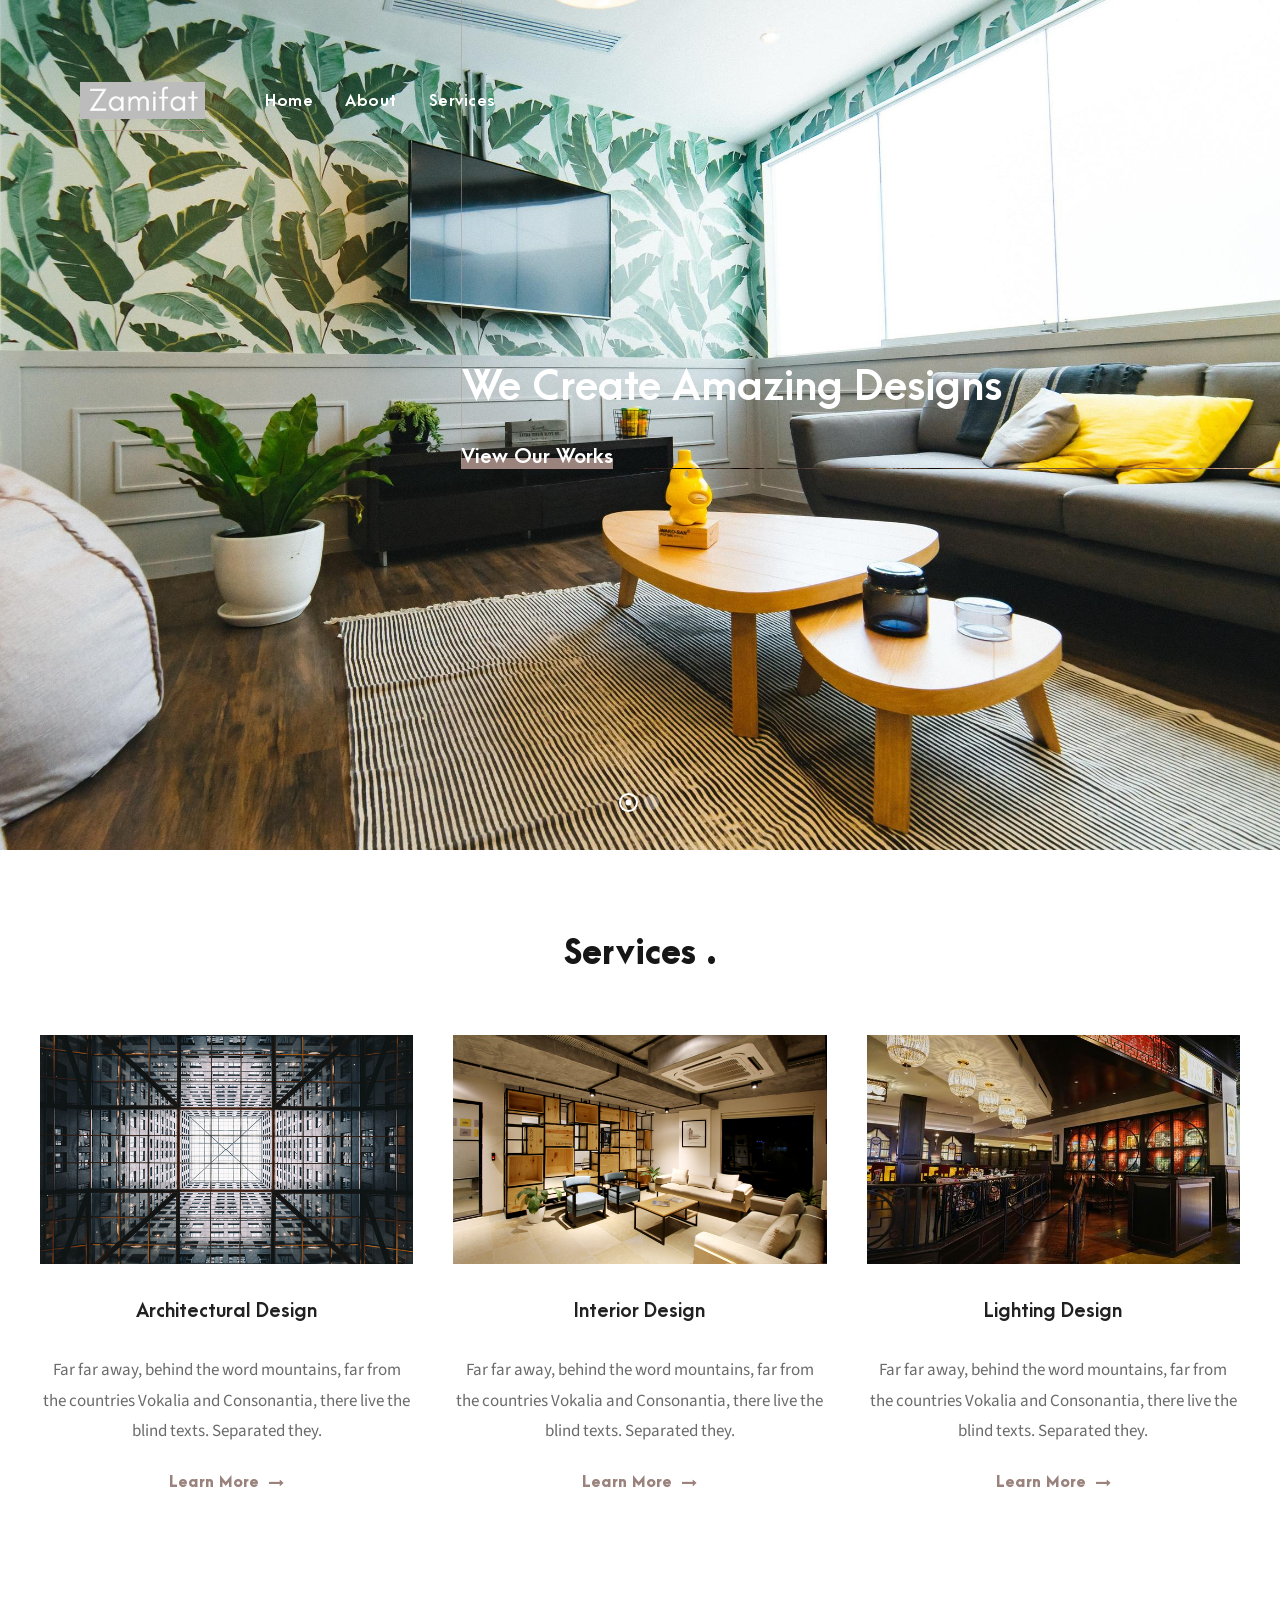
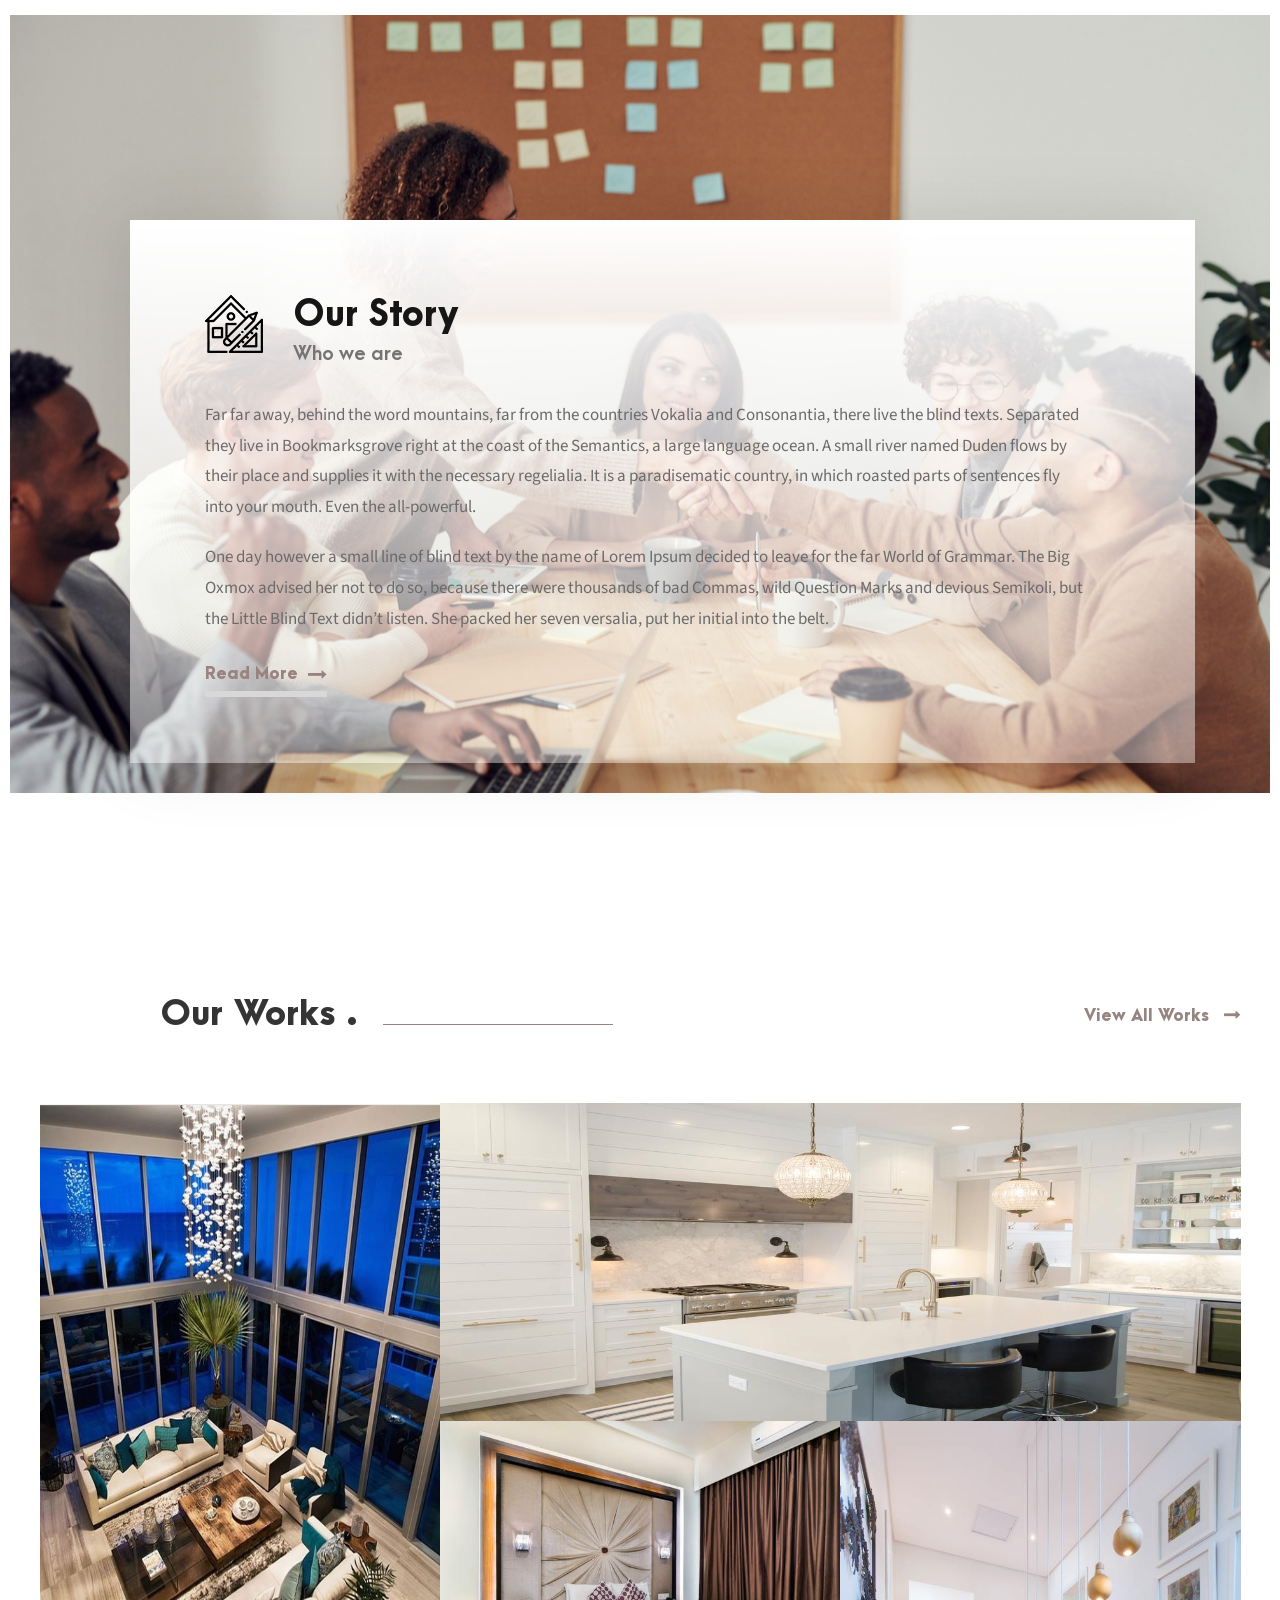
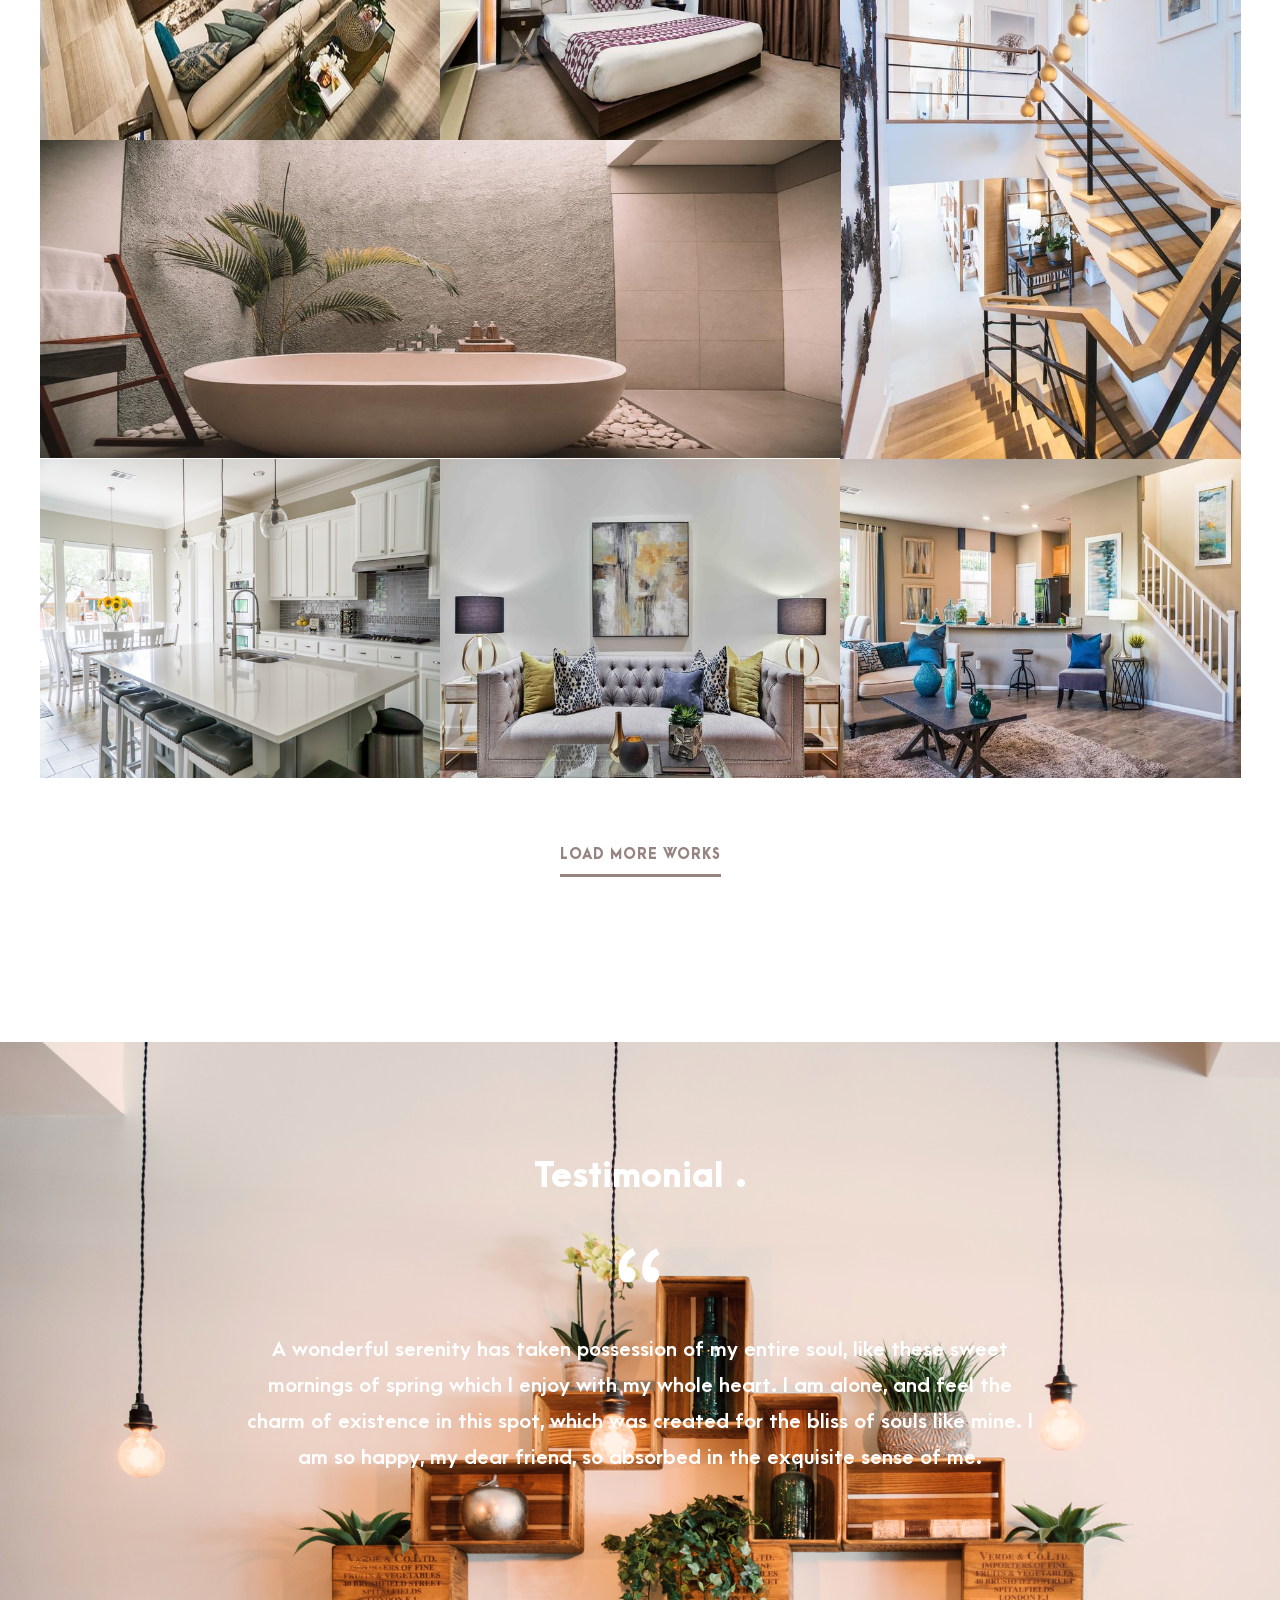
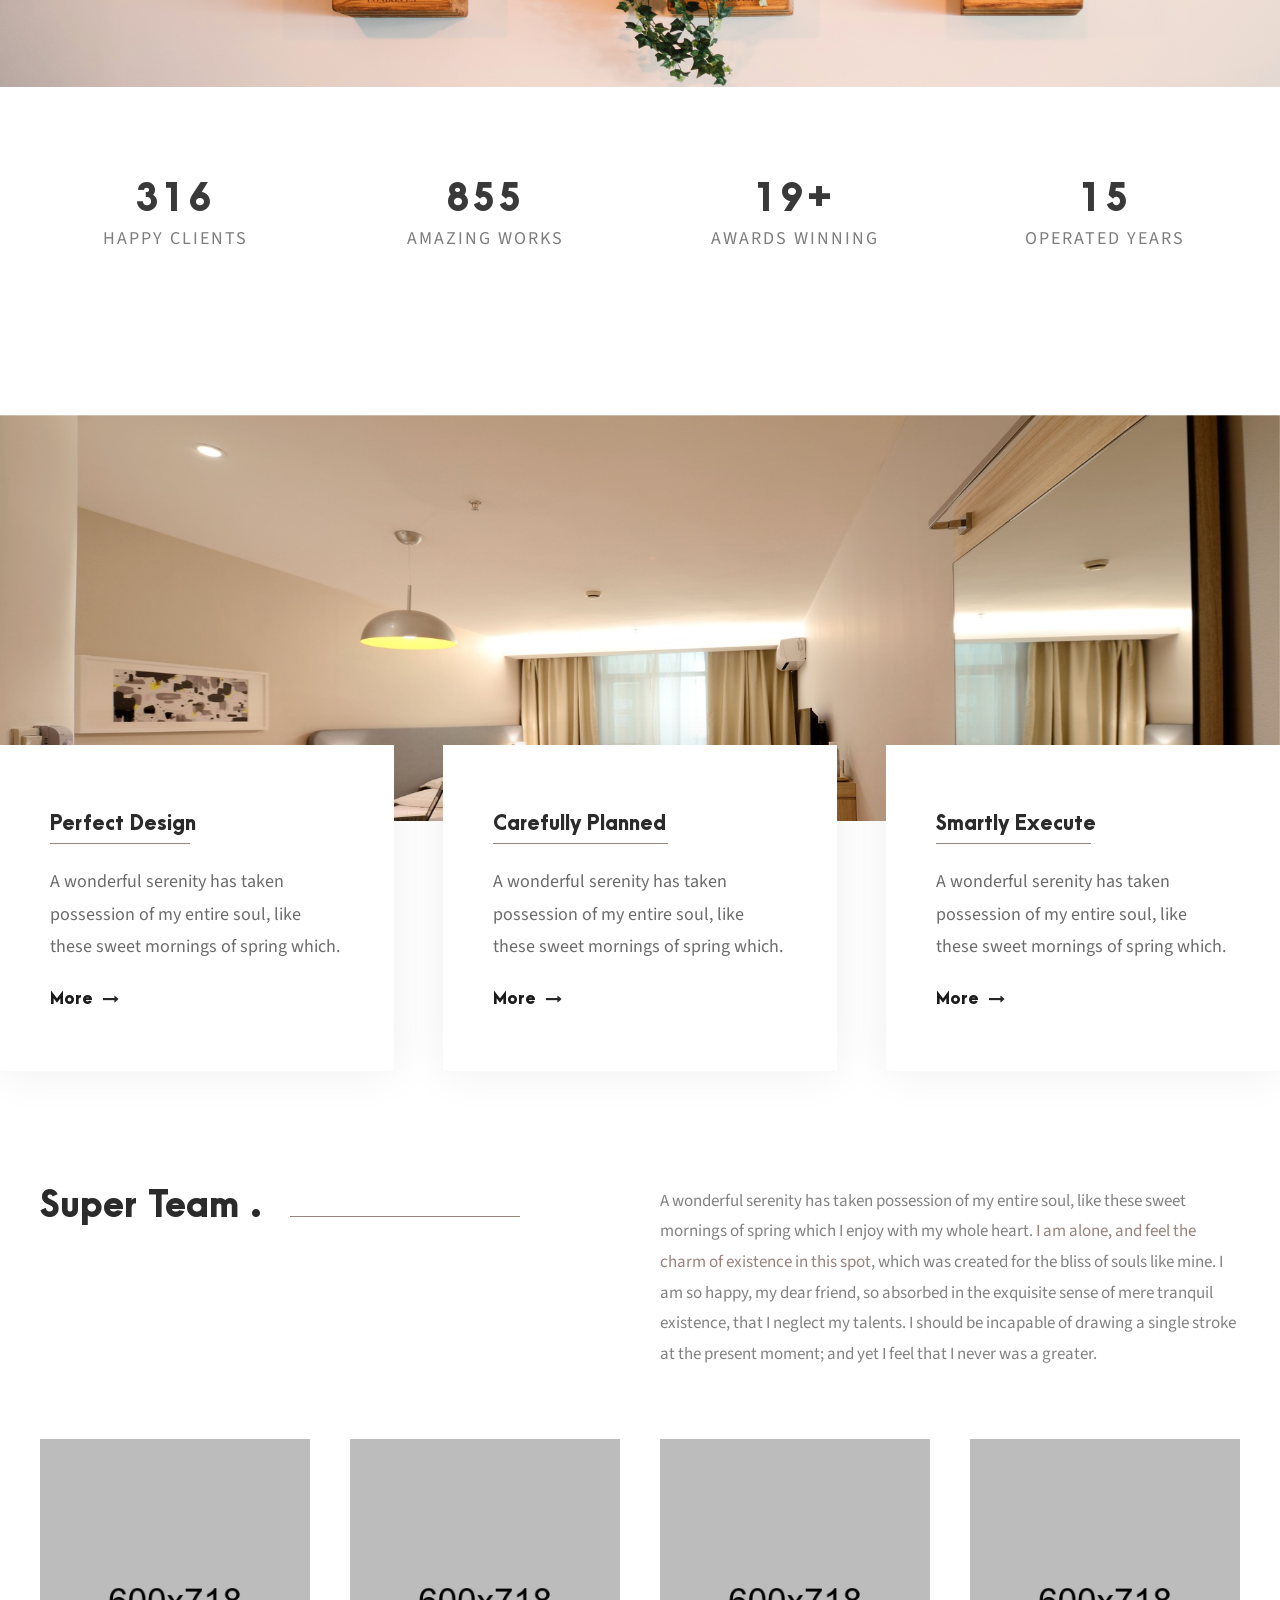
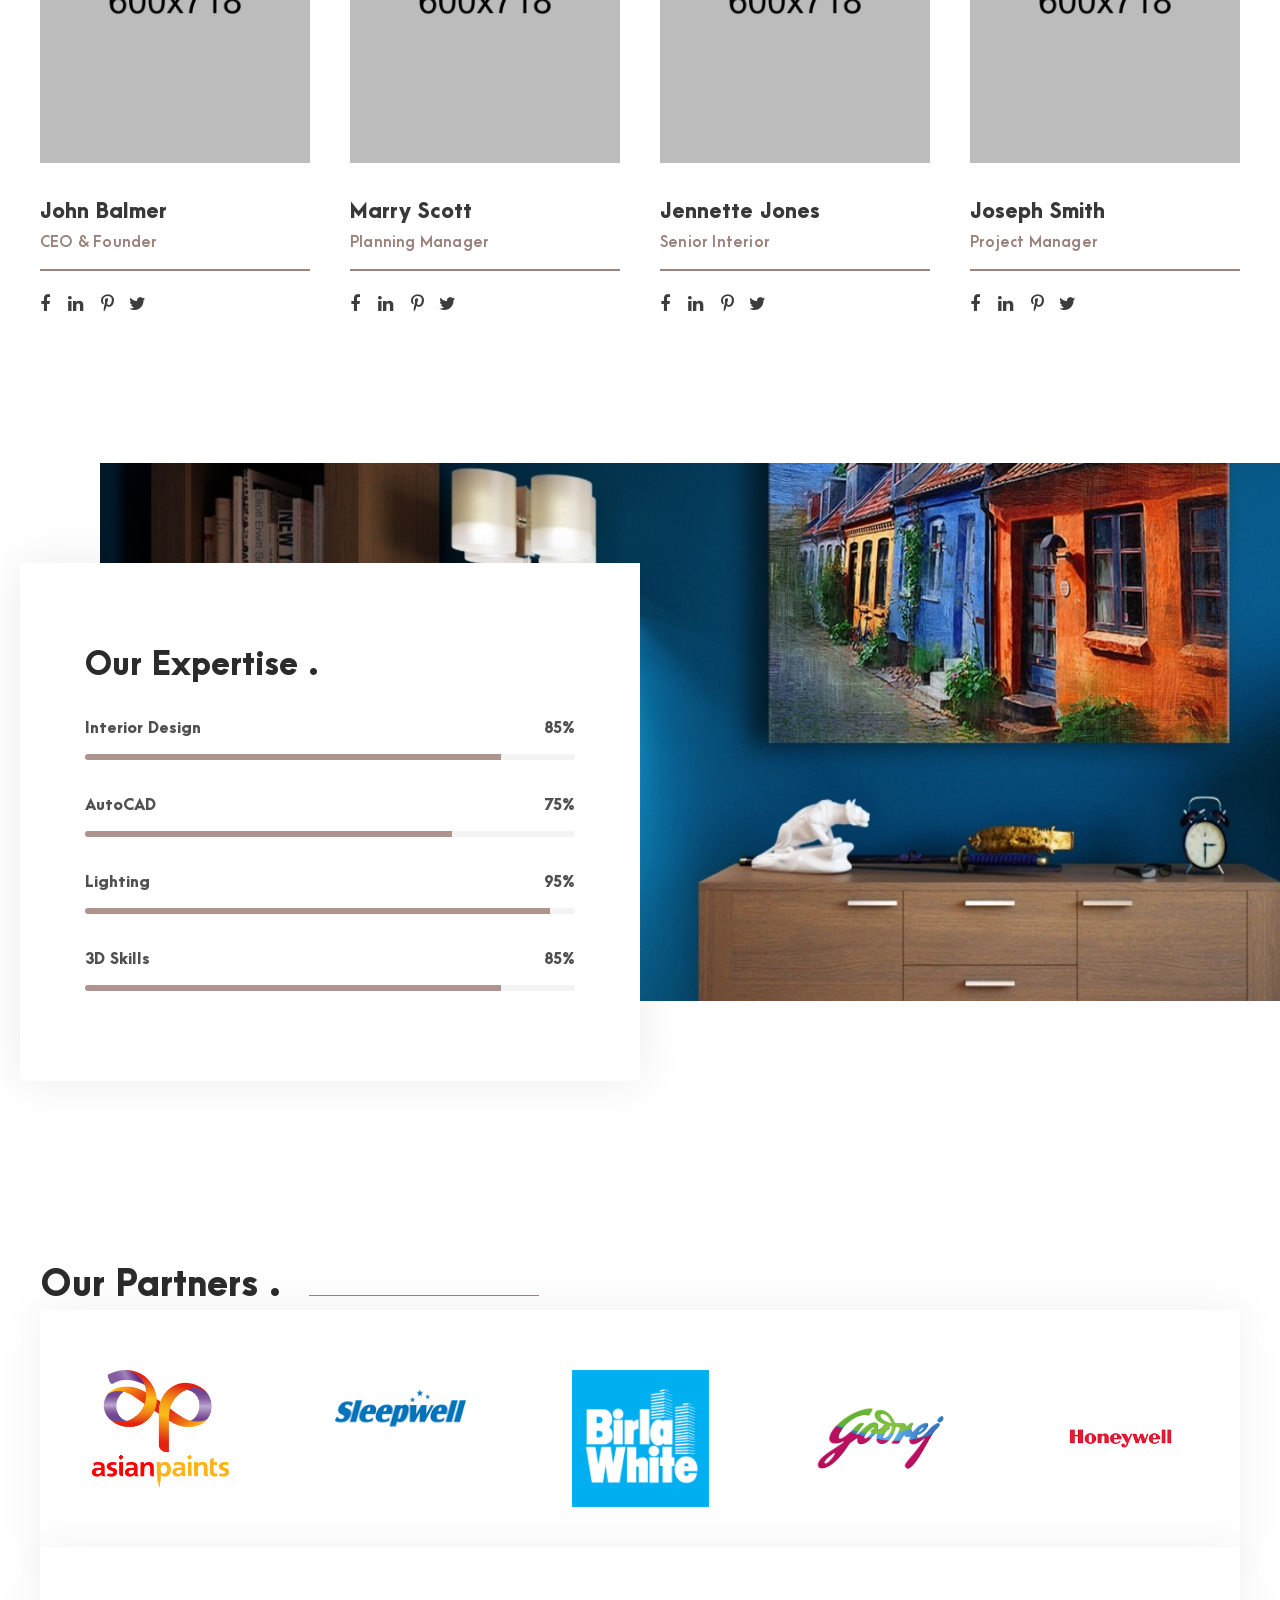
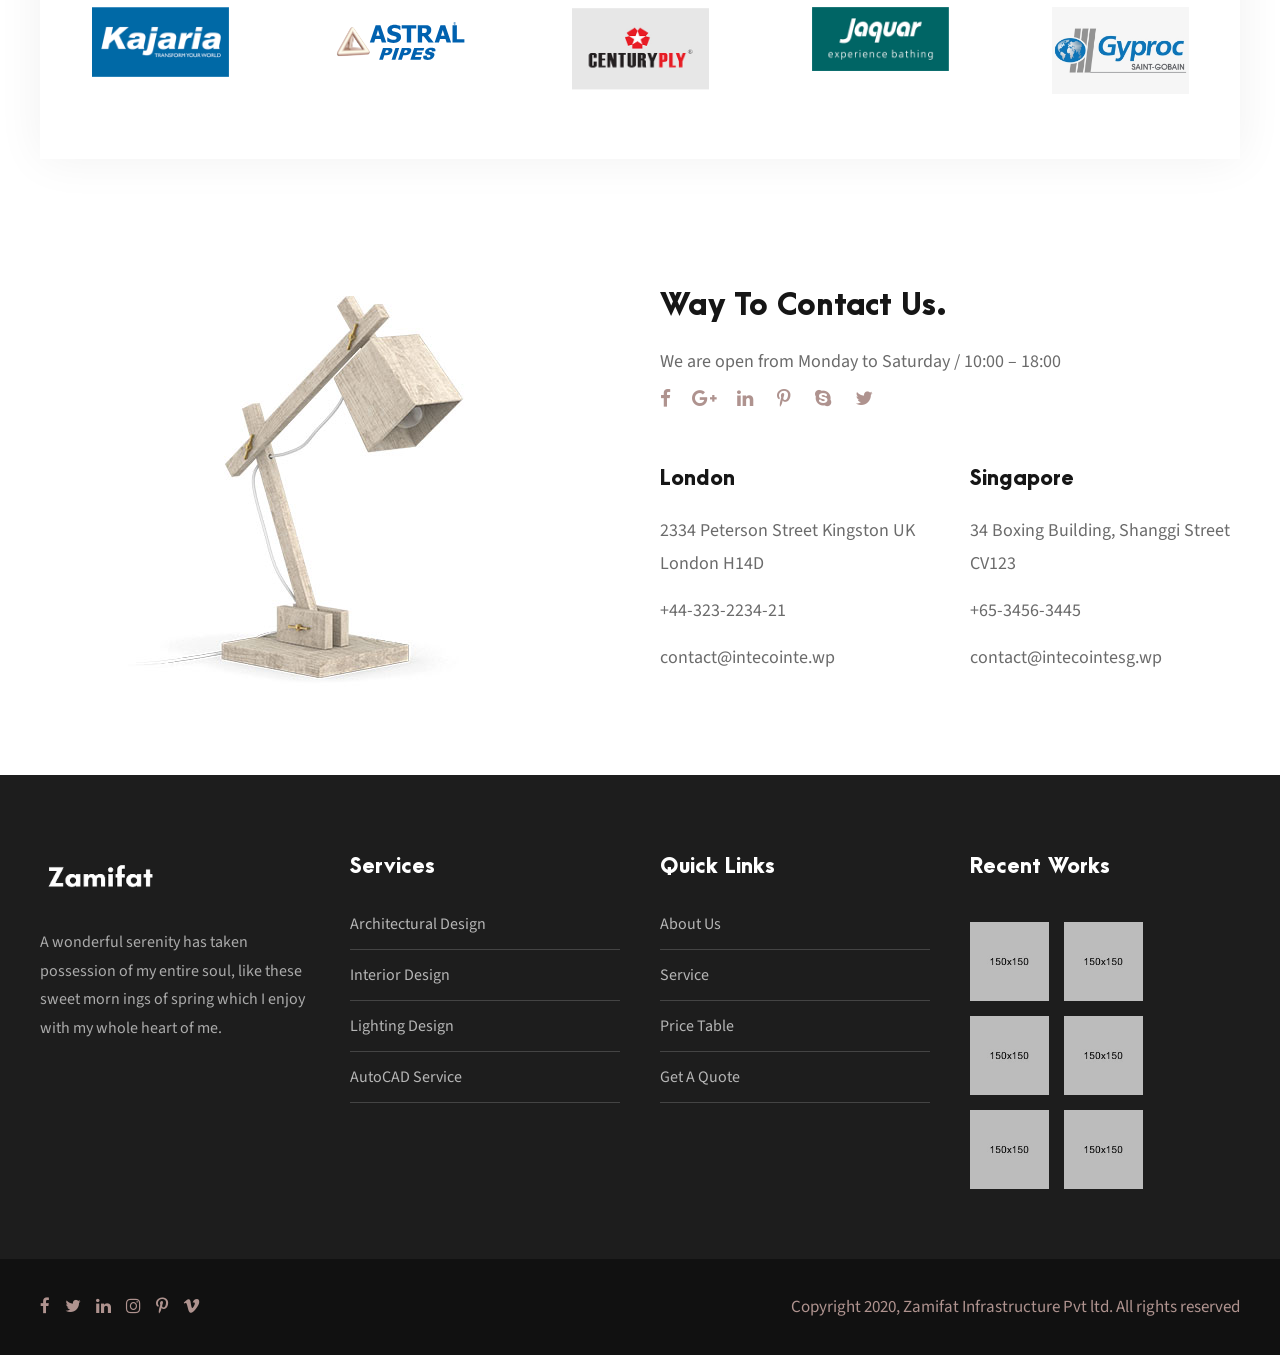
==== index.html @ 12a37fcc "initial commit" ====
<!DOCTYPE html>
<html lang="en-US" class="no-js">

<head>
    <meta charset="UTF-8">
    <meta name="viewport" content="width=device-width, initial-scale=1">

    <title>Zamifat tech Solutions</title>

    <link rel='stylesheet' href='css/block.min.css' type='text/css' media='all' />
    <link rel='stylesheet' href='plugins/goodlayers-core/plugins/combine/style.css' type='text/css' media='all' />
    <link rel='stylesheet' href='plugins/goodlayers-core/include/css/page-builder.css' type='text/css' media='all' />
    <link rel='stylesheet' href='plugins/revslider/public/assets/css/settings.css' type='text/css' media='all' />
    <link rel='stylesheet' href='css/style-core.css' type='text/css' media='all' />
    <link rel='stylesheet' href='css/inteco-style-custom.css' type='text/css' media='all' />



    <link rel='stylesheet' id='gdlr-core-google-font-css' href='https://fonts.googleapis.com/css?family=Source+Sans+Pro%3A200%2C200italic%2C300%2C300italic%2Cregular%2Citalic%2C600%2C600italic%2C700%2C700italic%2C900%2C900italic&amp;subset=cyrillic-ext%2Cvietnamese%2Clatin%2Ccyrillic%2Cgreek-ext%2Clatin-ext%2Cgreek&amp;ver=5.0.2'
        type='text/css' media='all' />


</head>

<body class="home page-template-default page page-id-2039 gdlr-core-body woocommerce-no-js inteco-body inteco-body-front inteco-full  inteco-with-sticky-navigation  inteco-blockquote-style-1 gdlr-core-link-to-lightbox" data-home-url="index.html">
    <div class="inteco-mobile-header-wrap">
        <div class="inteco-mobile-header inteco-header-background inteco-style-slide inteco-sticky-mobile-navigation " id="inteco-mobile-header">
            <div class="inteco-mobile-header-container inteco-container clearfix">
                <div class="inteco-logo  inteco-item-pdlr">
                    <div class="inteco-logo-inner">
                        <a class="" href="index.html"><img src="upload/zamifat-dark.png" alt="" width="200" height="39" title="logo" /></a>
                    </div>
                </div>
                <div class="inteco-mobile-menu-right">
                    <div class="inteco-main-menu-search" id="inteco-mobile-top-search"><i class="fa fa-search"></i>
                    </div>
                    <div class="inteco-top-search-wrap">
                        <div class="inteco-top-search-close"></div>

                        <div class="inteco-top-search-row">
                            <div class="inteco-top-search-cell">
                                <form role="search" method="get" class="search-form" action="#">
                                    <input type="text" class="search-field inteco-title-font" placeholder="Search..." value="" name="s">
                                    <div class="inteco-top-search-submit"><i class="fa fa-search"></i></div>
                                    <input type="submit" class="search-submit" value="Search">
                                    <div class="inteco-top-search-close"><i class="icon_close"></i></div>
                                </form>
                            </div>
                        </div>

                    </div>

                    <div class="inteco-overlay-menu inteco-mobile-menu" id="inteco-mobile-menu"><a class="inteco-overlay-menu-icon inteco-mobile-menu-button inteco-mobile-button-hamburger" href="#"><span></span></a>
                        <div class="inteco-overlay-menu-content inteco-navigation-font">
                            <div class="inteco-overlay-menu-close"></div>


                            <ul id="menu-main-navigation" class="menu">
                                <li class="menu-item menu-item-home current-menu-item menu-item-has-children"><a href="index.html">Home</a>

                                </li>
                                <li class="menu-item menu-item-has-children"><a href="about-us.html">About</a>

                                </li>
                                <li class="menu-item menu-item-has-children"><a href="service-interior.html">Services</a>
                                    <ul class="sub-menu">
                                        <li class="menu-item"><a href="service-architectural.html">Architectural
                                                Design</a></li>
                                        <li class="menu-item"><a href="service-interior.html">Interior
                                                Design</a></li>
                                        <li class="menu-item"><a href="service-lighting.html">Lighting
                                                Design</a></li>
                                    </ul>
                                </li>
                            </ul>


                        </div>
                    </div>
                </div>
            </div>
        </div>
    </div>
    <div class="inteco-body-outer-wrapper ">
        <div class="inteco-body-wrapper clearfix  inteco-with-transparent-header inteco-with-frame">
            <div class="inteco-header-background-transparent">
                <header class="inteco-header-wrap inteco-header-style-plain  inteco-style-float-left inteco-sticky-navigation inteco-style-slide" data-navigation-offset="75px">
                    <div class="inteco-header-background"></div>
                    <div class="inteco-header-container  inteco-header-full">

                        <div class="inteco-header-container-inner clearfix">
                            <div class="inteco-logo  inteco-item-pdlr">
                                <div class="inteco-logo-inner">
                                    <a class="" href="index.html"><img src="upload/zamifat-light.png" alt="" width="200" height="39" title="logo" /></a>
                                </div>
                                <div class="inteco-logo-bottom-divider" id="inteco-logo-bottom-divider"></div>
                            </div>
                            <div class="inteco-navigation inteco-item-pdlr clearfix ">
                                <div class="inteco-main-menu" id="inteco-main-menu">
                                    <ul id="menu-main-navigation-1" class="sf-menu">
                                        <li class="menu-item menu-item-home current-menu-item menu-item-has-children inteco-normal-menu">
                                            <a href="index.html" class="sf-with-ul-pre">Home</a>

                                        </li>
                                        <li class="menu-item menu-item-has-children inteco-normal-menu"><a href="about-us.html" class="sf-with-ul-pre">About</a>

                                        </li>
                                        <li class="menu-item menu-item-has-children inteco-normal-menu"><a href="service-interior.html" class="sf-with-ul-pre">Services</a>
                                            <ul class="sub-menu">
                                                <li class="menu-item" data-size="60"><a href="service-architectural.html">Architectural Design</a></li>
                                                <li class="menu-item" data-size="60"><a href="service-interior.html">Interior Design</a></li>
                                                <li class="menu-item" data-size="60"><a href="service-lighting.html">Lighting Design</a></li>
                                            </ul>
                                        </li>





                                    </ul>
                                </div>

                            </div>
                            <!-- inteco-navigation -->

                            <div class="inteco-header-right-social gdlr-core-item-pdlr">
                                <a href="#" target="_blank" class="inteco-top-bar-social-icon" title="facebook">
                                    <i class="fa fa-facebook"></i>
                                </a>
                                <a href="#" target="_blank" class="inteco-top-bar-social-icon" title="linkedin">
                                    <i class="fa fa-linkedin"></i>
                                </a>
                                <a href="#" target="_blank" class="inteco-top-bar-social-icon" title="pinterest">
                                    <i class="fa fa-pinterest-p"></i>
                                </a>
                                <a href="#" target="_blank" class="inteco-top-bar-social-icon" title="instagram">
                                    <i class="fa fa-instagram"></i>
                                </a>
                            </div>
                        </div>
                        <!-- inteco-header-inner -->
                    </div>
                    <!-- inteco-header-container -->
                </header>
                <!-- header -->
            </div>
            <div class="inteco-page-wrapper" id="inteco-page-wrapper">
                <div class="gdlr-core-page-builder-body">
                    <div class="gdlr-core-pbf-wrapper " style="padding: 0px 0px 0px 0px;">
                        <div class="gdlr-core-pbf-background-wrap" style="background-color: #262626 ;"></div>
                        <div class="gdlr-core-pbf-wrapper-content gdlr-core-js ">
                            <div class="gdlr-core-pbf-wrapper-container clearfix gdlr-core-pbf-wrapper-full-no-space">
                                <div class="gdlr-core-pbf-element">
                                    <div class="gdlr-core-revolution-slider-item gdlr-core-item-pdlr gdlr-core-item-pdb " style="padding-bottom: 0px ;">
                                        <div id="rev_slider_2_1_wrapper" class="rev_slider_wrapper fullwidthbanner-container" data-source="gallery" style="margin:0px auto;background:transparent;padding:0px;margin-top:0px;margin-bottom:0px;">
                                            <!-- START REVOLUTION SLIDER 5.4.8 auto mode -->
                                            <div id="rev_slider_2_1" class="rev_slider fullwidthabanner" style="display:none;" data-version="5.4.8">
                                                <ul>
                                                    <!-- SLIDE  -->
                                                    <li data-index="rs-2" data-transition="fade" data-slotamount="default" data-hideafterloop="0" data-hideslideonmobile="off" data-easein="default" data-easeout="default" data-masterspeed="300" data-thumb="upload/hp1-slider-1-100x50.jpg" data-rotate="0"
                                                        data-saveperformance="off" data-title="Slide" data-param1="" data-param2="" data-param3="" data-param4="" data-param5="" data-param6="" data-param7="" data-param8="" data-param9="" data-param10="" data-description="">
                                                        <!-- MAIN IMAGE -->
                                                        <img src="upload/1800x1200.jpg" alt="" title="hp1-slider-1" width="1800" height="1200" data-bgposition="center center" data-bgfit="cover" data-bgrepeat="no-repeat" class="rev-slidebg" data-no-retina>
                                                        <!-- LAYERS -->

                                                        <!-- LAYER NR. 1 -->
                                                        <div class="tp-caption   tp-resizeme" id="slide-2-layer-2" data-x="675" data-y="486" data-width="['none','none','none','none']" data-height="['none','none','none','none']" data-visibility="['on','on','off','off']" data-type="image" data-responsive_offset="on"
                                                            data-frames='[{"delay":360,"speed":300,"frame":"0","from":"x:right;","to":"o:1;","ease":"Power3.easeInOut"},{"delay":"wait","speed":300,"frame":"999","to":"opacity:0;","ease":"Power3.easeInOut"}]'
                                                            data-textAlign="['inherit','inherit','inherit','inherit']" data-paddingtop="[0,0,0,0]" data-paddingright="[0,0,0,0]" data-paddingbottom="[0,0,0,0]" data-paddingleft="[0,0,0,0]" style="z-index: 5;"><img src="upload/zamifat_1800x1200.jpg" alt="" data-ww="1166px" data-hh="1px" width="1166" height="1" data-no-retina> </div>

                                                        <!-- LAYER NR. 2 -->
                                                        <div class="tp-caption   tp-resizeme" id="slide-2-layer-3" data-x="484" data-y="center" data-voffset="-39" data-width="['auto']" data-height="['auto']" data-type="text" data-responsive_offset="on" data-frames='[{"delay":680,"speed":300,"frame":"0","from":"x:50px;opacity:0;","to":"o:1;","ease":"Power3.easeInOut"},{"delay":"wait","speed":300,"frame":"999","to":"opacity:0;","ease":"Power3.easeInOut"}]'
                                                            data-textAlign="['inherit','inherit','inherit','inherit']" data-paddingtop="[0,0,0,0]" data-paddingright="[0,0,0,0]" data-paddingbottom="[0,0,0,0]" data-paddingleft="[0,0,0,0]" style="z-index: 6; white-space: nowrap; font-size: 43px; line-height: 43px; font-weight: 400; color: #ffffff; letter-spacing: 0px;font-family:'arcamajora bold';">
                                                            We Create Amazing Designs </div>

                                                        <!-- LAYER NR. 3 -->
                                                        <div class="tp-caption tp-shape tp-shapewrapper  tp-resizeme" id="slide-2-layer-5" data-x="483" data-y="480" data-width="['159']" data-height="['12']" data-visibility="['on','on','off','off']" data-type="shape" data-responsive_offset="on" data-frames='[{"delay":930,"speed":300,"frame":"0","from":"opacity:0;","to":"o:1;","ease":"Power3.easeInOut"},{"delay":"wait","speed":300,"frame":"999","to":"opacity:0;","ease":"Power3.easeInOut"}]'
                                                            data-textAlign="['inherit','inherit','inherit','inherit']" data-paddingtop="[0,0,0,0]" data-paddingright="[0,0,0,0]" data-paddingbottom="[0,0,0,0]" data-paddingleft="[0,0,0,0]" style="z-index: 7;background-color:rgb(154,130,125);">
                                                        </div>

                                                        <!-- LAYER NR. 4 -->
                                                        <div class="tp-caption rev-btn  tp-resizeme" id="slide-2-layer-4" data-x="463" data-y="center" data-voffset="33" data-width="['auto']" data-height="['auto']" data-type="button" data-responsive_offset="on" data-frames='[{"delay":940,"speed":300,"frame":"0","from":"opacity:0;","to":"o:1;","ease":"Power3.easeInOut"},{"delay":"wait","speed":300,"frame":"999","to":"opacity:0;","ease":"Power3.easeInOut"},{"frame":"hover","speed":"0","ease":"Linear.easeNone","to":"o:1;rX:0;rY:0;rZ:0;z:0;","style":"c:rgb(198,159,159);bs:solid;bw:0 0 0 0;"}]'
                                                            data-textAlign="['inherit','inherit','inherit','inherit']" data-paddingtop="[7,7,7,7]" data-paddingright="[20,20,20,20]" data-paddingbottom="[7,7,7,7]" data-paddingleft="[20,20,20,20]" style="z-index: 8; white-space: nowrap; font-size: 21px; line-height: 12px; font-weight: 500; color: rgba(255,255,255,1); letter-spacing: 0px;font-family:'Arcamajora bold';border-color:rgba(0,0,0,1);outline:none;box-shadow:none;box-sizing:border-box;-moz-box-sizing:border-box;-webkit-box-sizing:border-box;cursor:pointer;">
                                                            View Our Works </div>

                                                        <!-- LAYER NR. 5 -->
                                                        <div class="tp-caption   tp-resizeme" id="slide-2-layer-9" data-x="483" data-y="-681" data-width="['none','none','none','none']" data-height="['none','none','none','none']" data-type="image" data-responsive_offset="on" data-frames='[{"delay":0,"speed":300,"frame":"0","from":"y:top;","to":"o:1;","ease":"Power3.easeInOut"},{"delay":"wait","speed":300,"frame":"999","to":"opacity:0;","ease":"Power3.easeInOut"}]'
                                                            data-textAlign="['inherit','inherit','inherit','inherit']" data-paddingtop="[0,0,0,0]" data-paddingright="[0,0,0,0]" data-paddingbottom="[0,0,0,0]" data-paddingleft="[0,0,0,0]" style="z-index: 9;"><img src="upload/hp1-slider-1-1-1.png" alt="" data-ww="1px" data-hh="1166px" width="1" height="1166" data-no-retina> </div>
                                                    </li>
                                                    <!-- SLIDE  -->
                                                    <li data-index="rs-3" data-transition="fade" data-slotamount="default" data-hideafterloop="0" data-hideslideonmobile="off" data-easein="default" data-easeout="default" data-masterspeed="300" data-thumb="upload/hp1-slider-2-100x50.jpg" data-rotate="0"
                                                        data-saveperformance="off" data-title="Slide" data-param1="" data-param2="" data-param3="" data-param4="" data-param5="" data-param6="" data-param7="" data-param8="" data-param9="" data-param10="" data-description="">
                                                        <!-- MAIN IMAGE -->
                                                        <img src="upload/1800x1200.jpg" alt="" title="hp1-slider-2" width="1800" height="1200" data-bgposition="center center" data-bgfit="cover" data-bgrepeat="no-repeat" class="rev-slidebg" data-no-retina>
                                                        <!-- LAYERS -->

                                                        <!-- LAYER NR. 6 -->
                                                        <div class="tp-caption   tp-resizeme" id="slide-3-layer-3" data-x="center" data-hoffset="" data-y="center" data-voffset="-19" data-width="['auto']" data-height="['auto']" data-type="text" data-responsive_offset="on" data-frames='[{"delay":680,"speed":300,"frame":"0","from":"x:50px;opacity:0;","to":"o:1;","ease":"Power3.easeInOut"},{"delay":"wait","speed":300,"frame":"999","to":"opacity:0;","ease":"Power3.easeInOut"}]'
                                                            data-textAlign="['inherit','inherit','inherit','inherit']" data-paddingtop="[0,0,0,0]" data-paddingright="[0,0,0,0]" data-paddingbottom="[0,0,0,0]" data-paddingleft="[0,0,0,0]" style="z-index: 5; white-space: nowrap; font-size: 43px; line-height: 43px; font-weight: 400; color: #ffffff; letter-spacing: 0px;font-family:'arcamajora bold';">
                                                            All Details Are Important </div>

                                                        <!-- LAYER NR. 7 -->
                                                        <div class="tp-caption tp-shape tp-shapewrapper  tp-resizeme" id="slide-3-layer-5" data-x="center" data-hoffset="" data-y="521" data-width="['159']" data-height="['6']" data-visibility="['on','on','off','off']" data-type="shape" data-responsive_offset="on"
                                                            data-frames='[{"delay":930,"speed":300,"frame":"0","from":"opacity:0;","to":"o:1;","ease":"Power3.easeInOut"},{"delay":"wait","speed":300,"frame":"999","to":"opacity:0;","ease":"Power3.easeInOut"}]'
                                                            data-textAlign="['inherit','inherit','inherit','inherit']" data-paddingtop="[0,0,0,0]" data-paddingright="[0,0,0,0]" data-paddingbottom="[0,0,0,0]" data-paddingleft="[0,0,0,0]" style="z-index: 6;background-color:rgb(255,255,255);">
                                                        </div>

                                                        <!-- LAYER NR. 8 -->
                                                        <div class="tp-caption rev-btn  tp-resizeme" id="slide-3-layer-4" data-x="center" data-hoffset="" data-y="center" data-voffset="53" data-width="['auto']" data-height="['auto']" data-type="button" data-responsive_offset="on" data-frames='[{"delay":940,"speed":300,"frame":"0","from":"opacity:0;","to":"o:1;","ease":"Power3.easeInOut"},{"delay":"wait","speed":300,"frame":"999","to":"opacity:0;","ease":"Power3.easeInOut"},{"frame":"hover","speed":"0","ease":"Linear.easeNone","to":"o:1;rX:0;rY:0;rZ:0;z:0;","style":"c:rgb(137,183,229);bs:solid;bw:0 0 0 0;"}]'
                                                            data-textAlign="['inherit','inherit','inherit','inherit']" data-paddingtop="[7,7,7,7]" data-paddingright="[20,20,20,20]" data-paddingbottom="[7,7,7,7]" data-paddingleft="[20,20,20,20]" style="z-index: 7; white-space: nowrap; font-size: 21px; line-height: 12px; font-weight: 500; color: rgba(255,255,255,1); letter-spacing: 0px;font-family:'Arcamajora bold';border-color:rgba(0,0,0,1);outline:none;box-shadow:none;box-sizing:border-box;-moz-box-sizing:border-box;-webkit-box-sizing:border-box;cursor:pointer;">
                                                            View Our Works </div>
                                                    </li>
                                                </ul>
                                                <div class="tp-bannertimer tp-bottom" style="visibility: hidden !important;"></div>
                                            </div>

                                        </div>
                                        <!-- END REVOLUTION SLIDER -->
                                    </div>
                                </div>
                            </div>
                        </div>
                    </div>
                    <div class="gdlr-core-pbf-wrapper " style="padding: 85px 0px 60px 0px;">
                        <div class="gdlr-core-pbf-background-wrap">
                            <div class="gdlr-core-pbf-background gdlr-core-parallax gdlr-core-js" style="background-image: url() ;background-repeat: no-repeat ;background-position: top center ;" data-parallax-speed="0.1"></div>
                        </div>
                        <div class="gdlr-core-pbf-wrapper-content gdlr-core-js " data-gdlr-animation="fadeInDown" data-gdlr-animation-duration="600ms" data-gdlr-animation-offset="0.8">
                            <div class="gdlr-core-pbf-wrapper-container clearfix gdlr-core-container">
                                <div class="gdlr-core-pbf-element">
                                    <div class="gdlr-core-title-item gdlr-core-item-pdb clearfix  gdlr-core-center-align gdlr-core-title-item-caption-top gdlr-core-item-pdlr" style="padding-bottom: 60px ;">
                                        <div class="gdlr-core-title-item-title-wrap ">
                                            <h3 class="gdlr-core-title-item-title gdlr-core-skin-title " style="font-size: 32px ;letter-spacing: 0px ;text-transform: none ;">
                                                Services .</h3>
                                        </div>
                                    </div>
                                </div>
                                <div class="gdlr-core-pbf-column gdlr-core-column-20 gdlr-core-column-first">
                                    <div class="gdlr-core-pbf-column-content-margin gdlr-core-js ">
                                        <div class="gdlr-core-pbf-column-content clearfix gdlr-core-js ">
                                            <div class="gdlr-core-pbf-element">
                                                <div class="gdlr-core-image-item gdlr-core-item-pdlr gdlr-core-item-pdb  gdlr-core-center-align">
                                                    <div class="gdlr-core-image-item-wrap gdlr-core-media-image  gdlr-core-image-item-style-rectangle" style="border-width: 0px;"><img src="upload/architectural_700x430.jpg" alt="" width="700" height="430" title="ruben-garcia-588365-unsplash" /></div>
                                                </div>
                                            </div>
                                            <div class="gdlr-core-pbf-element">
                                                <div class="gdlr-core-title-item gdlr-core-item-pdb clearfix  gdlr-core-center-align gdlr-core-title-item-caption-top gdlr-core-item-pdlr" style="padding-bottom: 17px ;" id="gdlr-core-title-item-1"><span class="gdlr-core-title-item-caption gdlr-core-info-font gdlr-core-skin-caption" style="font-size: 19px ;font-weight: 800 ;font-style: normal ;color: #212121 ;">Architectural
                                                        Design</span></div>
                                            </div>
                                            <div class="gdlr-core-pbf-element">
                                                <div class="gdlr-core-text-box-item gdlr-core-item-pdlr gdlr-core-item-pdb gdlr-core-center-align" style="padding-bottom: 0px ;">
                                                    <div class="gdlr-core-text-box-item-content" style="text-transform: none ;">
                                                        <p>Far far away, behind the word mountains, far from the countries Vokalia and Consonantia, there live the blind texts. Separated they.</p>
                                                    </div>
                                                </div>
                                            </div>
                                            <div class="gdlr-core-pbf-element">
                                                <div class="gdlr-core-button-item gdlr-core-item-pdlr gdlr-core-item-pdb gdlr-core-center-align">
                                                    <a class="gdlr-core-button  gdlr-core-button-transparent gdlr-core-button-no-border" href="#" style="font-size: 15px ;font-weight: 500 ;letter-spacing: 0px ;color: #9a827d ;padding: 0px 0px 8px 0px;text-transform: none ;border-radius: 0px;-moz-border-radius: 0px;-webkit-border-radius: 0px;"><span class="gdlr-core-content">Learn More</span><i class="gdlr-core-pos-right fa fa-long-arrow-right" style="color: #9a827d ;"></i></a>
                                                </div>
                                            </div>
                                        </div>
                                    </div>
                                </div>
                                <div class="gdlr-core-pbf-column gdlr-core-column-20">
                                    <div class="gdlr-core-pbf-column-content-margin gdlr-core-js ">
                                        <div class="gdlr-core-pbf-column-content clearfix gdlr-core-js ">
                                            <div class="gdlr-core-pbf-element">
                                                <div class="gdlr-core-image-item gdlr-core-item-pdlr gdlr-core-item-pdb  gdlr-core-center-align">
                                                    <div class="gdlr-core-image-item-wrap gdlr-core-media-image  gdlr-core-image-item-style-rectangle" style="border-width: 0px;"><img src="upload/interior_700x430.jpg" alt="" width="700" height="430" title="shutterstock_578977615" />
                                                    </div>
                                                </div>
                                            </div>
                                            <div class="gdlr-core-pbf-element">
                                                <div class="gdlr-core-title-item gdlr-core-item-pdb clearfix  gdlr-core-center-align gdlr-core-title-item-caption-top gdlr-core-item-pdlr" style="padding-bottom: 17px ;" id="gdlr-core-title-item-2"><span class="gdlr-core-title-item-caption gdlr-core-info-font gdlr-core-skin-caption" style="font-size: 19px ;font-weight: 800 ;font-style: normal ;color: #212121 ;">Interior
                                                        Design</span></div>
                                            </div>
                                            <div class="gdlr-core-pbf-element">
                                                <div class="gdlr-core-text-box-item gdlr-core-item-pdlr gdlr-core-item-pdb gdlr-core-center-align" style="padding-bottom: 0px ;">
                                                    <div class="gdlr-core-text-box-item-content" style="text-transform: none ;">
                                                        <p>Far far away, behind the word mountains, far from the countries Vokalia and Consonantia, there live the blind texts. Separated they.</p>
                                                    </div>
                                                </div>
                                            </div>
                                            <div class="gdlr-core-pbf-element">
                                                <div class="gdlr-core-button-item gdlr-core-item-pdlr gdlr-core-item-pdb gdlr-core-center-align">
                                                    <a class="gdlr-core-button  gdlr-core-button-transparent gdlr-core-button-no-border" href="#" style="font-size: 15px ;font-weight: 500 ;letter-spacing: 0px ;color: #9a827d ;padding: 0px 0px 8px 0px;text-transform: none ;border-radius: 0px;-moz-border-radius: 0px;-webkit-border-radius: 0px;"><span class="gdlr-core-content">Learn More</span><i class="gdlr-core-pos-right fa fa-long-arrow-right" style="color: #9a827d ;"></i></a>
                                                </div>
                                            </div>
                                        </div>
                                    </div>
                                </div>
                                <div class="gdlr-core-pbf-column gdlr-core-column-20">
                                    <div class="gdlr-core-pbf-column-content-margin gdlr-core-js ">
                                        <div class="gdlr-core-pbf-column-content clearfix gdlr-core-js ">
                                            <div class="gdlr-core-pbf-element">
                                                <div class="gdlr-core-image-item gdlr-core-item-pdlr gdlr-core-item-pdb  gdlr-core-center-align">
                                                    <div class="gdlr-core-image-item-wrap gdlr-core-media-image  gdlr-core-image-item-style-rectangle" style="border-width: 0px;"><img src="upload/lighting_700x430.jpg" alt="" width="700" height="430" title="daan-stevens-549933-unsplash" /></div>
                                                </div>
                                            </div>
                                            <div class="gdlr-core-pbf-element">
                                                <div class="gdlr-core-title-item gdlr-core-item-pdb clearfix  gdlr-core-center-align gdlr-core-title-item-caption-top gdlr-core-item-pdlr" style="padding-bottom: 17px ;" id="gdlr-core-title-item-3"><span class="gdlr-core-title-item-caption gdlr-core-info-font gdlr-core-skin-caption" style="font-size: 19px ;font-weight: 800 ;font-style: normal ;color: #212121 ;">Lighting
                                                        Design</span></div>
                                            </div>
                                            <div class="gdlr-core-pbf-element">
                                                <div class="gdlr-core-text-box-item gdlr-core-item-pdlr gdlr-core-item-pdb gdlr-core-center-align" style="padding-bottom: 0px ;">
                                                    <div class="gdlr-core-text-box-item-content" style="text-transform: none ;">
                                                        <p>Far far away, behind the word mountains, far from the countries Vokalia and Consonantia, there live the blind texts. Separated they.</p>
                                                    </div>
                                                </div>
                                            </div>
                                            <div class="gdlr-core-pbf-element">
                                                <div class="gdlr-core-button-item gdlr-core-item-pdlr gdlr-core-item-pdb gdlr-core-center-align">
                                                    <a class="gdlr-core-button  gdlr-core-button-transparent gdlr-core-button-no-border" href="#" style="font-size: 15px ;font-weight: 500 ;letter-spacing: 0px ;color: #9a827d ;padding: 0px 0px 8px 0px;text-transform: none ;border-radius: 0px;-moz-border-radius: 0px;-webkit-border-radius: 0px;"><span class="gdlr-core-content">Learn More</span><i class="gdlr-core-pos-right fa fa-long-arrow-right" style="color: #9a827d ;"></i></a>
                                                </div>
                                            </div>
                                        </div>
                                    </div>
                                </div>
                            </div>
                        </div>
                    </div>
                    <div class="gdlr-core-pbf-wrapper " style="margin-left: auto;margin-right: auto;padding: 226px 0px 30px 0px;max-width: 1260px ;" id="gdlr-core-wrapper-1">
                        <div class="gdlr-core-pbf-background-wrap">
                            <div class="gdlr-core-pbf-background gdlr-core-parallax gdlr-core-js" style="background-image: url(upload/our_story_1400x872.jpg) ;background-size: cover ;background-position: top center ;" data-parallax-speed="0.1"></div>
                        </div>
                        <div class="gdlr-core-pbf-wrapper-content gdlr-core-js " data-gdlr-animation="fadeInDown" data-gdlr-animation-duration="600ms" data-gdlr-animation-offset="0.8">
                            <div class="gdlr-core-pbf-wrapper-container clearfix gdlr-core-container">
                                <div class="gdlr-core-pbf-column gdlr-core-column-60 gdlr-core-column-first" id="gdlr-core-column-1">
                                    <div class="gdlr-core-pbf-column-content-margin gdlr-core-js " style="margin: 0px 55px 0px 100px;padding: 75px 85px 36px 55px;">
                                        <div class="gdlr-core-pbf-background-wrap" style="box-shadow: 0 0 68px rgba(17, 17, 17,0.11); -moz-box-shadow: 0 0 68px rgba(17, 17, 17,0.11); -webkit-box-shadow: 0 0 68px rgba(17, 17, 17,0.11); background-color: #ffffff ;background: linear-gradient(rgba(255, 255, 255, 1), rgba(255, 255, 255, 0.4));-moz-background: linear-gradient(rgba(255, 255, 255, 1), rgba(255, 255, 255, 0.4));-o-background: linear-gradient(rgba(255, 255, 255, 1), rgba(255, 255, 255, 0.4));-webkit-background: linear-gradient(rgba(255, 255, 255, 1), rgba(255, 255, 255, 0.4));">
                                        </div>
                                        <div class="gdlr-core-pbf-column-content clearfix gdlr-core-js ">
                                            <div class="gdlr-core-pbf-element">
                                                <div class="gdlr-core-title-item gdlr-core-item-pdb clearfix  gdlr-core-left-align gdlr-core-title-item-caption-bottom gdlr-core-item-pdlr" style="padding-bottom: 29px ;">
                                                    <div class="gdlr-core-title-item-left-image gdlr-core-media-image">
                                                        <img src="upload/hp-1home-icon.png" alt="" width="58" height="58" title="hp-1home-icon" /></div>
                                                    <div class="gdlr-core-title-item-left-image-wrap">
                                                        <div class="gdlr-core-title-item-title-wrap ">
                                                            <h3 class="gdlr-core-title-item-title gdlr-core-skin-title " style="font-size: 34px ;letter-spacing: 0px ;text-transform: none ;">
                                                                Our Story</h3>
                                                        </div><span class="gdlr-core-title-item-caption gdlr-core-info-font gdlr-core-skin-caption" style="font-size: 19px ;font-style: normal ;margin-top: 0px ;">Who
                                                            we are</span>
                                                    </div>
                                                </div>
                                            </div>
                                            <div class="gdlr-core-pbf-element">
                                                <div class="gdlr-core-text-box-item gdlr-core-item-pdlr gdlr-core-item-pdb gdlr-core-left-align" style="padding-bottom: 5px ;">
                                                    <div class="gdlr-core-text-box-item-content" style="text-transform: none ;">
                                                        <p>Far far away, behind the word mountains, far from the countries Vokalia and Consonantia, there live the blind texts. Separated they live in Bookmarksgrove right at the coast of the Semantics, a large
                                                            language ocean. A small river named Duden flows by their place and supplies it with the necessary regelialia. It is a paradisematic country, in which roasted parts of sentences fly into your
                                                            mouth. Even the all-powerful.</p>
                                                        <p>One day however a small line of blind text by the name of Lorem Ipsum decided to leave for the far World of Grammar. The Big Oxmox advised her not to do so, because there were thousands of bad Commas,
                                                            wild Question Marks and devious Semikoli, but the Little Blind Text didn’t listen. She packed her seven versalia, put her initial into the belt.</p>
                                                    </div>
                                                </div>
                                            </div>
                                            <div class="gdlr-core-pbf-element">
                                                <div class="gdlr-core-button-item gdlr-core-item-pdlr gdlr-core-item-pdb gdlr-core-left-align">
                                                    <a class="gdlr-core-button  gdlr-core-button-transparent gdlr-core-button-with-border" href="#" style="font-size: 16px ;font-weight: 600 ;letter-spacing: 0px ;color: #9a827d ;padding: 0px 0px 2px 0px;text-transform: none ;border-radius: 0px;-moz-border-radius: 0px;-webkit-border-radius: 0px;border-width: 0px 0px 6px 0px;border-color: #d8d8d8 ;"><span class="gdlr-core-content">Read More</span><i class="gdlr-core-pos-right fa fa-long-arrow-right" style="font-size: 19px ;color: #9a827d ;"></i></a>
                                                </div>
                                            </div>
                                        </div>
                                    </div>
                                </div>
                            </div>
                        </div>
                    </div>
                    <div class="gdlr-core-pbf-wrapper ">
                        <div class="gdlr-core-pbf-background-wrap">
                            <div class="gdlr-core-pbf-background gdlr-core-parallax gdlr-core-js" style="background-image: url() ;background-repeat: no-repeat ;background-position: center ;" data-parallax-speed="-0.2"></div>
                        </div>
                        <div class="gdlr-core-pbf-wrapper-content gdlr-core-js ">
                            <div class="gdlr-core-pbf-wrapper-container clearfix gdlr-core-container">
                                <div class="gdlr-core-pbf-column gdlr-core-column-30 gdlr-core-column-first" id="gdlr-core-column-2">

                                </div>
                                <div class="gdlr-core-pbf-column gdlr-core-column-30">
                                    <div class="gdlr-core-pbf-column-content-margin gdlr-core-js " style="margin: 0px 75px 0px 0px;padding: 20px 0px 0px 0px;">
                                        <div class="gdlr-core-pbf-column-content clearfix gdlr-core-js " data-gdlr-animation="fadeInRight" data-gdlr-animation-duration="600ms" data-gdlr-animation-offset="0.8">

                                        </div>
                                    </div>
                                </div>
                                <div class="gdlr-core-pbf-column gdlr-core-column-30 gdlr-core-column-first" id="gdlr-core-column-3">
                                    <div class="gdlr-core-pbf-column-content-margin gdlr-core-js " style="margin: 0px 60px 0px 0px;padding: 0px 0px 0px 0px;">
                                        <div class="gdlr-core-pbf-column-content clearfix gdlr-core-js " data-gdlr-animation="fadeInLeft" data-gdlr-animation-duration="600ms" data-gdlr-animation-offset="0.8">

                                        </div>
                                    </div>
                                </div>

                            </div>
                        </div>
                    </div>
                    <div class="gdlr-core-pbf-wrapper  gdlr-core-hide-in-mobile" style="padding: 90px 0px 30px 0px;" id="gdlr-core-wrapper-2">
                        <div class="gdlr-core-pbf-background-wrap"></div>
                        <div class="gdlr-core-pbf-wrapper-content gdlr-core-js ">
                            <div class="gdlr-core-pbf-wrapper-container clearfix gdlr-core-container">
                                <div class="gdlr-core-pbf-element">
                                    <div class="gdlr-core-portfolio-item gdlr-core-item-pdb clearfix  gdlr-core-portfolio-item-style-metro-no-space gdlr-core-item-pdlr">
                                        <div class="gdlr-core-block-item-title-wrap  gdlr-core-left-align" style="margin-left: 120px ;margin-bottom: 67px ;">
                                            <div class="gdlr-core-block-item-title-inner">
                                                <h3 class="gdlr-core-block-item-title" style="font-size: 33px ;text-transform: none ;letter-spacing: 0px ;">
                                                    Our Works .</h3><span class="gdlr-core-separator" style="border-color: #968481 ;"></span><a class="gdlr-core-block-item-read-more" href="#" target="_self" style="font-size: 16px ;color: #968481 ;">View All Works</a>
                                            </div>
                                        </div>


                                        <div class="gdlr-core-portfolio-item-holder gdlr-core-js-2 clearfix" data-layout="masonry">
                                            <div class="gdlr-core-item-list  gdlr-core-column-20 gdlr-core-column-first">
                                                <div class="gdlr-core-portfolio-metro-badge"></div>
                                                <div class="gdlr-core-portfolio-metro">
                                                    <div class="gdlr-core-portfolio-thumbnail gdlr-core-media-image  gdlr-core-style-title-icon">
                                                        <div class="gdlr-core-portfolio-thumbnail-image-wrap  gdlr-core-zoom-on-hover">
                                                            <img src="upload/work_one_630x1002.jpg" alt="" width="630" height="1002" title="port-1" />
                                                            <span class="gdlr-core-image-overlay  gdlr-core-portfolio-overlay gdlr-core-image-overlay-center-icon gdlr-core-js">
                                                                <span class="gdlr-core-image-overlay-content">
                                                                    <span
                                                                        class="gdlr-core-portfolio-title gdlr-core-title-font ">
                                                                        <a href="#">Interior
                                                                            Work AvroKo Project</a>
                                                                    </span>
                                                            <span class="gdlr-core-portfolio-icon-wrap">
                                                                        <a class="gdlr-core-lightgallery gdlr-core-js "
                                                                            href="upload/work_one_630x1002.jpg"
                                                                            data-lightbox-group="gdlr-core-img-group-1">
                                                                            <i
                                                                                class="gdlr-core-portfolio-icon arrow_expand"></i>
                                                                        </a>
                                                                    </span>
                                                            </span>
                                                            </span>
                                                        </div>
                                                    </div>
                                                </div>
                                            </div>
                                            <div class="gdlr-core-item-list  gdlr-core-column-40">
                                                <div class="gdlr-core-portfolio-metro-badge"></div>
                                                <div class="gdlr-core-portfolio-metro">
                                                    <div class="gdlr-core-portfolio-thumbnail gdlr-core-media-image  gdlr-core-style-title-icon">
                                                        <div class="gdlr-core-portfolio-thumbnail-image-wrap  gdlr-core-zoom-on-hover">
                                                            <img src="upload/work_two_1260x501.jpg" alt="" width="1260" height="501" title="gdtography-310706-unsplash" />
                                                            <span class="gdlr-core-image-overlay  gdlr-core-portfolio-overlay gdlr-core-image-overlay-center-icon gdlr-core-js">
                                                                <span class="gdlr-core-image-overlay-content">
                                                                    <span
                                                                        class="gdlr-core-portfolio-title gdlr-core-title-font ">
                                                                        <a href="#">The Ark Building Project</a>
                                                                    </span>
                                                            <span class="gdlr-core-portfolio-icon-wrap">
                                                                        <a class="gdlr-core-lightgallery gdlr-core-js "
                                                                            href="upload/work_two_1260x501.jpg"
                                                                            data-lightbox-group="gdlr-core-img-group-1">
                                                                            <i
                                                                                class="gdlr-core-portfolio-icon arrow_expand"></i>
                                                                        </a>
                                                                    </span>
                                                            </span>
                                                            </span>
                                                        </div>
                                                    </div>
                                                </div>
                                            </div>
                                            <div class="gdlr-core-item-list  gdlr-core-column-20">
                                                <div class="gdlr-core-portfolio-metro-badge"></div>
                                                <div class="gdlr-core-portfolio-metro">
                                                    <div class="gdlr-core-portfolio-thumbnail gdlr-core-media-image  gdlr-core-style-title-icon">
                                                        <div class="gdlr-core-portfolio-thumbnail-image-wrap  gdlr-core-zoom-on-hover">
                                                            <img src="upload/work_three_630x501.jpg" alt="" width="630" height="501" title="shutterstock_627788162" />
                                                            <span class="gdlr-core-image-overlay  gdlr-core-portfolio-overlay gdlr-core-image-overlay-center-icon gdlr-core-js">
                                                                <span class="gdlr-core-image-overlay-content">
                                                                    <span
                                                                        class="gdlr-core-portfolio-title gdlr-core-title-font ">
                                                                        <a href="#">Diamond Park Exterior Design</a>
                                                                    </span>
                                                            <span class="gdlr-core-portfolio-icon-wrap">
                                                                        <a class="gdlr-core-lightgallery gdlr-core-js "
                                                                            href="upload/work_three_630x501.jpg"
                                                                            data-lightbox-group="gdlr-core-img-group-1">
                                                                            <i
                                                                                class="gdlr-core-portfolio-icon arrow_expand"></i>
                                                                        </a>
                                                                    </span>
                                                            </span>
                                                            </span>
                                                        </div>
                                                    </div>
                                                </div>
                                            </div>
                                            <div class="gdlr-core-item-list  gdlr-core-column-20 gdlr-core-column-first">
                                                <div class="gdlr-core-portfolio-metro-badge"></div>
                                                <div class="gdlr-core-portfolio-metro">
                                                    <div class="gdlr-core-portfolio-thumbnail gdlr-core-media-image  gdlr-core-style-title-icon">
                                                        <div class="gdlr-core-portfolio-thumbnail-image-wrap  gdlr-core-zoom-on-hover">
                                                            <img src="upload/work_four_630x1002.jpg" alt="" width="630" height="1002" title="hutomo-abrianto-576207-unsplash" />
                                                            <span class="gdlr-core-image-overlay  gdlr-core-portfolio-overlay gdlr-core-image-overlay-center-icon gdlr-core-js">
                                                                <span class="gdlr-core-image-overlay-content">
                                                                    <span
                                                                        class="gdlr-core-portfolio-title gdlr-core-title-font ">
                                                                        <a href="#">Museum Of Glass Art in London</a>
                                                                    </span>
                                                            <span class="gdlr-core-portfolio-icon-wrap">
                                                                        <a class="gdlr-core-lightgallery gdlr-core-js "
                                                                            href="upload/work_four_630x1002.jpg"
                                                                            data-lightbox-group="gdlr-core-img-group-1">
                                                                            <i
                                                                                class="gdlr-core-portfolio-icon arrow_expand"></i>
                                                                        </a>
                                                                    </span>
                                                            </span>
                                                            </span>
                                                        </div>
                                                    </div>
                                                </div>
                                            </div>
                                            <div class="gdlr-core-item-list  gdlr-core-column-40">
                                                <div class="gdlr-core-portfolio-metro-badge"></div>
                                                <div class="gdlr-core-portfolio-metro">
                                                    <div class="gdlr-core-portfolio-thumbnail gdlr-core-media-image  gdlr-core-style-title-icon">
                                                        <div class="gdlr-core-portfolio-thumbnail-image-wrap  gdlr-core-zoom-on-hover">
                                                            <img src="upload/work-five_1260x501.jpg" alt="" width="1260" height="501" title="shutterstock_578977615" />
                                                            <span class="gdlr-core-image-overlay  gdlr-core-portfolio-overlay gdlr-core-image-overlay-center-icon gdlr-core-js">
                                                                <span class="gdlr-core-image-overlay-content">
                                                                    <span
                                                                        class="gdlr-core-portfolio-title gdlr-core-title-font ">
                                                                        <a href="#">Minimal &#038; Light Living Area</a>
                                                                    </span>
                                                            <span class="gdlr-core-portfolio-icon-wrap">
                                                                        <a class="gdlr-core-lightgallery gdlr-core-js "
                                                                            href="upload/work-five_1260x501.jpg"
                                                                            data-lightbox-group="gdlr-core-img-group-1">
                                                                            <i
                                                                                class="gdlr-core-portfolio-icon arrow_expand"></i>
                                                                        </a>
                                                                    </span>
                                                            </span>
                                                            </span>
                                                        </div>
                                                    </div>
                                                </div>
                                            </div>
                                            <div class="gdlr-core-item-list  gdlr-core-column-20">
                                                <div class="gdlr-core-portfolio-metro-badge"></div>
                                                <div class="gdlr-core-portfolio-metro">
                                                    <div class="gdlr-core-portfolio-thumbnail gdlr-core-media-image  gdlr-core-style-title-icon">
                                                        <div class="gdlr-core-portfolio-thumbnail-image-wrap  gdlr-core-zoom-on-hover">
                                                            <img src="upload/work_six_630x501.jpg" alt="" width="630" height="501" title="shutterstock_631879034" />
                                                            <span class="gdlr-core-image-overlay  gdlr-core-portfolio-overlay gdlr-core-image-overlay-center-icon gdlr-core-js">
                                                                <span class="gdlr-core-image-overlay-content">
                                                                    <span
                                                                        class="gdlr-core-portfolio-title gdlr-core-title-font ">
                                                                        <a href="#">Tokyo Soho Hotel</a>
                                                                    </span>
                                                            <span class="gdlr-core-portfolio-icon-wrap">
                                                                        <a class="gdlr-core-lightgallery gdlr-core-js "
                                                                            href="upload/work_six_630x501.jpg"
                                                                            data-lightbox-group="gdlr-core-img-group-1">
                                                                            <i
                                                                                class="gdlr-core-portfolio-icon arrow_expand"></i>
                                                                        </a>
                                                                    </span>
                                                            </span>
                                                            </span>
                                                        </div>
                                                    </div>
                                                </div>
                                            </div>
                                            <div class="gdlr-core-item-list  gdlr-core-column-20 gdlr-core-column-first">
                                                <div class="gdlr-core-portfolio-metro-badge"></div>
                                                <div class="gdlr-core-portfolio-metro">
                                                    <div class="gdlr-core-portfolio-thumbnail gdlr-core-media-image  gdlr-core-style-title-icon">
                                                        <div class="gdlr-core-portfolio-thumbnail-image-wrap  gdlr-core-zoom-on-hover">
                                                            <img src="upload/work_seven_630x501.jpg" alt="" width="630" height="501" title="tobias-van-schneider-230813-unsplash" />
                                                            <span class="gdlr-core-image-overlay  gdlr-core-portfolio-overlay gdlr-core-image-overlay-center-icon gdlr-core-js">
                                                                <span class="gdlr-core-image-overlay-content">
                                                                    <span
                                                                        class="gdlr-core-portfolio-title gdlr-core-title-font ">
                                                                        <a href="#">TomTom Housing Project</a>
                                                                    </span>
                                                            <span class="gdlr-core-portfolio-icon-wrap">
                                                                        <a class="gdlr-core-lightgallery gdlr-core-js "
                                                                            href="upload/work_seven_630x501.jpg"
                                                                            data-lightbox-group="gdlr-core-img-group-1">
                                                                            <i
                                                                                class="gdlr-core-portfolio-icon arrow_expand"></i>
                                                                        </a>
                                                                    </span>
                                                            </span>
                                                            </span>
                                                        </div>
                                                    </div>
                                                </div>
                                            </div>
                                            <div class="gdlr-core-item-list  gdlr-core-column-20">
                                                <div class="gdlr-core-portfolio-metro-badge"></div>
                                                <div class="gdlr-core-portfolio-metro">
                                                    <div class="gdlr-core-portfolio-thumbnail gdlr-core-media-image  gdlr-core-style-title-icon">
                                                        <div class="gdlr-core-portfolio-thumbnail-image-wrap  gdlr-core-zoom-on-hover">
                                                            <img src="upload/work_eight_630x501.jpg" alt="" width="630" height="501" title="Image Title" />
                                                            <span class="gdlr-core-image-overlay  gdlr-core-portfolio-overlay gdlr-core-image-overlay-center-icon gdlr-core-js">
                                                                <span class="gdlr-core-image-overlay-content">
                                                                    <span
                                                                        class="gdlr-core-portfolio-title gdlr-core-title-font ">
                                                                        <a href="#">Zangzak Residential Tower</a>
                                                                    </span>
                                                            <span class="gdlr-core-portfolio-icon-wrap">
                                                                        <a class="gdlr-core-lightgallery gdlr-core-js "
                                                                            href="upload/work_eight_630x501.jpg"
                                                                            data-sub-html="Minimal Interior Design"
                                                                            data-lightbox-group="gdlr-core-img-group-1">
                                                                            <i
                                                                                class="gdlr-core-portfolio-icon arrow_expand"></i>
                                                                        </a>
                                                                    </span>
                                                            </span>
                                                            </span>
                                                        </div>
                                                    </div>
                                                </div>
                                            </div>
                                        </div>

                                        <div class="gdlr-core-load-more-wrap gdlr-core-js gdlr-core-center-align " data-ajax="gdlr_core_portfolio_ajax" data-target="gdlr-core-portfolio-item-holder" data-target-action="append"><a href="#" class="gdlr-core-load-more gdlr-core-button-color" data-ajax-name="paged" data-ajax-value="2" style="margin-top: 65px ;">Load More Works</a></div>
                                    </div>
                                </div>
                            </div>
                        </div>
                    </div>
                    <div class="gdlr-core-pbf-wrapper  gdlr-core-hide-in-desktop-tablet" style="padding: 90px 0px 30px 0px;" id="gdlr-core-wrapper-3">
                        <div class="gdlr-core-pbf-background-wrap"></div>
                        <div class="gdlr-core-pbf-wrapper-content gdlr-core-js ">
                            <div class="gdlr-core-pbf-wrapper-container clearfix gdlr-core-container">
                                <div class="gdlr-core-pbf-element">
                                    <div class="gdlr-core-portfolio-item gdlr-core-item-pdb clearfix  gdlr-core-portfolio-item-style-modern-no-space gdlr-core-item-pdlr">
                                        <div class="gdlr-core-block-item-title-wrap  gdlr-core-left-align" style="margin-left: 120px ;margin-bottom: 67px ;">
                                            <div class="gdlr-core-block-item-title-inner">
                                                <h3 class="gdlr-core-block-item-title" style="font-size: 33px ;text-transform: none ;letter-spacing: 0px ;">
                                                    Our Works .</h3><span class="gdlr-core-separator" style="border-color: #968481 ;"></span><a class="gdlr-core-block-item-read-more" href="#" target="_self" style="font-size: 16px ;color: #968481 ;">View All Works</a>
                                            </div>
                                        </div>

                                        <div class="gdlr-core-portfolio-item-holder gdlr-core-js-2 clearfix" data-layout="fitrows">
                                            <div class="gdlr-core-item-list  gdlr-core-column-20 gdlr-core-column-first">
                                                <div class="gdlr-core-portfolio-modern">
                                                    <div class="gdlr-core-portfolio-thumbnail gdlr-core-media-image  gdlr-core-style-title-icon">
                                                        <div class="gdlr-core-portfolio-thumbnail-image-wrap  gdlr-core-zoom-on-hover">
                                                            <img src="upload/work_one_700x430.jpg" alt="" width="700" height="430" title="port-1" />
                                                            <span class="gdlr-core-image-overlay  gdlr-core-portfolio-overlay gdlr-core-image-overlay-center-icon gdlr-core-js">
                                                                <span class="gdlr-core-image-overlay-content">
                                                                    <span
                                                                        class="gdlr-core-portfolio-title gdlr-core-title-font ">
                                                                        <a href="#">Interior Work AvroKo Project</a>
                                                                    </span>
                                                            <span class="gdlr-core-portfolio-icon-wrap">
                                                                        <a class="gdlr-core-lightgallery gdlr-core-js "
                                                                            href="upload/work_one_700x430"
                                                                            data-lightbox-group="gdlr-core-img-group-2">
                                                                            <i
                                                                                class="gdlr-core-portfolio-icon arrow_expand"></i>
                                                                        </a>
                                                                    </span>
                                                            </span>
                                                            </span>
                                                        </div>
                                                    </div>
                                                </div>
                                            </div>
                                            <div class="gdlr-core-item-list  gdlr-core-column-20">
                                                <div class="gdlr-core-portfolio-modern">
                                                    <div class="gdlr-core-portfolio-thumbnail gdlr-core-media-image  gdlr-core-style-title-icon">
                                                        <div class="gdlr-core-portfolio-thumbnail-image-wrap  gdlr-core-zoom-on-hover">
                                                            <img src="upload/work_two_700x430.jpg" alt="" width="700" height="430" title="gdtography-310706-unsplash" />
                                                            <span class="gdlr-core-image-overlay  gdlr-core-portfolio-overlay gdlr-core-image-overlay-center-icon gdlr-core-js">
                                                                <span class="gdlr-core-image-overlay-content">
                                                                    <span
                                                                        class="gdlr-core-portfolio-title gdlr-core-title-font ">
                                                                        <a href="#">The Ark Building Project</a>
                                                                    </span>
                                                            <span class="gdlr-core-portfolio-icon-wrap">
                                                                        <a class="gdlr-core-lightgallery gdlr-core-js "
                                                                            href="upload/work_two_700x430.jpg"
                                                                            data-lightbox-group="gdlr-core-img-group-2">
                                                                            <i
                                                                                class="gdlr-core-portfolio-icon arrow_expand"></i>
                                                                        </a>
                                                                    </span>
                                                            </span>
                                                            </span>
                                                        </div>
                                                    </div>
                                                </div>
                                            </div>
                                            <div class="gdlr-core-item-list  gdlr-core-column-20">
                                                <div class="gdlr-core-portfolio-modern">
                                                    <div class="gdlr-core-portfolio-thumbnail gdlr-core-media-image  gdlr-core-style-title-icon">
                                                        <div class="gdlr-core-portfolio-thumbnail-image-wrap  gdlr-core-zoom-on-hover">
                                                            <img src="upload/work_three_700x430.jpg" alt="" width="700" height="430" title="shutterstock_627788162" />
                                                            <span class="gdlr-core-image-overlay  gdlr-core-portfolio-overlay gdlr-core-image-overlay-center-icon gdlr-core-js">
                                                                <span class="gdlr-core-image-overlay-content">
                                                                    <span
                                                                        class="gdlr-core-portfolio-title gdlr-core-title-font ">
                                                                        <a href="#">Diamond Park Exterior Design</a>
                                                                    </span>
                                                            <span class="gdlr-core-portfolio-icon-wrap">
                                                                        <a class="gdlr-core-lightgallery gdlr-core-js "
                                                                            href="upload/work_three_700x430.jpg"
                                                                            data-lightbox-group="gdlr-core-img-group-2">
                                                                            <i
                                                                                class="gdlr-core-portfolio-icon arrow_expand"></i>
                                                                        </a>
                                                                    </span>
                                                            </span>
                                                            </span>
                                                        </div>
                                                    </div>
                                                </div>
                                            </div>
                                            <div class="gdlr-core-item-list  gdlr-core-column-20 gdlr-core-column-first">
                                                <div class="gdlr-core-portfolio-modern">
                                                    <div class="gdlr-core-portfolio-thumbnail gdlr-core-media-image  gdlr-core-style-title-icon">
                                                        <div class="gdlr-core-portfolio-thumbnail-image-wrap  gdlr-core-zoom-on-hover">
                                                            <img src="upload/work_four_700x430.jpg" alt="" width="700" height="430" title="hutomo-abrianto-576207-unsplash" />
                                                            <span class="gdlr-core-image-overlay  gdlr-core-portfolio-overlay gdlr-core-image-overlay-center-icon gdlr-core-js">
                                                                <span class="gdlr-core-image-overlay-content">
                                                                    <span
                                                                        class="gdlr-core-portfolio-title gdlr-core-title-font ">
                                                                        <a href="#">Museum Of Glass Art in London</a>
                                                                    </span>
                                                            <span class="gdlr-core-portfolio-icon-wrap">
                                                                        <a class="gdlr-core-lightgallery gdlr-core-js "
                                                                            href="upload/work_four_700x430.jpg"
                                                                            data-lightbox-group="gdlr-core-img-group-2">
                                                                            <i
                                                                                class="gdlr-core-portfolio-icon arrow_expand"></i>
                                                                        </a>
                                                                    </span>
                                                            </span>
                                                            </span>
                                                        </div>
                                                    </div>
                                                </div>
                                            </div>
                                            <div class="gdlr-core-item-list  gdlr-core-column-20">
                                                <div class="gdlr-core-portfolio-modern">
                                                    <div class="gdlr-core-portfolio-thumbnail gdlr-core-media-image  gdlr-core-style-title-icon">
                                                        <div class="gdlr-core-portfolio-thumbnail-image-wrap  gdlr-core-zoom-on-hover">
                                                            <img src="upload/work-five_700x430.jpg" alt="" width="700" height="430" title="shutterstock_578977615" />
                                                            <span class="gdlr-core-image-overlay  gdlr-core-portfolio-overlay gdlr-core-image-overlay-center-icon gdlr-core-js">
                                                                <span class="gdlr-core-image-overlay-content">
                                                                    <span
                                                                        class="gdlr-core-portfolio-title gdlr-core-title-font ">
                                                                        <a href="#">Minimal &#038; Light Living Area</a>
                                                                    </span>
                                                            <span class="gdlr-core-portfolio-icon-wrap">
                                                                        <a class="gdlr-core-lightgallery gdlr-core-js "
                                                                            href="upload/work-five_700x430.jpg"
                                                                            data-lightbox-group="gdlr-core-img-group-2">
                                                                            <i
                                                                                class="gdlr-core-portfolio-icon arrow_expand"></i>
                                                                        </a>
                                                                    </span>
                                                            </span>
                                                            </span>
                                                        </div>
                                                    </div>
                                                </div>
                                            </div>
                                            <div class="gdlr-core-item-list  gdlr-core-column-20">
                                                <div class="gdlr-core-portfolio-modern">
                                                    <div class="gdlr-core-portfolio-thumbnail gdlr-core-media-image  gdlr-core-style-title-icon">
                                                        <div class="gdlr-core-portfolio-thumbnail-image-wrap  gdlr-core-zoom-on-hover">
                                                            <img src="upload/work_seven_700x430.jpg" alt="" width="700" height="430" title="shutterstock_631879034" />
                                                            <span class="gdlr-core-image-overlay  gdlr-core-portfolio-overlay gdlr-core-image-overlay-center-icon gdlr-core-js">
                                                                <span class="gdlr-core-image-overlay-content">
                                                                    <span
                                                                        class="gdlr-core-portfolio-title gdlr-core-title-font ">
                                                                        <a href="#">Tokyo Soho Hotel</a>
                                                                    </span>
                                                            <span class="gdlr-core-portfolio-icon-wrap">
                                                                        <a class="gdlr-core-lightgallery gdlr-core-js "
                                                                            href="upload/work_seven_700x430.jpg"
                                                                            data-lightbox-group="gdlr-core-img-group-2">
                                                                            <i
                                                                                class="gdlr-core-portfolio-icon arrow_expand"></i>
                                                                        </a>
                                                                    </span>
                                                            </span>
                                                            </span>
                                                        </div>
                                                    </div>
                                                </div>
                                            </div>
                                            <div class="gdlr-core-item-list  gdlr-core-column-20 gdlr-core-column-first">
                                                <div class="gdlr-core-portfolio-modern">
                                                    <div class="gdlr-core-portfolio-thumbnail gdlr-core-media-image  gdlr-core-style-title-icon">
                                                        <div class="gdlr-core-portfolio-thumbnail-image-wrap  gdlr-core-zoom-on-hover">
                                                            <img src="upload/work_six_700x430.jpg" alt="" width="700" height="430" title="tobias-van-schneider-230813-unsplash" />
                                                            <span class="gdlr-core-image-overlay  gdlr-core-portfolio-overlay gdlr-core-image-overlay-center-icon gdlr-core-js">
                                                                <span class="gdlr-core-image-overlay-content">
                                                                    <span
                                                                        class="gdlr-core-portfolio-title gdlr-core-title-font ">
                                                                        <a href="#">TomTom Housing Project</a>
                                                                    </span>
                                                            <span class="gdlr-core-portfolio-icon-wrap">
                                                                        <a class="gdlr-core-lightgallery gdlr-core-js "
                                                                            href="upload/work_six_700x430.jpg"
                                                                            data-lightbox-group="gdlr-core-img-group-2">
                                                                            <i
                                                                                class="gdlr-core-portfolio-icon arrow_expand"></i>
                                                                        </a>
                                                                    </span>
                                                            </span>
                                                            </span>
                                                        </div>
                                                    </div>
                                                </div>
                                            </div>
                                            <div class="gdlr-core-item-list  gdlr-core-column-20">
                                                <div class="gdlr-core-portfolio-modern">
                                                    <div class="gdlr-core-portfolio-thumbnail gdlr-core-media-image  gdlr-core-style-title-icon">
                                                        <div class="gdlr-core-portfolio-thumbnail-image-wrap  gdlr-core-zoom-on-hover">
                                                            <img src="upload/work_eight_700x430.jpg" alt="" width="700" height="430" title="Image Title" />
                                                            <span class="gdlr-core-image-overlay  gdlr-core-portfolio-overlay gdlr-core-image-overlay-center-icon gdlr-core-js">
                                                                <span class="gdlr-core-image-overlay-content">
                                                                    <span
                                                                        class="gdlr-core-portfolio-title gdlr-core-title-font ">
                                                                        <a href="#">Zangzak Residential Tower</a>
                                                                    </span>
                                                            <span class="gdlr-core-portfolio-icon-wrap">
                                                                        <a class="gdlr-core-lightgallery gdlr-core-js "
                                                                            href="upload/work_eight_700x430.jpg"
                                                                            data-sub-html="Minimal Interior Design"
                                                                            data-lightbox-group="gdlr-core-img-group-2">
                                                                            <i
                                                                                class="gdlr-core-portfolio-icon arrow_expand"></i>
                                                                        </a>
                                                                    </span>
                                                            </span>
                                                            </span>
                                                        </div>
                                                    </div>
                                                </div>
                                            </div>
                                        </div>


                                        <div class="gdlr-core-load-more-wrap gdlr-core-js gdlr-core-center-align " data-ajax="gdlr_core_portfolio_ajax" data-target="gdlr-core-portfolio-item-holder" data-target-action="append"><a href="#" class="gdlr-core-load-more gdlr-core-button-color" data-ajax-name="paged" data-ajax-value="2" style="margin-top: 65px ;">Load More Works</a></div>
                                    </div>
                                </div>
                            </div>
                        </div>
                    </div>
                    <div class="gdlr-core-pbf-wrapper " style="padding: 180px 0px 90px 0px;" id="gdlr-core-wrapper-4">
                        <div class="gdlr-core-pbf-background-wrap">
                            <div class="gdlr-core-pbf-background gdlr-core-parallax gdlr-core-js" style="background-image: url(upload/testimonials_1800x1100.jpg) ;background-size: cover ;background-position: center ;" data-parallax-speed="0.2"></div>
                        </div>
                        <div class="gdlr-core-pbf-wrapper-content gdlr-core-js ">
                            <div class="gdlr-core-pbf-wrapper-container clearfix gdlr-core-container-custom" style="max-width: 833px ;">
                                <div class="gdlr-core-pbf-element">
                                    <div class="gdlr-core-testimonial-item gdlr-core-item-pdb clearfix  gdlr-core-testimonial-style-center gdlr-core-item-pdlr">
                                        <div class="gdlr-core-flexslider flexslider gdlr-core-js-2 gdlr-core-nav-style-middle-large" data-type="carousel" data-column="1" data-move="1" data-nav="bullet" data-vcenter-nav="1" data-disable-autoslide="1">
                                            <div class="gdlr-core-block-item-title-wrap  gdlr-core-center-align gdlr-core-item-mglr" style="margin-bottom: 45px ;">
                                                <div class="gdlr-core-block-item-title-inner">
                                                    <h3 class="gdlr-core-block-item-title" style="font-size: 33px ;text-transform: none ;letter-spacing: 0px ;color: #ffffff ;">
                                                        Testimonial .</h3>
                                                </div>
                                                <div class="gdlr-core-flexslider-nav gdlr-core-round-style gdlr-core-absolute-center gdlr-core-right">
                                                </div>
                                            </div>
                                            <ul class="slides">
                                                <li class="gdlr-core-item-mglr">
                                                    <div class="gdlr-core-testimonial clearfix">
                                                        <div class="gdlr-core-testimonial-content-wrap">
                                                            <div class="gdlr-core-testimonial-quote gdlr-core-quote-font gdlr-core-skin-icon" style="color: #ffffff ;">&#8220;</div>
                                                            <div class="gdlr-core-testimonial-content gdlr-core-info-font gdlr-core-skin-content" style="font-size: 20px ;color: #ffffff ;">
                                                                <p>A wonderful serenity has taken possession of my entire soul, like these sweet mornings of spring which I enjoy with my whole heart. I am alone, and feel the charm of existence in this spot,
                                                                    which was created for the bliss of souls like mine. I am so happy, my dear friend, so absorbed in the exquisite sense of me.</p>
                                                            </div>
                                                            <div class="gdlr-core-testimonial-author-wrap clearfix">
                                                                <div class="gdlr-core-testimonial-author-image gdlr-core-media-image">


                                                                </div>

                                                            </div>
                                                        </div>
                                                    </div>
                                                </li>
                                            </ul>
                                        </div>
                                    </div>
                                </div>
                            </div>
                        </div>
                    </div>
                    <div class="gdlr-core-pbf-wrapper " style="padding: 95px 0px 50px 0px;">
                        <div class="gdlr-core-pbf-background-wrap"></div>
                        <div class="gdlr-core-pbf-wrapper-content gdlr-core-js " data-gdlr-animation="fadeInUp" data-gdlr-animation-duration="600ms" data-gdlr-animation-offset="0.8">
                            <div class="gdlr-core-pbf-wrapper-container clearfix gdlr-core-container">
                                <div class="gdlr-core-pbf-column gdlr-core-column-15 gdlr-core-column-first">
                                    <div class="gdlr-core-pbf-column-content-margin gdlr-core-js ">
                                        <div class="gdlr-core-pbf-column-content clearfix gdlr-core-js ">
                                            <div class="gdlr-core-pbf-element">
                                                <div class="gdlr-core-counter-item gdlr-core-item-pdlr gdlr-core-item-pdb ">
                                                    <div class="gdlr-core-counter-item-number gdlr-core-skin-title gdlr-core-title-font" style="font-size: 36px ;"><span class="gdlr-core-counter-item-count gdlr-core-js" data-duration="4000" data-counter-start="0" data-counter-end="345">0</span></div>
                                                    <div class="gdlr-core-counter-item-bottom-text gdlr-core-skin-content" style="font-size: 18px ;">Happy Clients</div>
                                                </div>
                                            </div>
                                        </div>
                                    </div>
                                </div>
                                <div class="gdlr-core-pbf-column gdlr-core-column-15">
                                    <div class="gdlr-core-pbf-column-content-margin gdlr-core-js ">
                                        <div class="gdlr-core-pbf-column-content clearfix gdlr-core-js ">
                                            <div class="gdlr-core-pbf-element">
                                                <div class="gdlr-core-counter-item gdlr-core-item-pdlr gdlr-core-item-pdb ">
                                                    <div class="gdlr-core-counter-item-number gdlr-core-skin-title gdlr-core-title-font" style="font-size: 36px ;"><span class="gdlr-core-counter-item-count gdlr-core-js" data-duration="4000" data-counter-start="0" data-counter-end="934">0</span></div>
                                                    <div class="gdlr-core-counter-item-bottom-text gdlr-core-skin-content" style="font-size: 18px ;">Amazing works</div>
                                                </div>
                                            </div>
                                        </div>
                                    </div>
                                </div>
                                <div class="gdlr-core-pbf-column gdlr-core-column-15">
                                    <div class="gdlr-core-pbf-column-content-margin gdlr-core-js ">
                                        <div class="gdlr-core-pbf-column-content clearfix gdlr-core-js ">
                                            <div class="gdlr-core-pbf-element">
                                                <div class="gdlr-core-counter-item gdlr-core-item-pdlr gdlr-core-item-pdb ">
                                                    <div class="gdlr-core-counter-item-number gdlr-core-skin-title gdlr-core-title-font" style="font-size: 36px ;"><span class="gdlr-core-counter-item-count gdlr-core-js" data-duration="4000" data-counter-start="0" data-counter-end="20">0</span><span class="gdlr-core-counter-item-suffix">+</span></div>
                                                    <div class="gdlr-core-counter-item-bottom-text gdlr-core-skin-content" style="font-size: 18px ;">Awards winning</div>
                                                </div>
                                            </div>
                                        </div>
                                    </div>
                                </div>
                                <div class="gdlr-core-pbf-column gdlr-core-column-15">
                                    <div class="gdlr-core-pbf-column-content-margin gdlr-core-js ">
                                        <div class="gdlr-core-pbf-column-content clearfix gdlr-core-js ">
                                            <div class="gdlr-core-pbf-element">
                                                <div class="gdlr-core-counter-item gdlr-core-item-pdlr gdlr-core-item-pdb ">
                                                    <div class="gdlr-core-counter-item-number gdlr-core-skin-title gdlr-core-title-font" style="font-size: 36px ;"><span class="gdlr-core-counter-item-count gdlr-core-js" data-duration="4000" data-counter-start="0" data-counter-end="16">0</span></div>
                                                    <div class="gdlr-core-counter-item-bottom-text gdlr-core-skin-content" style="font-size: 18px ;">operated Years</div>
                                                </div>
                                            </div>
                                        </div>
                                    </div>
                                </div>
                            </div>
                        </div>
                    </div>
                    <div class="gdlr-core-pbf-wrapper " style="padding: 455px 0px 30px 0px;" id="gdlr-core-wrapper-5">
                        <div class="gdlr-core-pbf-background-wrap">
                            <div class="gdlr-core-pbf-background gdlr-core-parallax gdlr-core-js" style="background-image: url(upload/below_testimonials_1800x900.jpg) ;background-size: cover ;background-position: center ;" data-parallax-speed="0.3"></div>
                        </div>
                        <div class="gdlr-core-pbf-wrapper-content gdlr-core-js ">
                            <div class="gdlr-core-pbf-wrapper-container clearfix gdlr-core-container"></div>
                        </div>
                    </div>
                    <div class="gdlr-core-pbf-wrapper " style="margin: -76px 0px 0px 0px;padding: 0px 0px 55px 0px;">
                        <div class="gdlr-core-pbf-background-wrap"></div>
                        <div class="gdlr-core-pbf-wrapper-content gdlr-core-js " data-gdlr-animation="fadeInUp" data-gdlr-animation-duration="600ms" data-gdlr-animation-offset="0.8">
                            <div class="gdlr-core-pbf-wrapper-container clearfix gdlr-core-container-custom" style="max-width: 1280px ;">
                                <div class="gdlr-core-pbf-column gdlr-core-column-20 gdlr-core-column-first" id="gdlr-core-column-5">
                                    <div class="gdlr-core-pbf-column-content-margin gdlr-core-js " style="margin: 0px 33px 0px 0px;padding: 65px 30px 27px 30px;" data-sync-height="service-3-height">
                                        <div class="gdlr-core-pbf-background-wrap" style="box-shadow: 0 0 45px rgba(10, 10, 10,0.07); -moz-box-shadow: 0 0 45px rgba(10, 10, 10,0.07); -webkit-box-shadow: 0 0 45px rgba(10, 10, 10,0.07); background-color: #ffffff ;">
                                        </div>
                                        <div class="gdlr-core-pbf-column-content clearfix gdlr-core-js  gdlr-core-sync-height-content">
                                            <div class="gdlr-core-pbf-element">
                                                <div class="gdlr-core-title-item gdlr-core-item-pdb clearfix  gdlr-core-left-align gdlr-core-title-item-caption-top gdlr-core-item-pdlr" style="padding-bottom: 3px ;">
                                                    <div class="gdlr-core-title-item-title-wrap ">
                                                        <h3 class="gdlr-core-title-item-title gdlr-core-skin-title " style="font-size: 19px ;letter-spacing: 0px ;text-transform: none ;color: #2b2b2b ;">
                                                            Perfect Design </h3>
                                                    </div>
                                                </div>
                                            </div>
                                            <div class="gdlr-core-pbf-element">
                                                <div class="gdlr-core-divider-item gdlr-core-divider-item-normal gdlr-core-item-pdlr gdlr-core-left-align" style="margin-bottom: 22px ;">
                                                    <div class="gdlr-core-divider-container" style="max-width: 140px ;">
                                                        <div class="gdlr-core-divider-line gdlr-core-skin-divider" style="border-color: #968481 ;"></div>
                                                    </div>
                                                </div>
                                            </div>
                                            <div class="gdlr-core-pbf-element">
                                                <div class="gdlr-core-text-box-item gdlr-core-item-pdlr gdlr-core-item-pdb gdlr-core-left-align" style="padding-bottom: 0px ;">
                                                    <div class="gdlr-core-text-box-item-content" style="font-size: 18px ;font-weight: 400 ;text-transform: none ;">
                                                        <p>A wonderful serenity has taken possession of my entire soul, like these sweet mornings of spring which.</p>
                                                    </div>
                                                </div>
                                            </div>
                                            <div class="gdlr-core-pbf-element">
                                                <div class="gdlr-core-button-item gdlr-core-item-pdlr gdlr-core-item-pdb gdlr-core-left-align">
                                                    <a class="gdlr-core-button  gdlr-core-button-transparent gdlr-core-button-no-border" href="#" style="font-size: 16px ;font-weight: 800 ;letter-spacing: 0px ;color: #1c1c1c ;padding: 0px 0px 0px 0px;text-transform: none ;border-radius: 0px;-moz-border-radius: 0px;-webkit-border-radius: 0px;"><span class="gdlr-core-content">More</span><i class="gdlr-core-pos-right fa fa-long-arrow-right" style="color: #262626 ;"></i></a>
                                                </div>
                                            </div>
                                        </div>
                                    </div>
                                </div>
                                <div class="gdlr-core-pbf-column gdlr-core-column-20" id="gdlr-core-column-6">
                                    <div class="gdlr-core-pbf-column-content-margin gdlr-core-js " style="margin: 0px 16px 0px 16px;padding: 65px 30px 20px 30px;" data-sync-height="service-3-height">
                                        <div class="gdlr-core-pbf-background-wrap" style="box-shadow: 0 0 45px rgba(0, 0, 0,0.07); -moz-box-shadow: 0 0 45px rgba(0, 0, 0,0.07); -webkit-box-shadow: 0 0 45px rgba(0, 0, 0,0.07); background-color: #ffffff ;">
                                        </div>
                                        <div class="gdlr-core-pbf-column-content clearfix gdlr-core-js  gdlr-core-sync-height-content">
                                            <div class="gdlr-core-pbf-element">
                                                <div class="gdlr-core-title-item gdlr-core-item-pdb clearfix  gdlr-core-left-align gdlr-core-title-item-caption-top gdlr-core-item-pdlr" style="padding-bottom: 3px ;">
                                                    <div class="gdlr-core-title-item-title-wrap ">
                                                        <h3 class="gdlr-core-title-item-title gdlr-core-skin-title " style="font-size: 19px ;letter-spacing: 0px ;text-transform: none ;color: #2b2b2b ;">
                                                            Carefully Planned</h3>
                                                    </div>
                                                </div>
                                            </div>
                                            <div class="gdlr-core-pbf-element">
                                                <div class="gdlr-core-divider-item gdlr-core-divider-item-normal gdlr-core-item-pdlr gdlr-core-left-align" style="margin-bottom: 22px ;">
                                                    <div class="gdlr-core-divider-container" style="max-width: 175px ;">
                                                        <div class="gdlr-core-divider-line gdlr-core-skin-divider" style="border-color: #968481 ;"></div>
                                                    </div>
                                                </div>
                                            </div>
                                            <div class="gdlr-core-pbf-element">
                                                <div class="gdlr-core-text-box-item gdlr-core-item-pdlr gdlr-core-item-pdb gdlr-core-left-align" style="padding-bottom: 0px ;">
                                                    <div class="gdlr-core-text-box-item-content" style="font-size: 18px ;font-weight: 400 ;text-transform: none ;">
                                                        <p>A wonderful serenity has taken possession of my entire soul, like these sweet mornings of spring which.</p>
                                                    </div>
                                                </div>
                                            </div>
                                            <div class="gdlr-core-pbf-element">
                                                <div class="gdlr-core-button-item gdlr-core-item-pdlr gdlr-core-item-pdb gdlr-core-left-align">
                                                    <a class="gdlr-core-button  gdlr-core-button-transparent gdlr-core-button-no-border" href="#" style="font-size: 16px ;font-weight: 800 ;letter-spacing: 0px ;color: #1c1c1c ;padding: 0px 0px 0px 0px;text-transform: none ;border-radius: 0px;-moz-border-radius: 0px;-webkit-border-radius: 0px;"><span class="gdlr-core-content">More</span><i class="gdlr-core-pos-right fa fa-long-arrow-right" style="color: #262626 ;"></i></a>
                                                </div>
                                            </div>
                                        </div>
                                    </div>
                                </div>
                                <div class="gdlr-core-pbf-column gdlr-core-column-20" id="gdlr-core-column-7">
                                    <div class="gdlr-core-pbf-column-content-margin gdlr-core-js " style="margin: 0px 0px 0px 33px;padding: 65px 30px 20px 30px;" data-sync-height="service-3-height">
                                        <div class="gdlr-core-pbf-background-wrap" style="box-shadow: 0 0 45px rgba(0, 0, 0,0.07); -moz-box-shadow: 0 0 45px rgba(0, 0, 0,0.07); -webkit-box-shadow: 0 0 45px rgba(0, 0, 0,0.07); background-color: #ffffff ;">
                                        </div>
                                        <div class="gdlr-core-pbf-column-content clearfix gdlr-core-js  gdlr-core-sync-height-content">
                                            <div class="gdlr-core-pbf-element">
                                                <div class="gdlr-core-title-item gdlr-core-item-pdb clearfix  gdlr-core-left-align gdlr-core-title-item-caption-top gdlr-core-item-pdlr" style="padding-bottom: 3px ;">
                                                    <div class="gdlr-core-title-item-title-wrap ">
                                                        <h3 class="gdlr-core-title-item-title gdlr-core-skin-title " style="font-size: 19px ;letter-spacing: 0px ;text-transform: none ;color: #2b2b2b ;">
                                                            Smartly Execute</h3>
                                                    </div>
                                                </div>
                                            </div>
                                            <div class="gdlr-core-pbf-element">
                                                <div class="gdlr-core-divider-item gdlr-core-divider-item-normal gdlr-core-item-pdlr gdlr-core-left-align" style="margin-bottom: 22px ;">
                                                    <div class="gdlr-core-divider-container" style="max-width: 155px ;">
                                                        <div class="gdlr-core-divider-line gdlr-core-skin-divider" style="border-color: #968481 ;"></div>
                                                    </div>
                                                </div>
                                            </div>
                                            <div class="gdlr-core-pbf-element">
                                                <div class="gdlr-core-text-box-item gdlr-core-item-pdlr gdlr-core-item-pdb gdlr-core-left-align" style="padding-bottom: 0px ;">
                                                    <div class="gdlr-core-text-box-item-content" style="font-size: 18px ;font-weight: 400 ;text-transform: none ;">
                                                        <p>A wonderful serenity has taken possession of my entire soul, like these sweet mornings of spring which.</p>
                                                    </div>
                                                </div>
                                            </div>
                                            <div class="gdlr-core-pbf-element">
                                                <div class="gdlr-core-button-item gdlr-core-item-pdlr gdlr-core-item-pdb gdlr-core-left-align">
                                                    <a class="gdlr-core-button  gdlr-core-button-transparent gdlr-core-button-no-border" href="#" style="font-size: 16px ;font-weight: 800 ;letter-spacing: 0px ;color: #1c1c1c ;padding: 0px 0px 0px 0px;text-transform: none ;border-radius: 0px;-moz-border-radius: 0px;-webkit-border-radius: 0px;"><span class="gdlr-core-content">More</span><i class="gdlr-core-pos-right fa fa-long-arrow-right" style="color: #262626 ;"></i></a>
                                                </div>
                                            </div>
                                        </div>
                                    </div>
                                </div>
                            </div>
                        </div>
                    </div>
                    <div class="gdlr-core-pbf-wrapper " style="padding: 60px 0px 0px 0px;">
                        <div class="gdlr-core-pbf-background-wrap"></div>
                        <div class="gdlr-core-pbf-wrapper-content gdlr-core-js ">
                            <div class="gdlr-core-pbf-wrapper-container clearfix gdlr-core-container">
                                <div class="gdlr-core-pbf-column gdlr-core-column-30 gdlr-core-column-first">
                                    <div class="gdlr-core-pbf-column-content-margin gdlr-core-js ">
                                        <div class="gdlr-core-pbf-column-content clearfix gdlr-core-js ">
                                            <div class="gdlr-core-pbf-element">
                                                <div class="gdlr-core-title-item gdlr-core-item-pdb clearfix  gdlr-core-left-align gdlr-core-title-item-caption-top gdlr-core-item-pdlr" style="padding-bottom: 3px ;">
                                                    <div class="gdlr-core-title-item-title-wrap  gdlr-core-with-divider">
                                                        <h3 class="gdlr-core-title-item-title gdlr-core-skin-title " style="font-size: 34px ;letter-spacing: 0px ;text-transform: none ;color: #2b2b2b ;">
                                                            Super Team .</h3>
                                                        <div class="gdlr-core-title-item-divider gdlr-core-right gdlr-core-skin-divider" style="border-color: #9a827d ;"></div>
                                                    </div>
                                                </div>
                                            </div>
                                        </div>
                                    </div>
                                </div>
                                <div class="gdlr-core-pbf-column gdlr-core-column-30">
                                    <div class="gdlr-core-pbf-column-content-margin gdlr-core-js ">
                                        <div class="gdlr-core-pbf-column-content clearfix gdlr-core-js ">
                                            <div class="gdlr-core-pbf-element">
                                                <div class="gdlr-core-text-box-item gdlr-core-item-pdlr gdlr-core-item-pdb gdlr-core-left-align">
                                                    <div class="gdlr-core-text-box-item-content" style="text-transform: none ;color: #828282 ;">
                                                        <p>A wonderful serenity has taken possession of my entire soul, like these sweet mornings of spring which I enjoy with my whole heart. <span style="color: #9a827d;">I am alone, and
                                                                feel the charm of existence in this spot</span>, which was created for the bliss of souls like mine. I am so happy, my dear friend, so absorbed in the exquisite sense of mere tranquil existence,
                                                            that I neglect my talents. I should be incapable of drawing a single stroke at the present moment; and yet I feel that I never was a greater.</p>
                                                    </div>
                                                </div>
                                            </div>
                                        </div>
                                    </div>
                                </div>
                            </div>
                        </div>
                    </div>
                    <div class="gdlr-core-pbf-wrapper " style="padding: 20px 0px 0px 0px;">
                        <div class="gdlr-core-pbf-background-wrap"></div>
                        <div class="gdlr-core-pbf-wrapper-content gdlr-core-js ">
                            <div class="gdlr-core-pbf-wrapper-container clearfix gdlr-core-container">
                                <div class="gdlr-core-pbf-element">
                                    <div class="gdlr-core-personnel-item gdlr-core-item-pdb clearfix  gdlr-core-left-align gdlr-core-personnel-item-style-grid gdlr-core-personnel-style-grid gdlr-core-with-divider ">
                                        <div class="gdlr-core-personnel-list-column  gdlr-core-column-15 gdlr-core-column-first gdlr-core-item-pdlr">
                                            <div class="gdlr-core-personnel-list clearfix">
                                                <div class="gdlr-core-personnel-list-image gdlr-core-media-image  gdlr-core-opacity-on-hover gdlr-core-zoom-on-hover">
                                                    <a href="#"><img src="upload/personnel-1-1.jpg" alt="" width="600" height="718" title="personnel-1-1" /></a>
                                                </div>
                                                <div class="gdlr-core-personnel-list-content-wrap">
                                                    <h3 class="gdlr-core-personnel-list-title" style="font-size: 20px ;letter-spacing: 0px ;text-transform: none ;">
                                                        <a href="#">John Balmer</a></h3>
                                                    <div class="gdlr-core-personnel-list-position gdlr-core-info-font gdlr-core-skin-caption" style="font-size: 15px ;font-style: normal ;">CEO & Founder
                                                    </div>
                                                    <div class="gdlr-core-personnel-list-divider gdlr-core-skin-divider">
                                                    </div>
                                                    <div class="gdlr-core-personnel-list-social">
                                                        <div class="gdlr-core-social-network-item gdlr-core-item-pdb  gdlr-core-none-align" style="padding-bottom: 0px ;"><a href="#" target="_blank" class="gdlr-core-social-network-icon" title="facebook"><i class="fa fa-facebook"></i></a>
                                                            <a href="#" target="_blank" class="gdlr-core-social-network-icon" title="linkedin"><i class="fa fa-linkedin"></i></a>
                                                            <a href="#" target="_blank" class="gdlr-core-social-network-icon" title="pinterest"><i
                                                                    class="fa fa-pinterest-p"></i></a><a href="http://twitter.com/goodlayers" target="_blank" class="gdlr-core-social-network-icon"
                                                                title="twitter"><i
                                                                    class="fa fa-twitter"></i></a></div>
                                                    </div>
                                                </div>
                                            </div>
                                        </div>
                                        <div class="gdlr-core-personnel-list-column  gdlr-core-column-15 gdlr-core-item-pdlr">
                                            <div class="gdlr-core-personnel-list clearfix">
                                                <div class="gdlr-core-personnel-list-image gdlr-core-media-image  gdlr-core-opacity-on-hover gdlr-core-zoom-on-hover">
                                                    <a href="#"><img src="upload/personnel-2-1.jpg" alt="" width="600" height="718" title="personnel-2-1" /></a>
                                                </div>
                                                <div class="gdlr-core-personnel-list-content-wrap">
                                                    <h3 class="gdlr-core-personnel-list-title" style="font-size: 20px ;letter-spacing: 0px ;text-transform: none ;">
                                                        <a href="#">Marry Scott</a></h3>
                                                    <div class="gdlr-core-personnel-list-position gdlr-core-info-font gdlr-core-skin-caption" style="font-size: 15px ;font-style: normal ;">Planning Manager
                                                    </div>
                                                    <div class="gdlr-core-personnel-list-divider gdlr-core-skin-divider">
                                                    </div>
                                                    <div class="gdlr-core-personnel-list-social">
                                                        <div class="gdlr-core-social-network-item gdlr-core-item-pdb  gdlr-core-none-align" style="padding-bottom: 0px ;"><a href="#" target="_blank" class="gdlr-core-social-network-icon" title="facebook"><i class="fa fa-facebook"></i></a>
                                                            <a href="#" target="_blank" class="gdlr-core-social-network-icon" title="linkedin"><i class="fa fa-linkedin"></i></a>
                                                            <a href="#" target="_blank" class="gdlr-core-social-network-icon" title="pinterest"><i
                                                                    class="fa fa-pinterest-p"></i></a><a href="http://twitter.com/goodlayers" target="_blank" class="gdlr-core-social-network-icon"
                                                                title="twitter"><i
                                                                    class="fa fa-twitter"></i></a></div>
                                                    </div>
                                                </div>
                                            </div>
                                        </div>
                                        <div class="gdlr-core-personnel-list-column  gdlr-core-column-15 gdlr-core-item-pdlr">
                                            <div class="gdlr-core-personnel-list clearfix">
                                                <div class="gdlr-core-personnel-list-image gdlr-core-media-image  gdlr-core-opacity-on-hover gdlr-core-zoom-on-hover">
                                                    <a href="#"><img src="upload/personnel-3-1.jpg" alt="" width="600" height="718" title="personnel-3-1" /></a>
                                                </div>
                                                <div class="gdlr-core-personnel-list-content-wrap">
                                                    <h3 class="gdlr-core-personnel-list-title" style="font-size: 20px ;letter-spacing: 0px ;text-transform: none ;">
                                                        <a href="#">Jennette Jones</a></h3>
                                                    <div class="gdlr-core-personnel-list-position gdlr-core-info-font gdlr-core-skin-caption" style="font-size: 15px ;font-style: normal ;">Senior Interior
                                                    </div>
                                                    <div class="gdlr-core-personnel-list-divider gdlr-core-skin-divider">
                                                    </div>
                                                    <div class="gdlr-core-personnel-list-social">
                                                        <div class="gdlr-core-social-network-item gdlr-core-item-pdb  gdlr-core-none-align" style="padding-bottom: 0px ;"><a href="#" target="_blank" class="gdlr-core-social-network-icon" title="facebook"><i class="fa fa-facebook"></i></a>
                                                            <a href="#" target="_blank" class="gdlr-core-social-network-icon" title="linkedin"><i class="fa fa-linkedin"></i></a>
                                                            <a href="#" target="_blank" class="gdlr-core-social-network-icon" title="pinterest"><i
                                                                    class="fa fa-pinterest-p"></i></a><a href="http://twitter.com/goodlayers" target="_blank" class="gdlr-core-social-network-icon"
                                                                title="twitter"><i
                                                                    class="fa fa-twitter"></i></a></div>
                                                    </div>
                                                </div>
                                            </div>
                                        </div>
                                        <div class="gdlr-core-personnel-list-column  gdlr-core-column-15 gdlr-core-item-pdlr">
                                            <div class="gdlr-core-personnel-list clearfix">
                                                <div class="gdlr-core-personnel-list-image gdlr-core-media-image  gdlr-core-opacity-on-hover gdlr-core-zoom-on-hover">
                                                    <a href="#"><img src="upload/personnel-4-1.jpg" alt="" width="600" height="718" title="personnel-4-1" /></a>
                                                </div>
                                                <div class="gdlr-core-personnel-list-content-wrap">
                                                    <h3 class="gdlr-core-personnel-list-title" style="font-size: 20px ;letter-spacing: 0px ;text-transform: none ;">
                                                        <a href="#">Joseph Smith</a></h3>
                                                    <div class="gdlr-core-personnel-list-position gdlr-core-info-font gdlr-core-skin-caption" style="font-size: 15px ;font-style: normal ;">Project Manager
                                                    </div>
                                                    <div class="gdlr-core-personnel-list-divider gdlr-core-skin-divider">
                                                    </div>
                                                    <div class="gdlr-core-personnel-list-social">
                                                        <div class="gdlr-core-social-network-item gdlr-core-item-pdb  gdlr-core-none-align" style="padding-bottom: 0px ;"><a href="#" target="_blank" class="gdlr-core-social-network-icon" title="facebook"><i class="fa fa-facebook"></i></a>
                                                            <a href="#" target="_blank" class="gdlr-core-social-network-icon" title="linkedin"><i class="fa fa-linkedin"></i></a>
                                                            <a href="#" target="_blank" class="gdlr-core-social-network-icon" title="pinterest"><i
                                                                    class="fa fa-pinterest-p"></i></a><a href="http://twitter.com/goodlayers" target="_blank" class="gdlr-core-social-network-icon"
                                                                title="twitter"><i
                                                                    class="fa fa-twitter"></i></a></div>
                                                    </div>
                                                </div>
                                            </div>
                                        </div>
                                    </div>
                                </div>
                            </div>
                        </div>
                    </div>
                    <div class="gdlr-core-pbf-wrapper " style="margin: 50px auto 0px auto;padding: 100px 0px 30px 0px;max-width: 1320px ;">
                        <div class="gdlr-core-pbf-background-wrap">
                            <div class="gdlr-core-pbf-background gdlr-core-parallax gdlr-core-js" style="background-size: cover ;background-position: center ;" data-parallax-speed="0.2">
                            </div>
                        </div>
                        <div class="gdlr-core-wrapper-bg-overlay gdlr-core-pos-right " style="background-image: url(upload/expertise_section.jpg) ;margin-right: -600px;margin-bottom: 110px;margin-left: -540px;">
                        </div>
                        <div class="gdlr-core-pbf-wrapper-content gdlr-core-js ">
                            <div class="gdlr-core-pbf-wrapper-container clearfix gdlr-core-container">
                                <div class="gdlr-core-pbf-column gdlr-core-column-30 gdlr-core-column-first">
                                    <div class="gdlr-core-pbf-column-content-margin gdlr-core-js " style="padding: 85px 45px 60px 45px;">
                                        <div class="gdlr-core-pbf-background-wrap" style="box-shadow: 0 0 45px rgba(10, 10, 10,0.08); -moz-box-shadow: 0 0 45px rgba(10, 10, 10,0.08); -webkit-box-shadow: 0 0 45px rgba(10, 10, 10,0.08); background-color: #ffffff ;">
                                        </div>
                                        <div class="gdlr-core-pbf-column-content clearfix gdlr-core-js " data-gdlr-animation="fadeInLeft" data-gdlr-animation-duration="600ms" data-gdlr-animation-offset="0.8">
                                            <div class="gdlr-core-pbf-element">
                                                <div class="gdlr-core-title-item gdlr-core-item-pdb clearfix  gdlr-core-left-align gdlr-core-title-item-caption-top gdlr-core-item-pdlr">
                                                    <div class="gdlr-core-title-item-title-wrap ">
                                                        <h3 class="gdlr-core-title-item-title gdlr-core-skin-title " style="font-size: 30px ;letter-spacing: 0px ;text-transform: none ;color: #2b2b2b ;">
                                                            Our Expertise .</h3>
                                                    </div>
                                                </div>
                                            </div>
                                            <div class="gdlr-core-pbf-element">
                                                <div class="gdlr-core-skill-bar-item gdlr-core-item-pdlr gdlr-core-item-pdb  gdlr-core-size-small gdlr-core-type-round">
                                                    <div class="gdlr-core-skill-bar">
                                                        <div class="gdlr-core-skill-bar-head gdlr-core-title-font"><span class="gdlr-core-skill-bar-title">Interior
                                                                Design</span><span class="gdlr-core-skill-bar-right">85%</span></div>
                                                        <div class="gdlr-core-skill-bar-progress">
                                                            <div class="gdlr-core-skill-bar-filled gdlr-core-js" data-width="85"></div>
                                                        </div>
                                                    </div>
                                                    <div class="gdlr-core-skill-bar">
                                                        <div class="gdlr-core-skill-bar-head gdlr-core-title-font"><span class="gdlr-core-skill-bar-title">AutoCAD</span><span class="gdlr-core-skill-bar-right">75%</span></div>
                                                        <div class="gdlr-core-skill-bar-progress">
                                                            <div class="gdlr-core-skill-bar-filled gdlr-core-js" data-width="75"></div>
                                                        </div>
                                                    </div>
                                                    <div class="gdlr-core-skill-bar">
                                                        <div class="gdlr-core-skill-bar-head gdlr-core-title-font"><span class="gdlr-core-skill-bar-title">Lighting</span><span class="gdlr-core-skill-bar-right">95%</span></div>
                                                        <div class="gdlr-core-skill-bar-progress">
                                                            <div class="gdlr-core-skill-bar-filled gdlr-core-js" data-width="95"></div>
                                                        </div>
                                                    </div>
                                                    <div class="gdlr-core-skill-bar">
                                                        <div class="gdlr-core-skill-bar-head gdlr-core-title-font"><span class="gdlr-core-skill-bar-title">3D Skills</span><span class="gdlr-core-skill-bar-right">85%</span></div>
                                                        <div class="gdlr-core-skill-bar-progress">
                                                            <div class="gdlr-core-skill-bar-filled gdlr-core-js" data-width="85"></div>
                                                        </div>
                                                    </div>
                                                </div>
                                            </div>
                                        </div>
                                    </div>
                                </div>
                            </div>
                        </div>
                    </div>




                    <div class="gdlr-core-pbf-wrapper " style="padding: 60px 0px 0px 0px;">
                        <div class="gdlr-core-pbf-background-wrap"></div>
                        <div class="gdlr-core-pbf-wrapper-content gdlr-core-js ">
                            <div class="gdlr-core-pbf-wrapper-container clearfix gdlr-core-container">
                                <div class="gdlr-core-pbf-column gdlr-core-column-30 gdlr-core-column-first">
                                    <div class="gdlr-core-pbf-column-content-margin gdlr-core-js ">
                                        <div class="gdlr-core-pbf-column-content clearfix gdlr-core-js ">
                                            <div class="gdlr-core-pbf-element">
                                                <div class="gdlr-core-title-item gdlr-core-item-pdb clearfix  gdlr-core-left-align gdlr-core-title-item-caption-top gdlr-core-item-pdlr" style="padding-bottom: 3px ;">
                                                    <div class="gdlr-core-title-item-title-wrap  gdlr-core-with-divider">
                                                        <h3 class="gdlr-core-title-item-title gdlr-core-skin-title " style="font-size: 34px ;letter-spacing: 0px ;text-transform: none ;color: #2b2b2b ;">
                                                        </h3>

                                                    </div>
                                                </div>
                                            </div>
                                        </div>
                                    </div>
                                </div>

                            </div>
                        </div>
                    </div>




                    <div class="gdlr-core-pbf-wrapper " style="padding: 60px 0px 0px 0px;">
                        <div class="gdlr-core-pbf-background-wrap"></div>
                        <div class="gdlr-core-pbf-wrapper-content gdlr-core-js ">
                            <div class="gdlr-core-pbf-wrapper-container clearfix gdlr-core-container">
                                <div class="gdlr-core-pbf-column gdlr-core-column-30 gdlr-core-column-first">
                                    <div class="gdlr-core-pbf-column-content-margin gdlr-core-js ">
                                        <div class="gdlr-core-pbf-column-content clearfix gdlr-core-js ">
                                            <div class="gdlr-core-pbf-element">
                                                <div class="gdlr-core-title-item gdlr-core-item-pdb clearfix  gdlr-core-left-align gdlr-core-title-item-caption-top gdlr-core-item-pdlr" style="padding-bottom: 3px ;">
                                                    <div class="gdlr-core-title-item-title-wrap  gdlr-core-with-divider">
                                                        <h3 class="gdlr-core-title-item-title gdlr-core-skin-title " style="font-size: 34px ;letter-spacing: 0px ;text-transform: none ;color: #2b2b2b ;">
                                                            Our Partners .</h3>
                                                        <div class="gdlr-core-title-item-divider gdlr-core-right gdlr-core-skin-divider" style="border-color: #9a827d ;"></div>
                                                    </div>
                                                </div>
                                            </div>
                                        </div>
                                    </div>
                                </div>

                            </div>
                        </div>
                    </div>







                    <div class="gdlr-core-pbf-wrapper " style="margin: -110px 0px 0px 0px;padding: 0px 0px 30px 0px;">

                        <div class="gdlr-core-pbf-background-wrap"></div>
                        <div class="gdlr-core-pbf-wrapper-content gdlr-core-js ">
                            <div class="gdlr-core-pbf-wrapper-container clearfix gdlr-core-container">
                                <div class="gdlr-core-pbf-column gdlr-core-column-60 gdlr-core-column-first">
                                    <div class="gdlr-core-pbf-column-content-margin gdlr-core-js " style="margin: 0px 20px 0px 20px;padding: 60px 0px 0px 0px;">
                                        <div class="gdlr-core-pbf-background-wrap" style="box-shadow: 0 0 45px rgba(10, 10, 10,0.06); -moz-box-shadow: 0 0 45px rgba(10, 10, 10,0.06); -webkit-box-shadow: 0 0 45px rgba(10, 10, 10,0.06); background-color: #ffffff ;">
                                        </div>
                                        <div class="gdlr-core-pbf-column-content clearfix gdlr-core-js ">
                                            <div class="gdlr-core-pbf-element">
                                                <div class="gdlr-core-gallery-item gdlr-core-item-pdb clearfix  gdlr-core-gallery-item-style-grid" style="padding-bottom: 25px ;">
                                                    <div class="gdlr-core-gallery-item-holder gdlr-core-js-2 clearfix" data-layout="fitrows">
                                                        <div class="gdlr-core-item-list gdlr-core-gallery-column  gdlr-core-column-12 gdlr-core-column-first gdlr-core-item-pdlr gdlr-core-item-mgb">
                                                            <div class="gdlr-core-gallery-list gdlr-core-media-image">
                                                                <a class="gdlr-core-lightgallery gdlr-core-js " href="upload/asianpaints.png" data-lightbox-group="gdlr-core-img-group-3"><img src="upload/asianpaints.png" alt="" width="137" height="103" title="banner-1" /></a>
                                                            </div>
                                                        </div>
                                                        <div class="gdlr-core-item-list gdlr-core-gallery-column  gdlr-core-column-12 gdlr-core-item-pdlr gdlr-core-item-mgb">
                                                            <div class="gdlr-core-gallery-list gdlr-core-media-image">
                                                                <a class="gdlr-core-lightgallery gdlr-core-js " href="upload/sleepwell.png" data-lightbox-group="gdlr-core-img-group-3"><img src="upload/sleepwell.png" alt="" width="137" height="103" title="banner-2" /></a>
                                                            </div>
                                                        </div>
                                                        <div class="gdlr-core-item-list gdlr-core-gallery-column  gdlr-core-column-12 gdlr-core-item-pdlr gdlr-core-item-mgb">
                                                            <div class="gdlr-core-gallery-list gdlr-core-media-image">
                                                                <a class="gdlr-core-lightgallery gdlr-core-js " href="upload/birlawhite.png" data-lightbox-group="gdlr-core-img-group-3"><img src="upload/birlawhite.png" alt="" width="137" height="103" title="banner-3" /></a>
                                                            </div>
                                                        </div>
                                                        <div class="gdlr-core-item-list gdlr-core-gallery-column  gdlr-core-column-12 gdlr-core-item-pdlr gdlr-core-item-mgb">
                                                            <div class="gdlr-core-gallery-list gdlr-core-media-image">
                                                                <a class="gdlr-core-lightgallery gdlr-core-js " href="upload/godrej.png" data-lightbox-group="gdlr-core-img-group-3"><img src="upload/godrej.png" alt="" width="137" height="103" title="banner-4" /></a>
                                                            </div>
                                                        </div>
                                                        <div class="gdlr-core-item-list gdlr-core-gallery-column  gdlr-core-column-12 gdlr-core-item-pdlr gdlr-core-item-mgb">
                                                            <div class="gdlr-core-gallery-list gdlr-core-media-image">
                                                                <a class="gdlr-core-lightgallery gdlr-core-js " href="upload/honeywell.png" data-lightbox-group="gdlr-core-img-group-3"><img src="upload/honeywell.png" alt="" width="137" height="103" title="banner-5" /></a>
                                                            </div>
                                                        </div>
                                                    </div>
                                                </div>
                                            </div>
                                        </div>
                                    </div>
                                </div>
                            </div>
                        </div>
                    </div>





                    <div class="gdlr-core-pbf-wrapper " style="margin: -110px 0px 0px 0px;padding: 0px 0px 30px 0px;">
                        <div class="gdlr-core-pbf-background-wrap"></div>
                        <div class="gdlr-core-pbf-wrapper-content gdlr-core-js ">
                            <div class="gdlr-core-pbf-wrapper-container clearfix gdlr-core-container">
                                <div class="gdlr-core-pbf-column gdlr-core-column-60 gdlr-core-column-first">
                                    <div class="gdlr-core-pbf-column-content-margin gdlr-core-js " style="margin: 0px 20px 0px 20px;padding: 60px 0px 0px 0px;">
                                        <div class="gdlr-core-pbf-background-wrap" style="box-shadow: 0 0 45px rgba(10, 10, 10,0.06); -moz-box-shadow: 0 0 45px rgba(10, 10, 10,0.06); -webkit-box-shadow: 0 0 45px rgba(10, 10, 10,0.06); background-color: #ffffff ;">
                                        </div>
                                        <div class="gdlr-core-pbf-column-content clearfix gdlr-core-js ">
                                            <div class="gdlr-core-pbf-element">
                                                <div class="gdlr-core-gallery-item gdlr-core-item-pdb clearfix  gdlr-core-gallery-item-style-grid" style="padding-bottom: 25px ;">
                                                    <div class="gdlr-core-gallery-item-holder gdlr-core-js-2 clearfix" data-layout="fitrows">
                                                        <div class="gdlr-core-item-list gdlr-core-gallery-column  gdlr-core-column-12 gdlr-core-column-first gdlr-core-item-pdlr gdlr-core-item-mgb">
                                                            <div class="gdlr-core-gallery-list gdlr-core-media-image">
                                                                <a class="gdlr-core-lightgallery gdlr-core-js " href="upload/kajaria.png" data-lightbox-group="gdlr-core-img-group-3"><img src="upload/kajaria.png" alt="" width="137" height="103" title="banner-1" /></a>
                                                            </div>
                                                        </div>
                                                        <div class="gdlr-core-item-list gdlr-core-gallery-column  gdlr-core-column-12 gdlr-core-item-pdlr gdlr-core-item-mgb">
                                                            <div class="gdlr-core-gallery-list gdlr-core-media-image">
                                                                <a class="gdlr-core-lightgallery gdlr-core-js " href="upload/astralpipes.svg" data-lightbox-group="gdlr-core-img-group-3"><img src="upload/astralpipes.svg" alt="" width="137" height="103" title="banner-2" /></a>
                                                            </div>
                                                        </div>
                                                        <div class="gdlr-core-item-list gdlr-core-gallery-column  gdlr-core-column-12 gdlr-core-item-pdlr gdlr-core-item-mgb">
                                                            <div class="gdlr-core-gallery-list gdlr-core-media-image">
                                                                <a class="gdlr-core-lightgallery gdlr-core-js " href="upload/centuryply.png" data-lightbox-group="gdlr-core-img-group-3"><img src="upload/centuryply.png" alt="" width="137" height="103" title="banner-3" /></a>
                                                            </div>
                                                        </div>
                                                        <div class="gdlr-core-item-list gdlr-core-gallery-column  gdlr-core-column-12 gdlr-core-item-pdlr gdlr-core-item-mgb">
                                                            <div class="gdlr-core-gallery-list gdlr-core-media-image">
                                                                <a class="gdlr-core-lightgallery gdlr-core-js " href="upload/jaguar.png" data-lightbox-group="gdlr-core-img-group-3"><img src="upload/jaguar.png" alt="" width="137" height="103" title="banner-4" /></a>
                                                            </div>
                                                        </div>
                                                        <div class="gdlr-core-item-list gdlr-core-gallery-column  gdlr-core-column-12 gdlr-core-item-pdlr gdlr-core-item-mgb">
                                                            <div class="gdlr-core-gallery-list gdlr-core-media-image">
                                                                <a class="gdlr-core-lightgallery gdlr-core-js " href="upload/gyproc.jpg" data-lightbox-group="gdlr-core-img-group-3"><img src="upload/gyproc.jpg" alt="" width="137" height="103" title="banner-5" /></a>
                                                            </div>
                                                        </div>
                                                    </div>
                                                </div>
                                            </div>
                                        </div>
                                    </div>
                                </div>
                            </div>
                        </div>
                    </div>





                    <div class="gdlr-core-pbf-wrapper " style="padding: 100px 0px 80px 0px;">
                        <div class="gdlr-core-pbf-background-wrap">
                            <div class="gdlr-core-pbf-background gdlr-core-parallax gdlr-core-js" style="background-image: url(upload/contact-lamp.jpg) ;background-repeat: no-repeat ;background-position: center ;" data-parallax-speed="0"></div>
                        </div>
                        <div class="gdlr-core-pbf-wrapper-content gdlr-core-js ">
                            <div class="gdlr-core-pbf-wrapper-container clearfix gdlr-core-container">
                                <div class="gdlr-core-pbf-column gdlr-core-column-30 gdlr-core-column-first">
                                    <div class="gdlr-core-pbf-column-content-margin gdlr-core-js ">
                                        <div class="gdlr-core-pbf-column-content clearfix gdlr-core-js "></div>
                                    </div>
                                </div>
                                <div class="gdlr-core-pbf-column gdlr-core-column-30">
                                    <div class="gdlr-core-pbf-column-content-margin gdlr-core-js ">
                                        <div class="gdlr-core-pbf-column-content clearfix gdlr-core-js ">
                                            <div class="gdlr-core-pbf-element">
                                                <div class="gdlr-core-title-item gdlr-core-item-pdb clearfix  gdlr-core-left-align gdlr-core-title-item-caption-top gdlr-core-item-pdlr" style="padding-bottom: 20px ;">
                                                    <div class="gdlr-core-title-item-title-wrap ">
                                                        <h3 class="gdlr-core-title-item-title gdlr-core-skin-title " style="font-size: 29px ;letter-spacing: 0px ;text-transform: none ;">
                                                            Way To Contact Us.</h3>
                                                    </div>
                                                </div>
                                            </div>
                                            <div class="gdlr-core-pbf-element">
                                                <div class="gdlr-core-text-box-item gdlr-core-item-pdlr gdlr-core-item-pdb gdlr-core-left-align gdlr-core-no-p-space" style="padding-bottom: 5px ;">
                                                    <div class="gdlr-core-text-box-item-content" style="font-size: 18px ;text-transform: none ;">
                                                        <p>We are open from Monday to Saturday / 10:00 &#8211; 18:00</p>
                                                    </div>
                                                </div>
                                            </div>
                                            <div class="gdlr-core-pbf-element">
                                                <div class="gdlr-core-social-network-item gdlr-core-item-pdb  gdlr-core-left-align gdlr-core-item-pdlr" style="padding-bottom: 47px ;"><a href="#" target="_blank" class="gdlr-core-social-network-icon" title="facebook" style="font-size: 19px ;color: #af938f ;"><i
                                                            class="fa fa-facebook"></i></a><a href="#" target="_blank" class="gdlr-core-social-network-icon" title="google-plus" style="font-size: 19px ;color: #af938f ;margin-left: 21px ;"><i
                                                            class="fa fa-google-plus"></i></a><a href="#" target="_blank" class="gdlr-core-social-network-icon" title="linkedin" style="font-size: 19px ;color: #af938f ;margin-left: 21px ;"><i
                                                            class="fa fa-linkedin"></i></a>
                                                    <a href="#" target="_blank" class="gdlr-core-social-network-icon" title="pinterest" style="font-size: 19px ;color: #af938f ;margin-left: 21px ;"><i
                                                            class="fa fa-pinterest-p"></i></a>
                                                    <a href="#" target="_blank" class="gdlr-core-social-network-icon" title="skype" style="font-size: 19px ;color: #af938f ;margin-left: 21px ;"><i
                                                            class="fa fa-skype"></i></a>
                                                    <a href="#" target="_blank" class="gdlr-core-social-network-icon" title="twitter" style="font-size: 19px ;color: #af938f ;margin-left: 21px ;"><i
                                                            class="fa fa-twitter"></i></a>
                                                </div>
                                            </div>
                                        </div>
                                    </div>
                                </div>
                                <div class="gdlr-core-pbf-column gdlr-core-column-30 gdlr-core-column-first">
                                    <div class="gdlr-core-pbf-column-content-margin gdlr-core-js ">
                                        <div class="gdlr-core-pbf-column-content clearfix gdlr-core-js "></div>
                                    </div>
                                </div>
                                <div class="gdlr-core-pbf-column gdlr-core-column-15">
                                    <div class="gdlr-core-pbf-column-content-margin gdlr-core-js ">
                                        <div class="gdlr-core-pbf-column-content clearfix gdlr-core-js ">
                                            <div class="gdlr-core-pbf-element">
                                                <div class="gdlr-core-title-item gdlr-core-item-pdb clearfix  gdlr-core-left-align gdlr-core-title-item-caption-top gdlr-core-item-pdlr" style="padding-bottom: 20px ;">
                                                    <div class="gdlr-core-title-item-title-wrap ">
                                                        <h3 class="gdlr-core-title-item-title gdlr-core-skin-title " style="font-size: 20px ;letter-spacing: 0px ;text-transform: none ;">
                                                            London</h3>
                                                    </div>
                                                </div>
                                            </div>
                                            <div class="gdlr-core-pbf-element">
                                                <div class="gdlr-core-text-box-item gdlr-core-item-pdlr gdlr-core-item-pdb gdlr-core-left-align gdlr-core-no-p-space" style="padding-bottom: 15px ;">
                                                    <div class="gdlr-core-text-box-item-content" style="font-size: 18px ;text-transform: none ;">
                                                        <p>2334 Peterson Street Kingston UK London H14D</p>
                                                    </div>
                                                </div>
                                            </div>
                                            <div class="gdlr-core-pbf-element">
                                                <div class="gdlr-core-text-box-item gdlr-core-item-pdlr gdlr-core-item-pdb gdlr-core-left-align gdlr-core-no-p-space" style="padding-bottom: 15px ;">
                                                    <div class="gdlr-core-text-box-item-content" style="font-size: 18px ;text-transform: none ;">
                                                        <p>+44-323-2234-21</p>
                                                    </div>
                                                </div>
                                            </div>
                                            <div class="gdlr-core-pbf-element">
                                                <div class="gdlr-core-text-box-item gdlr-core-item-pdlr gdlr-core-item-pdb gdlr-core-left-align" style="padding-bottom: 0px ;">
                                                    <div class="gdlr-core-text-box-item-content" style="font-size: 18px ;text-transform: none ;">
                                                        <p>contact@intecointe.wp</p>
                                                    </div>
                                                </div>
                                            </div>
                                        </div>
                                    </div>
                                </div>
                                <div class="gdlr-core-pbf-column gdlr-core-column-15">
                                    <div class="gdlr-core-pbf-column-content-margin gdlr-core-js ">
                                        <div class="gdlr-core-pbf-column-content clearfix gdlr-core-js ">
                                            <div class="gdlr-core-pbf-element">
                                                <div class="gdlr-core-title-item gdlr-core-item-pdb clearfix  gdlr-core-left-align gdlr-core-title-item-caption-top gdlr-core-item-pdlr" style="padding-bottom: 20px ;">
                                                    <div class="gdlr-core-title-item-title-wrap ">
                                                        <h3 class="gdlr-core-title-item-title gdlr-core-skin-title " style="font-size: 20px ;letter-spacing: 0px ;text-transform: none ;">
                                                            Singapore</h3>
                                                    </div>
                                                </div>
                                            </div>
                                            <div class="gdlr-core-pbf-element">
                                                <div class="gdlr-core-text-box-item gdlr-core-item-pdlr gdlr-core-item-pdb gdlr-core-left-align gdlr-core-no-p-space" style="padding-bottom: 15px ;">
                                                    <div class="gdlr-core-text-box-item-content" style="font-size: 18px ;text-transform: none ;">
                                                        <p>34 Boxing Building, Shanggi Street CV123</p>
                                                    </div>
                                                </div>
                                            </div>
                                            <div class="gdlr-core-pbf-element">
                                                <div class="gdlr-core-text-box-item gdlr-core-item-pdlr gdlr-core-item-pdb gdlr-core-left-align gdlr-core-no-p-space" style="padding-bottom: 15px ;">
                                                    <div class="gdlr-core-text-box-item-content" style="font-size: 18px ;text-transform: none ;">
                                                        <p>+65-3456-3445</p>
                                                    </div>
                                                </div>
                                            </div>
                                            <div class="gdlr-core-pbf-element">
                                                <div class="gdlr-core-text-box-item gdlr-core-item-pdlr gdlr-core-item-pdb gdlr-core-left-align" style="padding-bottom: 0px ;">
                                                    <div class="gdlr-core-text-box-item-content" style="font-size: 18px ;text-transform: none ;">
                                                        <p>contact@intecointesg.wp</p>
                                                    </div>
                                                </div>
                                            </div>
                                        </div>
                                    </div>
                                </div>
                            </div>
                        </div>
                    </div>
                </div>
            </div>
            <footer>
                <div class="inteco-footer-wrapper ">
                    <div class="inteco-footer-container inteco-container clearfix">
                        <div class="inteco-footer-column inteco-item-pdlr inteco-column-15">
                            <div id="text-1" class="widget widget_text inteco-widget">
                                <div class="textwidget">
                                    <p><img class="alignnone size-full wp-image-5803" src="upload/footer-zamifat.png" alt="" width="120" height="24" />
                                        <br />
                                        <span class="gdlr-core-space-shortcode" style="margin-top: -27px ;"></span>
                                        <br /> A wonderful serenity has taken possession of my entire soul, like these sweet morn ings of spring which I enjoy with my whole heart of me.</p>
                                </div>
                            </div>
                        </div>
                        <div class="inteco-footer-column inteco-item-pdlr inteco-column-15">
                            <div id="nav_menu-2" class="widget widget_nav_menu inteco-widget">
                                <h3 class="inteco-widget-title">Services</h3><span class="clear"></span>
                                <div class="menu-services-container">
                                    <ul id="menu-services" class="menu">
                                        <li class="menu-item"><a href="service-architectural.html">Architectural
                                                Design</a></li>
                                        <li class="menu-item"><a href="service-interior.html">Interior Design</a></li>
                                        <li class="menu-item"><a href="service-lighting.html">Lighting Design</a></li>
                                        <li class="menu-item"><a href="#">AutoCAD Service</a></li>
                                    </ul>
                                </div>
                            </div>
                        </div>
                        <div class="inteco-footer-column inteco-item-pdlr inteco-column-15">
                            <div id="nav_menu-1" class="widget widget_nav_menu inteco-widget">
                                <h3 class="inteco-widget-title">Quick Links</h3><span class="clear"></span>
                                <div class="menu-quick-links-container">
                                    <ul id="menu-quick-links" class="menu">
                                        <li class="menu-item"><a href="about-us.html">About Us</a></li>
                                        <li class="menu-item"><a href="#">Service</a></li>
                                        <li class="menu-item"><a href="price-table.html">Price Table</a></li>
                                        <li class="menu-item"><a href="#">Get A Quote</a></li>
                                    </ul>
                                </div>
                            </div>
                        </div>
                        <div class="inteco-footer-column inteco-item-pdlr inteco-column-15">
                            <div id="gdlr-core-recent-portfolio-widget-2" class="widget widget_gdlr-core-recent-portfolio-widget inteco-widget">
                                <h3 class="inteco-widget-title">Recent Works</h3><span class="clear"></span>
                                <div class="gdlr-core-recent-portfolio-widget-wrap clearfix">
                                    <div class="gdlr-core-recent-portfolio-widget gdlr-core-media-image">
                                        <a href="#"><img src="upload/port-1-150x150.jpg" alt="" width="150" height="150" title="port-1" /><span class="gdlr-core-image-overlay "><i
                                                    class="gdlr-core-image-overlay-icon gdlr-core-size-15 icon_link_alt"></i></span></a>
                                    </div>
                                    <div class="gdlr-core-recent-portfolio-widget gdlr-core-media-image">
                                        <a href="#"><img src="upload/gdtography-310706-unsplash-150x150.jpg" alt="" width="150" height="150" title="gdtography-310706-unsplash" /><span class="gdlr-core-image-overlay "><i
                                                    class="gdlr-core-image-overlay-icon gdlr-core-size-15 icon_link_alt"></i></span></a>
                                    </div>
                                    <div class="gdlr-core-recent-portfolio-widget gdlr-core-media-image">
                                        <a href="#"><img src="upload/shutterstock_627788162-150x150.jpg" alt="" width="150" height="150" title="shutterstock_627788162" /><span class="gdlr-core-image-overlay "><i
                                                    class="gdlr-core-image-overlay-icon gdlr-core-size-15 icon_link_alt"></i></span></a>
                                    </div>
                                    <div class="gdlr-core-recent-portfolio-widget gdlr-core-media-image">
                                        <a href="#"><img src="upload/hutomo-abrianto-576207-unsplash-150x150.jpg" alt="" width="150" height="150" title="hutomo-abrianto-576207-unsplash" /><span class="gdlr-core-image-overlay "><i
                                                    class="gdlr-core-image-overlay-icon gdlr-core-size-15 icon_link_alt"></i></span></a>
                                    </div>
                                    <div class="gdlr-core-recent-portfolio-widget gdlr-core-media-image">
                                        <a href="#"><img src="upload/shutterstock_578977615-150x150.jpg" alt="" width="150" height="150" title="shutterstock_578977615" /><span class="gdlr-core-image-overlay "><i
                                                    class="gdlr-core-image-overlay-icon gdlr-core-size-15 icon_link_alt"></i></span></a>
                                    </div>
                                    <div class="gdlr-core-recent-portfolio-widget gdlr-core-media-image">
                                        <a href="#"><img src="upload/shutterstock_631879034-150x150.jpg" alt="" width="150" height="150" title="shutterstock_631879034" /><span class="gdlr-core-image-overlay "><i
                                                    class="gdlr-core-image-overlay-icon gdlr-core-size-15 icon_link_alt"></i></span></a>
                                    </div>
                                </div>
                            </div>
                        </div>
                    </div>
                </div>
                <div class="inteco-copyright-wrapper">
                    <div class="inteco-copyright-container inteco-container clearfix">

                        <div class="inteco-copyright-left inteco-item-pdlr">
                            <a href="#" target="_blank">
                                <i class="fa fa-facebook" style="font-size: 17px ;color: #af938f ;margin-right: 12px ;"></i>
                            </a>
                            <a href="#" target="_blank">
                                <i class="fa fa-twitter" style="font-size: 17px ;color: #af938f ;margin-right: 12px ;"></i>
                            </a>
                            <a href="#" target="_blank">
                                <i class="fa fa-linkedin" style="font-size: 17px ;color: #af938f ;margin-right: 12px ;"></i>
                            </a>
                            <a href="#" target="_blank">
                                <i class="fa fa-instagram" style="font-size: 17px ;color: #af938f ;margin-right: 12px ;"></i>
                            </a>
                            <a href="#" target="_blank">
                                <i class="fa fa-pinterest-p" style="font-size: 17px ;color: #af938f ;margin-right: 12px ;"></i>
                            </a>
                            <a href="#" target="_blank">
                                <i class="fa fa-vimeo" style="font-size: 17px ;color: #af938f ;margin-right: 12px ;"></i>
                            </a>
                        </div>
                        <div class="inteco-copyright-right inteco-item-pdlr">Copyright 2020, Zamifat Infrastructure Pvt ltd. All rights reserved
                        </div>
                    </div>
                </div>
            </footer>
        </div>
    </div>

    <script type='text/javascript' src='js/jquery/jquery.js'></script>
    <script type='text/javascript' src='js/jquery/jquery-migrate.min.js'></script>
    <script type='text/javascript' src='plugins/revslider/public/assets/js/jquery.themepunch.tools.min.js'></script>
    <script type='text/javascript' src='plugins/revslider/public/assets/js/jquery.themepunch.revolution.min.js'>
    </script>
    <script type="text/javascript" src="plugins/revslider/public/assets/js/extensions/revolution.extension.slideanims.min.js"></script>
    <script type="text/javascript" src="plugins/revslider/public/assets/js/extensions/revolution.extension.layeranimation.min.js"></script>
    <script type="text/javascript" src="plugins/revslider/public/assets/js/extensions/revolution.extension.kenburn.min.js"></script>
    <script type="text/javascript" src="plugins/revslider/public/assets/js/extensions/revolution.extension.navigation.min.js"></script>
    <script type="text/javascript" src="plugins/revslider/public/assets/js/extensions/revolution.extension.parallax.min.js"></script>
    <script type="text/javascript" src="plugins/revslider/public/assets/js/extensions/revolution.extension.actions.min.js"></script>
    <script type="text/javascript" src="plugins/revslider/public/assets/js/extensions/revolution.extension.video.min.js"></script>

    <script type="text/javascript">
        function setREVStartSize(e) {
            try {
                e.c = jQuery(e.c);
                var i = jQuery(window).width(),
                    t = 9999,
                    r = 0,
                    n = 0,
                    l = 0,
                    f = 0,
                    s = 0,
                    h = 0;
                if (e.responsiveLevels && (jQuery.each(e.responsiveLevels, function(e, f) {
                        f > i && (t = r = f, l = e), i > f && f > r && (r = f, n = e)
                    }), t > r && (l = n)), f = e.gridheight[l] || e.gridheight[0] || e.gridheight, s = e.gridwidth[l] ||
                    e.gridwidth[0] || e.gridwidth, h = i / s, h = h > 1 ? 1 : h, f = Math.round(h * f), "fullscreen" ==
                    e.sliderLayout) {
                    var u = (e.c.width(), jQuery(window).height());
                    if (void 0 != e.fullScreenOffsetContainer) {
                        var c = e.fullScreenOffsetContainer.split(",");
                        if (c) jQuery.each(c, function(e, i) {
                                u = jQuery(i).length > 0 ? u - jQuery(i).outerHeight(!0) : u
                            }), e.fullScreenOffset.split("%").length > 1 && void 0 != e.fullScreenOffset && e
                            .fullScreenOffset.length > 0 ? u -= jQuery(window).height() * parseInt(e.fullScreenOffset,
                                0) / 100 : void 0 != e.fullScreenOffset && e.fullScreenOffset.length > 0 && (u -=
                                parseInt(e.fullScreenOffset, 0))
                    }
                    f = u
                } else void 0 != e.minHeight && f < e.minHeight && (f = e.minHeight);
                e.c.closest(".rev_slider_wrapper").css({
                    height: f
                })
            } catch (d) {
                console.log("Failure at Presize of Slider:" + d)
            }
        };
    </script>
    <script type="text/javascript">
        function revslider_showDoubleJqueryError(sliderID) {
            var errorMessage =
                "Revolution Slider Error: You have some jquery.js library include that comes after the revolution files js include.";
            errorMessage += "<br> This includes make eliminates the revolution slider libraries, and make it not work.";
            errorMessage +=
                "<br><br> To fix it you can:<br>&nbsp;&nbsp;&nbsp; 1. In the Slider Settings -> Troubleshooting set option:  <strong><b>Put JS Includes To Body</b></strong> option to true.";
            errorMessage += "<br>&nbsp;&nbsp;&nbsp; 2. Find the double jquery.js include and remove it.";
            errorMessage = "<span style='font-size:16px;color:#BC0C06;'>" + errorMessage + "</span>";
            jQuery(sliderID).show().html(errorMessage);
        }
    </script>
    <script type='text/javascript' src='plugins/goodlayers-core/plugins/combine/script.js'></script>
    <script type='text/javascript'>
        /* <![CDATA[ */
        var gdlr_core_pbf = {
            "admin": "",
            "video": {
                "width": "640",
                "height": "360"
            },
            "ajax_url": "#"
        };
        /* ]]> */
    </script>
    <script type='text/javascript' src='plugins/goodlayers-core/include/js/page-builder.js'></script>
    <script type='text/javascript' src='js/jquery/ui/effect.min.js'></script>
    <script type='text/javascript' src='js/plugins.js'></script>
    <script>
        var htmlDiv = document.getElementById("rs-plugin-settings-inline-css");
        var htmlDivCss = "";
        if (htmlDiv) {
            htmlDiv.innerHTML = htmlDiv.innerHTML + htmlDivCss;
        } else {
            var htmlDiv = document.createElement("div");
            htmlDiv.innerHTML = "<style>" + htmlDivCss + "</style>";
            document.getElementsByTagName("head")[0].appendChild(htmlDiv.childNodes[0]);
        }
    </script>
    <script type="text/javascript">
        if (setREVStartSize !== undefined) setREVStartSize({
            c: '#rev_slider_2_1',
            gridwidth: [1340],
            gridheight: [890],
            sliderLayout: 'auto'
        });

        var revapi2,
            tpj;
        (function() {
            if (!/loaded|interactive|complete/.test(document.readyState)) document.addEventListener(
                "DOMContentLoaded", onLoad);
            else onLoad();

            function onLoad() {
                if (tpj === undefined) {
                    tpj = jQuery;
                    if ("off" == "on") tpj.noConflict();
                }
                if (tpj("#rev_slider_2_1").revolution == undefined) {
                    revslider_showDoubleJqueryError("#rev_slider_2_1");
                } else {
                    revapi2 = tpj("#rev_slider_2_1").show().revolution({
                        sliderType: "standard",
                        jsFileLocation: "plugins/revslider/public/assets/js/",
                        sliderLayout: "auto",
                        dottedOverlay: "none",
                        delay: 9000,
                        navigation: {
                            keyboardNavigation: "off",
                            keyboard_direction: "horizontal",
                            mouseScrollNavigation: "off",
                            mouseScrollReverse: "default",
                            onHoverStop: "off",
                            bullets: {
                                enable: true,
                                hide_onmobile: false,
                                style: "uranus",
                                hide_onleave: false,
                                direction: "horizontal",
                                h_align: "center",
                                v_align: "bottom",
                                h_offset: 0,
                                v_offset: 40,
                                space: 8,
                                tmp: '<span class="tp-bullet-inner"></span>'
                            }
                        },
                        visibilityLevels: [1240, 1024, 778, 480],
                        gridwidth: 1340,
                        gridheight: 890,
                        lazyType: "none",
                        shadow: 0,
                        spinner: "off",
                        stopLoop: "off",
                        stopAfterLoops: -1,
                        stopAtSlide: -1,
                        shuffle: "off",
                        autoHeight: "off",
                        disableProgressBar: "on",
                        hideThumbsOnMobile: "off",
                        hideSliderAtLimit: 0,
                        hideCaptionAtLimit: 0,
                        hideAllCaptionAtLilmit: 0,
                        debugMode: false,
                        fallbacks: {
                            simplifyAll: "off",
                            nextSlideOnWindowFocus: "off",
                            disableFocusListener: false,
                        }
                    });
                }; /* END OF revapi call */

            }; /* END OF ON LOAD FUNCTION */
        }()); /* END OF WRAPPING FUNCTION */
    </script>
    <script>
        var htmlDivCss = unescape(
            "%23rev_slider_2_1%20.uranus%20.tp-bullet%7B%0A%20%20border-radius%3A%2050%25%3B%0A%20%20box-shadow%3A%200%200%200%202px%20rgba%28255%2C%20255%2C%20255%2C%200%29%3B%0A%20%20-webkit-transition%3A%20box-shadow%200.3s%20ease%3B%0A%20%20transition%3A%20box-shadow%200.3s%20ease%3B%0A%20%20background%3Atransparent%3B%0A%20%20width%3A15px%3B%0A%20%20height%3A15px%3B%0A%7D%0A%23rev_slider_2_1%20.uranus%20.tp-bullet.selected%2C%0A%23rev_slider_2_1%20.uranus%20.tp-bullet%3Ahover%20%7B%0A%20%20box-shadow%3A%200%200%200%202px%20rgba%28255%2C%20255%2C%20255%2C1%29%3B%0A%20%20border%3Anone%3B%0A%20%20border-radius%3A%2050%25%3B%0A%20%20background%3Atransparent%3B%0A%7D%0A%0A%23rev_slider_2_1%20.uranus%20.tp-bullet-inner%20%7B%0A%20%20-webkit-transition%3A%20background-color%200.3s%20ease%2C%20-webkit-transform%200.3s%20ease%3B%0A%20%20transition%3A%20background-color%200.3s%20ease%2C%20transform%200.3s%20ease%3B%0A%20%20top%3A%200%3B%0A%20%20left%3A%200%3B%0A%20%20width%3A%20100%25%3B%0A%20%20height%3A%20100%25%3B%0A%20%20outline%3A%20none%3B%0A%20%20border-radius%3A%2050%25%3B%0A%20%20background-color%3A%20rgb%28255%2C%20255%2C%20255%29%3B%0A%20%20background-color%3A%20rgba%28255%2C%20255%2C%20255%2C%200.3%29%3B%0A%20%20text-indent%3A%20-999em%3B%0A%20%20cursor%3A%20pointer%3B%0A%20%20position%3A%20absolute%3B%0A%7D%0A%0A%23rev_slider_2_1%20.uranus%20.tp-bullet.selected%20.tp-bullet-inner%2C%0A%23rev_slider_2_1%20.uranus%20.tp-bullet%3Ahover%20.tp-bullet-inner%7B%0A%20transform%3A%20scale%280.4%29%3B%0A%20-webkit-transform%3A%20scale%280.4%29%3B%0A%20background-color%3Argb%28255%2C%20255%2C%20255%29%3B%0A%7D%0A"
        );
        var htmlDiv = document.getElementById('rs-plugin-settings-inline-css');
        if (htmlDiv) {
            htmlDiv.innerHTML = htmlDiv.innerHTML + htmlDivCss;
        } else {
            var htmlDiv = document.createElement('div');
            htmlDiv.innerHTML = '<style>' + htmlDivCss + '</style>';
            document.getElementsByTagName('head')[0].appendChild(htmlDiv.childNodes[0]);
        }
    </script>
</body>

</html>
---- css/block.min.css ----
.wp-block-audio figcaption{margin-top:.5em;margin-bottom:1em;color:#555d66;text-align:center;font-size:13px}.wp-block-audio audio{width:100%;min-width:300px}.editor-block-list__layout .reusable-block-edit-panel{align-items:center;background:#f8f9f9;color:#555d66;display:flex;flex-wrap:wrap;font-family:-apple-system,BlinkMacSystemFont,"Segoe UI",Roboto,Oxygen-Sans,Ubuntu,Cantarell,"Helvetica Neue",sans-serif;font-size:13px;position:relative;top:-14px;margin:0 -14px;padding:8px 14px;position:relative;z-index:7}.editor-block-list__layout .editor-block-list__layout .reusable-block-edit-panel{margin:0 -14px;padding:8px 14px}.editor-block-list__layout .reusable-block-edit-panel .reusable-block-edit-panel__spinner{margin:0 5px}.editor-block-list__layout .reusable-block-edit-panel .reusable-block-edit-panel__info{margin-right:auto}.editor-block-list__layout .reusable-block-edit-panel .reusable-block-edit-panel__label{margin-right:8px;white-space:nowrap;font-weight:600}.editor-block-list__layout .reusable-block-edit-panel .reusable-block-edit-panel__title{flex:1 1 100%;font-size:14px;height:30px;margin:4px 0 8px}.editor-block-list__layout .reusable-block-edit-panel .components-button.reusable-block-edit-panel__button{flex-shrink:0}@media (min-width:960px){.editor-block-list__layout .reusable-block-edit-panel{flex-wrap:nowrap}.editor-block-list__layout .reusable-block-edit-panel .reusable-block-edit-panel__title{margin:0}.editor-block-list__layout .reusable-block-edit-panel .components-button.reusable-block-edit-panel__button{margin:0 0 0 5px}}.editor-block-list__layout .reusable-block-indicator{background:#fff;border-left:1px dashed #e2e4e7;color:#555d66;border-bottom:1px dashed #e2e4e7;top:-14px;height:30px;padding:4px;position:absolute;z-index:1;width:30px;right:-14px}.wp-block-button{color:#fff;margin-bottom:1.5em}.wp-block-button.aligncenter{text-align:center}.wp-block-button.alignright{text-align:right}.wp-block-button__link{background-color:#32373c;border:none;border-radius:28px;box-shadow:none;color:inherit;cursor:pointer;display:inline-block;font-size:18px;margin:0;padding:12px 24px;text-align:center;text-decoration:none;white-space:normal;overflow-wrap:break-word}.wp-block-button__link:active,.wp-block-button__link:focus,.wp-block-button__link:hover{color:inherit}.is-style-squared .wp-block-button__link{border-radius:0}.is-style-outline{color:#32373c}.is-style-outline .wp-block-button__link{background:0 0;border:2px solid currentcolor}.wp-block-categories.alignleft{margin-right:2em}.wp-block-categories.alignright{margin-left:2em}.wp-block-columns{display:flex;flex-wrap:wrap}@media (min-width:782px){.wp-block-columns{flex-wrap:nowrap}}.wp-block-column{flex:1;margin-bottom:1em;flex-basis:100%;min-width:0;word-break:break-word;overflow-wrap:break-word}@media (min-width:600px){.wp-block-column{flex-basis:50%;flex-grow:0}}@media (min-width:600px){.wp-block-column:nth-child(odd){margin-right:32px}.wp-block-column:nth-child(even){margin-left:32px}.wp-block-column:not(:first-child){margin-left:32px}.wp-block-column:not(:last-child){margin-right:32px}}.wp-block-cover,.wp-block-cover-image{position:relative;background-color:#000;background-size:cover;background-position:center center;min-height:430px;width:100%;margin:0 0 1.5em 0;display:flex;justify-content:center;align-items:center;overflow:hidden}.wp-block-cover-image.has-left-content,.wp-block-cover.has-left-content{justify-content:flex-start}.wp-block-cover-image.has-left-content .wp-block-cover-image-text,.wp-block-cover-image.has-left-content .wp-block-cover-text,.wp-block-cover-image.has-left-content h2,.wp-block-cover.has-left-content .wp-block-cover-image-text,.wp-block-cover.has-left-content .wp-block-cover-text,.wp-block-cover.has-left-content h2{margin-left:0;text-align:left}.wp-block-cover-image.has-right-content,.wp-block-cover.has-right-content{justify-content:flex-end}.wp-block-cover-image.has-right-content .wp-block-cover-image-text,.wp-block-cover-image.has-right-content .wp-block-cover-text,.wp-block-cover-image.has-right-content h2,.wp-block-cover.has-right-content .wp-block-cover-image-text,.wp-block-cover.has-right-content .wp-block-cover-text,.wp-block-cover.has-right-content h2{margin-right:0;text-align:right}.wp-block-cover .wp-block-cover-image-text,.wp-block-cover .wp-block-cover-text,.wp-block-cover h2,.wp-block-cover-image .wp-block-cover-image-text,.wp-block-cover-image .wp-block-cover-text,.wp-block-cover-image h2{color:#fff;font-size:2em;line-height:1.25;z-index:1;margin-bottom:0;max-width:610px;padding:14px;text-align:center}.wp-block-cover .wp-block-cover-image-text a,.wp-block-cover .wp-block-cover-image-text a:active,.wp-block-cover .wp-block-cover-image-text a:focus,.wp-block-cover .wp-block-cover-image-text a:hover,.wp-block-cover .wp-block-cover-text a,.wp-block-cover .wp-block-cover-text a:active,.wp-block-cover .wp-block-cover-text a:focus,.wp-block-cover .wp-block-cover-text a:hover,.wp-block-cover h2 a,.wp-block-cover h2 a:active,.wp-block-cover h2 a:focus,.wp-block-cover h2 a:hover,.wp-block-cover-image .wp-block-cover-image-text a,.wp-block-cover-image .wp-block-cover-image-text a:active,.wp-block-cover-image .wp-block-cover-image-text a:focus,.wp-block-cover-image .wp-block-cover-image-text a:hover,.wp-block-cover-image .wp-block-cover-text a,.wp-block-cover-image .wp-block-cover-text a:active,.wp-block-cover-image .wp-block-cover-text a:focus,.wp-block-cover-image .wp-block-cover-text a:hover,.wp-block-cover-image h2 a,.wp-block-cover-image h2 a:active,.wp-block-cover-image h2 a:focus,.wp-block-cover-image h2 a:hover{color:#fff}.wp-block-cover-image.has-parallax,.wp-block-cover.has-parallax{background-attachment:fixed}@supports (-webkit-overflow-scrolling:touch){.wp-block-cover-image.has-parallax,.wp-block-cover.has-parallax{background-attachment:scroll}}.wp-block-cover-image.has-background-dim::before,.wp-block-cover.has-background-dim::before{content:"";position:absolute;top:0;left:0;bottom:0;right:0;background-color:inherit;opacity:.5;z-index:1}.wp-block-cover-image.has-background-dim.has-background-dim-10::before,.wp-block-cover.has-background-dim.has-background-dim-10::before{opacity:.1}.wp-block-cover-image.has-background-dim.has-background-dim-20::before,.wp-block-cover.has-background-dim.has-background-dim-20::before{opacity:.2}.wp-block-cover-image.has-background-dim.has-background-dim-30::before,.wp-block-cover.has-background-dim.has-background-dim-30::before{opacity:.3}.wp-block-cover-image.has-background-dim.has-background-dim-40::before,.wp-block-cover.has-background-dim.has-background-dim-40::before{opacity:.4}.wp-block-cover-image.has-background-dim.has-background-dim-50::before,.wp-block-cover.has-background-dim.has-background-dim-50::before{opacity:.5}.wp-block-cover-image.has-background-dim.has-background-dim-60::before,.wp-block-cover.has-background-dim.has-background-dim-60::before{opacity:.6}.wp-block-cover-image.has-background-dim.has-background-dim-70::before,.wp-block-cover.has-background-dim.has-background-dim-70::before{opacity:.7}.wp-block-cover-image.has-background-dim.has-background-dim-80::before,.wp-block-cover.has-background-dim.has-background-dim-80::before{opacity:.8}.wp-block-cover-image.has-background-dim.has-background-dim-90::before,.wp-block-cover.has-background-dim.has-background-dim-90::before{opacity:.9}.wp-block-cover-image.has-background-dim.has-background-dim-100::before,.wp-block-cover.has-background-dim.has-background-dim-100::before{opacity:1}.wp-block-cover-image.alignleft,.wp-block-cover-image.alignright,.wp-block-cover.alignleft,.wp-block-cover.alignright{max-width:305px;width:100%}.wp-block-cover-image::after,.wp-block-cover::after{display:block;content:"";font-size:0;min-height:inherit}@supports ((position:-webkit-sticky) or (position:sticky)){.wp-block-cover-image::after,.wp-block-cover::after{content:none}}.wp-block-cover-image.aligncenter,.wp-block-cover-image.alignleft,.wp-block-cover-image.alignright,.wp-block-cover.aligncenter,.wp-block-cover.alignleft,.wp-block-cover.alignright{display:flex}.wp-block-cover__video-background{position:absolute;top:50%;left:50%;transform:translateX(-50%) translateY(-50%);width:100%;height:100%;z-index:0;-o-object-fit:cover;object-fit:cover}.editor-block-list__block[data-type="core/embed"][data-align=left] .editor-block-list__block-edit,.editor-block-list__block[data-type="core/embed"][data-align=right] .editor-block-list__block-edit,.wp-block-embed.alignleft,.wp-block-embed.alignright{max-width:360px;width:100%}.wp-block-embed{margin-bottom:1em}.wp-block-embed figcaption{margin-top:.5em;margin-bottom:1em;color:#555d66;text-align:center;font-size:13px}.wp-embed-responsive .wp-block-embed.wp-embed-aspect-1-1 .wp-block-embed__wrapper,.wp-embed-responsive .wp-block-embed.wp-embed-aspect-1-2 .wp-block-embed__wrapper,.wp-embed-responsive .wp-block-embed.wp-embed-aspect-16-9 .wp-block-embed__wrapper,.wp-embed-responsive .wp-block-embed.wp-embed-aspect-18-9 .wp-block-embed__wrapper,.wp-embed-responsive .wp-block-embed.wp-embed-aspect-21-9 .wp-block-embed__wrapper,.wp-embed-responsive .wp-block-embed.wp-embed-aspect-4-3 .wp-block-embed__wrapper,.wp-embed-responsive .wp-block-embed.wp-embed-aspect-9-16 .wp-block-embed__wrapper{position:relative}.wp-embed-responsive .wp-block-embed.wp-embed-aspect-1-1 .wp-block-embed__wrapper::before,.wp-embed-responsive .wp-block-embed.wp-embed-aspect-1-2 .wp-block-embed__wrapper::before,.wp-embed-responsive .wp-block-embed.wp-embed-aspect-16-9 .wp-block-embed__wrapper::before,.wp-embed-responsive .wp-block-embed.wp-embed-aspect-18-9 .wp-block-embed__wrapper::before,.wp-embed-responsive .wp-block-embed.wp-embed-aspect-21-9 .wp-block-embed__wrapper::before,.wp-embed-responsive .wp-block-embed.wp-embed-aspect-4-3 .wp-block-embed__wrapper::before,.wp-embed-responsive .wp-block-embed.wp-embed-aspect-9-16 .wp-block-embed__wrapper::before{content:"";display:block;padding-top:50%}.wp-embed-responsive .wp-block-embed.wp-embed-aspect-1-1 .wp-block-embed__wrapper iframe,.wp-embed-responsive .wp-block-embed.wp-embed-aspect-1-2 .wp-block-embed__wrapper iframe,.wp-embed-responsive .wp-block-embed.wp-embed-aspect-16-9 .wp-block-embed__wrapper iframe,.wp-embed-responsive .wp-block-embed.wp-embed-aspect-18-9 .wp-block-embed__wrapper iframe,.wp-embed-responsive .wp-block-embed.wp-embed-aspect-21-9 .wp-block-embed__wrapper iframe,.wp-embed-responsive .wp-block-embed.wp-embed-aspect-4-3 .wp-block-embed__wrapper iframe,.wp-embed-responsive .wp-block-embed.wp-embed-aspect-9-16 .wp-block-embed__wrapper iframe{position:absolute;top:0;right:0;bottom:0;left:0;width:100%;height:100%}.wp-embed-responsive .wp-block-embed.wp-embed-aspect-21-9 .wp-block-embed__wrapper::before{padding-top:42.85%}.wp-embed-responsive .wp-block-embed.wp-embed-aspect-18-9 .wp-block-embed__wrapper::before{padding-top:50%}.wp-embed-responsive .wp-block-embed.wp-embed-aspect-16-9 .wp-block-embed__wrapper::before{padding-top:56.25%}.wp-embed-responsive .wp-block-embed.wp-embed-aspect-4-3 .wp-block-embed__wrapper::before{padding-top:75%}.wp-embed-responsive .wp-block-embed.wp-embed-aspect-1-1 .wp-block-embed__wrapper::before{padding-top:100%}.wp-embed-responsive .wp-block-embed.wp-embed-aspect-9-6 .wp-block-embed__wrapper::before{padding-top:66.66%}.wp-embed-responsive .wp-block-embed.wp-embed-aspect-1-2 .wp-block-embed__wrapper::before{padding-top:200%}.wp-block-file{margin-bottom:1.5em}.wp-block-file.aligncenter{text-align:center}.wp-block-file.alignright{text-align:right}.wp-block-file .wp-block-file__button{background:#32373c;border-radius:2em;color:#fff;font-size:13px;padding:.5em 1em}.wp-block-file a.wp-block-file__button{text-decoration:none}.wp-block-file a.wp-block-file__button:active,.wp-block-file a.wp-block-file__button:focus,.wp-block-file a.wp-block-file__button:hover,.wp-block-file a.wp-block-file__button:visited{box-shadow:none;color:#fff;opacity:.85;text-decoration:none}.wp-block-file *+.wp-block-file__button{margin-left:.75em}.wp-block-gallery{display:flex;flex-wrap:wrap;list-style-type:none;padding:0}.wp-block-gallery .blocks-gallery-image,.wp-block-gallery .blocks-gallery-item{margin:0 16px 16px 0;display:flex;flex-grow:1;flex-direction:column;justify-content:center;position:relative}.wp-block-gallery .blocks-gallery-image figure,.wp-block-gallery .blocks-gallery-item figure{margin:0;height:100%}@supports ((position:-webkit-sticky) or (position:sticky)){.wp-block-gallery .blocks-gallery-image figure,.wp-block-gallery .blocks-gallery-item figure{display:flex;align-items:flex-end;justify-content:flex-start}}.wp-block-gallery .blocks-gallery-image img,.wp-block-gallery .blocks-gallery-item img{display:block;max-width:100%;height:auto}.wp-block-gallery .blocks-gallery-image img,.wp-block-gallery .blocks-gallery-item img{width:100%}@supports ((position:-webkit-sticky) or (position:sticky)){.wp-block-gallery .blocks-gallery-image img,.wp-block-gallery .blocks-gallery-item img{width:auto}}.wp-block-gallery .blocks-gallery-image figcaption,.wp-block-gallery .blocks-gallery-item figcaption{position:absolute;bottom:0;width:100%;max-height:100%;overflow:auto;padding:40px 10px 5px;color:#fff;text-align:center;font-size:13px;background:linear-gradient(0deg,rgba(0,0,0,.7) 0,rgba(0,0,0,.3) 60%,transparent)}.wp-block-gallery .blocks-gallery-image figcaption img,.wp-block-gallery .blocks-gallery-item figcaption img{display:inline}.wp-block-gallery.is-cropped .blocks-gallery-image a,.wp-block-gallery.is-cropped .blocks-gallery-image img,.wp-block-gallery.is-cropped .blocks-gallery-item a,.wp-block-gallery.is-cropped .blocks-gallery-item img{width:100%}@supports ((position:-webkit-sticky) or (position:sticky)){.wp-block-gallery.is-cropped .blocks-gallery-image a,.wp-block-gallery.is-cropped .blocks-gallery-image img,.wp-block-gallery.is-cropped .blocks-gallery-item a,.wp-block-gallery.is-cropped .blocks-gallery-item img{height:100%;flex:1;-o-object-fit:cover;object-fit:cover}}.wp-block-gallery .blocks-gallery-image,.wp-block-gallery .blocks-gallery-item{width:calc((100% - 16px)/ 2)}.wp-block-gallery .blocks-gallery-image:nth-of-type(even),.wp-block-gallery .blocks-gallery-item:nth-of-type(even){margin-right:0}.wp-block-gallery.columns-1 .blocks-gallery-image,.wp-block-gallery.columns-1 .blocks-gallery-item{width:100%;margin-right:0}@media (min-width:600px){.wp-block-gallery.columns-3 .blocks-gallery-image,.wp-block-gallery.columns-3 .blocks-gallery-item{width:calc((100% - 16px * 2)/ 3);margin-right:16px}.wp-block-gallery.columns-4 .blocks-gallery-image,.wp-block-gallery.columns-4 .blocks-gallery-item{width:calc((100% - 16px * 3)/ 4);margin-right:16px}.wp-block-gallery.columns-5 .blocks-gallery-image,.wp-block-gallery.columns-5 .blocks-gallery-item{width:calc((100% - 16px * 4)/ 5);margin-right:16px}.wp-block-gallery.columns-6 .blocks-gallery-image,.wp-block-gallery.columns-6 .blocks-gallery-item{width:calc((100% - 16px * 5)/ 6);margin-right:16px}.wp-block-gallery.columns-7 .blocks-gallery-image,.wp-block-gallery.columns-7 .blocks-gallery-item{width:calc((100% - 16px * 6)/ 7);margin-right:16px}.wp-block-gallery.columns-8 .blocks-gallery-image,.wp-block-gallery.columns-8 .blocks-gallery-item{width:calc((100% - 16px * 7)/ 8);margin-right:16px}.wp-block-gallery.columns-1 .blocks-gallery-image:nth-of-type(1n),.wp-block-gallery.columns-1 .blocks-gallery-item:nth-of-type(1n){margin-right:0}.wp-block-gallery.columns-2 .blocks-gallery-image:nth-of-type(2n),.wp-block-gallery.columns-2 .blocks-gallery-item:nth-of-type(2n){margin-right:0}.wp-block-gallery.columns-3 .blocks-gallery-image:nth-of-type(3n),.wp-block-gallery.columns-3 .blocks-gallery-item:nth-of-type(3n){margin-right:0}.wp-block-gallery.columns-4 .blocks-gallery-image:nth-of-type(4n),.wp-block-gallery.columns-4 .blocks-gallery-item:nth-of-type(4n){margin-right:0}.wp-block-gallery.columns-5 .blocks-gallery-image:nth-of-type(5n),.wp-block-gallery.columns-5 .blocks-gallery-item:nth-of-type(5n){margin-right:0}.wp-block-gallery.columns-6 .blocks-gallery-image:nth-of-type(6n),.wp-block-gallery.columns-6 .blocks-gallery-item:nth-of-type(6n){margin-right:0}.wp-block-gallery.columns-7 .blocks-gallery-image:nth-of-type(7n),.wp-block-gallery.columns-7 .blocks-gallery-item:nth-of-type(7n){margin-right:0}.wp-block-gallery.columns-8 .blocks-gallery-image:nth-of-type(8n),.wp-block-gallery.columns-8 .blocks-gallery-item:nth-of-type(8n){margin-right:0}}.wp-block-gallery .blocks-gallery-image:last-child,.wp-block-gallery .blocks-gallery-item:last-child{margin-right:0}.wp-block-gallery .blocks-gallery-item.has-add-item-button{width:100%}.wp-block-gallery.alignleft,.wp-block-gallery.alignright{max-width:305px;width:100%}.wp-block-gallery.aligncenter,.wp-block-gallery.alignleft,.wp-block-gallery.alignright{display:flex}.wp-block-gallery.aligncenter .blocks-gallery-item figure{justify-content:center}.wp-block-image{max-width:100%;margin-bottom:1em;margin-left:0;margin-right:0}.wp-block-image img{max-width:100%}.wp-block-image.aligncenter{text-align:center}.wp-block-image.alignfull img,.wp-block-image.alignwide img{width:100%}.wp-block-image .aligncenter,.wp-block-image .alignleft,.wp-block-image .alignright,.wp-block-image.is-resized{display:table;margin-left:0;margin-right:0}.wp-block-image .aligncenter>figcaption,.wp-block-image .alignleft>figcaption,.wp-block-image .alignright>figcaption,.wp-block-image.is-resized>figcaption{display:table-caption;caption-side:bottom}.wp-block-image .alignleft{float:left;margin-right:1em}.wp-block-image .alignright{float:right;margin-left:1em}.wp-block-image .aligncenter{margin-left:auto;margin-right:auto}.wp-block-image figcaption{margin-top:.5em;margin-bottom:1em;color:#555d66;text-align:center;font-size:13px}.wp-block-latest-comments__comment{font-size:15px;line-height:1.1;list-style:none;margin-bottom:1em}.has-avatars .wp-block-latest-comments__comment{min-height:36px;list-style:none}.has-avatars .wp-block-latest-comments__comment .wp-block-latest-comments__comment-excerpt,.has-avatars .wp-block-latest-comments__comment .wp-block-latest-comments__comment-meta{margin-left:52px}.has-dates .wp-block-latest-comments__comment,.has-excerpts .wp-block-latest-comments__comment{line-height:1.5}.wp-block-latest-comments__comment-excerpt p{font-size:14px;line-height:1.8;margin:5px 0 20px}.wp-block-latest-comments__comment-date{color:#8f98a1;display:block;font-size:12px}.wp-block-latest-comments .avatar,.wp-block-latest-comments__comment-avatar{border-radius:24px;display:block;float:left;height:40px;margin-right:12px;width:40px}.wp-block-latest-posts.alignleft{margin-right:2em}.wp-block-latest-posts.alignright{margin-left:2em}.wp-block-latest-posts.is-grid{display:flex;flex-wrap:wrap;padding:0;list-style:none}.wp-block-latest-posts.is-grid li{margin:0 16px 16px 0;width:100%}@media (min-width:600px){.wp-block-latest-posts.columns-2 li{width:calc((100% / 2) - 16px)}.wp-block-latest-posts.columns-3 li{width:calc((100% / 3) - 16px)}.wp-block-latest-posts.columns-4 li{width:calc((100% / 4) - 16px)}.wp-block-latest-posts.columns-5 li{width:calc((100% / 5) - 16px)}.wp-block-latest-posts.columns-6 li{width:calc((100% / 6) - 16px)}}.wp-block-latest-posts__post-date{display:block;color:#6c7781;font-size:13px}.wp-block-media-text{display:grid}.wp-block-media-text{grid-template-rows:auto;align-items:center;grid-template-areas:"media-text-media media-text-content";grid-template-columns:50% auto}.wp-block-media-text.has-media-on-the-right{grid-template-areas:"media-text-content media-text-media";grid-template-columns:auto 50%}.wp-block-media-text .wp-block-media-text__media{grid-area:media-text-media;margin:0}.wp-block-media-text .wp-block-media-text__content{word-break:break-word;grid-area:media-text-content;padding:0 8% 0 8%}.wp-block-media-text>figure>img,.wp-block-media-text>figure>video{max-width:unset;width:100%;vertical-align:middle}@media (max-width:600px){.wp-block-media-text.is-stacked-on-mobile{grid-template-columns:100%!important;grid-template-areas:"media-text-media" "media-text-content"}.wp-block-media-text.is-stacked-on-mobile.has-media-on-the-right{grid-template-areas:"media-text-content" "media-text-media"}}p.is-small-text{font-size:14px}p.is-regular-text{font-size:16px}p.is-large-text{font-size:36px}p.is-larger-text{font-size:48px}p.has-drop-cap:not(:focus)::first-letter{float:left;font-size:8.4em;line-height:.68;font-weight:100;margin:.05em .1em 0 0;text-transform:uppercase;font-style:normal}p.has-background{padding:20px 30px}p.has-text-color a{color:inherit}.wp-block-pullquote{padding:3em 0;margin-left:0;margin-right:0;text-align:center}.wp-block-pullquote.alignleft,.wp-block-pullquote.alignright{max-width:305px}.wp-block-pullquote.alignleft p,.wp-block-pullquote.alignright p{font-size:20px}.wp-block-pullquote p{font-size:28px;line-height:1.6}.wp-block-pullquote cite,.wp-block-pullquote footer{position:relative}.wp-block-pullquote .has-text-color a{color:inherit}.wp-block-pullquote:not(.is-style-solid-color){background:0 0}.wp-block-pullquote.is-style-solid-color{border:none}.wp-block-pullquote.is-style-solid-color blockquote{margin-left:auto;margin-right:auto;text-align:left;max-width:60%}.wp-block-pullquote.is-style-solid-color blockquote p{margin-top:0;margin-bottom:0;font-size:32px}.wp-block-pullquote.is-style-solid-color blockquote cite{text-transform:none;font-style:normal}.wp-block-pullquote cite{color:inherit}.wp-block-quote.is-large,.wp-block-quote.is-style-large{margin:0 0 16px;padding:0 1em}.wp-block-quote.is-large p,.wp-block-quote.is-style-large p{font-size:24px;font-style:italic;line-height:1.6}.wp-block-quote.is-large cite,.wp-block-quote.is-large footer,.wp-block-quote.is-style-large cite,.wp-block-quote.is-style-large footer{font-size:18px;text-align:right}.wp-block-separator.is-style-wide{border-bottom-width:1px}.wp-block-separator.is-style-dots{background:0 0;border:none;text-align:center;max-width:none;line-height:1;height:auto}.wp-block-separator.is-style-dots::before{content:"\00b7 \00b7 \00b7";color:#191e23;font-size:20px;letter-spacing:2em;padding-left:2em;font-family:serif}p.wp-block-subhead{font-size:1.1em;font-style:italic;opacity:.75}.wp-block-table.has-fixed-layout{table-layout:fixed;width:100%}.wp-block-table.aligncenter,.wp-block-table.alignleft,.wp-block-table.alignright{display:table;width:auto}.wp-block-table.is-style-stripes{border-spacing:0;border-collapse:inherit;border-bottom:1px solid #f3f4f5}.wp-block-table.is-style-stripes tr:nth-child(odd){background-color:#f3f4f5}.wp-block-table.is-style-stripes td{border-color:transparent}.wp-block-text-columns{display:flex}.wp-block-text-columns.aligncenter{display:flex}.wp-block-text-columns .wp-block-column{margin:0 16px;padding:0}.wp-block-text-columns .wp-block-column:first-child{margin-left:0}.wp-block-text-columns .wp-block-column:last-child{margin-right:0}.wp-block-text-columns.columns-2 .wp-block-column{width:calc(100% / 2)}.wp-block-text-columns.columns-3 .wp-block-column{width:calc(100% / 3)}.wp-block-text-columns.columns-4 .wp-block-column{width:calc(100% / 4)}pre.wp-block-verse{white-space:nowrap;overflow:auto}.wp-block-video{margin-left:0;margin-right:0}.wp-block-video video{max-width:100%}@supports ((position:-webkit-sticky) or (position:sticky)){.wp-block-video [poster]{-o-object-fit:cover;object-fit:cover}}.wp-block-video.aligncenter{text-align:center}.wp-block-video figcaption{margin-top:.5em;margin-bottom:1em;color:#555d66;text-align:center;font-size:13px}.has-pale-pink-background-color.has-pale-pink-background-color{background-color:#f78da7}.has-vivid-red-background-color.has-vivid-red-background-color{background-color:#cf2e2e}.has-luminous-vivid-orange-background-color.has-luminous-vivid-orange-background-color{background-color:#ff6900}.has-luminous-vivid-amber-background-color.has-luminous-vivid-amber-background-color{background-color:#fcb900}.has-light-green-cyan-background-color.has-light-green-cyan-background-color{background-color:#7bdcb5}.has-vivid-green-cyan-background-color.has-vivid-green-cyan-background-color{background-color:#00d084}.has-pale-cyan-blue-background-color.has-pale-cyan-blue-background-color{background-color:#8ed1fc}.has-vivid-cyan-blue-background-color.has-vivid-cyan-blue-background-color{background-color:#0693e3}.has-very-light-gray-background-color.has-very-light-gray-background-color{background-color:#eee}.has-cyan-bluish-gray-background-color.has-cyan-bluish-gray-background-color{background-color:#abb8c3}.has-very-dark-gray-background-color.has-very-dark-gray-background-color{background-color:#313131}.has-pale-pink-color.has-pale-pink-color{color:#f78da7}.has-vivid-red-color.has-vivid-red-color{color:#cf2e2e}.has-luminous-vivid-orange-color.has-luminous-vivid-orange-color{color:#ff6900}.has-luminous-vivid-amber-color.has-luminous-vivid-amber-color{color:#fcb900}.has-light-green-cyan-color.has-light-green-cyan-color{color:#7bdcb5}.has-vivid-green-cyan-color.has-vivid-green-cyan-color{color:#00d084}.has-pale-cyan-blue-color.has-pale-cyan-blue-color{color:#8ed1fc}.has-vivid-cyan-blue-color.has-vivid-cyan-blue-color{color:#0693e3}.has-very-light-gray-color.has-very-light-gray-color{color:#eee}.has-cyan-bluish-gray-color.has-cyan-bluish-gray-color{color:#abb8c3}.has-very-dark-gray-color.has-very-dark-gray-color{color:#313131}.has-small-font-size{font-size:13px}.has-normal-font-size,.has-regular-font-size{font-size:16px}.has-medium-font-size{font-size:20px}.has-large-font-size{font-size:36px}.has-huge-font-size,.has-larger-font-size{font-size:42px}
---- plugins/goodlayers-core/plugins/combine/style.css ----
@font-face{font-family:'FontAwesome';src:url('fontawesome/fontawesome-webfont3e6e.eot?v=4.7.0');src:url('fontawesome/fontawesome-webfontd41d.eot?#iefix&v=4.7.0') format('embedded-opentype'),url('fontawesome/fontawesome-webfont3e6e.woff2?v=4.7.0') format('woff2'),url('fontawesome/fontawesome-webfont3e6e.woff?v=4.7.0') format('woff'),url('fontawesome/fontawesome-webfont3e6e.ttf?v=4.7.0') format('truetype'),url('fontawesome/fontawesome-webfont3e6e.svg?v=4.7.0#fontawesomeregular') format('svg');font-weight:normal;font-style:normal}.fa{display:inline-block;font:normal normal normal 14px/1 FontAwesome;font-size:inherit;text-rendering:auto;-webkit-font-smoothing:antialiased;-moz-osx-font-smoothing:grayscale}.fa-lg{font-size:1.33333333em;line-height:.75em;vertical-align:-15%}.fa-2x{font-size:2em}.fa-3x{font-size:3em}.fa-4x{font-size:4em}.fa-5x{font-size:5em}.fa-fw{width:1.28571429em;text-align:center}.fa-ul{padding-left:0;margin-left:2.14285714em;list-style-type:none}.fa-ul>li{position:relative}.fa-li{position:absolute;left:-2.14285714em;width:2.14285714em;top:.14285714em;text-align:center}.fa-li.fa-lg{left:-1.85714286em}.fa-border{padding:.2em .25em .15em;border:solid .08em #eee;border-radius:.1em}.fa-pull-left{float:left}.fa-pull-right{float:right}.fa.fa-pull-left{margin-right:.3em}.fa.fa-pull-right{margin-left:.3em}.pull-right{float:right}.pull-left{float:left}.fa.pull-left{margin-right:.3em}.fa.pull-right{margin-left:.3em}.fa-spin{-webkit-animation:fa-spin 2s infinite linear;animation:fa-spin 2s infinite linear}.fa-pulse{-webkit-animation:fa-spin 1s infinite steps(8);animation:fa-spin 1s infinite steps(8)}@-webkit-keyframes fa-spin{0%{-webkit-transform:rotate(0deg);transform:rotate(0deg)}100%{-webkit-transform:rotate(359deg);transform:rotate(359deg)}}@keyframes fa-spin{0%{-webkit-transform:rotate(0deg);transform:rotate(0deg)}100%{-webkit-transform:rotate(359deg);transform:rotate(359deg)}}.fa-rotate-90{-ms-filter:"progid:DXImageTransform.Microsoft.BasicImage(rotation=1)";-webkit-transform:rotate(90deg);-ms-transform:rotate(90deg);transform:rotate(90deg)}.fa-rotate-180{-ms-filter:"progid:DXImageTransform.Microsoft.BasicImage(rotation=2)";-webkit-transform:rotate(180deg);-ms-transform:rotate(180deg);transform:rotate(180deg)}.fa-rotate-270{-ms-filter:"progid:DXImageTransform.Microsoft.BasicImage(rotation=3)";-webkit-transform:rotate(270deg);-ms-transform:rotate(270deg);transform:rotate(270deg)}.fa-flip-horizontal{-ms-filter:"progid:DXImageTransform.Microsoft.BasicImage(rotation=0, mirror=1)";-webkit-transform:scale(-1, 1);-ms-transform:scale(-1, 1);transform:scale(-1, 1)}.fa-flip-vertical{-ms-filter:"progid:DXImageTransform.Microsoft.BasicImage(rotation=2, mirror=1)";-webkit-transform:scale(1, -1);-ms-transform:scale(1, -1);transform:scale(1, -1)}:root .fa-rotate-90,:root .fa-rotate-180,:root .fa-rotate-270,:root .fa-flip-horizontal,:root .fa-flip-vertical{filter:none}.fa-stack{position:relative;display:inline-block;width:2em;height:2em;line-height:2em;vertical-align:middle}.fa-stack-1x,.fa-stack-2x{position:absolute;left:0;width:100%;text-align:center}.fa-stack-1x{line-height:inherit}.fa-stack-2x{font-size:2em}.fa-inverse{color:#fff}.fa-glass:before{content:"\f000"}.fa-music:before{content:"\f001"}.fa-search:before{content:"\f002"}.fa-envelope-o:before{content:"\f003"}.fa-heart:before{content:"\f004"}.fa-star:before{content:"\f005"}.fa-star-o:before{content:"\f006"}.fa-user:before{content:"\f007"}.fa-film:before{content:"\f008"}.fa-th-large:before{content:"\f009"}.fa-th:before{content:"\f00a"}.fa-th-list:before{content:"\f00b"}.fa-check:before{content:"\f00c"}.fa-remove:before,.fa-close:before,.fa-times:before{content:"\f00d"}.fa-search-plus:before{content:"\f00e"}.fa-search-minus:before{content:"\f010"}.fa-power-off:before{content:"\f011"}.fa-signal:before{content:"\f012"}.fa-gear:before,.fa-cog:before{content:"\f013"}.fa-trash-o:before{content:"\f014"}.fa-home:before{content:"\f015"}.fa-file-o:before{content:"\f016"}.fa-clock-o:before{content:"\f017"}.fa-road:before{content:"\f018"}.fa-download:before{content:"\f019"}.fa-arrow-circle-o-down:before{content:"\f01a"}.fa-arrow-circle-o-up:before{content:"\f01b"}.fa-inbox:before{content:"\f01c"}.fa-play-circle-o:before{content:"\f01d"}.fa-rotate-right:before,.fa-repeat:before{content:"\f01e"}.fa-refresh:before{content:"\f021"}.fa-list-alt:before{content:"\f022"}.fa-lock:before{content:"\f023"}.fa-flag:before{content:"\f024"}.fa-headphones:before{content:"\f025"}.fa-volume-off:before{content:"\f026"}.fa-volume-down:before{content:"\f027"}.fa-volume-up:before{content:"\f028"}.fa-qrcode:before{content:"\f029"}.fa-barcode:before{content:"\f02a"}.fa-tag:before{content:"\f02b"}.fa-tags:before{content:"\f02c"}.fa-book:before{content:"\f02d"}.fa-bookmark:before{content:"\f02e"}.fa-print:before{content:"\f02f"}.fa-camera:before{content:"\f030"}.fa-font:before{content:"\f031"}.fa-bold:before{content:"\f032"}.fa-italic:before{content:"\f033"}.fa-text-height:before{content:"\f034"}.fa-text-width:before{content:"\f035"}.fa-align-left:before{content:"\f036"}.fa-align-center:before{content:"\f037"}.fa-align-right:before{content:"\f038"}.fa-align-justify:before{content:"\f039"}.fa-list:before{content:"\f03a"}.fa-dedent:before,.fa-outdent:before{content:"\f03b"}.fa-indent:before{content:"\f03c"}.fa-video-camera:before{content:"\f03d"}.fa-photo:before,.fa-image:before,.fa-picture-o:before{content:"\f03e"}.fa-pencil:before{content:"\f040"}.fa-map-marker:before{content:"\f041"}.fa-adjust:before{content:"\f042"}.fa-tint:before{content:"\f043"}.fa-edit:before,.fa-pencil-square-o:before{content:"\f044"}.fa-share-square-o:before{content:"\f045"}.fa-check-square-o:before{content:"\f046"}.fa-arrows:before{content:"\f047"}.fa-step-backward:before{content:"\f048"}.fa-fast-backward:before{content:"\f049"}.fa-backward:before{content:"\f04a"}.fa-play:before{content:"\f04b"}.fa-pause:before{content:"\f04c"}.fa-stop:before{content:"\f04d"}.fa-forward:before{content:"\f04e"}.fa-fast-forward:before{content:"\f050"}.fa-step-forward:before{content:"\f051"}.fa-eject:before{content:"\f052"}.fa-chevron-left:before{content:"\f053"}.fa-chevron-right:before{content:"\f054"}.fa-plus-circle:before{content:"\f055"}.fa-minus-circle:before{content:"\f056"}.fa-times-circle:before{content:"\f057"}.fa-check-circle:before{content:"\f058"}.fa-question-circle:before{content:"\f059"}.fa-info-circle:before{content:"\f05a"}.fa-crosshairs:before{content:"\f05b"}.fa-times-circle-o:before{content:"\f05c"}.fa-check-circle-o:before{content:"\f05d"}.fa-ban:before{content:"\f05e"}.fa-arrow-left:before{content:"\f060"}.fa-arrow-right:before{content:"\f061"}.fa-arrow-up:before{content:"\f062"}.fa-arrow-down:before{content:"\f063"}.fa-mail-forward:before,.fa-share:before{content:"\f064"}.fa-expand:before{content:"\f065"}.fa-compress:before{content:"\f066"}.fa-plus:before{content:"\f067"}.fa-minus:before{content:"\f068"}.fa-asterisk:before{content:"\f069"}.fa-exclamation-circle:before{content:"\f06a"}.fa-gift:before{content:"\f06b"}.fa-leaf:before{content:"\f06c"}.fa-fire:before{content:"\f06d"}.fa-eye:before{content:"\f06e"}.fa-eye-slash:before{content:"\f070"}.fa-warning:before,.fa-exclamation-triangle:before{content:"\f071"}.fa-plane:before{content:"\f072"}.fa-calendar:before{content:"\f073"}.fa-random:before{content:"\f074"}.fa-comment:before{content:"\f075"}.fa-magnet:before{content:"\f076"}.fa-chevron-up:before{content:"\f077"}.fa-chevron-down:before{content:"\f078"}.fa-retweet:before{content:"\f079"}.fa-shopping-cart:before{content:"\f07a"}.fa-folder:before{content:"\f07b"}.fa-folder-open:before{content:"\f07c"}.fa-arrows-v:before{content:"\f07d"}.fa-arrows-h:before{content:"\f07e"}.fa-bar-chart-o:before,.fa-bar-chart:before{content:"\f080"}.fa-twitter-square:before{content:"\f081"}.fa-facebook-square:before{content:"\f082"}.fa-camera-retro:before{content:"\f083"}.fa-key:before{content:"\f084"}.fa-gears:before,.fa-cogs:before{content:"\f085"}.fa-comments:before{content:"\f086"}.fa-thumbs-o-up:before{content:"\f087"}.fa-thumbs-o-down:before{content:"\f088"}.fa-star-half:before{content:"\f089"}.fa-heart-o:before{content:"\f08a"}.fa-sign-out:before{content:"\f08b"}.fa-linkedin-square:before{content:"\f08c"}.fa-thumb-tack:before{content:"\f08d"}.fa-external-link:before{content:"\f08e"}.fa-sign-in:before{content:"\f090"}.fa-trophy:before{content:"\f091"}.fa-github-square:before{content:"\f092"}.fa-upload:before{content:"\f093"}.fa-lemon-o:before{content:"\f094"}.fa-phone:before{content:"\f095"}.fa-square-o:before{content:"\f096"}.fa-bookmark-o:before{content:"\f097"}.fa-phone-square:before{content:"\f098"}.fa-twitter:before{content:"\f099"}.fa-facebook-f:before,.fa-facebook:before{content:"\f09a"}.fa-github:before{content:"\f09b"}.fa-unlock:before{content:"\f09c"}.fa-credit-card:before{content:"\f09d"}.fa-feed:before,.fa-rss:before{content:"\f09e"}.fa-hdd-o:before{content:"\f0a0"}.fa-bullhorn:before{content:"\f0a1"}.fa-bell:before{content:"\f0f3"}.fa-certificate:before{content:"\f0a3"}.fa-hand-o-right:before{content:"\f0a4"}.fa-hand-o-left:before{content:"\f0a5"}.fa-hand-o-up:before{content:"\f0a6"}.fa-hand-o-down:before{content:"\f0a7"}.fa-arrow-circle-left:before{content:"\f0a8"}.fa-arrow-circle-right:before{content:"\f0a9"}.fa-arrow-circle-up:before{content:"\f0aa"}.fa-arrow-circle-down:before{content:"\f0ab"}.fa-globe:before{content:"\f0ac"}.fa-wrench:before{content:"\f0ad"}.fa-tasks:before{content:"\f0ae"}.fa-filter:before{content:"\f0b0"}.fa-briefcase:before{content:"\f0b1"}.fa-arrows-alt:before{content:"\f0b2"}.fa-group:before,.fa-users:before{content:"\f0c0"}.fa-chain:before,.fa-link:before{content:"\f0c1"}.fa-cloud:before{content:"\f0c2"}.fa-flask:before{content:"\f0c3"}.fa-cut:before,.fa-scissors:before{content:"\f0c4"}.fa-copy:before,.fa-files-o:before{content:"\f0c5"}.fa-paperclip:before{content:"\f0c6"}.fa-save:before,.fa-floppy-o:before{content:"\f0c7"}.fa-square:before{content:"\f0c8"}.fa-navicon:before,.fa-reorder:before,.fa-bars:before{content:"\f0c9"}.fa-list-ul:before{content:"\f0ca"}.fa-list-ol:before{content:"\f0cb"}.fa-strikethrough:before{content:"\f0cc"}.fa-underline:before{content:"\f0cd"}.fa-table:before{content:"\f0ce"}.fa-magic:before{content:"\f0d0"}.fa-truck:before{content:"\f0d1"}.fa-pinterest:before{content:"\f0d2"}.fa-pinterest-square:before{content:"\f0d3"}.fa-google-plus-square:before{content:"\f0d4"}.fa-google-plus:before{content:"\f0d5"}.fa-money:before{content:"\f0d6"}.fa-caret-down:before{content:"\f0d7"}.fa-caret-up:before{content:"\f0d8"}.fa-caret-left:before{content:"\f0d9"}.fa-caret-right:before{content:"\f0da"}.fa-columns:before{content:"\f0db"}.fa-unsorted:before,.fa-sort:before{content:"\f0dc"}.fa-sort-down:before,.fa-sort-desc:before{content:"\f0dd"}.fa-sort-up:before,.fa-sort-asc:before{content:"\f0de"}.fa-envelope:before{content:"\f0e0"}.fa-linkedin:before{content:"\f0e1"}.fa-rotate-left:before,.fa-undo:before{content:"\f0e2"}.fa-legal:before,.fa-gavel:before{content:"\f0e3"}.fa-dashboard:before,.fa-tachometer:before{content:"\f0e4"}.fa-comment-o:before{content:"\f0e5"}.fa-comments-o:before{content:"\f0e6"}.fa-flash:before,.fa-bolt:before{content:"\f0e7"}.fa-sitemap:before{content:"\f0e8"}.fa-umbrella:before{content:"\f0e9"}.fa-paste:before,.fa-clipboard:before{content:"\f0ea"}.fa-lightbulb-o:before{content:"\f0eb"}.fa-exchange:before{content:"\f0ec"}.fa-cloud-download:before{content:"\f0ed"}.fa-cloud-upload:before{content:"\f0ee"}.fa-user-md:before{content:"\f0f0"}.fa-stethoscope:before{content:"\f0f1"}.fa-suitcase:before{content:"\f0f2"}.fa-bell-o:before{content:"\f0a2"}.fa-coffee:before{content:"\f0f4"}.fa-cutlery:before{content:"\f0f5"}.fa-file-text-o:before{content:"\f0f6"}.fa-building-o:before{content:"\f0f7"}.fa-hospital-o:before{content:"\f0f8"}.fa-ambulance:before{content:"\f0f9"}.fa-medkit:before{content:"\f0fa"}.fa-fighter-jet:before{content:"\f0fb"}.fa-beer:before{content:"\f0fc"}.fa-h-square:before{content:"\f0fd"}.fa-plus-square:before{content:"\f0fe"}.fa-angle-double-left:before{content:"\f100"}.fa-angle-double-right:before{content:"\f101"}.fa-angle-double-up:before{content:"\f102"}.fa-angle-double-down:before{content:"\f103"}.fa-angle-left:before{content:"\f104"}.fa-angle-right:before{content:"\f105"}.fa-angle-up:before{content:"\f106"}.fa-angle-down:before{content:"\f107"}.fa-desktop:before{content:"\f108"}.fa-laptop:before{content:"\f109"}.fa-tablet:before{content:"\f10a"}.fa-mobile-phone:before,.fa-mobile:before{content:"\f10b"}.fa-circle-o:before{content:"\f10c"}.fa-quote-left:before{content:"\f10d"}.fa-quote-right:before{content:"\f10e"}.fa-spinner:before{content:"\f110"}.fa-circle:before{content:"\f111"}.fa-mail-reply:before,.fa-reply:before{content:"\f112"}.fa-github-alt:before{content:"\f113"}.fa-folder-o:before{content:"\f114"}.fa-folder-open-o:before{content:"\f115"}.fa-smile-o:before{content:"\f118"}.fa-frown-o:before{content:"\f119"}.fa-meh-o:before{content:"\f11a"}.fa-gamepad:before{content:"\f11b"}.fa-keyboard-o:before{content:"\f11c"}.fa-flag-o:before{content:"\f11d"}.fa-flag-checkered:before{content:"\f11e"}.fa-terminal:before{content:"\f120"}.fa-code:before{content:"\f121"}.fa-mail-reply-all:before,.fa-reply-all:before{content:"\f122"}.fa-star-half-empty:before,.fa-star-half-full:before,.fa-star-half-o:before{content:"\f123"}.fa-location-arrow:before{content:"\f124"}.fa-crop:before{content:"\f125"}.fa-code-fork:before{content:"\f126"}.fa-unlink:before,.fa-chain-broken:before{content:"\f127"}.fa-question:before{content:"\f128"}.fa-info:before{content:"\f129"}.fa-exclamation:before{content:"\f12a"}.fa-superscript:before{content:"\f12b"}.fa-subscript:before{content:"\f12c"}.fa-eraser:before{content:"\f12d"}.fa-puzzle-piece:before{content:"\f12e"}.fa-microphone:before{content:"\f130"}.fa-microphone-slash:before{content:"\f131"}.fa-shield:before{content:"\f132"}.fa-calendar-o:before{content:"\f133"}.fa-fire-extinguisher:before{content:"\f134"}.fa-rocket:before{content:"\f135"}.fa-maxcdn:before{content:"\f136"}.fa-chevron-circle-left:before{content:"\f137"}.fa-chevron-circle-right:before{content:"\f138"}.fa-chevron-circle-up:before{content:"\f139"}.fa-chevron-circle-down:before{content:"\f13a"}.fa-html5:before{content:"\f13b"}.fa-css3:before{content:"\f13c"}.fa-anchor:before{content:"\f13d"}.fa-unlock-alt:before{content:"\f13e"}.fa-bullseye:before{content:"\f140"}.fa-ellipsis-h:before{content:"\f141"}.fa-ellipsis-v:before{content:"\f142"}.fa-rss-square:before{content:"\f143"}.fa-play-circle:before{content:"\f144"}.fa-ticket:before{content:"\f145"}.fa-minus-square:before{content:"\f146"}.fa-minus-square-o:before{content:"\f147"}.fa-level-up:before{content:"\f148"}.fa-level-down:before{content:"\f149"}.fa-check-square:before{content:"\f14a"}.fa-pencil-square:before{content:"\f14b"}.fa-external-link-square:before{content:"\f14c"}.fa-share-square:before{content:"\f14d"}.fa-compass:before{content:"\f14e"}.fa-toggle-down:before,.fa-caret-square-o-down:before{content:"\f150"}.fa-toggle-up:before,.fa-caret-square-o-up:before{content:"\f151"}.fa-toggle-right:before,.fa-caret-square-o-right:before{content:"\f152"}.fa-euro:before,.fa-eur:before{content:"\f153"}.fa-gbp:before{content:"\f154"}.fa-dollar:before,.fa-usd:before{content:"\f155"}.fa-rupee:before,.fa-inr:before{content:"\f156"}.fa-cny:before,.fa-rmb:before,.fa-yen:before,.fa-jpy:before{content:"\f157"}.fa-ruble:before,.fa-rouble:before,.fa-rub:before{content:"\f158"}.fa-won:before,.fa-krw:before{content:"\f159"}.fa-bitcoin:before,.fa-btc:before{content:"\f15a"}.fa-file:before{content:"\f15b"}.fa-file-text:before{content:"\f15c"}.fa-sort-alpha-asc:before{content:"\f15d"}.fa-sort-alpha-desc:before{content:"\f15e"}.fa-sort-amount-asc:before{content:"\f160"}.fa-sort-amount-desc:before{content:"\f161"}.fa-sort-numeric-asc:before{content:"\f162"}.fa-sort-numeric-desc:before{content:"\f163"}.fa-thumbs-up:before{content:"\f164"}.fa-thumbs-down:before{content:"\f165"}.fa-youtube-square:before{content:"\f166"}.fa-youtube:before{content:"\f167"}.fa-xing:before{content:"\f168"}.fa-xing-square:before{content:"\f169"}.fa-youtube-play:before{content:"\f16a"}.fa-dropbox:before{content:"\f16b"}.fa-stack-overflow:before{content:"\f16c"}.fa-instagram:before{content:"\f16d"}.fa-flickr:before{content:"\f16e"}.fa-adn:before{content:"\f170"}.fa-bitbucket:before{content:"\f171"}.fa-bitbucket-square:before{content:"\f172"}.fa-tumblr:before{content:"\f173"}.fa-tumblr-square:before{content:"\f174"}.fa-long-arrow-down:before{content:"\f175"}.fa-long-arrow-up:before{content:"\f176"}.fa-long-arrow-left:before{content:"\f177"}.fa-long-arrow-right:before{content:"\f178"}.fa-apple:before{content:"\f179"}.fa-windows:before{content:"\f17a"}.fa-android:before{content:"\f17b"}.fa-linux:before{content:"\f17c"}.fa-dribbble:before{content:"\f17d"}.fa-skype:before{content:"\f17e"}.fa-foursquare:before{content:"\f180"}.fa-trello:before{content:"\f181"}.fa-female:before{content:"\f182"}.fa-male:before{content:"\f183"}.fa-gittip:before,.fa-gratipay:before{content:"\f184"}.fa-sun-o:before{content:"\f185"}.fa-moon-o:before{content:"\f186"}.fa-archive:before{content:"\f187"}.fa-bug:before{content:"\f188"}.fa-vk:before{content:"\f189"}.fa-weibo:before{content:"\f18a"}.fa-renren:before{content:"\f18b"}.fa-pagelines:before{content:"\f18c"}.fa-stack-exchange:before{content:"\f18d"}.fa-arrow-circle-o-right:before{content:"\f18e"}.fa-arrow-circle-o-left:before{content:"\f190"}.fa-toggle-left:before,.fa-caret-square-o-left:before{content:"\f191"}.fa-dot-circle-o:before{content:"\f192"}.fa-wheelchair:before{content:"\f193"}.fa-vimeo-square:before{content:"\f194"}.fa-turkish-lira:before,.fa-try:before{content:"\f195"}.fa-plus-square-o:before{content:"\f196"}.fa-space-shuttle:before{content:"\f197"}.fa-slack:before{content:"\f198"}.fa-envelope-square:before{content:"\f199"}.fa-wordpress:before{content:"\f19a"}.fa-openid:before{content:"\f19b"}.fa-institution:before,.fa-bank:before,.fa-university:before{content:"\f19c"}.fa-mortar-board:before,.fa-graduation-cap:before{content:"\f19d"}.fa-yahoo:before{content:"\f19e"}.fa-google:before{content:"\f1a0"}.fa-reddit:before{content:"\f1a1"}.fa-reddit-square:before{content:"\f1a2"}.fa-stumbleupon-circle:before{content:"\f1a3"}.fa-stumbleupon:before{content:"\f1a4"}.fa-delicious:before{content:"\f1a5"}.fa-digg:before{content:"\f1a6"}.fa-pied-piper-pp:before{content:"\f1a7"}.fa-pied-piper-alt:before{content:"\f1a8"}.fa-drupal:before{content:"\f1a9"}.fa-joomla:before{content:"\f1aa"}.fa-language:before{content:"\f1ab"}.fa-fax:before{content:"\f1ac"}.fa-building:before{content:"\f1ad"}.fa-child:before{content:"\f1ae"}.fa-paw:before{content:"\f1b0"}.fa-spoon:before{content:"\f1b1"}.fa-cube:before{content:"\f1b2"}.fa-cubes:before{content:"\f1b3"}.fa-behance:before{content:"\f1b4"}.fa-behance-square:before{content:"\f1b5"}.fa-steam:before{content:"\f1b6"}.fa-steam-square:before{content:"\f1b7"}.fa-recycle:before{content:"\f1b8"}.fa-automobile:before,.fa-car:before{content:"\f1b9"}.fa-cab:before,.fa-taxi:before{content:"\f1ba"}.fa-tree:before{content:"\f1bb"}.fa-spotify:before{content:"\f1bc"}.fa-deviantart:before{content:"\f1bd"}.fa-soundcloud:before{content:"\f1be"}.fa-database:before{content:"\f1c0"}.fa-file-pdf-o:before{content:"\f1c1"}.fa-file-word-o:before{content:"\f1c2"}.fa-file-excel-o:before{content:"\f1c3"}.fa-file-powerpoint-o:before{content:"\f1c4"}.fa-file-photo-o:before,.fa-file-picture-o:before,.fa-file-image-o:before{content:"\f1c5"}.fa-file-zip-o:before,.fa-file-archive-o:before{content:"\f1c6"}.fa-file-sound-o:before,.fa-file-audio-o:before{content:"\f1c7"}.fa-file-movie-o:before,.fa-file-video-o:before{content:"\f1c8"}.fa-file-code-o:before{content:"\f1c9"}.fa-vine:before{content:"\f1ca"}.fa-codepen:before{content:"\f1cb"}.fa-jsfiddle:before{content:"\f1cc"}.fa-life-bouy:before,.fa-life-buoy:before,.fa-life-saver:before,.fa-support:before,.fa-life-ring:before{content:"\f1cd"}.fa-circle-o-notch:before{content:"\f1ce"}.fa-ra:before,.fa-resistance:before,.fa-rebel:before{content:"\f1d0"}.fa-ge:before,.fa-empire:before{content:"\f1d1"}.fa-git-square:before{content:"\f1d2"}.fa-git:before{content:"\f1d3"}.fa-y-combinator-square:before,.fa-yc-square:before,.fa-hacker-news:before{content:"\f1d4"}.fa-tencent-weibo:before{content:"\f1d5"}.fa-qq:before{content:"\f1d6"}.fa-wechat:before,.fa-weixin:before{content:"\f1d7"}.fa-send:before,.fa-paper-plane:before{content:"\f1d8"}.fa-send-o:before,.fa-paper-plane-o:before{content:"\f1d9"}.fa-history:before{content:"\f1da"}.fa-circle-thin:before{content:"\f1db"}.fa-header:before{content:"\f1dc"}.fa-paragraph:before{content:"\f1dd"}.fa-sliders:before{content:"\f1de"}.fa-share-alt:before{content:"\f1e0"}.fa-share-alt-square:before{content:"\f1e1"}.fa-bomb:before{content:"\f1e2"}.fa-soccer-ball-o:before,.fa-futbol-o:before{content:"\f1e3"}.fa-tty:before{content:"\f1e4"}.fa-binoculars:before{content:"\f1e5"}.fa-plug:before{content:"\f1e6"}.fa-slideshare:before{content:"\f1e7"}.fa-twitch:before{content:"\f1e8"}.fa-yelp:before{content:"\f1e9"}.fa-newspaper-o:before{content:"\f1ea"}.fa-wifi:before{content:"\f1eb"}.fa-calculator:before{content:"\f1ec"}.fa-paypal:before{content:"\f1ed"}.fa-google-wallet:before{content:"\f1ee"}.fa-cc-visa:before{content:"\f1f0"}.fa-cc-mastercard:before{content:"\f1f1"}.fa-cc-discover:before{content:"\f1f2"}.fa-cc-amex:before{content:"\f1f3"}.fa-cc-paypal:before{content:"\f1f4"}.fa-cc-stripe:before{content:"\f1f5"}.fa-bell-slash:before{content:"\f1f6"}.fa-bell-slash-o:before{content:"\f1f7"}.fa-trash:before{content:"\f1f8"}.fa-copyright:before{content:"\f1f9"}.fa-at:before{content:"\f1fa"}.fa-eyedropper:before{content:"\f1fb"}.fa-paint-brush:before{content:"\f1fc"}.fa-birthday-cake:before{content:"\f1fd"}.fa-area-chart:before{content:"\f1fe"}.fa-pie-chart:before{content:"\f200"}.fa-line-chart:before{content:"\f201"}.fa-lastfm:before{content:"\f202"}.fa-lastfm-square:before{content:"\f203"}.fa-toggle-off:before{content:"\f204"}.fa-toggle-on:before{content:"\f205"}.fa-bicycle:before{content:"\f206"}.fa-bus:before{content:"\f207"}.fa-ioxhost:before{content:"\f208"}.fa-angellist:before{content:"\f209"}.fa-cc:before{content:"\f20a"}.fa-shekel:before,.fa-sheqel:before,.fa-ils:before{content:"\f20b"}.fa-meanpath:before{content:"\f20c"}.fa-buysellads:before{content:"\f20d"}.fa-connectdevelop:before{content:"\f20e"}.fa-dashcube:before{content:"\f210"}.fa-forumbee:before{content:"\f211"}.fa-leanpub:before{content:"\f212"}.fa-sellsy:before{content:"\f213"}.fa-shirtsinbulk:before{content:"\f214"}.fa-simplybuilt:before{content:"\f215"}.fa-skyatlas:before{content:"\f216"}.fa-cart-plus:before{content:"\f217"}.fa-cart-arrow-down:before{content:"\f218"}.fa-diamond:before{content:"\f219"}.fa-ship:before{content:"\f21a"}.fa-user-secret:before{content:"\f21b"}.fa-motorcycle:before{content:"\f21c"}.fa-street-view:before{content:"\f21d"}.fa-heartbeat:before{content:"\f21e"}.fa-venus:before{content:"\f221"}.fa-mars:before{content:"\f222"}.fa-mercury:before{content:"\f223"}.fa-intersex:before,.fa-transgender:before{content:"\f224"}.fa-transgender-alt:before{content:"\f225"}.fa-venus-double:before{content:"\f226"}.fa-mars-double:before{content:"\f227"}.fa-venus-mars:before{content:"\f228"}.fa-mars-stroke:before{content:"\f229"}.fa-mars-stroke-v:before{content:"\f22a"}.fa-mars-stroke-h:before{content:"\f22b"}.fa-neuter:before{content:"\f22c"}.fa-genderless:before{content:"\f22d"}.fa-facebook-official:before{content:"\f230"}.fa-pinterest-p:before{content:"\f231"}.fa-whatsapp:before{content:"\f232"}.fa-server:before{content:"\f233"}.fa-user-plus:before{content:"\f234"}.fa-user-times:before{content:"\f235"}.fa-hotel:before,.fa-bed:before{content:"\f236"}.fa-viacoin:before{content:"\f237"}.fa-train:before{content:"\f238"}.fa-subway:before{content:"\f239"}.fa-medium:before{content:"\f23a"}.fa-yc:before,.fa-y-combinator:before{content:"\f23b"}.fa-optin-monster:before{content:"\f23c"}.fa-opencart:before{content:"\f23d"}.fa-expeditedssl:before{content:"\f23e"}.fa-battery-4:before,.fa-battery:before,.fa-battery-full:before{content:"\f240"}.fa-battery-3:before,.fa-battery-three-quarters:before{content:"\f241"}.fa-battery-2:before,.fa-battery-half:before{content:"\f242"}.fa-battery-1:before,.fa-battery-quarter:before{content:"\f243"}.fa-battery-0:before,.fa-battery-empty:before{content:"\f244"}.fa-mouse-pointer:before{content:"\f245"}.fa-i-cursor:before{content:"\f246"}.fa-object-group:before{content:"\f247"}.fa-object-ungroup:before{content:"\f248"}.fa-sticky-note:before{content:"\f249"}.fa-sticky-note-o:before{content:"\f24a"}.fa-cc-jcb:before{content:"\f24b"}.fa-cc-diners-club:before{content:"\f24c"}.fa-clone:before{content:"\f24d"}.fa-balance-scale:before{content:"\f24e"}.fa-hourglass-o:before{content:"\f250"}.fa-hourglass-1:before,.fa-hourglass-start:before{content:"\f251"}.fa-hourglass-2:before,.fa-hourglass-half:before{content:"\f252"}.fa-hourglass-3:before,.fa-hourglass-end:before{content:"\f253"}.fa-hourglass:before{content:"\f254"}.fa-hand-grab-o:before,.fa-hand-rock-o:before{content:"\f255"}.fa-hand-stop-o:before,.fa-hand-paper-o:before{content:"\f256"}.fa-hand-scissors-o:before{content:"\f257"}.fa-hand-lizard-o:before{content:"\f258"}.fa-hand-spock-o:before{content:"\f259"}.fa-hand-pointer-o:before{content:"\f25a"}.fa-hand-peace-o:before{content:"\f25b"}.fa-trademark:before{content:"\f25c"}.fa-registered:before{content:"\f25d"}.fa-creative-commons:before{content:"\f25e"}.fa-gg:before{content:"\f260"}.fa-gg-circle:before{content:"\f261"}.fa-tripadvisor:before{content:"\f262"}.fa-odnoklassniki:before{content:"\f263"}.fa-odnoklassniki-square:before{content:"\f264"}.fa-get-pocket:before{content:"\f265"}.fa-wikipedia-w:before{content:"\f266"}.fa-safari:before{content:"\f267"}.fa-chrome:before{content:"\f268"}.fa-firefox:before{content:"\f269"}.fa-opera:before{content:"\f26a"}.fa-internet-explorer:before{content:"\f26b"}.fa-tv:before,.fa-television:before{content:"\f26c"}.fa-contao:before{content:"\f26d"}.fa-500px:before{content:"\f26e"}.fa-amazon:before{content:"\f270"}.fa-calendar-plus-o:before{content:"\f271"}.fa-calendar-minus-o:before{content:"\f272"}.fa-calendar-times-o:before{content:"\f273"}.fa-calendar-check-o:before{content:"\f274"}.fa-industry:before{content:"\f275"}.fa-map-pin:before{content:"\f276"}.fa-map-signs:before{content:"\f277"}.fa-map-o:before{content:"\f278"}.fa-map:before{content:"\f279"}.fa-commenting:before{content:"\f27a"}.fa-commenting-o:before{content:"\f27b"}.fa-houzz:before{content:"\f27c"}.fa-vimeo:before{content:"\f27d"}.fa-black-tie:before{content:"\f27e"}.fa-fonticons:before{content:"\f280"}.fa-reddit-alien:before{content:"\f281"}.fa-edge:before{content:"\f282"}.fa-credit-card-alt:before{content:"\f283"}.fa-codiepie:before{content:"\f284"}.fa-modx:before{content:"\f285"}.fa-fort-awesome:before{content:"\f286"}.fa-usb:before{content:"\f287"}.fa-product-hunt:before{content:"\f288"}.fa-mixcloud:before{content:"\f289"}.fa-scribd:before{content:"\f28a"}.fa-pause-circle:before{content:"\f28b"}.fa-pause-circle-o:before{content:"\f28c"}.fa-stop-circle:before{content:"\f28d"}.fa-stop-circle-o:before{content:"\f28e"}.fa-shopping-bag:before{content:"\f290"}.fa-shopping-basket:before{content:"\f291"}.fa-hashtag:before{content:"\f292"}.fa-bluetooth:before{content:"\f293"}.fa-bluetooth-b:before{content:"\f294"}.fa-percent:before{content:"\f295"}.fa-gitlab:before{content:"\f296"}.fa-wpbeginner:before{content:"\f297"}.fa-wpforms:before{content:"\f298"}.fa-envira:before{content:"\f299"}.fa-universal-access:before{content:"\f29a"}.fa-wheelchair-alt:before{content:"\f29b"}.fa-question-circle-o:before{content:"\f29c"}.fa-blind:before{content:"\f29d"}.fa-audio-description:before{content:"\f29e"}.fa-volume-control-phone:before{content:"\f2a0"}.fa-braille:before{content:"\f2a1"}.fa-assistive-listening-systems:before{content:"\f2a2"}.fa-asl-interpreting:before,.fa-american-sign-language-interpreting:before{content:"\f2a3"}.fa-deafness:before,.fa-hard-of-hearing:before,.fa-deaf:before{content:"\f2a4"}.fa-glide:before{content:"\f2a5"}.fa-glide-g:before{content:"\f2a6"}.fa-signing:before,.fa-sign-language:before{content:"\f2a7"}.fa-low-vision:before{content:"\f2a8"}.fa-viadeo:before{content:"\f2a9"}.fa-viadeo-square:before{content:"\f2aa"}.fa-snapchat:before{content:"\f2ab"}.fa-snapchat-ghost:before{content:"\f2ac"}.fa-snapchat-square:before{content:"\f2ad"}.fa-pied-piper:before{content:"\f2ae"}.fa-first-order:before{content:"\f2b0"}.fa-yoast:before{content:"\f2b1"}.fa-themeisle:before{content:"\f2b2"}.fa-google-plus-circle:before,.fa-google-plus-official:before{content:"\f2b3"}.fa-fa:before,.fa-font-awesome:before{content:"\f2b4"}.fa-handshake-o:before{content:"\f2b5"}.fa-envelope-open:before{content:"\f2b6"}.fa-envelope-open-o:before{content:"\f2b7"}.fa-linode:before{content:"\f2b8"}.fa-address-book:before{content:"\f2b9"}.fa-address-book-o:before{content:"\f2ba"}.fa-vcard:before,.fa-address-card:before{content:"\f2bb"}.fa-vcard-o:before,.fa-address-card-o:before{content:"\f2bc"}.fa-user-circle:before{content:"\f2bd"}.fa-user-circle-o:before{content:"\f2be"}.fa-user-o:before{content:"\f2c0"}.fa-id-badge:before{content:"\f2c1"}.fa-drivers-license:before,.fa-id-card:before{content:"\f2c2"}.fa-drivers-license-o:before,.fa-id-card-o:before{content:"\f2c3"}.fa-quora:before{content:"\f2c4"}.fa-free-code-camp:before{content:"\f2c5"}.fa-telegram:before{content:"\f2c6"}.fa-thermometer-4:before,.fa-thermometer:before,.fa-thermometer-full:before{content:"\f2c7"}.fa-thermometer-3:before,.fa-thermometer-three-quarters:before{content:"\f2c8"}.fa-thermometer-2:before,.fa-thermometer-half:before{content:"\f2c9"}.fa-thermometer-1:before,.fa-thermometer-quarter:before{content:"\f2ca"}.fa-thermometer-0:before,.fa-thermometer-empty:before{content:"\f2cb"}.fa-shower:before{content:"\f2cc"}.fa-bathtub:before,.fa-s15:before,.fa-bath:before{content:"\f2cd"}.fa-podcast:before{content:"\f2ce"}.fa-window-maximize:before{content:"\f2d0"}.fa-window-minimize:before{content:"\f2d1"}.fa-window-restore:before{content:"\f2d2"}.fa-times-rectangle:before,.fa-window-close:before{content:"\f2d3"}.fa-times-rectangle-o:before,.fa-window-close-o:before{content:"\f2d4"}.fa-bandcamp:before{content:"\f2d5"}.fa-grav:before{content:"\f2d6"}.fa-etsy:before{content:"\f2d7"}.fa-imdb:before{content:"\f2d8"}.fa-ravelry:before{content:"\f2d9"}.fa-eercast:before{content:"\f2da"}.fa-microchip:before{content:"\f2db"}.fa-snowflake-o:before{content:"\f2dc"}.fa-superpowers:before{content:"\f2dd"}.fa-wpexplorer:before{content:"\f2de"}.fa-meetup:before{content:"\f2e0"}.sr-only{position:absolute;width:1px;height:1px;padding:0;margin:-1px;overflow:hidden;clip:rect(0, 0, 0, 0);border:0}.sr-only-focusable:active,.sr-only-focusable:focus{position:static;width:auto;height:auto;margin:0;overflow:visible;clip:auto}
@font-face{font-family:ElegantIcons;src:url(elegant/ElegantIcons.eot);src:url(elegant/ElegantIconsd41d.eot?#iefix) format('embedded-opentype'),url(elegant/ElegantIcons.woff) format('woff'),url(elegant/ElegantIcons.ttf) format('truetype'),url(elegant/ElegantIcons.svg#ElegantIcons) format('svg');font-weight:400;font-style:normal}[data-icon]:before{font-family:ElegantIcons;content:attr(data-icon);speak:none;font-weight:400;font-variant:normal;text-transform:none;line-height:1;-webkit-font-smoothing:antialiased;-moz-osx-font-smoothing:grayscale}.arrow-up-down,.arrow_back,.arrow_carrot-2down,.arrow_carrot-2down_alt2,.arrow_carrot-2dwnn_alt,.arrow_carrot-2left,.arrow_carrot-2left_alt,.arrow_carrot-2left_alt2,.arrow_carrot-2right,.arrow_carrot-2right_alt,.arrow_carrot-2right_alt2,.arrow_carrot-2up,.arrow_carrot-2up_alt,.arrow_carrot-2up_alt2,.arrow_carrot-down,.arrow_carrot-down_alt,.arrow_carrot-down_alt2,.arrow_carrot-left,.arrow_carrot-left_alt,.arrow_carrot-left_alt2,.arrow_carrot-right,.arrow_carrot-right_alt,.arrow_carrot-right_alt2,.arrow_carrot-up,.arrow_carrot-up_alt2,.arrow_carrot_up_alt,.arrow_condense,.arrow_condense_alt,.arrow_down,.arrow_down_alt,.arrow_expand,.arrow_expand_alt,.arrow_expand_alt2,.arrow_expand_alt3,.arrow_left,.arrow_left-down,.arrow_left-down_alt,.arrow_left-right,.arrow_left-right_alt,.arrow_left-up,.arrow_left-up_alt,.arrow_left_alt,.arrow_move,.arrow_right,.arrow_right-down,.arrow_right-down_alt,.arrow_right-up,.arrow_right-up_alt,.arrow_right_alt,.arrow_triangle-down,.arrow_triangle-down_alt,.arrow_triangle-down_alt2,.arrow_triangle-left,.arrow_triangle-left_alt,.arrow_triangle-left_alt2,.arrow_triangle-right,.arrow_triangle-right_alt,.arrow_triangle-right_alt2,.arrow_triangle-up,.arrow_triangle-up_alt,.arrow_triangle-up_alt2,.arrow_up,.arrow_up-down_alt,.arrow_up_alt,.icon_adjust-horiz,.icon_adjust-vert,.icon_archive,.icon_archive_alt,.icon_bag,.icon_bag_alt,.icon_balance,.icon_blocked,.icon_book,.icon_book_alt,.icon_box-checked,.icon_box-empty,.icon_box-selected,.icon_briefcase,.icon_briefcase_alt,.icon_building,.icon_building_alt,.icon_calculator_alt,.icon_calendar,.icon_calulator,.icon_camera,.icon_camera_alt,.icon_cart,.icon_cart_alt,.icon_chat,.icon_chat_alt,.icon_check,.icon_check_alt,.icon_check_alt2,.icon_circle-empty,.icon_circle-slelected,.icon_clipboard,.icon_clock,.icon_clock_alt,.icon_close,.icon_close_alt,.icon_close_alt2,.icon_cloud,.icon_cloud-download,.icon_cloud-download_alt,.icon_cloud-upload,.icon_cloud-upload_alt,.icon_cloud_alt,.icon_cog,.icon_cogs,.icon_comment,.icon_comment_alt,.icon_compass,.icon_compass_alt,.icon_cone,.icon_cone_alt,.icon_contacts,.icon_contacts_alt,.icon_creditcard,.icon_currency,.icon_currency_alt,.icon_cursor,.icon_cursor_alt,.icon_datareport,.icon_datareport_alt,.icon_desktop,.icon_dislike,.icon_dislike_alt,.icon_document,.icon_document_alt,.icon_documents,.icon_documents_alt,.icon_download,.icon_drawer,.icon_drawer_alt,.icon_drive,.icon_drive_alt,.icon_easel,.icon_easel_alt,.icon_error-circle,.icon_error-circle_alt,.icon_error-oct,.icon_error-oct_alt,.icon_error-triangle,.icon_error-triangle_alt,.icon_film,.icon_floppy,.icon_floppy_alt,.icon_flowchart,.icon_flowchart_alt,.icon_folder,.icon_folder-add,.icon_folder-add_alt,.icon_folder-alt,.icon_folder-open,.icon_folder-open_alt,.icon_folder_download,.icon_folder_upload,.icon_genius,.icon_gift,.icon_gift_alt,.icon_globe,.icon_globe-2,.icon_globe_alt,.icon_grid-2x2,.icon_grid-3x3,.icon_group,.icon_headphones,.icon_heart,.icon_heart_alt,.icon_hourglass,.icon_house,.icon_house_alt,.icon_id,.icon_id-2,.icon_id-2_alt,.icon_id_alt,.icon_image,.icon_images,.icon_info,.icon_info_alt,.icon_key,.icon_key_alt,.icon_laptop,.icon_lifesaver,.icon_lightbulb,.icon_lightbulb_alt,.icon_like,.icon_like_alt,.icon_link,.icon_link_alt,.icon_loading,.icon_lock,.icon_lock-open,.icon_lock-open_alt,.icon_lock_alt,.icon_mail,.icon_mail_alt,.icon_map,.icon_map_alt,.icon_menu,.icon_menu-circle_alt,.icon_menu-circle_alt2,.icon_menu-square_alt,.icon_menu-square_alt2,.icon_mic,.icon_mic_alt,.icon_minus-06,.icon_minus-box,.icon_minus_alt,.icon_minus_alt2,.icon_mobile,.icon_mug,.icon_mug_alt,.icon_music,.icon_ol,.icon_paperclip,.icon_pause,.icon_pause_alt,.icon_pause_alt2,.icon_pencil,.icon_pencil-edit,.icon_pencil-edit_alt,.icon_pencil_alt,.icon_pens,.icon_pens_alt,.icon_percent,.icon_percent_alt,.icon_phone,.icon_piechart,.icon_pin,.icon_pin_alt,.icon_plus,.icon_plus-box,.icon_plus_alt,.icon_plus_alt2,.icon_printer,.icon_printer-alt,.icon_profile,.icon_pushpin,.icon_pushpin_alt,.icon_puzzle,.icon_puzzle_alt,.icon_question,.icon_question_alt,.icon_question_alt2,.icon_quotations,.icon_quotations_alt,.icon_quotations_alt2,.icon_refresh,.icon_ribbon,.icon_ribbon_alt,.icon_rook,.icon_search,.icon_search-2,.icon_search_alt,.icon_shield,.icon_shield_alt,.icon_star,.icon_star-half,.icon_star-half_alt,.icon_star_alt,.icon_stop,.icon_stop_alt,.icon_stop_alt2,.icon_table,.icon_tablet,.icon_tag,.icon_tag_alt,.icon_tags,.icon_tags_alt,.icon_target,.icon_tool,.icon_toolbox,.icon_toolbox_alt,.icon_tools,.icon_trash,.icon_trash_alt,.icon_ul,.icon_upload,.icon_vol-mute,.icon_vol-mute_alt,.icon_volume-high,.icon_volume-high_alt,.icon_volume-low,.icon_volume-low_alt,.icon_wallet,.icon_wallet_alt,.icon_zoom-in,.icon_zoom-in_alt,.icon_zoom-out,.icon_zoom-out_alt,.social_blogger,.social_blogger_circle,.social_blogger_square,.social_delicious,.social_delicious_circle,.social_delicious_square,.social_deviantart,.social_deviantart_circle,.social_deviantart_square,.social_dribbble,.social_dribbble_circle,.social_dribbble_square,.social_facebook,.social_facebook_circle,.social_facebook_square,.social_flickr,.social_flickr_circle,.social_flickr_square,.social_googledrive,.social_googledrive_alt2,.social_googledrive_square,.social_googleplus,.social_googleplus_circle,.social_googleplus_square,.social_instagram,.social_instagram_circle,.social_instagram_square,.social_linkedin,.social_linkedin_circle,.social_linkedin_square,.social_myspace,.social_myspace_circle,.social_myspace_square,.social_picassa,.social_picassa_circle,.social_picassa_square,.social_pinterest,.social_pinterest_circle,.social_pinterest_square,.social_rss,.social_rss_circle,.social_rss_square,.social_share,.social_share_circle,.social_share_square,.social_skype,.social_skype_circle,.social_skype_square,.social_spotify,.social_spotify_circle,.social_spotify_square,.social_stumbleupon_circle,.social_stumbleupon_square,.social_tumbleupon,.social_tumblr,.social_tumblr_circle,.social_tumblr_square,.social_twitter,.social_twitter_circle,.social_twitter_square,.social_vimeo,.social_vimeo_circle,.social_vimeo_square,.social_wordpress,.social_wordpress_circle,.social_wordpress_square,.social_youtube,.social_youtube_circle,.social_youtube_square{font-family:ElegantIcons;speak:none;font-style:normal;font-weight:400;font-variant:normal;text-transform:none;line-height:1;-webkit-font-smoothing:antialiased}.arrow_up:before{content:"\21"}.arrow_down:before{content:"\22"}.arrow_left:before{content:"\23"}.arrow_right:before{content:"\24"}.arrow_left-up:before{content:"\25"}.arrow_right-up:before{content:"\26"}.arrow_right-down:before{content:"\27"}.arrow_left-down:before{content:"\28"}.arrow-up-down:before{content:"\29"}.arrow_up-down_alt:before{content:"\2a"}.arrow_left-right_alt:before{content:"\2b"}.arrow_left-right:before{content:"\2c"}.arrow_expand_alt2:before{content:"\2d"}.arrow_expand_alt:before{content:"\2e"}.arrow_condense:before{content:"\2f"}.arrow_expand:before{content:"\30"}.arrow_move:before{content:"\31"}.arrow_carrot-up:before{content:"\32"}.arrow_carrot-down:before{content:"\33"}.arrow_carrot-left:before{content:"\34"}.arrow_carrot-right:before{content:"\35"}.arrow_carrot-2up:before{content:"\36"}.arrow_carrot-2down:before{content:"\37"}.arrow_carrot-2left:before{content:"\38"}.arrow_carrot-2right:before{content:"\39"}.arrow_carrot-up_alt2:before{content:"\3a"}.arrow_carrot-down_alt2:before{content:"\3b"}.arrow_carrot-left_alt2:before{content:"\3c"}.arrow_carrot-right_alt2:before{content:"\3d"}.arrow_carrot-2up_alt2:before{content:"\3e"}.arrow_carrot-2down_alt2:before{content:"\3f"}.arrow_carrot-2left_alt2:before{content:"\40"}.arrow_carrot-2right_alt2:before{content:"\41"}.arrow_triangle-up:before{content:"\42"}.arrow_triangle-down:before{content:"\43"}.arrow_triangle-left:before{content:"\44"}.arrow_triangle-right:before{content:"\45"}.arrow_triangle-up_alt2:before{content:"\46"}.arrow_triangle-down_alt2:before{content:"\47"}.arrow_triangle-left_alt2:before{content:"\48"}.arrow_triangle-right_alt2:before{content:"\49"}.arrow_back:before{content:"\4a"}.icon_minus-06:before{content:"\4b"}.icon_plus:before{content:"\4c"}.icon_close:before{content:"\4d"}.icon_check:before{content:"\4e"}.icon_minus_alt2:before{content:"\4f"}.icon_plus_alt2:before{content:"\50"}.icon_close_alt2:before{content:"\51"}.icon_check_alt2:before{content:"\52"}.icon_zoom-out_alt:before{content:"\53"}.icon_zoom-in_alt:before{content:"\54"}.icon_search:before{content:"\55"}.icon_box-empty:before{content:"\56"}.icon_box-selected:before{content:"\57"}.icon_minus-box:before{content:"\58"}.icon_plus-box:before{content:"\59"}.icon_box-checked:before{content:"\5a"}.icon_circle-empty:before{content:"\5b"}.icon_circle-slelected:before{content:"\5c"}.icon_stop_alt2:before{content:"\5d"}.icon_stop:before{content:"\5e"}.icon_pause_alt2:before{content:"\5f"}.icon_pause:before{content:"\60"}.icon_menu:before{content:"\61"}.icon_menu-square_alt2:before{content:"\62"}.icon_menu-circle_alt2:before{content:"\63"}.icon_ul:before{content:"\64"}.icon_ol:before{content:"\65"}.icon_adjust-horiz:before{content:"\66"}.icon_adjust-vert:before{content:"\67"}.icon_document_alt:before{content:"\68"}.icon_documents_alt:before{content:"\69"}.icon_pencil:before{content:"\6a"}.icon_pencil-edit_alt:before{content:"\6b"}.icon_pencil-edit:before{content:"\6c"}.icon_folder-alt:before{content:"\6d"}.icon_folder-open_alt:before{content:"\6e"}.icon_folder-add_alt:before{content:"\6f"}.icon_info_alt:before{content:"\70"}.icon_error-oct_alt:before{content:"\71"}.icon_error-circle_alt:before{content:"\72"}.icon_error-triangle_alt:before{content:"\73"}.icon_question_alt2:before{content:"\74"}.icon_question:before{content:"\75"}.icon_comment_alt:before{content:"\76"}.icon_chat_alt:before{content:"\77"}.icon_vol-mute_alt:before{content:"\78"}.icon_volume-low_alt:before{content:"\79"}.icon_volume-high_alt:before{content:"\7a"}.icon_quotations:before{content:"\7b"}.icon_quotations_alt2:before{content:"\7c"}.icon_clock_alt:before{content:"\7d"}.icon_lock_alt:before{content:"\7e"}.icon_lock-open_alt:before{content:"\e000"}.icon_key_alt:before{content:"\e001"}.icon_cloud_alt:before{content:"\e002"}.icon_cloud-upload_alt:before{content:"\e003"}.icon_cloud-download_alt:before{content:"\e004"}.icon_image:before{content:"\e005"}.icon_images:before{content:"\e006"}.icon_lightbulb_alt:before{content:"\e007"}.icon_gift_alt:before{content:"\e008"}.icon_house_alt:before{content:"\e009"}.icon_genius:before{content:"\e00a"}.icon_mobile:before{content:"\e00b"}.icon_tablet:before{content:"\e00c"}.icon_laptop:before{content:"\e00d"}.icon_desktop:before{content:"\e00e"}.icon_camera_alt:before{content:"\e00f"}.icon_mail_alt:before{content:"\e010"}.icon_cone_alt:before{content:"\e011"}.icon_ribbon_alt:before{content:"\e012"}.icon_bag_alt:before{content:"\e013"}.icon_creditcard:before{content:"\e014"}.icon_cart_alt:before{content:"\e015"}.icon_paperclip:before{content:"\e016"}.icon_tag_alt:before{content:"\e017"}.icon_tags_alt:before{content:"\e018"}.icon_trash_alt:before{content:"\e019"}.icon_cursor_alt:before{content:"\e01a"}.icon_mic_alt:before{content:"\e01b"}.icon_compass_alt:before{content:"\e01c"}.icon_pin_alt:before{content:"\e01d"}.icon_pushpin_alt:before{content:"\e01e"}.icon_map_alt:before{content:"\e01f"}.icon_drawer_alt:before{content:"\e020"}.icon_toolbox_alt:before{content:"\e021"}.icon_book_alt:before{content:"\e022"}.icon_calendar:before{content:"\e023"}.icon_film:before{content:"\e024"}.icon_table:before{content:"\e025"}.icon_contacts_alt:before{content:"\e026"}.icon_headphones:before{content:"\e027"}.icon_lifesaver:before{content:"\e028"}.icon_piechart:before{content:"\e029"}.icon_refresh:before{content:"\e02a"}.icon_link_alt:before{content:"\e02b"}.icon_link:before{content:"\e02c"}.icon_loading:before{content:"\e02d"}.icon_blocked:before{content:"\e02e"}.icon_archive_alt:before{content:"\e02f"}.icon_heart_alt:before{content:"\e030"}.icon_star_alt:before{content:"\e031"}.icon_star-half_alt:before{content:"\e032"}.icon_star:before{content:"\e033"}.icon_star-half:before{content:"\e034"}.icon_tools:before{content:"\e035"}.icon_tool:before{content:"\e036"}.icon_cog:before{content:"\e037"}.icon_cogs:before{content:"\e038"}.arrow_up_alt:before{content:"\e039"}.arrow_down_alt:before{content:"\e03a"}.arrow_left_alt:before{content:"\e03b"}.arrow_right_alt:before{content:"\e03c"}.arrow_left-up_alt:before{content:"\e03d"}.arrow_right-up_alt:before{content:"\e03e"}.arrow_right-down_alt:before{content:"\e03f"}.arrow_left-down_alt:before{content:"\e040"}.arrow_condense_alt:before{content:"\e041"}.arrow_expand_alt3:before{content:"\e042"}.arrow_carrot_up_alt:before{content:"\e043"}.arrow_carrot-down_alt:before{content:"\e044"}.arrow_carrot-left_alt:before{content:"\e045"}.arrow_carrot-right_alt:before{content:"\e046"}.arrow_carrot-2up_alt:before{content:"\e047"}.arrow_carrot-2dwnn_alt:before{content:"\e048"}.arrow_carrot-2left_alt:before{content:"\e049"}.arrow_carrot-2right_alt:before{content:"\e04a"}.arrow_triangle-up_alt:before{content:"\e04b"}.arrow_triangle-down_alt:before{content:"\e04c"}.arrow_triangle-left_alt:before{content:"\e04d"}.arrow_triangle-right_alt:before{content:"\e04e"}.icon_minus_alt:before{content:"\e04f"}.icon_plus_alt:before{content:"\e050"}.icon_close_alt:before{content:"\e051"}.icon_check_alt:before{content:"\e052"}.icon_zoom-out:before{content:"\e053"}.icon_zoom-in:before{content:"\e054"}.icon_stop_alt:before{content:"\e055"}.icon_menu-square_alt:before{content:"\e056"}.icon_menu-circle_alt:before{content:"\e057"}.icon_document:before{content:"\e058"}.icon_documents:before{content:"\e059"}.icon_pencil_alt:before{content:"\e05a"}.icon_folder:before{content:"\e05b"}.icon_folder-open:before{content:"\e05c"}.icon_folder-add:before{content:"\e05d"}.icon_folder_upload:before{content:"\e05e"}.icon_folder_download:before{content:"\e05f"}.icon_info:before{content:"\e060"}.icon_error-circle:before{content:"\e061"}.icon_error-oct:before{content:"\e062"}.icon_error-triangle:before{content:"\e063"}.icon_question_alt:before{content:"\e064"}.icon_comment:before{content:"\e065"}.icon_chat:before{content:"\e066"}.icon_vol-mute:before{content:"\e067"}.icon_volume-low:before{content:"\e068"}.icon_volume-high:before{content:"\e069"}.icon_quotations_alt:before{content:"\e06a"}.icon_clock:before{content:"\e06b"}.icon_lock:before{content:"\e06c"}.icon_lock-open:before{content:"\e06d"}.icon_key:before{content:"\e06e"}.icon_cloud:before{content:"\e06f"}.icon_cloud-upload:before{content:"\e070"}.icon_cloud-download:before{content:"\e071"}.icon_lightbulb:before{content:"\e072"}.icon_gift:before{content:"\e073"}.icon_house:before{content:"\e074"}.icon_camera:before{content:"\e075"}.icon_mail:before{content:"\e076"}.icon_cone:before{content:"\e077"}.icon_ribbon:before{content:"\e078"}.icon_bag:before{content:"\e079"}.icon_cart:before{content:"\e07a"}.icon_tag:before{content:"\e07b"}.icon_tags:before{content:"\e07c"}.icon_trash:before{content:"\e07d"}.icon_cursor:before{content:"\e07e"}.icon_mic:before{content:"\e07f"}.icon_compass:before{content:"\e080"}.icon_pin:before{content:"\e081"}.icon_pushpin:before{content:"\e082"}.icon_map:before{content:"\e083"}.icon_drawer:before{content:"\e084"}.icon_toolbox:before{content:"\e085"}.icon_book:before{content:"\e086"}.icon_contacts:before{content:"\e087"}.icon_archive:before{content:"\e088"}.icon_heart:before{content:"\e089"}.icon_profile:before{content:"\e08a"}.icon_group:before{content:"\e08b"}.icon_grid-2x2:before{content:"\e08c"}.icon_grid-3x3:before{content:"\e08d"}.icon_music:before{content:"\e08e"}.icon_pause_alt:before{content:"\e08f"}.icon_phone:before{content:"\e090"}.icon_upload:before{content:"\e091"}.icon_download:before{content:"\e092"}.social_facebook:before{content:"\e093"}.social_twitter:before{content:"\e094"}.social_pinterest:before{content:"\e095"}.social_googleplus:before{content:"\e096"}.social_tumblr:before{content:"\e097"}.social_tumbleupon:before{content:"\e098"}.social_wordpress:before{content:"\e099"}.social_instagram:before{content:"\e09a"}.social_dribbble:before{content:"\e09b"}.social_vimeo:before{content:"\e09c"}.social_linkedin:before{content:"\e09d"}.social_rss:before{content:"\e09e"}.social_deviantart:before{content:"\e09f"}.social_share:before{content:"\e0a0"}.social_myspace:before{content:"\e0a1"}.social_skype:before{content:"\e0a2"}.social_youtube:before{content:"\e0a3"}.social_picassa:before{content:"\e0a4"}.social_googledrive:before{content:"\e0a5"}.social_flickr:before{content:"\e0a6"}.social_blogger:before{content:"\e0a7"}.social_spotify:before{content:"\e0a8"}.social_delicious:before{content:"\e0a9"}.social_facebook_circle:before{content:"\e0aa"}.social_twitter_circle:before{content:"\e0ab"}.social_pinterest_circle:before{content:"\e0ac"}.social_googleplus_circle:before{content:"\e0ad"}.social_tumblr_circle:before{content:"\e0ae"}.social_stumbleupon_circle:before{content:"\e0af"}.social_wordpress_circle:before{content:"\e0b0"}.social_instagram_circle:before{content:"\e0b1"}.social_dribbble_circle:before{content:"\e0b2"}.social_vimeo_circle:before{content:"\e0b3"}.social_linkedin_circle:before{content:"\e0b4"}.social_rss_circle:before{content:"\e0b5"}.social_deviantart_circle:before{content:"\e0b6"}.social_share_circle:before{content:"\e0b7"}.social_myspace_circle:before{content:"\e0b8"}.social_skype_circle:before{content:"\e0b9"}.social_youtube_circle:before{content:"\e0ba"}.social_picassa_circle:before{content:"\e0bb"}.social_googledrive_alt2:before{content:"\e0bc"}.social_flickr_circle:before{content:"\e0bd"}.social_blogger_circle:before{content:"\e0be"}.social_spotify_circle:before{content:"\e0bf"}.social_delicious_circle:before{content:"\e0c0"}.social_facebook_square:before{content:"\e0c1"}.social_twitter_square:before{content:"\e0c2"}.social_pinterest_square:before{content:"\e0c3"}.social_googleplus_square:before{content:"\e0c4"}.social_tumblr_square:before{content:"\e0c5"}.social_stumbleupon_square:before{content:"\e0c6"}.social_wordpress_square:before{content:"\e0c7"}.social_instagram_square:before{content:"\e0c8"}.social_dribbble_square:before{content:"\e0c9"}.social_vimeo_square:before{content:"\e0ca"}.social_linkedin_square:before{content:"\e0cb"}.social_rss_square:before{content:"\e0cc"}.social_deviantart_square:before{content:"\e0cd"}.social_share_square:before{content:"\e0ce"}.social_myspace_square:before{content:"\e0cf"}.social_skype_square:before{content:"\e0d0"}.social_youtube_square:before{content:"\e0d1"}.social_picassa_square:before{content:"\e0d2"}.social_googledrive_square:before{content:"\e0d3"}.social_flickr_square:before{content:"\e0d4"}.social_blogger_square:before{content:"\e0d5"}.social_spotify_square:before{content:"\e0d6"}.social_delicious_square:before{content:"\e0d7"}.icon_printer:before{content:"\e103"}.icon_calulator:before{content:"\e0ee"}.icon_building:before{content:"\e0ef"}.icon_floppy:before{content:"\e0e8"}.icon_drive:before{content:"\e0ea"}.icon_search-2:before{content:"\e101"}.icon_id:before{content:"\e107"}.icon_id-2:before{content:"\e108"}.icon_puzzle:before{content:"\e102"}.icon_like:before{content:"\e106"}.icon_dislike:before{content:"\e0eb"}.icon_mug:before{content:"\e105"}.icon_currency:before{content:"\e0ed"}.icon_wallet:before{content:"\e100"}.icon_pens:before{content:"\e104"}.icon_easel:before{content:"\e0e9"}.icon_flowchart:before{content:"\e109"}.icon_datareport:before{content:"\e0ec"}.icon_briefcase:before{content:"\e0fe"}.icon_shield:before{content:"\e0f6"}.icon_percent:before{content:"\e0fb"}.icon_globe:before{content:"\e0e2"}.icon_globe-2:before{content:"\e0e3"}.icon_target:before{content:"\e0f5"}.icon_hourglass:before{content:"\e0e1"}.icon_balance:before{content:"\e0ff"}.icon_rook:before{content:"\e0f8"}.icon_printer-alt:before{content:"\e0fa"}.icon_calculator_alt:before{content:"\e0e7"}.icon_building_alt:before{content:"\e0fd"}.icon_floppy_alt:before{content:"\e0e4"}.icon_drive_alt:before{content:"\e0e5"}.icon_search_alt:before{content:"\e0f7"}.icon_id_alt:before{content:"\e0e0"}.icon_id-2_alt:before{content:"\e0fc"}.icon_puzzle_alt:before{content:"\e0f9"}.icon_like_alt:before{content:"\e0dd"}.icon_dislike_alt:before{content:"\e0f1"}.icon_mug_alt:before{content:"\e0dc"}.icon_currency_alt:before{content:"\e0f3"}.icon_wallet_alt:before{content:"\e0d8"}.icon_pens_alt:before{content:"\e0db"}.icon_easel_alt:before{content:"\e0f0"}.icon_flowchart_alt:before{content:"\e0df"}.icon_datareport_alt:before{content:"\e0f2"}.icon_briefcase_alt:before{content:"\e0f4"}.icon_shield_alt:before{content:"\e0d9"}.icon_percent_alt:before{content:"\e0da"}.icon_globe_alt:before{content:"\e0de"}.icon_clipboard:before{content:"\e0e6"}.glyph{float:left;text-align:center;padding:.75em;margin:.4em 1.5em .75em 0;width:6em;text-shadow:none}.glyph_big{font-size:128px;color:#59c5dc;float:left;margin-right:20px}.glyph div{padding-bottom:10px}.glyph input{font-family:consolas,monospace;font-size:12px;width:100%;text-align:center;border:0;box-shadow:0 0 0 1px #ccc;padding:.2em;-moz-border-radius:5px;-webkit-border-radius:5px}.centered{margin-left:auto;margin-right:auto}.glyph .fs1{font-size:2em}
.gdlr-core-body button.lg-icon{ font-family: lg; }
.lg-sub-html,.lg-toolbar{background-color:rgba(0,0,0,.45)}@font-face{font-family:lg;src:url(skin-lightgallery/lgd641.eot?n1z373);src:url(skin-lightgallery/lgd41d.eot?#iefixn1z373) format("embedded-opentype"),url(skin-lightgallery/lgd641.woff?n1z373) format("woff"),url(skin-lightgallery/lgd641.ttf?n1z373) format("truetype"),url(skin-lightgallery/lgd641.svg?n1z373#lg) format("svg");font-weight:400;font-style:normal}.lg-icon{font-family:lg;speak:none;font-style:normal;font-weight:400;font-variant:normal;text-transform:none;line-height:1;-webkit-font-smoothing:antialiased;-moz-osx-font-smoothing:grayscale}.lg-actions .lg-next,.lg-actions .lg-prev{background-color:rgba(0,0,0,.45);border-radius:2px;color:#999;cursor:pointer;display:block;font-size:22px;margin-top:-10px;padding:8px 10px 9px;position:absolute;top:50%;z-index:1080;border:none;outline:0}.lg-actions .lg-next.disabled,.lg-actions .lg-prev.disabled{pointer-events:none;opacity:.5}.lg-actions .lg-next:hover,.lg-actions .lg-prev:hover{color:#FFF}.lg-actions .lg-next{right:20px}.lg-actions .lg-next:before{content:"\e095"}.lg-actions .lg-prev{left:20px}.lg-actions .lg-prev:after{content:"\e094"}@-webkit-keyframes lg-right-end{0%,100%{left:0}50%{left:-30px}}@-moz-keyframes lg-right-end{0%,100%{left:0}50%{left:-30px}}@-ms-keyframes lg-right-end{0%,100%{left:0}50%{left:-30px}}@keyframes lg-right-end{0%,100%{left:0}50%{left:-30px}}@-webkit-keyframes lg-left-end{0%,100%{left:0}50%{left:30px}}@-moz-keyframes lg-left-end{0%,100%{left:0}50%{left:30px}}@-ms-keyframes lg-left-end{0%,100%{left:0}50%{left:30px}}@keyframes lg-left-end{0%,100%{left:0}50%{left:30px}}.lg-outer.lg-right-end .lg-object{-webkit-animation:lg-right-end .3s;-o-animation:lg-right-end .3s;animation:lg-right-end .3s;position:relative}.lg-outer.lg-left-end .lg-object{-webkit-animation:lg-left-end .3s;-o-animation:lg-left-end .3s;animation:lg-left-end .3s;position:relative}.lg-toolbar{z-index:1082;left:0;position:absolute;top:0;width:100%}.lg-toolbar .lg-icon{color:#999;cursor:pointer;float:right;font-size:24px;height:47px;line-height:27px;padding:10px 0;text-align:center;width:50px;text-decoration:none!important;outline:0;-webkit-transition:color .2s linear;-o-transition:color .2s linear;transition:color .2s linear}.lg-toolbar .lg-icon:hover{color:#FFF}.lg-toolbar .lg-close:after{content:"\e070"}.lg-toolbar .lg-download:after{content:"\e0f2"}.lg-sub-html{bottom:0;color:#EEE;font-size:16px;left:0;padding:10px 40px;position:fixed;right:0;text-align:center;z-index:1080}.lg-sub-html h4{margin:0;font-size:13px;font-weight:700}.lg-sub-html p{font-size:12px;margin:5px 0 0}#lg-counter{color:#999;display:inline-block;font-size:16px;padding-left:20px;padding-top:12px;vertical-align:middle}.lg-next,.lg-prev,.lg-toolbar{opacity:1;-webkit-transition:-webkit-transform .35s cubic-bezier(0,0,.25,1) 0s,opacity .35s cubic-bezier(0,0,.25,1) 0s,color .2s linear;-moz-transition:-moz-transform .35s cubic-bezier(0,0,.25,1) 0s,opacity .35s cubic-bezier(0,0,.25,1) 0s,color .2s linear;-o-transition:-o-transform .35s cubic-bezier(0,0,.25,1) 0s,opacity .35s cubic-bezier(0,0,.25,1) 0s,color .2s linear;transition:transform .35s cubic-bezier(0,0,.25,1) 0s,opacity .35s cubic-bezier(0,0,.25,1) 0s,color .2s linear}.lg-hide-items .lg-prev{opacity:0;-webkit-transform:translate3d(-10px,0,0);transform:translate3d(-10px,0,0)}.lg-hide-items .lg-next{opacity:0;-webkit-transform:translate3d(10px,0,0);transform:translate3d(10px,0,0)}.lg-hide-items .lg-toolbar{opacity:0;-webkit-transform:translate3d(0,-10px,0);transform:translate3d(0,-10px,0)}body:not(.lg-from-hash) .lg-outer.lg-start-zoom .lg-object{-webkit-transform:scale3d(.5,.5,.5);transform:scale3d(.5,.5,.5);opacity:0;-webkit-transition:-webkit-transform 250ms cubic-bezier(0,0,.25,1) 0s,opacity 250ms cubic-bezier(0,0,.25,1)!important;-moz-transition:-moz-transform 250ms cubic-bezier(0,0,.25,1) 0s,opacity 250ms cubic-bezier(0,0,.25,1)!important;-o-transition:-o-transform 250ms cubic-bezier(0,0,.25,1) 0s,opacity 250ms cubic-bezier(0,0,.25,1)!important;transition:transform 250ms cubic-bezier(0,0,.25,1) 0s,opacity 250ms cubic-bezier(0,0,.25,1)!important;-webkit-transform-origin:50% 50%;-moz-transform-origin:50% 50%;-ms-transform-origin:50% 50%;transform-origin:50% 50%}body:not(.lg-from-hash) .lg-outer.lg-start-zoom .lg-item.lg-complete .lg-object{-webkit-transform:scale3d(1,1,1);transform:scale3d(1,1,1);opacity:1}.lg-outer .lg-thumb-outer{background-color:#0D0A0A;bottom:0;position:absolute;width:100%;z-index:1080;max-height:350px;-webkit-transform:translate3d(0,100%,0);transform:translate3d(0,100%,0);-webkit-transition:-webkit-transform .25s cubic-bezier(0,0,.25,1) 0s;-moz-transition:-moz-transform .25s cubic-bezier(0,0,.25,1) 0s;-o-transition:-o-transform .25s cubic-bezier(0,0,.25,1) 0s;transition:transform .25s cubic-bezier(0,0,.25,1) 0s}.lg-outer .lg-thumb-outer.lg-grab .lg-thumb-item{cursor:-webkit-grab;cursor:-moz-grab;cursor:-o-grab;cursor:-ms-grab;cursor:grab}.lg-outer .lg-thumb-outer.lg-grabbing .lg-thumb-item{cursor:move;cursor:-webkit-grabbing;cursor:-moz-grabbing;cursor:-o-grabbing;cursor:-ms-grabbing;cursor:grabbing}.lg-outer .lg-thumb-outer.lg-dragging .lg-thumb{-webkit-transition-duration:0s!important;transition-duration:0s!important}.lg-outer.lg-thumb-open .lg-thumb-outer{-webkit-transform:translate3d(0,0,0);transform:translate3d(0,0,0)}.lg-outer .lg-thumb{padding:10px 0;height:100%;margin-bottom:-5px}.lg-outer .lg-thumb-item{cursor:pointer;float:left;overflow:hidden;height:100%;border:2px solid #FFF;border-radius:4px;margin-bottom:5px}@media (min-width:1025px){.lg-outer .lg-thumb-item{-webkit-transition:border-color .25s ease;-o-transition:border-color .25s ease;transition:border-color .25s ease}}.lg-outer .lg-thumb-item.active,.lg-outer .lg-thumb-item:hover{border-color:#a90707}.lg-outer .lg-thumb-item img{width:100%;height:100%;object-fit:cover}.lg-outer.lg-has-thumb .lg-item{padding-bottom:120px}.lg-outer.lg-can-toggle .lg-item{padding-bottom:0}.lg-outer.lg-pull-caption-up .lg-sub-html{-webkit-transition:bottom .25s ease;-o-transition:bottom .25s ease;transition:bottom .25s ease}.lg-outer.lg-pull-caption-up.lg-thumb-open .lg-sub-html{bottom:100px}.lg-outer .lg-toogle-thumb{background-color:#0D0A0A;border-radius:2px 2px 0 0;color:#999;cursor:pointer;font-size:24px;height:39px;line-height:27px;padding:5px 0;position:absolute;right:20px;text-align:center;top:-39px;width:50px}.lg-outer .lg-toogle-thumb:hover,.lg-outer.lg-dropdown-active #lg-share{color:#FFF}.lg-outer .lg-toogle-thumb:after{content:"\e1ff"}.lg-outer .lg-video-cont{display:inline-block;vertical-align:middle;max-width:1140px;max-height:100%;width:100%;padding:0 5px}.lg-outer .lg-video{width:100%;height:0;padding-bottom:56.25%;overflow:hidden;position:relative}.lg-outer .lg-video .lg-object{display:inline-block;position:absolute;top:0;left:0;width:100%!important;height:100%!important}.lg-outer .lg-video .lg-video-play{width:84px;height:59px;position:absolute;left:50%;top:50%;margin-left:-42px;margin-top:-30px;z-index:1080;cursor:pointer}.lg-outer .lg-has-vimeo .lg-video-play{background:url(skin-lightgallery/vimeo-play.png) no-repeat}.lg-outer .lg-has-vimeo:hover .lg-video-play{background:url(skin-lightgallery/vimeo-play.png) 0 -58px no-repeat}.lg-outer .lg-has-html5 .lg-video-play{background:url(skin-lightgallery/video-play.png) no-repeat;height:64px;margin-left:-32px;margin-top:-32px;width:64px;opacity:.8}.lg-outer .lg-has-html5:hover .lg-video-play{opacity:1}.lg-outer .lg-has-youtube .lg-video-play{background:url(skin-lightgallery/youtube-play.png) no-repeat}.lg-outer .lg-has-youtube:hover .lg-video-play{background:url(skin-lightgallery/youtube-play.png) 0 -60px no-repeat}.lg-outer .lg-video-object{width:100%!important;height:100%!important;position:absolute;top:0;left:0}.lg-outer .lg-has-video .lg-video-object{visibility:hidden}.lg-outer .lg-has-video.lg-video-playing .lg-object,.lg-outer .lg-has-video.lg-video-playing .lg-video-play{display:none}.lg-outer .lg-has-video.lg-video-playing .lg-video-object{visibility:visible}.lg-progress-bar{background-color:#333;height:5px;left:0;position:absolute;top:0;width:100%;z-index:1083;opacity:0;-webkit-transition:opacity 80ms ease 0s;-moz-transition:opacity 80ms ease 0s;-o-transition:opacity 80ms ease 0s;transition:opacity 80ms ease 0s}.lg-progress-bar .lg-progress{background-color:#a90707;height:5px;width:0}.lg-progress-bar.lg-start .lg-progress{width:100%}.lg-show-autoplay .lg-progress-bar{opacity:1}.lg-autoplay-button:after{content:"\e01d"}.lg-show-autoplay .lg-autoplay-button:after{content:"\e01a"}.lg-outer.lg-css3.lg-zoom-dragging .lg-item.lg-complete.lg-zoomable .lg-image,.lg-outer.lg-css3.lg-zoom-dragging .lg-item.lg-complete.lg-zoomable .lg-img-wrap{-webkit-transition-duration:0s;transition-duration:0s}.lg-outer.lg-use-transition-for-zoom .lg-item.lg-complete.lg-zoomable .lg-img-wrap{-webkit-transition:-webkit-transform .3s cubic-bezier(0,0,.25,1) 0s;-moz-transition:-moz-transform .3s cubic-bezier(0,0,.25,1) 0s;-o-transition:-o-transform .3s cubic-bezier(0,0,.25,1) 0s;transition:transform .3s cubic-bezier(0,0,.25,1) 0s}.lg-outer.lg-use-left-for-zoom .lg-item.lg-complete.lg-zoomable .lg-img-wrap{-webkit-transition:left .3s cubic-bezier(0,0,.25,1) 0s,top .3s cubic-bezier(0,0,.25,1) 0s;-moz-transition:left .3s cubic-bezier(0,0,.25,1) 0s,top .3s cubic-bezier(0,0,.25,1) 0s;-o-transition:left .3s cubic-bezier(0,0,.25,1) 0s,top .3s cubic-bezier(0,0,.25,1) 0s;transition:left .3s cubic-bezier(0,0,.25,1) 0s,top .3s cubic-bezier(0,0,.25,1) 0s}.lg-outer .lg-item.lg-complete.lg-zoomable .lg-img-wrap{-webkit-transform:translate3d(0,0,0);transform:translate3d(0,0,0);-webkit-backface-visibility:hidden;-moz-backface-visibility:hidden;backface-visibility:hidden}.lg-outer .lg-item.lg-complete.lg-zoomable .lg-image{-webkit-transform:scale3d(1,1,1);transform:scale3d(1,1,1);-webkit-transition:-webkit-transform .3s cubic-bezier(0,0,.25,1) 0s,opacity .15s!important;-moz-transition:-moz-transform .3s cubic-bezier(0,0,.25,1) 0s,opacity .15s!important;-o-transition:-o-transform .3s cubic-bezier(0,0,.25,1) 0s,opacity .15s!important;transition:transform .3s cubic-bezier(0,0,.25,1) 0s,opacity .15s!important;-webkit-transform-origin:0 0;-moz-transform-origin:0 0;-ms-transform-origin:0 0;transform-origin:0 0;-webkit-backface-visibility:hidden;-moz-backface-visibility:hidden;backface-visibility:hidden}#lg-zoom-in:after{content:"\e311"}#lg-actual-size{font-size:20px}#lg-actual-size:after{content:"\e033"}#lg-zoom-out{opacity:.5;pointer-events:none}#lg-zoom-out:after{content:"\e312"}.lg-zoomed #lg-zoom-out{opacity:1;pointer-events:auto}.lg-outer .lg-pager-outer{bottom:60px;left:0;position:absolute;right:0;text-align:center;z-index:1080;height:10px}.lg-outer .lg-pager-outer.lg-pager-hover .lg-pager-cont{overflow:visible}.lg-outer .lg-pager-cont{cursor:pointer;display:inline-block;overflow:hidden;position:relative;vertical-align:top;margin:0 5px}.lg-outer .lg-pager-cont:hover .lg-pager-thumb-cont{opacity:1;-webkit-transform:translate3d(0,0,0);transform:translate3d(0,0,0)}.lg-outer .lg-pager-cont.lg-pager-active .lg-pager{box-shadow:0 0 0 2px #fff inset}.lg-outer .lg-pager-thumb-cont{background-color:#fff;color:#FFF;bottom:100%;height:83px;left:0;margin-bottom:20px;margin-left:-60px;opacity:0;padding:5px;position:absolute;width:120px;border-radius:3px;-webkit-transition:opacity .15s ease 0s,-webkit-transform .15s ease 0s;-moz-transition:opacity .15s ease 0s,-moz-transform .15s ease 0s;-o-transition:opacity .15s ease 0s,-o-transform .15s ease 0s;transition:opacity .15s ease 0s,transform .15s ease 0s;-webkit-transform:translate3d(0,5px,0);transform:translate3d(0,5px,0)}.lg-outer .lg-pager-thumb-cont img{width:100%;height:100%}.lg-outer .lg-pager{background-color:rgba(255,255,255,.5);border-radius:50%;box-shadow:0 0 0 8px rgba(255,255,255,.7) inset;display:block;height:12px;-webkit-transition:box-shadow .3s ease 0s;-o-transition:box-shadow .3s ease 0s;transition:box-shadow .3s ease 0s;width:12px}.lg-outer .lg-pager:focus,.lg-outer .lg-pager:hover{box-shadow:0 0 0 8px #fff inset}.lg-outer .lg-caret{border-left:10px solid transparent;border-right:10px solid transparent;border-top:10px dashed;bottom:-10px;display:inline-block;height:0;left:50%;margin-left:-5px;position:absolute;vertical-align:middle;width:0}.lg-fullscreen:after{content:"\e20c"}.lg-fullscreen-on .lg-fullscreen:after{content:"\e20d"}.lg-outer #lg-dropdown-overlay{background-color:rgba(0,0,0,.25);bottom:0;cursor:default;left:0;position:fixed;right:0;top:0;z-index:1081;opacity:0;visibility:hidden;-webkit-transition:visibility 0s linear .18s,opacity .18s linear 0s;-o-transition:visibility 0s linear .18s,opacity .18s linear 0s;transition:visibility 0s linear .18s,opacity .18s linear 0s}.lg-outer.lg-dropdown-active #lg-dropdown-overlay,.lg-outer.lg-dropdown-active .lg-dropdown{-webkit-transition-delay:0s;transition-delay:0s;-moz-transform:translate3d(0,0,0);-o-transform:translate3d(0,0,0);-ms-transform:translate3d(0,0,0);-webkit-transform:translate3d(0,0,0);transform:translate3d(0,0,0);opacity:1;visibility:visible}.lg-outer .lg-dropdown{background-color:#fff;border-radius:2px;font-size:14px;list-style-type:none;margin:0;padding:10px 0;position:absolute;right:0;text-align:left;top:50px;opacity:0;visibility:hidden;-moz-transform:translate3d(0,5px,0);-o-transform:translate3d(0,5px,0);-ms-transform:translate3d(0,5px,0);-webkit-transform:translate3d(0,5px,0);transform:translate3d(0,5px,0);-webkit-transition:-webkit-transform .18s linear 0s,visibility 0s linear .5s,opacity .18s linear 0s;-moz-transition:-moz-transform .18s linear 0s,visibility 0s linear .5s,opacity .18s linear 0s;-o-transition:-o-transform .18s linear 0s,visibility 0s linear .5s,opacity .18s linear 0s;transition:transform .18s linear 0s,visibility 0s linear .5s,opacity .18s linear 0s}.lg-outer .lg-dropdown:after{content:"";display:block;height:0;width:0;position:absolute;border:8px solid transparent;border-bottom-color:#FFF;right:16px;top:-16px}.lg-outer .lg-dropdown>li:last-child{margin-bottom:0}.lg-outer .lg-dropdown>li:hover .lg-icon,.lg-outer .lg-dropdown>li:hover a{color:#333}.lg-outer .lg-dropdown a{color:#333;display:block;white-space:pre;padding:4px 12px;font-family:"Open Sans","Helvetica Neue",Helvetica,Arial,sans-serif;font-size:12px}.lg-outer .lg-dropdown a:hover{background-color:rgba(0,0,0,.07)}.lg-outer .lg-dropdown .lg-dropdown-text{display:inline-block;line-height:1;margin-top:-3px;vertical-align:middle}.lg-outer .lg-dropdown .lg-icon{color:#333;display:inline-block;float:none;font-size:20px;height:auto;line-height:1;margin-right:8px;padding:0;vertical-align:middle;width:auto}.lg-outer,.lg-outer .lg,.lg-outer .lg-inner{width:100%;height:100%}.lg-outer #lg-share{position:relative}.lg-outer #lg-share:after{content:"\e80d"}.lg-outer #lg-share-facebook .lg-icon{color:#3b5998}.lg-outer #lg-share-facebook .lg-icon:after{content:"\e901"}.lg-outer #lg-share-twitter .lg-icon{color:#00aced}.lg-outer #lg-share-twitter .lg-icon:after{content:"\e904"}.lg-outer #lg-share-googleplus .lg-icon{color:#dd4b39}.lg-outer #lg-share-googleplus .lg-icon:after{content:"\e902"}.lg-outer #lg-share-pinterest .lg-icon{color:#cb2027}.lg-outer #lg-share-pinterest .lg-icon:after{content:"\e903"}.lg-group:after{content:"";display:table;clear:both}.lg-outer{position:fixed;top:0;left:0;z-index:1050;text-align:left;opacity:0;-webkit-transition:opacity .15s ease 0s;-o-transition:opacity .15s ease 0s;transition:opacity .15s ease 0s}.lg-outer *{-webkit-box-sizing:border-box;-moz-box-sizing:border-box;box-sizing:border-box}.lg-outer.lg-visible{opacity:1}.lg-outer.lg-css3 .lg-item.lg-current,.lg-outer.lg-css3 .lg-item.lg-next-slide,.lg-outer.lg-css3 .lg-item.lg-prev-slide{-webkit-transition-duration:inherit!important;transition-duration:inherit!important;-webkit-transition-timing-function:inherit!important;transition-timing-function:inherit!important}.lg-outer.lg-css3.lg-dragging .lg-item.lg-current,.lg-outer.lg-css3.lg-dragging .lg-item.lg-next-slide,.lg-outer.lg-css3.lg-dragging .lg-item.lg-prev-slide{-webkit-transition-duration:0s!important;transition-duration:0s!important;opacity:1}.lg-outer.lg-grab img.lg-object{cursor:-webkit-grab;cursor:-moz-grab;cursor:-o-grab;cursor:-ms-grab;cursor:grab}.lg-outer.lg-grabbing img.lg-object{cursor:move;cursor:-webkit-grabbing;cursor:-moz-grabbing;cursor:-o-grabbing;cursor:-ms-grabbing;cursor:grabbing}.lg-outer .lg{position:relative;overflow:hidden;margin-left:auto;margin-right:auto;max-width:100%;max-height:100%}.lg-outer .lg-inner{position:absolute;left:0;top:0;white-space:nowrap}.lg-outer .lg-item{background:url(skin-lightgallery/loading.gif) center center no-repeat;display:none!important}.lg-outer.lg-css .lg-current,.lg-outer.lg-css3 .lg-current,.lg-outer.lg-css3 .lg-next-slide,.lg-outer.lg-css3 .lg-prev-slide{display:inline-block!important}.lg-outer .lg-img-wrap,.lg-outer .lg-item{display:inline-block;text-align:center;position:absolute;width:100%;height:100%}.lg-outer .lg-img-wrap:before,.lg-outer .lg-item:before{content:"";display:inline-block;height:50%;width:1px;margin-right:-1px}.lg-outer .lg-img-wrap{position:absolute;padding:0 5px;left:0;right:0;top:0;bottom:0}.lg-outer .lg-item.lg-complete{background-image:none}.lg-outer .lg-item.lg-current{z-index:1060}.lg-outer .lg-image{display:inline-block;vertical-align:middle;max-width:100%;max-height:100%;width:auto!important;height:auto!important}.lg-outer.lg-show-after-load .lg-item .lg-object,.lg-outer.lg-show-after-load .lg-item .lg-video-play{opacity:0;-webkit-transition:opacity .15s ease 0s;-o-transition:opacity .15s ease 0s;transition:opacity .15s ease 0s}.lg-outer.lg-show-after-load .lg-item.lg-complete .lg-object,.lg-outer.lg-show-after-load .lg-item.lg-complete .lg-video-play{opacity:1}.lg-outer .lg-empty-html,.lg-outer.lg-hide-download #lg-download{display:none}.lg-backdrop{position:fixed;top:0;left:0;right:0;bottom:0;z-index:1040;background-color:#000;opacity:0;-webkit-transition:opacity .15s ease 0s;-o-transition:opacity .15s ease 0s;transition:opacity .15s ease 0s}.lg-backdrop.in{opacity:1}.lg-css3.lg-no-trans .lg-current,.lg-css3.lg-no-trans .lg-next-slide,.lg-css3.lg-no-trans .lg-prev-slide{-webkit-transition:none 0s ease 0s!important;-moz-transition:none 0s ease 0s!important;-o-transition:none 0s ease 0s!important;transition:none 0s ease 0s!important}.lg-css3.lg-use-css3 .lg-item,.lg-css3.lg-use-left .lg-item{-webkit-backface-visibility:hidden;-moz-backface-visibility:hidden;backface-visibility:hidden}.lg-css3.lg-fade .lg-item{opacity:0}.lg-css3.lg-fade .lg-item.lg-current{opacity:1}.lg-css3.lg-fade .lg-item.lg-current,.lg-css3.lg-fade .lg-item.lg-next-slide,.lg-css3.lg-fade .lg-item.lg-prev-slide{-webkit-transition:opacity .1s ease 0s;-moz-transition:opacity .1s ease 0s;-o-transition:opacity .1s ease 0s;transition:opacity .1s ease 0s}.lg-css3.lg-slide.lg-use-css3 .lg-item{opacity:0}.lg-css3.lg-slide.lg-use-css3 .lg-item.lg-prev-slide{-webkit-transform:translate3d(-100%,0,0);transform:translate3d(-100%,0,0)}.lg-css3.lg-slide.lg-use-css3 .lg-item.lg-next-slide{-webkit-transform:translate3d(100%,0,0);transform:translate3d(100%,0,0)}.lg-css3.lg-slide.lg-use-css3 .lg-item.lg-current{-webkit-transform:translate3d(0,0,0);transform:translate3d(0,0,0);opacity:1}.lg-css3.lg-slide.lg-use-css3 .lg-item.lg-current,.lg-css3.lg-slide.lg-use-css3 .lg-item.lg-next-slide,.lg-css3.lg-slide.lg-use-css3 .lg-item.lg-prev-slide{-webkit-transition:-webkit-transform 1s cubic-bezier(0,0,.25,1) 0s,opacity .1s ease 0s;-moz-transition:-moz-transform 1s cubic-bezier(0,0,.25,1) 0s,opacity .1s ease 0s;-o-transition:-o-transform 1s cubic-bezier(0,0,.25,1) 0s,opacity .1s ease 0s;transition:transform 1s cubic-bezier(0,0,.25,1) 0s,opacity .1s ease 0s}.lg-css3.lg-slide.lg-use-left .lg-item{opacity:0;position:absolute;left:0}.lg-css3.lg-slide.lg-use-left .lg-item.lg-prev-slide{left:-100%}.lg-css3.lg-slide.lg-use-left .lg-item.lg-next-slide{left:100%}.lg-css3.lg-slide.lg-use-left .lg-item.lg-current{left:0;opacity:1}.lg-css3.lg-slide.lg-use-left .lg-item.lg-current,.lg-css3.lg-slide.lg-use-left .lg-item.lg-next-slide,.lg-css3.lg-slide.lg-use-left .lg-item.lg-prev-slide{-webkit-transition:left 1s cubic-bezier(0,0,.25,1) 0s,opacity .1s ease 0s;-moz-transition:left 1s cubic-bezier(0,0,.25,1) 0s,opacity .1s ease 0s;-o-transition:left 1s cubic-bezier(0,0,.25,1) 0s,opacity .1s ease 0s;transition:left 1s cubic-bezier(0,0,.25,1) 0s,opacity .1s ease 0s}
.lg-css3.lg-zoom-in .lg-item{opacity:0}.lg-css3.lg-zoom-in .lg-item.lg-next-slide,.lg-css3.lg-zoom-in .lg-item.lg-prev-slide{-webkit-transform:scale3d(1.3,1.3,1.3);transform:scale3d(1.3,1.3,1.3)}.lg-css3.lg-zoom-in .lg-item.lg-current{-webkit-transform:scale3d(1,1,1);transform:scale3d(1,1,1);opacity:1}.lg-css3.lg-zoom-in .lg-item.lg-current,.lg-css3.lg-zoom-in .lg-item.lg-next-slide,.lg-css3.lg-zoom-in .lg-item.lg-prev-slide{-webkit-transition:-webkit-transform 1s cubic-bezier(0,0,.25,1) 0s,opacity 1s ease 0s;-moz-transition:-moz-transform 1s cubic-bezier(0,0,.25,1) 0s,opacity 1s ease 0s;-o-transition:-o-transform 1s cubic-bezier(0,0,.25,1) 0s,opacity 1s ease 0s;transition:transform 1s cubic-bezier(0,0,.25,1) 0s,opacity 1s ease 0s}.lg-css3.lg-zoom-in-big .lg-item{opacity:0}.lg-css3.lg-zoom-in-big .lg-item.lg-next-slide,.lg-css3.lg-zoom-in-big .lg-item.lg-prev-slide{-webkit-transform:scale3d(2,2,2);transform:scale3d(2,2,2)}.lg-css3.lg-zoom-in-big .lg-item.lg-current{-webkit-transform:scale3d(1,1,1);transform:scale3d(1,1,1);opacity:1}.lg-css3.lg-zoom-in-big .lg-item.lg-current,.lg-css3.lg-zoom-in-big .lg-item.lg-next-slide,.lg-css3.lg-zoom-in-big .lg-item.lg-prev-slide{-webkit-transition:-webkit-transform 1s cubic-bezier(0,0,.25,1) 0s,opacity 1s ease 0s;-moz-transition:-moz-transform 1s cubic-bezier(0,0,.25,1) 0s,opacity 1s ease 0s;-o-transition:-o-transform 1s cubic-bezier(0,0,.25,1) 0s,opacity 1s ease 0s;transition:transform 1s cubic-bezier(0,0,.25,1) 0s,opacity 1s ease 0s}.lg-css3.lg-zoom-out .lg-item{opacity:0}.lg-css3.lg-zoom-out .lg-item.lg-next-slide,.lg-css3.lg-zoom-out .lg-item.lg-prev-slide{-webkit-transform:scale3d(.7,.7,.7);transform:scale3d(.7,.7,.7)}.lg-css3.lg-zoom-out .lg-item.lg-current{-webkit-transform:scale3d(1,1,1);transform:scale3d(1,1,1);opacity:1}.lg-css3.lg-zoom-out .lg-item.lg-current,.lg-css3.lg-zoom-out .lg-item.lg-next-slide,.lg-css3.lg-zoom-out .lg-item.lg-prev-slide{-webkit-transition:-webkit-transform 1s cubic-bezier(0,0,.25,1) 0s,opacity 1s ease 0s;-moz-transition:-moz-transform 1s cubic-bezier(0,0,.25,1) 0s,opacity 1s ease 0s;-o-transition:-o-transform 1s cubic-bezier(0,0,.25,1) 0s,opacity 1s ease 0s;transition:transform 1s cubic-bezier(0,0,.25,1) 0s,opacity 1s ease 0s}.lg-css3.lg-zoom-out-big .lg-item{opacity:0}.lg-css3.lg-zoom-out-big .lg-item.lg-next-slide,.lg-css3.lg-zoom-out-big .lg-item.lg-prev-slide{-webkit-transform:scale3d(0,0,0);transform:scale3d(0,0,0)}.lg-css3.lg-zoom-out-big .lg-item.lg-current{-webkit-transform:scale3d(1,1,1);transform:scale3d(1,1,1);opacity:1}.lg-css3.lg-zoom-out-big .lg-item.lg-current,.lg-css3.lg-zoom-out-big .lg-item.lg-next-slide,.lg-css3.lg-zoom-out-big .lg-item.lg-prev-slide{-webkit-transition:-webkit-transform 1s cubic-bezier(0,0,.25,1) 0s,opacity 1s ease 0s;-moz-transition:-moz-transform 1s cubic-bezier(0,0,.25,1) 0s,opacity 1s ease 0s;-o-transition:-o-transform 1s cubic-bezier(0,0,.25,1) 0s,opacity 1s ease 0s;transition:transform 1s cubic-bezier(0,0,.25,1) 0s,opacity 1s ease 0s}.lg-css3.lg-zoom-out-in .lg-item{opacity:0}.lg-css3.lg-zoom-out-in .lg-item.lg-prev-slide{-webkit-transform:scale3d(0,0,0);transform:scale3d(0,0,0)}.lg-css3.lg-zoom-out-in .lg-item.lg-next-slide{-webkit-transform:scale3d(2,2,2);transform:scale3d(2,2,2)}.lg-css3.lg-zoom-out-in .lg-item.lg-current{-webkit-transform:scale3d(1,1,1);transform:scale3d(1,1,1);opacity:1}.lg-css3.lg-zoom-out-in .lg-item.lg-current,.lg-css3.lg-zoom-out-in .lg-item.lg-next-slide,.lg-css3.lg-zoom-out-in .lg-item.lg-prev-slide{-webkit-transition:-webkit-transform 1s cubic-bezier(0,0,.25,1) 0s,opacity 1s ease 0s;-moz-transition:-moz-transform 1s cubic-bezier(0,0,.25,1) 0s,opacity 1s ease 0s;-o-transition:-o-transform 1s cubic-bezier(0,0,.25,1) 0s,opacity 1s ease 0s;transition:transform 1s cubic-bezier(0,0,.25,1) 0s,opacity 1s ease 0s}.lg-css3.lg-zoom-in-out .lg-item{opacity:0}.lg-css3.lg-zoom-in-out .lg-item.lg-prev-slide{-webkit-transform:scale3d(2,2,2);transform:scale3d(2,2,2)}.lg-css3.lg-zoom-in-out .lg-item.lg-next-slide{-webkit-transform:scale3d(0,0,0);transform:scale3d(0,0,0)}.lg-css3.lg-zoom-in-out .lg-item.lg-current{-webkit-transform:scale3d(1,1,1);transform:scale3d(1,1,1);opacity:1}.lg-css3.lg-zoom-in-out .lg-item.lg-current,.lg-css3.lg-zoom-in-out .lg-item.lg-next-slide,.lg-css3.lg-zoom-in-out .lg-item.lg-prev-slide{-webkit-transition:-webkit-transform 1s cubic-bezier(0,0,.25,1) 0s,opacity 1s ease 0s;-moz-transition:-moz-transform 1s cubic-bezier(0,0,.25,1) 0s,opacity 1s ease 0s;-o-transition:-o-transform 1s cubic-bezier(0,0,.25,1) 0s,opacity 1s ease 0s;transition:transform 1s cubic-bezier(0,0,.25,1) 0s,opacity 1s ease 0s}.lg-css3.lg-soft-zoom .lg-item{opacity:0}.lg-css3.lg-soft-zoom .lg-item.lg-prev-slide{-webkit-transform:scale3d(1.1,1.1,1.1);transform:scale3d(1.1,1.1,1.1)}.lg-css3.lg-soft-zoom .lg-item.lg-next-slide{-webkit-transform:scale3d(.9,.9,.9);transform:scale3d(.9,.9,.9)}.lg-css3.lg-soft-zoom .lg-item.lg-current{-webkit-transform:scale3d(1,1,1);transform:scale3d(1,1,1);opacity:1}.lg-css3.lg-soft-zoom .lg-item.lg-current,.lg-css3.lg-soft-zoom .lg-item.lg-next-slide,.lg-css3.lg-soft-zoom .lg-item.lg-prev-slide{-webkit-transition:-webkit-transform 1s cubic-bezier(0,0,.25,1) 0s,opacity 1s ease 0s;-moz-transition:-moz-transform 1s cubic-bezier(0,0,.25,1) 0s,opacity 1s ease 0s;-o-transition:-o-transform 1s cubic-bezier(0,0,.25,1) 0s,opacity 1s ease 0s;transition:transform 1s cubic-bezier(0,0,.25,1) 0s,opacity 1s ease 0s}.lg-css3.lg-scale-up .lg-item{opacity:0}.lg-css3.lg-scale-up .lg-item.lg-next-slide,.lg-css3.lg-scale-up .lg-item.lg-prev-slide{-moz-transform:scale3d(.8,.8,.8) translate3d(0,10%,0);-o-transform:scale3d(.8,.8,.8) translate3d(0,10%,0);-ms-transform:scale3d(.8,.8,.8) translate3d(0,10%,0);-webkit-transform:scale3d(.8,.8,.8) translate3d(0,10%,0);transform:scale3d(.8,.8,.8) translate3d(0,10%,0)}.lg-css3.lg-scale-up .lg-item.lg-current{-moz-transform:scale3d(1,1,1) translate3d(0,0,0);-o-transform:scale3d(1,1,1) translate3d(0,0,0);-ms-transform:scale3d(1,1,1) translate3d(0,0,0);-webkit-transform:scale3d(1,1,1) translate3d(0,0,0);transform:scale3d(1,1,1) translate3d(0,0,0);opacity:1}.lg-css3.lg-scale-up .lg-item.lg-current,.lg-css3.lg-scale-up .lg-item.lg-next-slide,.lg-css3.lg-scale-up .lg-item.lg-prev-slide{-webkit-transition:-webkit-transform 1s cubic-bezier(0,0,.25,1) 0s,opacity 1s ease 0s;-moz-transition:-moz-transform 1s cubic-bezier(0,0,.25,1) 0s,opacity 1s ease 0s;-o-transition:-o-transform 1s cubic-bezier(0,0,.25,1) 0s,opacity 1s ease 0s;transition:transform 1s cubic-bezier(0,0,.25,1) 0s,opacity 1s ease 0s}.lg-css3.lg-slide-circular .lg-item{opacity:0}.lg-css3.lg-slide-circular .lg-item.lg-prev-slide{-moz-transform:scale3d(0,0,0) translate3d(-100%,0,0);-o-transform:scale3d(0,0,0) translate3d(-100%,0,0);-ms-transform:scale3d(0,0,0) translate3d(-100%,0,0);-webkit-transform:scale3d(0,0,0) translate3d(-100%,0,0);transform:scale3d(0,0,0) translate3d(-100%,0,0)}.lg-css3.lg-slide-circular .lg-item.lg-next-slide{-moz-transform:scale3d(0,0,0) translate3d(100%,0,0);-o-transform:scale3d(0,0,0) translate3d(100%,0,0);-ms-transform:scale3d(0,0,0) translate3d(100%,0,0);-webkit-transform:scale3d(0,0,0) translate3d(100%,0,0);transform:scale3d(0,0,0) translate3d(100%,0,0)}.lg-css3.lg-slide-circular .lg-item.lg-current{-moz-transform:scale3d(1,1,1) translate3d(0,0,0);-o-transform:scale3d(1,1,1) translate3d(0,0,0);-ms-transform:scale3d(1,1,1) translate3d(0,0,0);-webkit-transform:scale3d(1,1,1) translate3d(0,0,0);transform:scale3d(1,1,1) translate3d(0,0,0);opacity:1}.lg-css3.lg-slide-circular .lg-item.lg-current,.lg-css3.lg-slide-circular .lg-item.lg-next-slide,.lg-css3.lg-slide-circular .lg-item.lg-prev-slide{-webkit-transition:-webkit-transform 1s cubic-bezier(0,0,.25,1) 0s,opacity 1s ease 0s;-moz-transition:-moz-transform 1s cubic-bezier(0,0,.25,1) 0s,opacity 1s ease 0s;-o-transition:-o-transform 1s cubic-bezier(0,0,.25,1) 0s,opacity 1s ease 0s;transition:transform 1s cubic-bezier(0,0,.25,1) 0s,opacity 1s ease 0s}.lg-css3.lg-slide-circular-up .lg-item{opacity:0}.lg-css3.lg-slide-circular-up .lg-item.lg-prev-slide{-moz-transform:scale3d(0,0,0) translate3d(-100%,-100%,0);-o-transform:scale3d(0,0,0) translate3d(-100%,-100%,0);-ms-transform:scale3d(0,0,0) translate3d(-100%,-100%,0);-webkit-transform:scale3d(0,0,0) translate3d(-100%,-100%,0);transform:scale3d(0,0,0) translate3d(-100%,-100%,0)}.lg-css3.lg-slide-circular-up .lg-item.lg-next-slide{-moz-transform:scale3d(0,0,0) translate3d(100%,-100%,0);-o-transform:scale3d(0,0,0) translate3d(100%,-100%,0);-ms-transform:scale3d(0,0,0) translate3d(100%,-100%,0);-webkit-transform:scale3d(0,0,0) translate3d(100%,-100%,0);transform:scale3d(0,0,0) translate3d(100%,-100%,0)}.lg-css3.lg-slide-circular-up .lg-item.lg-current{-moz-transform:scale3d(1,1,1) translate3d(0,0,0);-o-transform:scale3d(1,1,1) translate3d(0,0,0);-ms-transform:scale3d(1,1,1) translate3d(0,0,0);-webkit-transform:scale3d(1,1,1) translate3d(0,0,0);transform:scale3d(1,1,1) translate3d(0,0,0);opacity:1}.lg-css3.lg-slide-circular-up .lg-item.lg-current,.lg-css3.lg-slide-circular-up .lg-item.lg-next-slide,.lg-css3.lg-slide-circular-up .lg-item.lg-prev-slide{-webkit-transition:-webkit-transform 1s cubic-bezier(0,0,.25,1) 0s,opacity 1s ease 0s;-moz-transition:-moz-transform 1s cubic-bezier(0,0,.25,1) 0s,opacity 1s ease 0s;-o-transition:-o-transform 1s cubic-bezier(0,0,.25,1) 0s,opacity 1s ease 0s;transition:transform 1s cubic-bezier(0,0,.25,1) 0s,opacity 1s ease 0s}.lg-css3.lg-slide-circular-down .lg-item{opacity:0}.lg-css3.lg-slide-circular-down .lg-item.lg-prev-slide{-moz-transform:scale3d(0,0,0) translate3d(-100%,100%,0);-o-transform:scale3d(0,0,0) translate3d(-100%,100%,0);-ms-transform:scale3d(0,0,0) translate3d(-100%,100%,0);-webkit-transform:scale3d(0,0,0) translate3d(-100%,100%,0);transform:scale3d(0,0,0) translate3d(-100%,100%,0)}.lg-css3.lg-slide-circular-down .lg-item.lg-next-slide{-moz-transform:scale3d(0,0,0) translate3d(100%,100%,0);-o-transform:scale3d(0,0,0) translate3d(100%,100%,0);-ms-transform:scale3d(0,0,0) translate3d(100%,100%,0);-webkit-transform:scale3d(0,0,0) translate3d(100%,100%,0);transform:scale3d(0,0,0) translate3d(100%,100%,0)}.lg-css3.lg-slide-circular-down .lg-item.lg-current{-moz-transform:scale3d(1,1,1) translate3d(0,0,0);-o-transform:scale3d(1,1,1) translate3d(0,0,0);-ms-transform:scale3d(1,1,1) translate3d(0,0,0);-webkit-transform:scale3d(1,1,1) translate3d(0,0,0);transform:scale3d(1,1,1) translate3d(0,0,0);opacity:1}.lg-css3.lg-slide-circular-down .lg-item.lg-current,.lg-css3.lg-slide-circular-down .lg-item.lg-next-slide,.lg-css3.lg-slide-circular-down .lg-item.lg-prev-slide{-webkit-transition:-webkit-transform 1s cubic-bezier(0,0,.25,1) 0s,opacity 1s ease 0s;-moz-transition:-moz-transform 1s cubic-bezier(0,0,.25,1) 0s,opacity 1s ease 0s;-o-transition:-o-transform 1s cubic-bezier(0,0,.25,1) 0s,opacity 1s ease 0s;transition:transform 1s cubic-bezier(0,0,.25,1) 0s,opacity 1s ease 0s}.lg-css3.lg-slide-circular-vertical .lg-item{opacity:0}.lg-css3.lg-slide-circular-vertical .lg-item.lg-prev-slide{-moz-transform:scale3d(0,0,0) translate3d(0,-100%,0);-o-transform:scale3d(0,0,0) translate3d(0,-100%,0);-ms-transform:scale3d(0,0,0) translate3d(0,-100%,0);-webkit-transform:scale3d(0,0,0) translate3d(0,-100%,0);transform:scale3d(0,0,0) translate3d(0,-100%,0)}.lg-css3.lg-slide-circular-vertical .lg-item.lg-next-slide{-moz-transform:scale3d(0,0,0) translate3d(0,100%,0);-o-transform:scale3d(0,0,0) translate3d(0,100%,0);-ms-transform:scale3d(0,0,0) translate3d(0,100%,0);-webkit-transform:scale3d(0,0,0) translate3d(0,100%,0);transform:scale3d(0,0,0) translate3d(0,100%,0)}.lg-css3.lg-slide-circular-vertical .lg-item.lg-current{-moz-transform:scale3d(1,1,1) translate3d(0,0,0);-o-transform:scale3d(1,1,1) translate3d(0,0,0);-ms-transform:scale3d(1,1,1) translate3d(0,0,0);-webkit-transform:scale3d(1,1,1) translate3d(0,0,0);transform:scale3d(1,1,1) translate3d(0,0,0);opacity:1}.lg-css3.lg-slide-circular-vertical .lg-item.lg-current,.lg-css3.lg-slide-circular-vertical .lg-item.lg-next-slide,.lg-css3.lg-slide-circular-vertical .lg-item.lg-prev-slide{-webkit-transition:-webkit-transform 1s cubic-bezier(0,0,.25,1) 0s,opacity 1s ease 0s;-moz-transition:-moz-transform 1s cubic-bezier(0,0,.25,1) 0s,opacity 1s ease 0s;-o-transition:-o-transform 1s cubic-bezier(0,0,.25,1) 0s,opacity 1s ease 0s;transition:transform 1s cubic-bezier(0,0,.25,1) 0s,opacity 1s ease 0s}.lg-css3.lg-slide-circular-vertical-left .lg-item{opacity:0}.lg-css3.lg-slide-circular-vertical-left .lg-item.lg-prev-slide{-moz-transform:scale3d(0,0,0) translate3d(-100%,-100%,0);-o-transform:scale3d(0,0,0) translate3d(-100%,-100%,0);-ms-transform:scale3d(0,0,0) translate3d(-100%,-100%,0);-webkit-transform:scale3d(0,0,0) translate3d(-100%,-100%,0);transform:scale3d(0,0,0) translate3d(-100%,-100%,0)}.lg-css3.lg-slide-circular-vertical-left .lg-item.lg-next-slide{-moz-transform:scale3d(0,0,0) translate3d(-100%,100%,0);-o-transform:scale3d(0,0,0) translate3d(-100%,100%,0);-ms-transform:scale3d(0,0,0) translate3d(-100%,100%,0);-webkit-transform:scale3d(0,0,0) translate3d(-100%,100%,0);transform:scale3d(0,0,0) translate3d(-100%,100%,0)}.lg-css3.lg-slide-circular-vertical-left .lg-item.lg-current{-moz-transform:scale3d(1,1,1) translate3d(0,0,0);-o-transform:scale3d(1,1,1) translate3d(0,0,0);-ms-transform:scale3d(1,1,1) translate3d(0,0,0);-webkit-transform:scale3d(1,1,1) translate3d(0,0,0);transform:scale3d(1,1,1) translate3d(0,0,0);opacity:1}.lg-css3.lg-slide-circular-vertical-left .lg-item.lg-current,.lg-css3.lg-slide-circular-vertical-left .lg-item.lg-next-slide,.lg-css3.lg-slide-circular-vertical-left .lg-item.lg-prev-slide{-webkit-transition:-webkit-transform 1s cubic-bezier(0,0,.25,1) 0s,opacity 1s ease 0s;-moz-transition:-moz-transform 1s cubic-bezier(0,0,.25,1) 0s,opacity 1s ease 0s;-o-transition:-o-transform 1s cubic-bezier(0,0,.25,1) 0s,opacity 1s ease 0s;transition:transform 1s cubic-bezier(0,0,.25,1) 0s,opacity 1s ease 0s}.lg-css3.lg-slide-circular-vertical-down .lg-item{opacity:0}.lg-css3.lg-slide-circular-vertical-down .lg-item.lg-prev-slide{-moz-transform:scale3d(0,0,0) translate3d(100%,-100%,0);-o-transform:scale3d(0,0,0) translate3d(100%,-100%,0);-ms-transform:scale3d(0,0,0) translate3d(100%,-100%,0);-webkit-transform:scale3d(0,0,0) translate3d(100%,-100%,0);transform:scale3d(0,0,0) translate3d(100%,-100%,0)}.lg-css3.lg-slide-circular-vertical-down .lg-item.lg-next-slide{-moz-transform:scale3d(0,0,0) translate3d(100%,100%,0);-o-transform:scale3d(0,0,0) translate3d(100%,100%,0);-ms-transform:scale3d(0,0,0) translate3d(100%,100%,0);-webkit-transform:scale3d(0,0,0) translate3d(100%,100%,0);transform:scale3d(0,0,0) translate3d(100%,100%,0)}.lg-css3.lg-slide-circular-vertical-down .lg-item.lg-current{-moz-transform:scale3d(1,1,1) translate3d(0,0,0);-o-transform:scale3d(1,1,1) translate3d(0,0,0);-ms-transform:scale3d(1,1,1) translate3d(0,0,0);-webkit-transform:scale3d(1,1,1) translate3d(0,0,0);transform:scale3d(1,1,1) translate3d(0,0,0);opacity:1}.lg-css3.lg-slide-circular-vertical-down .lg-item.lg-current,.lg-css3.lg-slide-circular-vertical-down .lg-item.lg-next-slide,.lg-css3.lg-slide-circular-vertical-down .lg-item.lg-prev-slide{-webkit-transition:-webkit-transform 1s cubic-bezier(0,0,.25,1) 0s,opacity 1s ease 0s;-moz-transition:-moz-transform 1s cubic-bezier(0,0,.25,1) 0s,opacity 1s ease 0s;-o-transition:-o-transform 1s cubic-bezier(0,0,.25,1) 0s,opacity 1s ease 0s;transition:transform 1s cubic-bezier(0,0,.25,1) 0s,opacity 1s ease 0s}.lg-css3.lg-slide-vertical .lg-item{opacity:0}.lg-css3.lg-slide-vertical .lg-item.lg-prev-slide{-webkit-transform:translate3d(0,-100%,0);transform:translate3d(0,-100%,0)}.lg-css3.lg-slide-vertical .lg-item.lg-next-slide{-webkit-transform:translate3d(0,100%,0);transform:translate3d(0,100%,0)}.lg-css3.lg-slide-vertical .lg-item.lg-current{-webkit-transform:translate3d(0,0,0);transform:translate3d(0,0,0);opacity:1}.lg-css3.lg-slide-vertical .lg-item.lg-current,.lg-css3.lg-slide-vertical .lg-item.lg-next-slide,.lg-css3.lg-slide-vertical .lg-item.lg-prev-slide{-webkit-transition:-webkit-transform 1s cubic-bezier(0,0,.25,1) 0s,opacity .1s ease 0s;-moz-transition:-moz-transform 1s cubic-bezier(0,0,.25,1) 0s,opacity .1s ease 0s;-o-transition:-o-transform 1s cubic-bezier(0,0,.25,1) 0s,opacity .1s ease 0s;transition:transform 1s cubic-bezier(0,0,.25,1) 0s,opacity .1s ease 0s}.lg-css3.lg-slide-vertical-growth .lg-item{opacity:0}.lg-css3.lg-slide-vertical-growth .lg-item.lg-prev-slide{-moz-transform:scale3d(.5,.5,.5) translate3d(0,-150%,0);-o-transform:scale3d(.5,.5,.5) translate3d(0,-150%,0);-ms-transform:scale3d(.5,.5,.5) translate3d(0,-150%,0);-webkit-transform:scale3d(.5,.5,.5) translate3d(0,-150%,0);transform:scale3d(.5,.5,.5) translate3d(0,-150%,0)}.lg-css3.lg-slide-vertical-growth .lg-item.lg-next-slide{-moz-transform:scale3d(.5,.5,.5) translate3d(0,150%,0);-o-transform:scale3d(.5,.5,.5) translate3d(0,150%,0);-ms-transform:scale3d(.5,.5,.5) translate3d(0,150%,0);-webkit-transform:scale3d(.5,.5,.5) translate3d(0,150%,0);transform:scale3d(.5,.5,.5) translate3d(0,150%,0)}.lg-css3.lg-slide-vertical-growth .lg-item.lg-current{-moz-transform:scale3d(1,1,1) translate3d(0,0,0);-o-transform:scale3d(1,1,1) translate3d(0,0,0);-ms-transform:scale3d(1,1,1) translate3d(0,0,0);-webkit-transform:scale3d(1,1,1) translate3d(0,0,0);transform:scale3d(1,1,1) translate3d(0,0,0);opacity:1}.lg-css3.lg-slide-vertical-growth .lg-item.lg-current,.lg-css3.lg-slide-vertical-growth .lg-item.lg-next-slide,.lg-css3.lg-slide-vertical-growth .lg-item.lg-prev-slide{-webkit-transition:-webkit-transform 1s cubic-bezier(0,0,.25,1) 0s,opacity .1s ease 0s;-moz-transition:-moz-transform 1s cubic-bezier(0,0,.25,1) 0s,opacity .1s ease 0s;-o-transition:-o-transform 1s cubic-bezier(0,0,.25,1) 0s,opacity .1s ease 0s;transition:transform 1s cubic-bezier(0,0,.25,1) 0s,opacity .1s ease 0s}.lg-css3.lg-slide-skew-only .lg-item{opacity:0}.lg-css3.lg-slide-skew-only .lg-item.lg-next-slide,.lg-css3.lg-slide-skew-only .lg-item.lg-prev-slide{-moz-transform:skew(10deg,0deg);-o-transform:skew(10deg,0deg);-ms-transform:skew(10deg,0deg);-webkit-transform:skew(10deg,0deg);transform:skew(10deg,0deg)}.lg-css3.lg-slide-skew-only .lg-item.lg-current{-moz-transform:skew(0deg,0deg);-o-transform:skew(0deg,0deg);-ms-transform:skew(0deg,0deg);-webkit-transform:skew(0deg,0deg);transform:skew(0deg,0deg);opacity:1}.lg-css3.lg-slide-skew-only .lg-item.lg-current,.lg-css3.lg-slide-skew-only .lg-item.lg-next-slide,.lg-css3.lg-slide-skew-only .lg-item.lg-prev-slide{-webkit-transition:-webkit-transform 1s cubic-bezier(0,0,.25,1) 0s,opacity .1s ease 0s;-moz-transition:-moz-transform 1s cubic-bezier(0,0,.25,1) 0s,opacity .1s ease 0s;-o-transition:-o-transform 1s cubic-bezier(0,0,.25,1) 0s,opacity .1s ease 0s;transition:transform 1s cubic-bezier(0,0,.25,1) 0s,opacity .1s ease 0s}.lg-css3.lg-slide-skew-only-rev .lg-item{opacity:0}.lg-css3.lg-slide-skew-only-rev .lg-item.lg-next-slide,.lg-css3.lg-slide-skew-only-rev .lg-item.lg-prev-slide{-moz-transform:skew(-10deg,0deg);-o-transform:skew(-10deg,0deg);-ms-transform:skew(-10deg,0deg);-webkit-transform:skew(-10deg,0deg);transform:skew(-10deg,0deg)}.lg-css3.lg-slide-skew-only-rev .lg-item.lg-current{-moz-transform:skew(0deg,0deg);-o-transform:skew(0deg,0deg);-ms-transform:skew(0deg,0deg);-webkit-transform:skew(0deg,0deg);transform:skew(0deg,0deg);opacity:1}.lg-css3.lg-slide-skew-only-rev .lg-item.lg-current,.lg-css3.lg-slide-skew-only-rev .lg-item.lg-next-slide,.lg-css3.lg-slide-skew-only-rev .lg-item.lg-prev-slide{-webkit-transition:-webkit-transform 1s cubic-bezier(0,0,.25,1) 0s,opacity .1s ease 0s;-moz-transition:-moz-transform 1s cubic-bezier(0,0,.25,1) 0s,opacity .1s ease 0s;-o-transition:-o-transform 1s cubic-bezier(0,0,.25,1) 0s,opacity .1s ease 0s;transition:transform 1s cubic-bezier(0,0,.25,1) 0s,opacity .1s ease 0s}.lg-css3.lg-slide-skew-only-y .lg-item{opacity:0}.lg-css3.lg-slide-skew-only-y .lg-item.lg-next-slide,.lg-css3.lg-slide-skew-only-y .lg-item.lg-prev-slide{-moz-transform:skew(0deg,10deg);-o-transform:skew(0deg,10deg);-ms-transform:skew(0deg,10deg);-webkit-transform:skew(0deg,10deg);transform:skew(0deg,10deg)}.lg-css3.lg-slide-skew-only-y .lg-item.lg-current{-moz-transform:skew(0deg,0deg);-o-transform:skew(0deg,0deg);-ms-transform:skew(0deg,0deg);-webkit-transform:skew(0deg,0deg);transform:skew(0deg,0deg);opacity:1}.lg-css3.lg-slide-skew-only-y .lg-item.lg-current,.lg-css3.lg-slide-skew-only-y .lg-item.lg-next-slide,.lg-css3.lg-slide-skew-only-y .lg-item.lg-prev-slide{-webkit-transition:-webkit-transform 1s cubic-bezier(0,0,.25,1) 0s,opacity .1s ease 0s;-moz-transition:-moz-transform 1s cubic-bezier(0,0,.25,1) 0s,opacity .1s ease 0s;-o-transition:-o-transform 1s cubic-bezier(0,0,.25,1) 0s,opacity .1s ease 0s;transition:transform 1s cubic-bezier(0,0,.25,1) 0s,opacity .1s ease 0s}.lg-css3.lg-slide-skew-only-y-rev .lg-item{opacity:0}.lg-css3.lg-slide-skew-only-y-rev .lg-item.lg-next-slide,.lg-css3.lg-slide-skew-only-y-rev .lg-item.lg-prev-slide{-moz-transform:skew(0deg,-10deg);-o-transform:skew(0deg,-10deg);-ms-transform:skew(0deg,-10deg);-webkit-transform:skew(0deg,-10deg);transform:skew(0deg,-10deg)}.lg-css3.lg-slide-skew-only-y-rev .lg-item.lg-current{-moz-transform:skew(0deg,0deg);-o-transform:skew(0deg,0deg);-ms-transform:skew(0deg,0deg);-webkit-transform:skew(0deg,0deg);transform:skew(0deg,0deg);opacity:1}.lg-css3.lg-slide-skew-only-y-rev .lg-item.lg-current,.lg-css3.lg-slide-skew-only-y-rev .lg-item.lg-next-slide,.lg-css3.lg-slide-skew-only-y-rev .lg-item.lg-prev-slide{-webkit-transition:-webkit-transform 1s cubic-bezier(0,0,.25,1) 0s,opacity .1s ease 0s;-moz-transition:-moz-transform 1s cubic-bezier(0,0,.25,1) 0s,opacity .1s ease 0s;-o-transition:-o-transform 1s cubic-bezier(0,0,.25,1) 0s,opacity .1s ease 0s;transition:transform 1s cubic-bezier(0,0,.25,1) 0s,opacity .1s ease 0s}.lg-css3.lg-slide-skew .lg-item{opacity:0}.lg-css3.lg-slide-skew .lg-item.lg-prev-slide{-moz-transform:skew(20deg,0deg) translate3d(-100%,0,0);-o-transform:skew(20deg,0deg) translate3d(-100%,0,0);-ms-transform:skew(20deg,0deg) translate3d(-100%,0,0);-webkit-transform:skew(20deg,0deg) translate3d(-100%,0,0);transform:skew(20deg,0deg) translate3d(-100%,0,0)}.lg-css3.lg-slide-skew .lg-item.lg-next-slide{-moz-transform:skew(20deg,0deg) translate3d(100%,0,0);-o-transform:skew(20deg,0deg) translate3d(100%,0,0);-ms-transform:skew(20deg,0deg) translate3d(100%,0,0);-webkit-transform:skew(20deg,0deg) translate3d(100%,0,0);transform:skew(20deg,0deg) translate3d(100%,0,0)}.lg-css3.lg-slide-skew .lg-item.lg-current{-moz-transform:skew(0deg,0deg) translate3d(0,0,0);-o-transform:skew(0deg,0deg) translate3d(0,0,0);-ms-transform:skew(0deg,0deg) translate3d(0,0,0);-webkit-transform:skew(0deg,0deg) translate3d(0,0,0);transform:skew(0deg,0deg) translate3d(0,0,0);opacity:1}.lg-css3.lg-slide-skew .lg-item.lg-current,.lg-css3.lg-slide-skew .lg-item.lg-next-slide,.lg-css3.lg-slide-skew .lg-item.lg-prev-slide{-webkit-transition:-webkit-transform 1s cubic-bezier(0,0,.25,1) 0s,opacity .1s ease 0s;-moz-transition:-moz-transform 1s cubic-bezier(0,0,.25,1) 0s,opacity .1s ease 0s;-o-transition:-o-transform 1s cubic-bezier(0,0,.25,1) 0s,opacity .1s ease 0s;transition:transform 1s cubic-bezier(0,0,.25,1) 0s,opacity .1s ease 0s}.lg-css3.lg-slide-skew-rev .lg-item{opacity:0}.lg-css3.lg-slide-skew-rev .lg-item.lg-prev-slide{-moz-transform:skew(-20deg,0deg) translate3d(-100%,0,0);-o-transform:skew(-20deg,0deg) translate3d(-100%,0,0);-ms-transform:skew(-20deg,0deg) translate3d(-100%,0,0);-webkit-transform:skew(-20deg,0deg) translate3d(-100%,0,0);transform:skew(-20deg,0deg) translate3d(-100%,0,0)}.lg-css3.lg-slide-skew-rev .lg-item.lg-next-slide{-moz-transform:skew(-20deg,0deg) translate3d(100%,0,0);-o-transform:skew(-20deg,0deg) translate3d(100%,0,0);-ms-transform:skew(-20deg,0deg) translate3d(100%,0,0);-webkit-transform:skew(-20deg,0deg) translate3d(100%,0,0);transform:skew(-20deg,0deg) translate3d(100%,0,0)}.lg-css3.lg-slide-skew-rev .lg-item.lg-current{-moz-transform:skew(0deg,0deg) translate3d(0,0,0);-o-transform:skew(0deg,0deg) translate3d(0,0,0);-ms-transform:skew(0deg,0deg) translate3d(0,0,0);-webkit-transform:skew(0deg,0deg) translate3d(0,0,0);transform:skew(0deg,0deg) translate3d(0,0,0);opacity:1}.lg-css3.lg-slide-skew-rev .lg-item.lg-current,.lg-css3.lg-slide-skew-rev .lg-item.lg-next-slide,.lg-css3.lg-slide-skew-rev .lg-item.lg-prev-slide{-webkit-transition:-webkit-transform 1s cubic-bezier(0,0,.25,1) 0s,opacity .1s ease 0s;-moz-transition:-moz-transform 1s cubic-bezier(0,0,.25,1) 0s,opacity .1s ease 0s;-o-transition:-o-transform 1s cubic-bezier(0,0,.25,1) 0s,opacity .1s ease 0s;transition:transform 1s cubic-bezier(0,0,.25,1) 0s,opacity .1s ease 0s}.lg-css3.lg-slide-skew-cross .lg-item{opacity:0}.lg-css3.lg-slide-skew-cross .lg-item.lg-prev-slide{-moz-transform:skew(0deg,60deg) translate3d(-100%,0,0);-o-transform:skew(0deg,60deg) translate3d(-100%,0,0);-ms-transform:skew(0deg,60deg) translate3d(-100%,0,0);-webkit-transform:skew(0deg,60deg) translate3d(-100%,0,0);transform:skew(0deg,60deg) translate3d(-100%,0,0)}.lg-css3.lg-slide-skew-cross .lg-item.lg-next-slide{-moz-transform:skew(0deg,60deg) translate3d(100%,0,0);-o-transform:skew(0deg,60deg) translate3d(100%,0,0);-ms-transform:skew(0deg,60deg) translate3d(100%,0,0);-webkit-transform:skew(0deg,60deg) translate3d(100%,0,0);transform:skew(0deg,60deg) translate3d(100%,0,0)}.lg-css3.lg-slide-skew-cross .lg-item.lg-current{-moz-transform:skew(0deg,0deg) translate3d(0,0,0);-o-transform:skew(0deg,0deg) translate3d(0,0,0);-ms-transform:skew(0deg,0deg) translate3d(0,0,0);-webkit-transform:skew(0deg,0deg) translate3d(0,0,0);transform:skew(0deg,0deg) translate3d(0,0,0);opacity:1}.lg-css3.lg-slide-skew-cross .lg-item.lg-current,.lg-css3.lg-slide-skew-cross .lg-item.lg-next-slide,.lg-css3.lg-slide-skew-cross .lg-item.lg-prev-slide{-webkit-transition:-webkit-transform 1s cubic-bezier(0,0,.25,1) 0s,opacity .1s ease 0s;-moz-transition:-moz-transform 1s cubic-bezier(0,0,.25,1) 0s,opacity .1s ease 0s;-o-transition:-o-transform 1s cubic-bezier(0,0,.25,1) 0s,opacity .1s ease 0s;transition:transform 1s cubic-bezier(0,0,.25,1) 0s,opacity .1s ease 0s}.lg-css3.lg-slide-skew-cross-rev .lg-item{opacity:0}.lg-css3.lg-slide-skew-cross-rev .lg-item.lg-prev-slide{-moz-transform:skew(0deg,-60deg) translate3d(-100%,0,0);-o-transform:skew(0deg,-60deg) translate3d(-100%,0,0);-ms-transform:skew(0deg,-60deg) translate3d(-100%,0,0);-webkit-transform:skew(0deg,-60deg) translate3d(-100%,0,0);transform:skew(0deg,-60deg) translate3d(-100%,0,0)}.lg-css3.lg-slide-skew-cross-rev .lg-item.lg-next-slide{-moz-transform:skew(0deg,-60deg) translate3d(100%,0,0);-o-transform:skew(0deg,-60deg) translate3d(100%,0,0);-ms-transform:skew(0deg,-60deg) translate3d(100%,0,0);-webkit-transform:skew(0deg,-60deg) translate3d(100%,0,0);transform:skew(0deg,-60deg) translate3d(100%,0,0)}.lg-css3.lg-slide-skew-cross-rev .lg-item.lg-current{-moz-transform:skew(0deg,0deg) translate3d(0,0,0);-o-transform:skew(0deg,0deg) translate3d(0,0,0);-ms-transform:skew(0deg,0deg) translate3d(0,0,0);-webkit-transform:skew(0deg,0deg) translate3d(0,0,0);transform:skew(0deg,0deg) translate3d(0,0,0);opacity:1}.lg-css3.lg-slide-skew-cross-rev .lg-item.lg-current,.lg-css3.lg-slide-skew-cross-rev .lg-item.lg-next-slide,.lg-css3.lg-slide-skew-cross-rev .lg-item.lg-prev-slide{-webkit-transition:-webkit-transform 1s cubic-bezier(0,0,.25,1) 0s,opacity .1s ease 0s;-moz-transition:-moz-transform 1s cubic-bezier(0,0,.25,1) 0s,opacity .1s ease 0s;-o-transition:-o-transform 1s cubic-bezier(0,0,.25,1) 0s,opacity .1s ease 0s;transition:transform 1s cubic-bezier(0,0,.25,1) 0s,opacity .1s ease 0s}.lg-css3.lg-slide-skew-ver .lg-item{opacity:0}.lg-css3.lg-slide-skew-ver .lg-item.lg-prev-slide{-moz-transform:skew(60deg,0deg) translate3d(0,-100%,0);-o-transform:skew(60deg,0deg) translate3d(0,-100%,0);-ms-transform:skew(60deg,0deg) translate3d(0,-100%,0);-webkit-transform:skew(60deg,0deg) translate3d(0,-100%,0);transform:skew(60deg,0deg) translate3d(0,-100%,0)}.lg-css3.lg-slide-skew-ver .lg-item.lg-next-slide{-moz-transform:skew(60deg,0deg) translate3d(0,100%,0);-o-transform:skew(60deg,0deg) translate3d(0,100%,0);-ms-transform:skew(60deg,0deg) translate3d(0,100%,0);-webkit-transform:skew(60deg,0deg) translate3d(0,100%,0);transform:skew(60deg,0deg) translate3d(0,100%,0)}.lg-css3.lg-slide-skew-ver .lg-item.lg-current{-moz-transform:skew(0deg,0deg) translate3d(0,0,0);-o-transform:skew(0deg,0deg) translate3d(0,0,0);-ms-transform:skew(0deg,0deg) translate3d(0,0,0);-webkit-transform:skew(0deg,0deg) translate3d(0,0,0);transform:skew(0deg,0deg) translate3d(0,0,0);opacity:1}.lg-css3.lg-slide-skew-ver .lg-item.lg-current,.lg-css3.lg-slide-skew-ver .lg-item.lg-next-slide,.lg-css3.lg-slide-skew-ver .lg-item.lg-prev-slide{-webkit-transition:-webkit-transform 1s cubic-bezier(0,0,.25,1) 0s,opacity .1s ease 0s;-moz-transition:-moz-transform 1s cubic-bezier(0,0,.25,1) 0s,opacity .1s ease 0s;-o-transition:-o-transform 1s cubic-bezier(0,0,.25,1) 0s,opacity .1s ease 0s;transition:transform 1s cubic-bezier(0,0,.25,1) 0s,opacity .1s ease 0s}.lg-css3.lg-slide-skew-ver-rev .lg-item{opacity:0}.lg-css3.lg-slide-skew-ver-rev .lg-item.lg-prev-slide{-moz-transform:skew(-60deg,0deg) translate3d(0,-100%,0);-o-transform:skew(-60deg,0deg) translate3d(0,-100%,0);-ms-transform:skew(-60deg,0deg) translate3d(0,-100%,0);-webkit-transform:skew(-60deg,0deg) translate3d(0,-100%,0);transform:skew(-60deg,0deg) translate3d(0,-100%,0)}.lg-css3.lg-slide-skew-ver-rev .lg-item.lg-next-slide{-moz-transform:skew(-60deg,0deg) translate3d(0,100%,0);-o-transform:skew(-60deg,0deg) translate3d(0,100%,0);-ms-transform:skew(-60deg,0deg) translate3d(0,100%,0);-webkit-transform:skew(-60deg,0deg) translate3d(0,100%,0);transform:skew(-60deg,0deg) translate3d(0,100%,0)}.lg-css3.lg-slide-skew-ver-rev .lg-item.lg-current{-moz-transform:skew(0deg,0deg) translate3d(0,0,0);-o-transform:skew(0deg,0deg) translate3d(0,0,0);-ms-transform:skew(0deg,0deg) translate3d(0,0,0);-webkit-transform:skew(0deg,0deg) translate3d(0,0,0);transform:skew(0deg,0deg) translate3d(0,0,0);opacity:1}.lg-css3.lg-slide-skew-ver-rev .lg-item.lg-current,.lg-css3.lg-slide-skew-ver-rev .lg-item.lg-next-slide,.lg-css3.lg-slide-skew-ver-rev .lg-item.lg-prev-slide{-webkit-transition:-webkit-transform 1s cubic-bezier(0,0,.25,1) 0s,opacity .1s ease 0s;-moz-transition:-moz-transform 1s cubic-bezier(0,0,.25,1) 0s,opacity .1s ease 0s;-o-transition:-o-transform 1s cubic-bezier(0,0,.25,1) 0s,opacity .1s ease 0s;transition:transform 1s cubic-bezier(0,0,.25,1) 0s,opacity .1s ease 0s}.lg-css3.lg-slide-skew-ver-cross .lg-item{opacity:0}.lg-css3.lg-slide-skew-ver-cross .lg-item.lg-prev-slide{-moz-transform:skew(0deg,20deg) translate3d(0,-100%,0);-o-transform:skew(0deg,20deg) translate3d(0,-100%,0);-ms-transform:skew(0deg,20deg) translate3d(0,-100%,0);-webkit-transform:skew(0deg,20deg) translate3d(0,-100%,0);transform:skew(0deg,20deg) translate3d(0,-100%,0)}.lg-css3.lg-slide-skew-ver-cross .lg-item.lg-next-slide{-moz-transform:skew(0deg,20deg) translate3d(0,100%,0);-o-transform:skew(0deg,20deg) translate3d(0,100%,0);-ms-transform:skew(0deg,20deg) translate3d(0,100%,0);-webkit-transform:skew(0deg,20deg) translate3d(0,100%,0);transform:skew(0deg,20deg) translate3d(0,100%,0)}.lg-css3.lg-slide-skew-ver-cross .lg-item.lg-current{-moz-transform:skew(0deg,0deg) translate3d(0,0,0);-o-transform:skew(0deg,0deg) translate3d(0,0,0);-ms-transform:skew(0deg,0deg) translate3d(0,0,0);-webkit-transform:skew(0deg,0deg) translate3d(0,0,0);transform:skew(0deg,0deg) translate3d(0,0,0);opacity:1}.lg-css3.lg-slide-skew-ver-cross .lg-item.lg-current,.lg-css3.lg-slide-skew-ver-cross .lg-item.lg-next-slide,.lg-css3.lg-slide-skew-ver-cross .lg-item.lg-prev-slide{-webkit-transition:-webkit-transform 1s cubic-bezier(0,0,.25,1) 0s,opacity .1s ease 0s;-moz-transition:-moz-transform 1s cubic-bezier(0,0,.25,1) 0s,opacity .1s ease 0s;-o-transition:-o-transform 1s cubic-bezier(0,0,.25,1) 0s,opacity .1s ease 0s;transition:transform 1s cubic-bezier(0,0,.25,1) 0s,opacity .1s ease 0s}.lg-css3.lg-slide-skew-ver-cross-rev .lg-item{opacity:0}.lg-css3.lg-slide-skew-ver-cross-rev .lg-item.lg-prev-slide{-moz-transform:skew(0deg,-20deg) translate3d(0,-100%,0);-o-transform:skew(0deg,-20deg) translate3d(0,-100%,0);-ms-transform:skew(0deg,-20deg) translate3d(0,-100%,0);-webkit-transform:skew(0deg,-20deg) translate3d(0,-100%,0);transform:skew(0deg,-20deg) translate3d(0,-100%,0)}.lg-css3.lg-slide-skew-ver-cross-rev .lg-item.lg-next-slide{-moz-transform:skew(0deg,-20deg) translate3d(0,100%,0);-o-transform:skew(0deg,-20deg) translate3d(0,100%,0);-ms-transform:skew(0deg,-20deg) translate3d(0,100%,0);-webkit-transform:skew(0deg,-20deg) translate3d(0,100%,0);transform:skew(0deg,-20deg) translate3d(0,100%,0)}.lg-css3.lg-slide-skew-ver-cross-rev .lg-item.lg-current{-moz-transform:skew(0deg,0deg) translate3d(0,0,0);-o-transform:skew(0deg,0deg) translate3d(0,0,0);-ms-transform:skew(0deg,0deg) translate3d(0,0,0);-webkit-transform:skew(0deg,0deg) translate3d(0,0,0);transform:skew(0deg,0deg) translate3d(0,0,0);opacity:1}.lg-css3.lg-slide-skew-ver-cross-rev .lg-item.lg-current,.lg-css3.lg-slide-skew-ver-cross-rev .lg-item.lg-next-slide,.lg-css3.lg-slide-skew-ver-cross-rev .lg-item.lg-prev-slide{-webkit-transition:-webkit-transform 1s cubic-bezier(0,0,.25,1) 0s,opacity .1s ease 0s;-moz-transition:-moz-transform 1s cubic-bezier(0,0,.25,1) 0s,opacity .1s ease 0s;-o-transition:-o-transform 1s cubic-bezier(0,0,.25,1) 0s,opacity .1s ease 0s;transition:transform 1s cubic-bezier(0,0,.25,1) 0s,opacity .1s ease 0s}.lg-css3.lg-lollipop .lg-item{opacity:0}.lg-css3.lg-lollipop .lg-item.lg-prev-slide{-webkit-transform:translate3d(-100%,0,0);transform:translate3d(-100%,0,0)}.lg-css3.lg-lollipop .lg-item.lg-next-slide{-moz-transform:translate3d(0,0,0) scale(.5);-o-transform:translate3d(0,0,0) scale(.5);-ms-transform:translate3d(0,0,0) scale(.5);-webkit-transform:translate3d(0,0,0) scale(.5);transform:translate3d(0,0,0) scale(.5)}.lg-css3.lg-lollipop .lg-item.lg-current{-webkit-transform:translate3d(0,0,0);transform:translate3d(0,0,0);opacity:1}.lg-css3.lg-lollipop .lg-item.lg-current,.lg-css3.lg-lollipop .lg-item.lg-next-slide,.lg-css3.lg-lollipop .lg-item.lg-prev-slide{-webkit-transition:-webkit-transform 1s cubic-bezier(0,0,.25,1) 0s,opacity .1s ease 0s;-moz-transition:-moz-transform 1s cubic-bezier(0,0,.25,1) 0s,opacity .1s ease 0s;-o-transition:-o-transform 1s cubic-bezier(0,0,.25,1) 0s,opacity .1s ease 0s;transition:transform 1s cubic-bezier(0,0,.25,1) 0s,opacity .1s ease 0s}.lg-css3.lg-lollipop-rev .lg-item{opacity:0}.lg-css3.lg-lollipop-rev .lg-item.lg-prev-slide{-moz-transform:translate3d(0,0,0) scale(.5);-o-transform:translate3d(0,0,0) scale(.5);-ms-transform:translate3d(0,0,0) scale(.5);-webkit-transform:translate3d(0,0,0) scale(.5);transform:translate3d(0,0,0) scale(.5)}.lg-css3.lg-lollipop-rev .lg-item.lg-next-slide{-webkit-transform:translate3d(100%,0,0);transform:translate3d(100%,0,0)}.lg-css3.lg-lollipop-rev .lg-item.lg-current{-webkit-transform:translate3d(0,0,0);transform:translate3d(0,0,0);opacity:1}.lg-css3.lg-lollipop-rev .lg-item.lg-current,.lg-css3.lg-lollipop-rev .lg-item.lg-next-slide,.lg-css3.lg-lollipop-rev .lg-item.lg-prev-slide{-webkit-transition:-webkit-transform 1s cubic-bezier(0,0,.25,1) 0s,opacity .1s ease 0s;-moz-transition:-moz-transform 1s cubic-bezier(0,0,.25,1) 0s,opacity .1s ease 0s;-o-transition:-o-transform 1s cubic-bezier(0,0,.25,1) 0s,opacity .1s ease 0s;transition:transform 1s cubic-bezier(0,0,.25,1) 0s,opacity .1s ease 0s}.lg-css3.lg-rotate .lg-item{opacity:0}.lg-css3.lg-rotate .lg-item.lg-prev-slide{-moz-transform:rotate(-360deg);-o-transform:rotate(-360deg);-ms-transform:rotate(-360deg);-webkit-transform:rotate(-360deg);transform:rotate(-360deg)}.lg-css3.lg-rotate .lg-item.lg-next-slide{-moz-transform:rotate(360deg);-o-transform:rotate(360deg);-ms-transform:rotate(360deg);-webkit-transform:rotate(360deg);transform:rotate(360deg)}.lg-css3.lg-rotate .lg-item.lg-current{-moz-transform:rotate(0);-o-transform:rotate(0);-ms-transform:rotate(0);-webkit-transform:rotate(0);transform:rotate(0);opacity:1}.lg-css3.lg-rotate .lg-item.lg-current,.lg-css3.lg-rotate .lg-item.lg-next-slide,.lg-css3.lg-rotate .lg-item.lg-prev-slide{-webkit-transition:-webkit-transform 1s cubic-bezier(0,0,.25,1) 0s,opacity .1s ease 0s;-moz-transition:-moz-transform 1s cubic-bezier(0,0,.25,1) 0s,opacity .1s ease 0s;-o-transition:-o-transform 1s cubic-bezier(0,0,.25,1) 0s,opacity .1s ease 0s;transition:transform 1s cubic-bezier(0,0,.25,1) 0s,opacity .1s ease 0s}.lg-css3.lg-rotate-rev .lg-item{opacity:0}.lg-css3.lg-rotate-rev .lg-item.lg-prev-slide{-moz-transform:rotate(360deg);-o-transform:rotate(360deg);-ms-transform:rotate(360deg);-webkit-transform:rotate(360deg);transform:rotate(360deg)}.lg-css3.lg-rotate-rev .lg-item.lg-next-slide{-moz-transform:rotate(-360deg);-o-transform:rotate(-360deg);-ms-transform:rotate(-360deg);-webkit-transform:rotate(-360deg);transform:rotate(-360deg)}.lg-css3.lg-rotate-rev .lg-item.lg-current{-moz-transform:rotate(0);-o-transform:rotate(0);-ms-transform:rotate(0);-webkit-transform:rotate(0);transform:rotate(0);opacity:1}.lg-css3.lg-rotate-rev .lg-item.lg-current,.lg-css3.lg-rotate-rev .lg-item.lg-next-slide,.lg-css3.lg-rotate-rev .lg-item.lg-prev-slide{-webkit-transition:-webkit-transform 1s cubic-bezier(0,0,.25,1) 0s,opacity .1s ease 0s;-moz-transition:-moz-transform 1s cubic-bezier(0,0,.25,1) 0s,opacity .1s ease 0s;-o-transition:-o-transform 1s cubic-bezier(0,0,.25,1) 0s,opacity .1s ease 0s;transition:transform 1s cubic-bezier(0,0,.25,1) 0s,opacity .1s ease 0s}.lg-css3.lg-tube .lg-item{opacity:0}.lg-css3.lg-tube .lg-item.lg-prev-slide{-moz-transform:scale3d(1,0,1) translate3d(-100%,0,0);-o-transform:scale3d(1,0,1) translate3d(-100%,0,0);-ms-transform:scale3d(1,0,1) translate3d(-100%,0,0);-webkit-transform:scale3d(1,0,1) translate3d(-100%,0,0);transform:scale3d(1,0,1) translate3d(-100%,0,0)}.lg-css3.lg-tube .lg-item.lg-next-slide{-moz-transform:scale3d(1,0,1) translate3d(100%,0,0);-o-transform:scale3d(1,0,1) translate3d(100%,0,0);-ms-transform:scale3d(1,0,1) translate3d(100%,0,0);-webkit-transform:scale3d(1,0,1) translate3d(100%,0,0);transform:scale3d(1,0,1) translate3d(100%,0,0)}.lg-css3.lg-tube .lg-item.lg-current{-moz-transform:scale3d(1,1,1) translate3d(0,0,0);-o-transform:scale3d(1,1,1) translate3d(0,0,0);-ms-transform:scale3d(1,1,1) translate3d(0,0,0);-webkit-transform:scale3d(1,1,1) translate3d(0,0,0);transform:scale3d(1,1,1) translate3d(0,0,0);opacity:1}.lg-css3.lg-tube .lg-item.lg-current,.lg-css3.lg-tube .lg-item.lg-next-slide,.lg-css3.lg-tube .lg-item.lg-prev-slide{-webkit-transition:-webkit-transform 1s cubic-bezier(0,0,.25,1) 0s,opacity .1s ease 0s;-moz-transition:-moz-transform 1s cubic-bezier(0,0,.25,1) 0s,opacity .1s ease 0s;-o-transition:-o-transform 1s cubic-bezier(0,0,.25,1) 0s,opacity .1s ease 0s;transition:transform 1s cubic-bezier(0,0,.25,1) 0s,opacity .1s ease 0s}
.lg-outer.fb-comments .fb-comments{height:100%;overflow-y:auto;position:absolute;right:0;top:0;width:420px;z-index:99999;background:url(skin-lightgallery/loading.gif) center center no-repeat #fff}.lg-outer.fb-comments .fb-comments.fb_iframe_widget{background-image:none}.lg-outer.fb-comments .fb-comments.fb_iframe_widget.fb_iframe_widget_loader{background:url(skin-lightgallery/loading.gif) center center no-repeat #fff}.lg-outer.fb-comments .lg-toolbar{right:420px;width:auto}.lg-outer.fb-comments .lg-actions .lg-next{right:420px}.lg-outer.fb-comments .lg-item,.lg-outer.fb-comments .lg-item.lg-complete .lg-img-wrap,.lg-outer.fb-comments .lg-item.lg-complete .lg-video-cont{background-image:none}.lg-outer.fb-comments .lg-img-wrap,.lg-outer.fb-comments .lg-video-cont{padding-right:400px!important;background:url(skin-lightgallery/loading.gif) center center no-repeat;background-position:calc((100% - 400px)/ 2) center}.lg-outer.fb-comments .lg-sub-html{padding:0;position:static}.lg-outer.fb-comments .lg-video-cont{max-width:1250px!important}
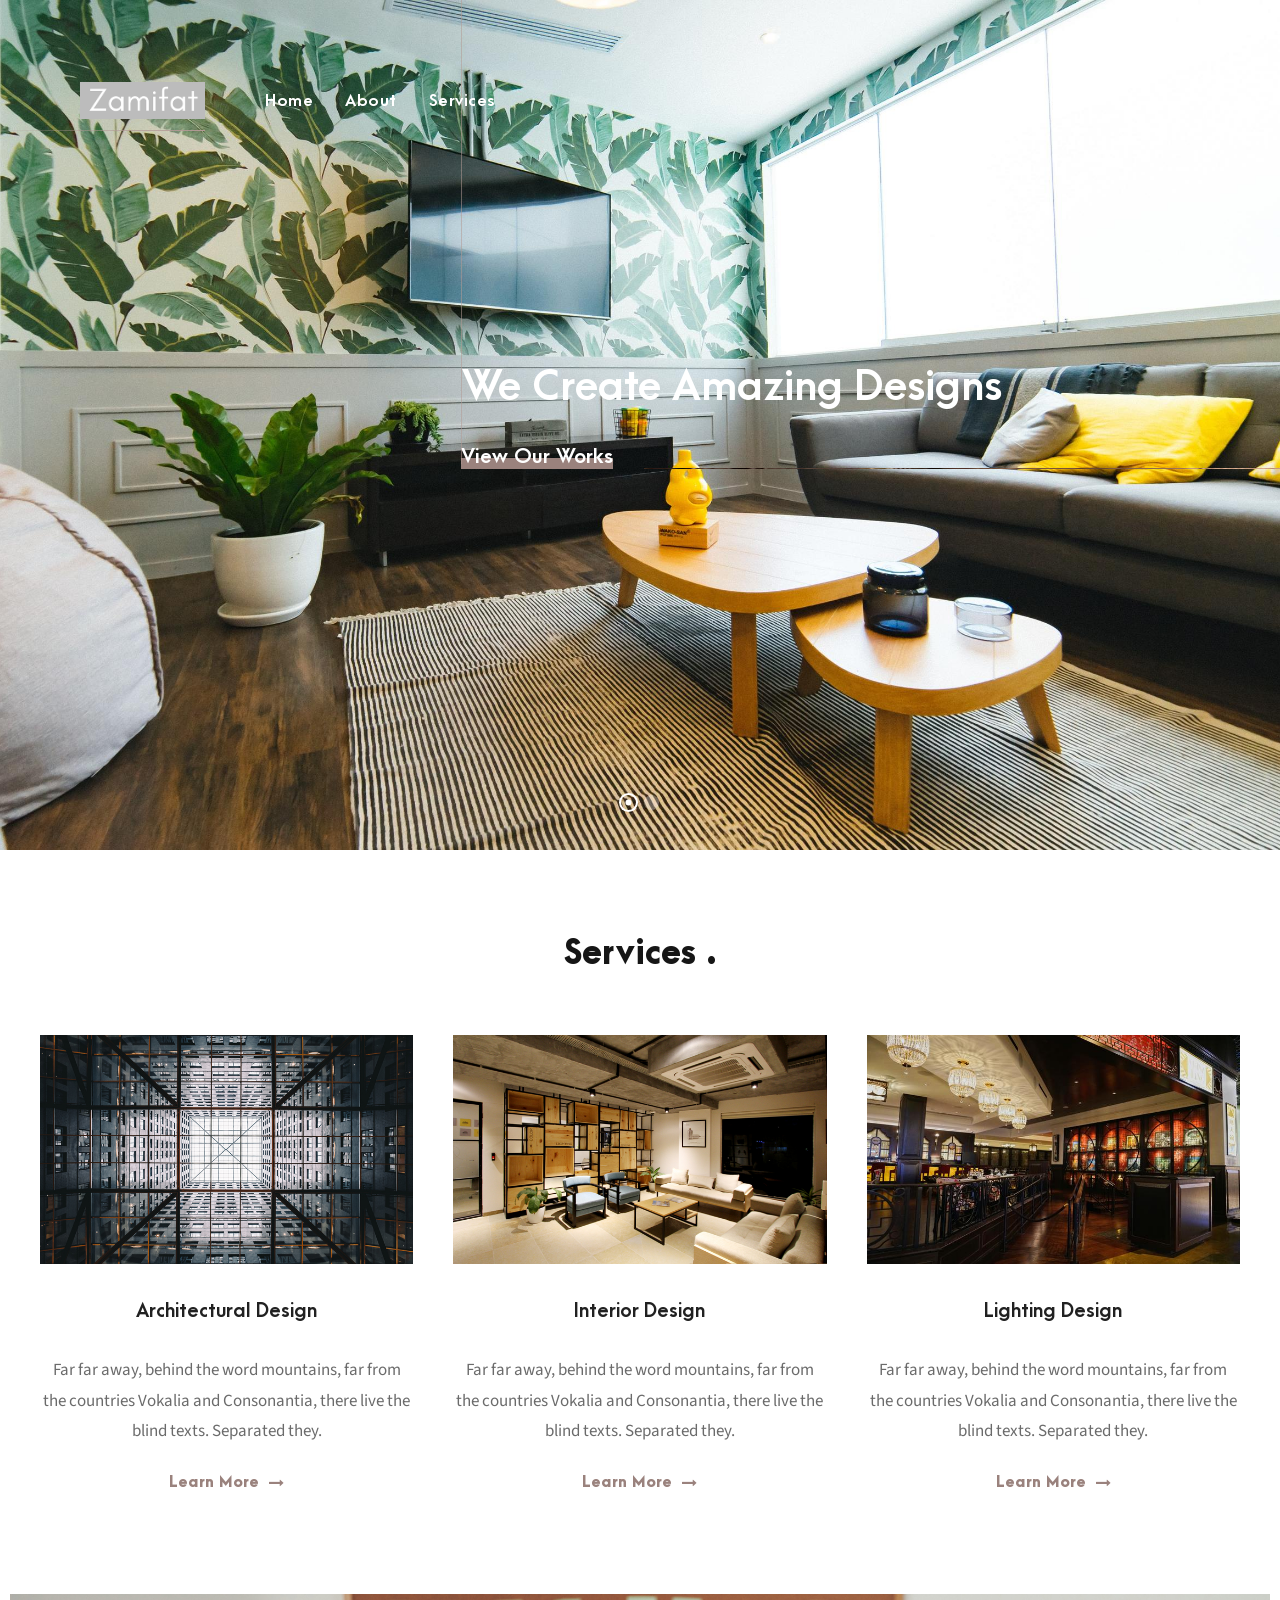
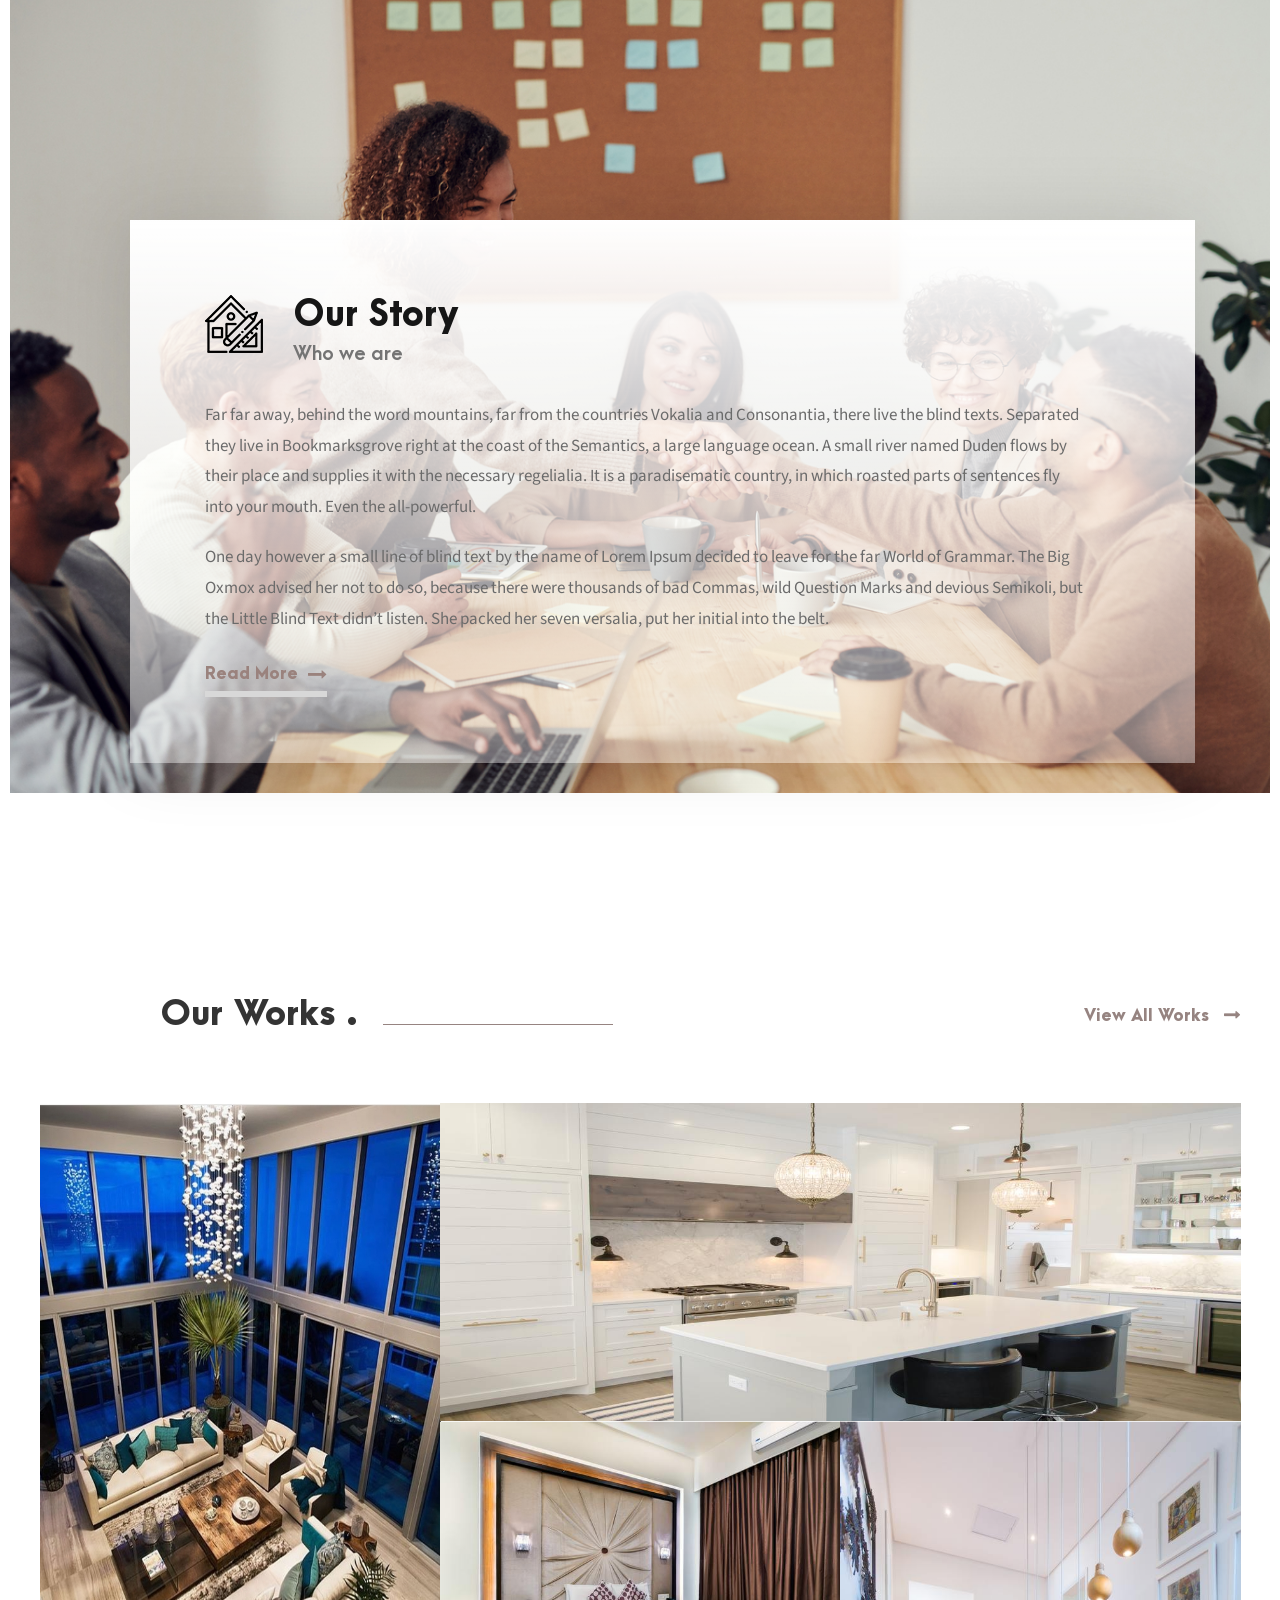
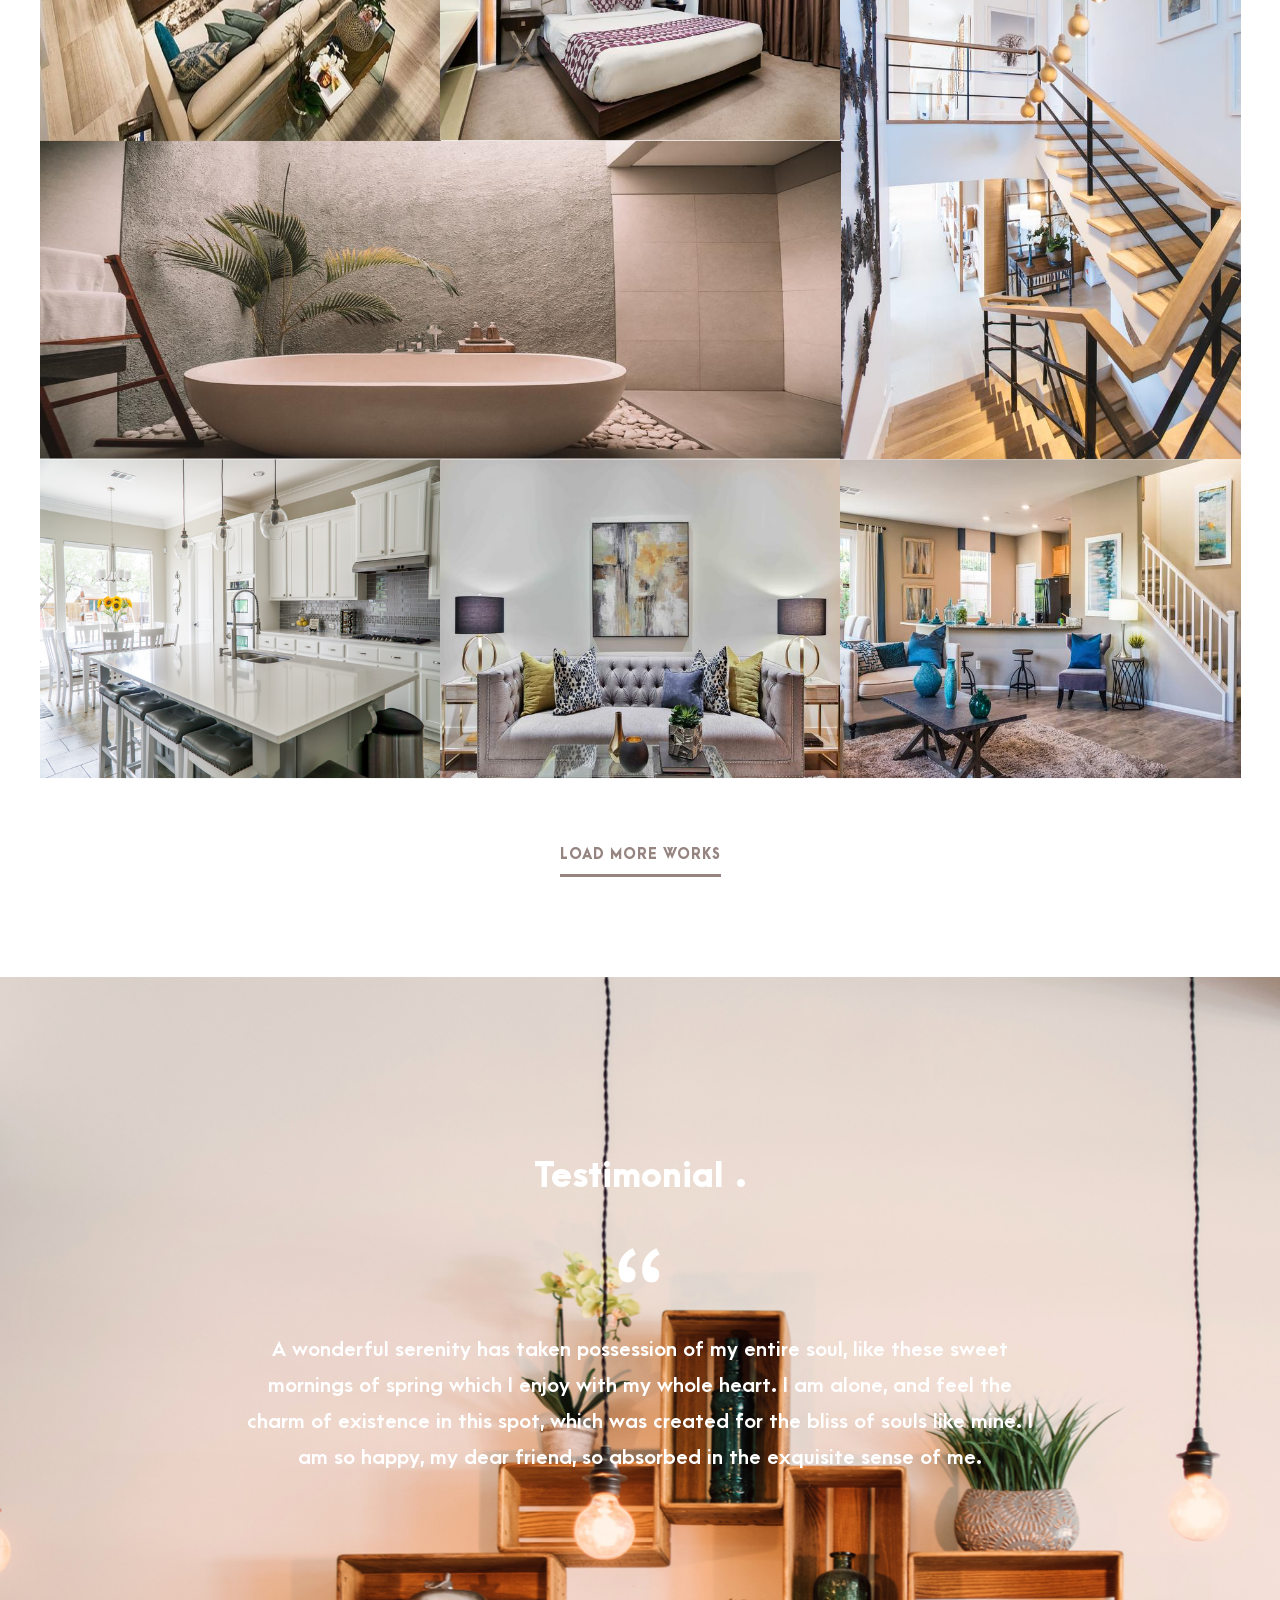
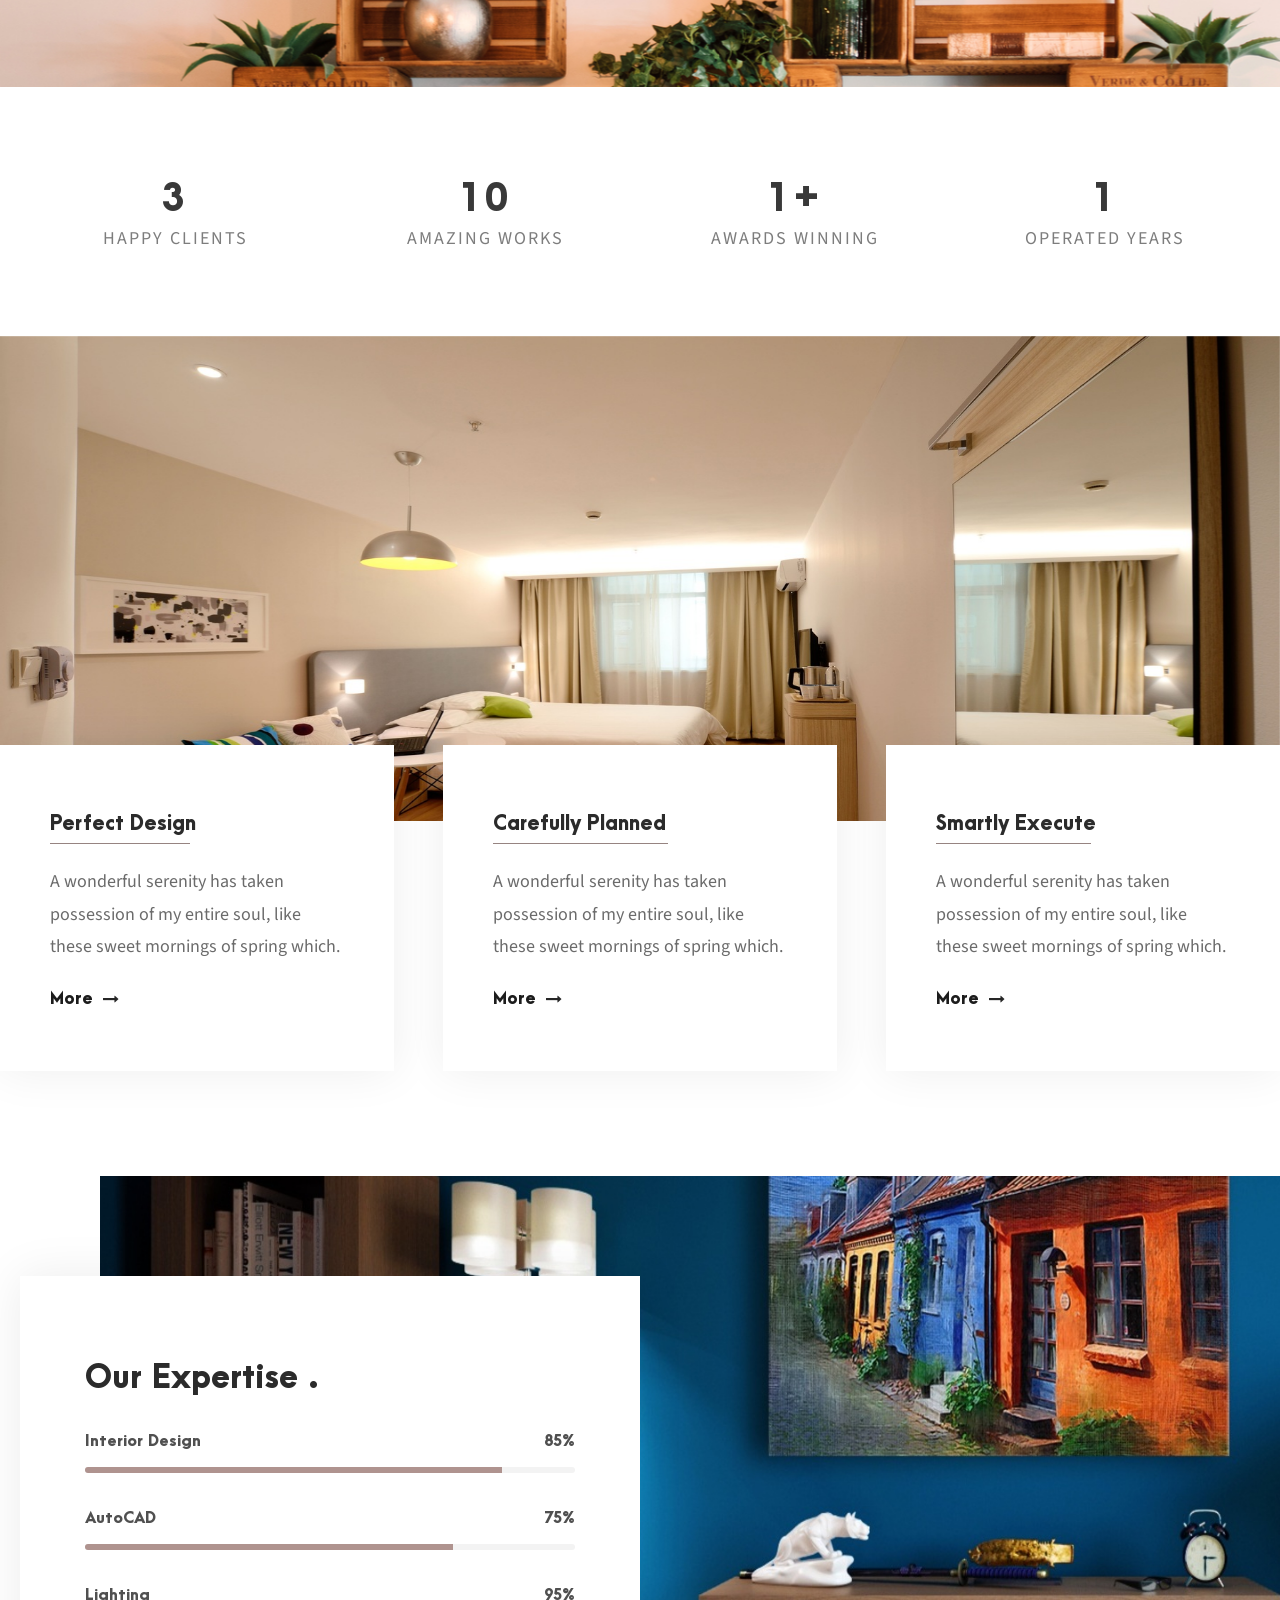
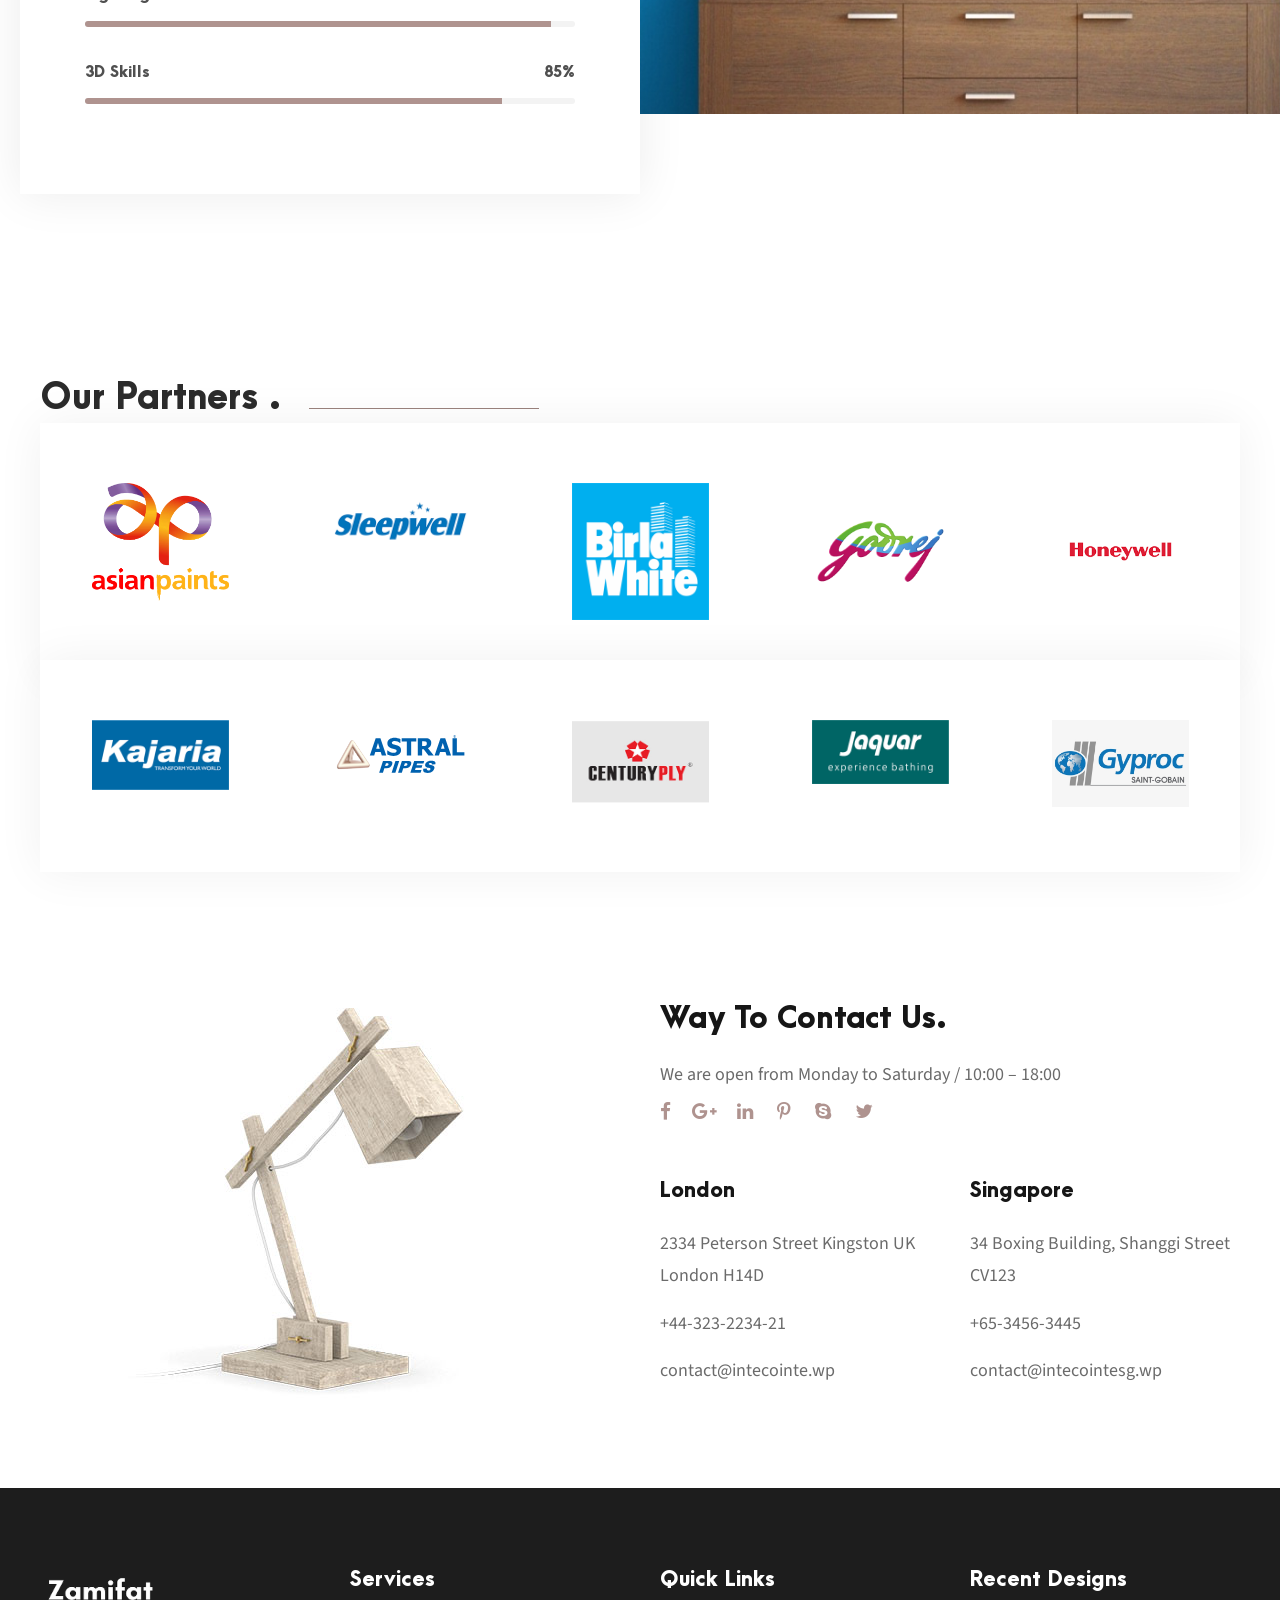
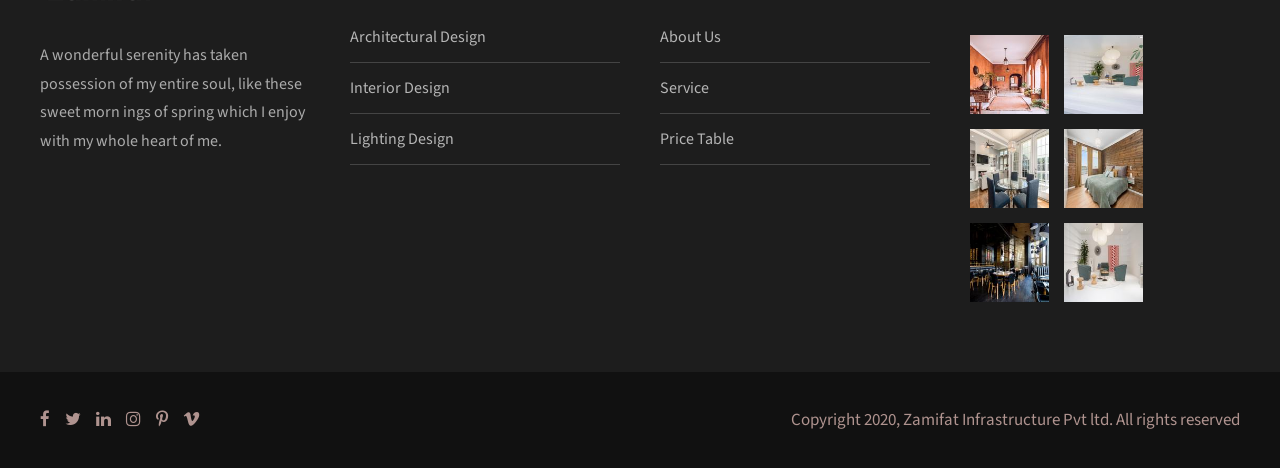
==== commit 5a2c7bd5: "second commit" ====
--- a/index.html
+++ b/index.html
@@ -181,7 +181,8 @@
                                                         <!-- LAYER NR. 4 -->
                                                         <div class="tp-caption rev-btn  tp-resizeme" id="slide-2-layer-4" data-x="463" data-y="center" data-voffset="33" data-width="['auto']" data-height="['auto']" data-type="button" data-responsive_offset="on" data-frames='[{"delay":940,"speed":300,"frame":"0","from":"opacity:0;","to":"o:1;","ease":"Power3.easeInOut"},{"delay":"wait","speed":300,"frame":"999","to":"opacity:0;","ease":"Power3.easeInOut"},{"frame":"hover","speed":"0","ease":"Linear.easeNone","to":"o:1;rX:0;rY:0;rZ:0;z:0;","style":"c:rgb(198,159,159);bs:solid;bw:0 0 0 0;"}]'
                                                             data-textAlign="['inherit','inherit','inherit','inherit']" data-paddingtop="[7,7,7,7]" data-paddingright="[20,20,20,20]" data-paddingbottom="[7,7,7,7]" data-paddingleft="[20,20,20,20]" style="z-index: 8; white-space: nowrap; font-size: 21px; line-height: 12px; font-weight: 500; color: rgba(255,255,255,1); letter-spacing: 0px;font-family:'Arcamajora bold';border-color:rgba(0,0,0,1);outline:none;box-shadow:none;box-sizing:border-box;-moz-box-sizing:border-box;-webkit-box-sizing:border-box;cursor:pointer;">
-                                                            View Our Works </div>
+                                                            View Our Works
+                                                        </div>
 
                                                         <!-- LAYER NR. 5 -->
                                                         <div class="tp-caption   tp-resizeme" id="slide-2-layer-9" data-x="483" data-y="-681" data-width="['none','none','none','none']" data-height="['none','none','none','none']" data-type="image" data-responsive_offset="on" data-frames='[{"delay":0,"speed":300,"frame":"0","from":"y:top;","to":"o:1;","ease":"Power3.easeInOut"},{"delay":"wait","speed":300,"frame":"999","to":"opacity:0;","ease":"Power3.easeInOut"}]'
@@ -402,7 +403,8 @@
                                         <div class="gdlr-core-block-item-title-wrap  gdlr-core-left-align" style="margin-left: 120px ;margin-bottom: 67px ;">
                                             <div class="gdlr-core-block-item-title-inner">
                                                 <h3 class="gdlr-core-block-item-title" style="font-size: 33px ;text-transform: none ;letter-spacing: 0px ;">
-                                                    Our Works .</h3><span class="gdlr-core-separator" style="border-color: #968481 ;"></span><a class="gdlr-core-block-item-read-more" href="#" target="_self" style="font-size: 16px ;color: #968481 ;">View All Works</a>
+                                                    Our Works .</h3><span class="gdlr-core-separator" style="border-color: #968481 ;"></span><a class="gdlr-core-block-item-read-more" href="service-interior.html" target="_self" style="font-size: 16px ;color: #968481 ;">View All
+                                                    Works</a>
                                             </div>
                                         </div>
 
@@ -902,7 +904,7 @@
                                         <div class="gdlr-core-pbf-column-content clearfix gdlr-core-js ">
                                             <div class="gdlr-core-pbf-element">
                                                 <div class="gdlr-core-counter-item gdlr-core-item-pdlr gdlr-core-item-pdb ">
-                                                    <div class="gdlr-core-counter-item-number gdlr-core-skin-title gdlr-core-title-font" style="font-size: 36px ;"><span class="gdlr-core-counter-item-count gdlr-core-js" data-duration="4000" data-counter-start="0" data-counter-end="345">0</span></div>
+                                                    <div class="gdlr-core-counter-item-number gdlr-core-skin-title gdlr-core-title-font" style="font-size: 36px ;"><span class="gdlr-core-counter-item-count gdlr-core-js" data-duration="4000" data-counter-start="0" data-counter-end="3">0</span></div>
                                                     <div class="gdlr-core-counter-item-bottom-text gdlr-core-skin-content" style="font-size: 18px ;">Happy Clients</div>
                                                 </div>
                                             </div>
@@ -914,7 +916,7 @@
                                         <div class="gdlr-core-pbf-column-content clearfix gdlr-core-js ">
                                             <div class="gdlr-core-pbf-element">
                                                 <div class="gdlr-core-counter-item gdlr-core-item-pdlr gdlr-core-item-pdb ">
-                                                    <div class="gdlr-core-counter-item-number gdlr-core-skin-title gdlr-core-title-font" style="font-size: 36px ;"><span class="gdlr-core-counter-item-count gdlr-core-js" data-duration="4000" data-counter-start="0" data-counter-end="934">0</span></div>
+                                                    <div class="gdlr-core-counter-item-number gdlr-core-skin-title gdlr-core-title-font" style="font-size: 36px ;"><span class="gdlr-core-counter-item-count gdlr-core-js" data-duration="4000" data-counter-start="0" data-counter-end="10">0</span></div>
                                                     <div class="gdlr-core-counter-item-bottom-text gdlr-core-skin-content" style="font-size: 18px ;">Amazing works</div>
                                                 </div>
                                             </div>
@@ -926,7 +928,7 @@
                                         <div class="gdlr-core-pbf-column-content clearfix gdlr-core-js ">
                                             <div class="gdlr-core-pbf-element">
                                                 <div class="gdlr-core-counter-item gdlr-core-item-pdlr gdlr-core-item-pdb ">
-                                                    <div class="gdlr-core-counter-item-number gdlr-core-skin-title gdlr-core-title-font" style="font-size: 36px ;"><span class="gdlr-core-counter-item-count gdlr-core-js" data-duration="4000" data-counter-start="0" data-counter-end="20">0</span><span class="gdlr-core-counter-item-suffix">+</span></div>
+                                                    <div class="gdlr-core-counter-item-number gdlr-core-skin-title gdlr-core-title-font" style="font-size: 36px ;"><span class="gdlr-core-counter-item-count gdlr-core-js" data-duration="4000" data-counter-start="0" data-counter-end="1">0</span><span class="gdlr-core-counter-item-suffix">+</span></div>
                                                     <div class="gdlr-core-counter-item-bottom-text gdlr-core-skin-content" style="font-size: 18px ;">Awards winning</div>
                                                 </div>
                                             </div>
@@ -938,7 +940,7 @@
                                         <div class="gdlr-core-pbf-column-content clearfix gdlr-core-js ">
                                             <div class="gdlr-core-pbf-element">
                                                 <div class="gdlr-core-counter-item gdlr-core-item-pdlr gdlr-core-item-pdb ">
-                                                    <div class="gdlr-core-counter-item-number gdlr-core-skin-title gdlr-core-title-font" style="font-size: 36px ;"><span class="gdlr-core-counter-item-count gdlr-core-js" data-duration="4000" data-counter-start="0" data-counter-end="16">0</span></div>
+                                                    <div class="gdlr-core-counter-item-number gdlr-core-skin-title gdlr-core-title-font" style="font-size: 36px ;"><span class="gdlr-core-counter-item-count gdlr-core-js" data-duration="4000" data-counter-start="0" data-counter-end="1">0</span></div>
                                                     <div class="gdlr-core-counter-item-bottom-text gdlr-core-skin-content" style="font-size: 18px ;">operated Years</div>
                                                 </div>
                                             </div>
@@ -1068,146 +1070,7 @@
                             </div>
                         </div>
                     </div>
-                    <div class="gdlr-core-pbf-wrapper " style="padding: 60px 0px 0px 0px;">
-                        <div class="gdlr-core-pbf-background-wrap"></div>
-                        <div class="gdlr-core-pbf-wrapper-content gdlr-core-js ">
-                            <div class="gdlr-core-pbf-wrapper-container clearfix gdlr-core-container">
-                                <div class="gdlr-core-pbf-column gdlr-core-column-30 gdlr-core-column-first">
-                                    <div class="gdlr-core-pbf-column-content-margin gdlr-core-js ">
-                                        <div class="gdlr-core-pbf-column-content clearfix gdlr-core-js ">
-                                            <div class="gdlr-core-pbf-element">
-                                                <div class="gdlr-core-title-item gdlr-core-item-pdb clearfix  gdlr-core-left-align gdlr-core-title-item-caption-top gdlr-core-item-pdlr" style="padding-bottom: 3px ;">
-                                                    <div class="gdlr-core-title-item-title-wrap  gdlr-core-with-divider">
-                                                        <h3 class="gdlr-core-title-item-title gdlr-core-skin-title " style="font-size: 34px ;letter-spacing: 0px ;text-transform: none ;color: #2b2b2b ;">
-                                                            Super Team .</h3>
-                                                        <div class="gdlr-core-title-item-divider gdlr-core-right gdlr-core-skin-divider" style="border-color: #9a827d ;"></div>
-                                                    </div>
-                                                </div>
-                                            </div>
-                                        </div>
-                                    </div>
-                                </div>
-                                <div class="gdlr-core-pbf-column gdlr-core-column-30">
-                                    <div class="gdlr-core-pbf-column-content-margin gdlr-core-js ">
-                                        <div class="gdlr-core-pbf-column-content clearfix gdlr-core-js ">
-                                            <div class="gdlr-core-pbf-element">
-                                                <div class="gdlr-core-text-box-item gdlr-core-item-pdlr gdlr-core-item-pdb gdlr-core-left-align">
-                                                    <div class="gdlr-core-text-box-item-content" style="text-transform: none ;color: #828282 ;">
-                                                        <p>A wonderful serenity has taken possession of my entire soul, like these sweet mornings of spring which I enjoy with my whole heart. <span style="color: #9a827d;">I am alone, and
-                                                                feel the charm of existence in this spot</span>, which was created for the bliss of souls like mine. I am so happy, my dear friend, so absorbed in the exquisite sense of mere tranquil existence,
-                                                            that I neglect my talents. I should be incapable of drawing a single stroke at the present moment; and yet I feel that I never was a greater.</p>
-                                                    </div>
-                                                </div>
-                                            </div>
-                                        </div>
-                                    </div>
-                                </div>
-                            </div>
-                        </div>
-                    </div>
-                    <div class="gdlr-core-pbf-wrapper " style="padding: 20px 0px 0px 0px;">
-                        <div class="gdlr-core-pbf-background-wrap"></div>
-                        <div class="gdlr-core-pbf-wrapper-content gdlr-core-js ">
-                            <div class="gdlr-core-pbf-wrapper-container clearfix gdlr-core-container">
-                                <div class="gdlr-core-pbf-element">
-                                    <div class="gdlr-core-personnel-item gdlr-core-item-pdb clearfix  gdlr-core-left-align gdlr-core-personnel-item-style-grid gdlr-core-personnel-style-grid gdlr-core-with-divider ">
-                                        <div class="gdlr-core-personnel-list-column  gdlr-core-column-15 gdlr-core-column-first gdlr-core-item-pdlr">
-                                            <div class="gdlr-core-personnel-list clearfix">
-                                                <div class="gdlr-core-personnel-list-image gdlr-core-media-image  gdlr-core-opacity-on-hover gdlr-core-zoom-on-hover">
-                                                    <a href="#"><img src="upload/personnel-1-1.jpg" alt="" width="600" height="718" title="personnel-1-1" /></a>
-                                                </div>
-                                                <div class="gdlr-core-personnel-list-content-wrap">
-                                                    <h3 class="gdlr-core-personnel-list-title" style="font-size: 20px ;letter-spacing: 0px ;text-transform: none ;">
-                                                        <a href="#">John Balmer</a></h3>
-                                                    <div class="gdlr-core-personnel-list-position gdlr-core-info-font gdlr-core-skin-caption" style="font-size: 15px ;font-style: normal ;">CEO & Founder
-                                                    </div>
-                                                    <div class="gdlr-core-personnel-list-divider gdlr-core-skin-divider">
-                                                    </div>
-                                                    <div class="gdlr-core-personnel-list-social">
-                                                        <div class="gdlr-core-social-network-item gdlr-core-item-pdb  gdlr-core-none-align" style="padding-bottom: 0px ;"><a href="#" target="_blank" class="gdlr-core-social-network-icon" title="facebook"><i class="fa fa-facebook"></i></a>
-                                                            <a href="#" target="_blank" class="gdlr-core-social-network-icon" title="linkedin"><i class="fa fa-linkedin"></i></a>
-                                                            <a href="#" target="_blank" class="gdlr-core-social-network-icon" title="pinterest"><i
-                                                                    class="fa fa-pinterest-p"></i></a><a href="http://twitter.com/goodlayers" target="_blank" class="gdlr-core-social-network-icon"
-                                                                title="twitter"><i
-                                                                    class="fa fa-twitter"></i></a></div>
-                                                    </div>
-                                                </div>
-                                            </div>
-                                        </div>
-                                        <div class="gdlr-core-personnel-list-column  gdlr-core-column-15 gdlr-core-item-pdlr">
-                                            <div class="gdlr-core-personnel-list clearfix">
-                                                <div class="gdlr-core-personnel-list-image gdlr-core-media-image  gdlr-core-opacity-on-hover gdlr-core-zoom-on-hover">
-                                                    <a href="#"><img src="upload/personnel-2-1.jpg" alt="" width="600" height="718" title="personnel-2-1" /></a>
-                                                </div>
-                                                <div class="gdlr-core-personnel-list-content-wrap">
-                                                    <h3 class="gdlr-core-personnel-list-title" style="font-size: 20px ;letter-spacing: 0px ;text-transform: none ;">
-                                                        <a href="#">Marry Scott</a></h3>
-                                                    <div class="gdlr-core-personnel-list-position gdlr-core-info-font gdlr-core-skin-caption" style="font-size: 15px ;font-style: normal ;">Planning Manager
-                                                    </div>
-                                                    <div class="gdlr-core-personnel-list-divider gdlr-core-skin-divider">
-                                                    </div>
-                                                    <div class="gdlr-core-personnel-list-social">
-                                                        <div class="gdlr-core-social-network-item gdlr-core-item-pdb  gdlr-core-none-align" style="padding-bottom: 0px ;"><a href="#" target="_blank" class="gdlr-core-social-network-icon" title="facebook"><i class="fa fa-facebook"></i></a>
-                                                            <a href="#" target="_blank" class="gdlr-core-social-network-icon" title="linkedin"><i class="fa fa-linkedin"></i></a>
-                                                            <a href="#" target="_blank" class="gdlr-core-social-network-icon" title="pinterest"><i
-                                                                    class="fa fa-pinterest-p"></i></a><a href="http://twitter.com/goodlayers" target="_blank" class="gdlr-core-social-network-icon"
-                                                                title="twitter"><i
-                                                                    class="fa fa-twitter"></i></a></div>
-                                                    </div>
-                                                </div>
-                                            </div>
-                                        </div>
-                                        <div class="gdlr-core-personnel-list-column  gdlr-core-column-15 gdlr-core-item-pdlr">
-                                            <div class="gdlr-core-personnel-list clearfix">
-                                                <div class="gdlr-core-personnel-list-image gdlr-core-media-image  gdlr-core-opacity-on-hover gdlr-core-zoom-on-hover">
-                                                    <a href="#"><img src="upload/personnel-3-1.jpg" alt="" width="600" height="718" title="personnel-3-1" /></a>
-                                                </div>
-                                                <div class="gdlr-core-personnel-list-content-wrap">
-                                                    <h3 class="gdlr-core-personnel-list-title" style="font-size: 20px ;letter-spacing: 0px ;text-transform: none ;">
-                                                        <a href="#">Jennette Jones</a></h3>
-                                                    <div class="gdlr-core-personnel-list-position gdlr-core-info-font gdlr-core-skin-caption" style="font-size: 15px ;font-style: normal ;">Senior Interior
-                                                    </div>
-                                                    <div class="gdlr-core-personnel-list-divider gdlr-core-skin-divider">
-                                                    </div>
-                                                    <div class="gdlr-core-personnel-list-social">
-                                                        <div class="gdlr-core-social-network-item gdlr-core-item-pdb  gdlr-core-none-align" style="padding-bottom: 0px ;"><a href="#" target="_blank" class="gdlr-core-social-network-icon" title="facebook"><i class="fa fa-facebook"></i></a>
-                                                            <a href="#" target="_blank" class="gdlr-core-social-network-icon" title="linkedin"><i class="fa fa-linkedin"></i></a>
-                                                            <a href="#" target="_blank" class="gdlr-core-social-network-icon" title="pinterest"><i
-                                                                    class="fa fa-pinterest-p"></i></a><a href="http://twitter.com/goodlayers" target="_blank" class="gdlr-core-social-network-icon"
-                                                                title="twitter"><i
-                                                                    class="fa fa-twitter"></i></a></div>
-                                                    </div>
-                                                </div>
-                                            </div>
-                                        </div>
-                                        <div class="gdlr-core-personnel-list-column  gdlr-core-column-15 gdlr-core-item-pdlr">
-                                            <div class="gdlr-core-personnel-list clearfix">
-                                                <div class="gdlr-core-personnel-list-image gdlr-core-media-image  gdlr-core-opacity-on-hover gdlr-core-zoom-on-hover">
-                                                    <a href="#"><img src="upload/personnel-4-1.jpg" alt="" width="600" height="718" title="personnel-4-1" /></a>
-                                                </div>
-                                                <div class="gdlr-core-personnel-list-content-wrap">
-                                                    <h3 class="gdlr-core-personnel-list-title" style="font-size: 20px ;letter-spacing: 0px ;text-transform: none ;">
-                                                        <a href="#">Joseph Smith</a></h3>
-                                                    <div class="gdlr-core-personnel-list-position gdlr-core-info-font gdlr-core-skin-caption" style="font-size: 15px ;font-style: normal ;">Project Manager
-                                                    </div>
-                                                    <div class="gdlr-core-personnel-list-divider gdlr-core-skin-divider">
-                                                    </div>
-                                                    <div class="gdlr-core-personnel-list-social">
-                                                        <div class="gdlr-core-social-network-item gdlr-core-item-pdb  gdlr-core-none-align" style="padding-bottom: 0px ;"><a href="#" target="_blank" class="gdlr-core-social-network-icon" title="facebook"><i class="fa fa-facebook"></i></a>
-                                                            <a href="#" target="_blank" class="gdlr-core-social-network-icon" title="linkedin"><i class="fa fa-linkedin"></i></a>
-                                                            <a href="#" target="_blank" class="gdlr-core-social-network-icon" title="pinterest"><i
-                                                                    class="fa fa-pinterest-p"></i></a><a href="http://twitter.com/goodlayers" target="_blank" class="gdlr-core-social-network-icon"
-                                                                title="twitter"><i
-                                                                    class="fa fa-twitter"></i></a></div>
-                                                    </div>
-                                                </div>
-                                            </div>
-                                        </div>
-                                    </div>
-                                </div>
-                            </div>
-                        </div>
-                    </div>
+
                     <div class="gdlr-core-pbf-wrapper " style="margin: 50px auto 0px auto;padding: 100px 0px 30px 0px;max-width: 1320px ;">
                         <div class="gdlr-core-pbf-background-wrap">
                             <div class="gdlr-core-pbf-background gdlr-core-parallax gdlr-core-js" style="background-size: cover ;background-position: center ;" data-parallax-speed="0.2">
@@ -1576,7 +1439,7 @@
                                                 Design</a></li>
                                         <li class="menu-item"><a href="service-interior.html">Interior Design</a></li>
                                         <li class="menu-item"><a href="service-lighting.html">Lighting Design</a></li>
-                                        <li class="menu-item"><a href="#">AutoCAD Service</a></li>
+
                                     </ul>
                                 </div>
                             </div>
@@ -1589,37 +1452,39 @@
                                         <li class="menu-item"><a href="about-us.html">About Us</a></li>
                                         <li class="menu-item"><a href="#">Service</a></li>
                                         <li class="menu-item"><a href="price-table.html">Price Table</a></li>
-                                        <li class="menu-item"><a href="#">Get A Quote</a></li>
+
                                     </ul>
                                 </div>
                             </div>
                         </div>
+
+
                         <div class="inteco-footer-column inteco-item-pdlr inteco-column-15">
                             <div id="gdlr-core-recent-portfolio-widget-2" class="widget widget_gdlr-core-recent-portfolio-widget inteco-widget">
-                                <h3 class="inteco-widget-title">Recent Works</h3><span class="clear"></span>
+                                <h3 class="inteco-widget-title">Recent Designs</h3><span class="clear"></span>
                                 <div class="gdlr-core-recent-portfolio-widget-wrap clearfix">
                                     <div class="gdlr-core-recent-portfolio-widget gdlr-core-media-image">
-                                        <a href="#"><img src="upload/port-1-150x150.jpg" alt="" width="150" height="150" title="port-1" /><span class="gdlr-core-image-overlay "><i
+                                        <a href="upload/recent-deisgn-one.jpg"><img src="upload/recent-deisgn-one.jpg" alt="" width="150" height="150" title="port-1" /><span class="gdlr-core-image-overlay "><i
                                                     class="gdlr-core-image-overlay-icon gdlr-core-size-15 icon_link_alt"></i></span></a>
                                     </div>
                                     <div class="gdlr-core-recent-portfolio-widget gdlr-core-media-image">
-                                        <a href="#"><img src="upload/gdtography-310706-unsplash-150x150.jpg" alt="" width="150" height="150" title="gdtography-310706-unsplash" /><span class="gdlr-core-image-overlay "><i
+                                        <a href="upload/recent-deisgn-two.jpg"><img src="upload/recent-deisgn-two.jpg" alt="" width="150" height="150" title="gdtography-310706-unsplash" /><span class="gdlr-core-image-overlay "><i
                                                     class="gdlr-core-image-overlay-icon gdlr-core-size-15 icon_link_alt"></i></span></a>
                                     </div>
                                     <div class="gdlr-core-recent-portfolio-widget gdlr-core-media-image">
-                                        <a href="#"><img src="upload/shutterstock_627788162-150x150.jpg" alt="" width="150" height="150" title="shutterstock_627788162" /><span class="gdlr-core-image-overlay "><i
+                                        <a href="upload/recent-deisgn-three.jpg"><img src="upload/recent-deisgn-three.jpg" alt="" width="150" height="150" title="shutterstock_627788162" /><span class="gdlr-core-image-overlay "><i
                                                     class="gdlr-core-image-overlay-icon gdlr-core-size-15 icon_link_alt"></i></span></a>
                                     </div>
                                     <div class="gdlr-core-recent-portfolio-widget gdlr-core-media-image">
-                                        <a href="#"><img src="upload/hutomo-abrianto-576207-unsplash-150x150.jpg" alt="" width="150" height="150" title="hutomo-abrianto-576207-unsplash" /><span class="gdlr-core-image-overlay "><i
+                                        <a href="upload/recent-deisgn-four.jpg"><img src="upload/recent-deisgn-four.jpg" alt="" width="150" height="150" title="hutomo-abrianto-576207-unsplash" /><span class="gdlr-core-image-overlay "><i
                                                     class="gdlr-core-image-overlay-icon gdlr-core-size-15 icon_link_alt"></i></span></a>
                                     </div>
                                     <div class="gdlr-core-recent-portfolio-widget gdlr-core-media-image">
-                                        <a href="#"><img src="upload/shutterstock_578977615-150x150.jpg" alt="" width="150" height="150" title="shutterstock_578977615" /><span class="gdlr-core-image-overlay "><i
+                                        <a href="upload/recent-deisgn-five.jpg"><img src="upload/recent-deisgn-five.jpg" alt="" width="150" height="150" title="shutterstock_578977615" /><span class="gdlr-core-image-overlay "><i
                                                     class="gdlr-core-image-overlay-icon gdlr-core-size-15 icon_link_alt"></i></span></a>
                                     </div>
                                     <div class="gdlr-core-recent-portfolio-widget gdlr-core-media-image">
-                                        <a href="#"><img src="upload/shutterstock_631879034-150x150.jpg" alt="" width="150" height="150" title="shutterstock_631879034" /><span class="gdlr-core-image-overlay "><i
+                                        <a href="upload/recent-deisgn-six.jpg"><img src="upload/recent-deisgn-six.jpg" alt="" width="150" height="150" title="shutterstock_631879034" /><span class="gdlr-core-image-overlay "><i
                                                     class="gdlr-core-image-overlay-icon gdlr-core-size-15 icon_link_alt"></i></span></a>
                                     </div>
                                 </div>
--- a/css/inteco-style-custom.css
+++ b/css/inteco-style-custom.css
@@ -1,531 +1,2900 @@
-.inteco-body h1, .inteco-body h2, .inteco-body h3, .inteco-body h4, .inteco-body h5, .inteco-body h6{ margin-top: 0px; margin-bottom: 20px; line-height: 1.2; font-weight: 700; }
-#poststuff .gdlr-core-page-builder-body h2{ padding: 0px; margin-bottom: 20px; line-height: 1.2; font-weight: 700; }
-#poststuff .gdlr-core-page-builder-body h1{ padding: 0px; font-weight: 700; }
-
-.gdlr-core-blog-date-wrapper .gdlr-core-blog-date-day{ font-size: 27px; font-weight: 800; letter-spacing: 0px; margin-bottom: 5px; }
-.gdlr-core-blog-date-wrapper .gdlr-core-blog-date-month{ font-size: 17px; letter-spacing: 0px; text-transform: none; font-weight: 600; }
-.gdlr-core-blog-date-wrapper{ border-right: 0px; padding-right: 0px; width: 40px; margin-right: 14px; margin-top: 0px; }
-
-.gdlr-core-blog-full .gdlr-core-blog-title{ margin-bottom: 8px; }
-.gdlr-core-blog-full .gdlr-core-blog-date-wrapper{ margin-top: 10px; }
-.gdlr-core-blog-full .gdlr-core-blog-date-wrapper .gdlr-core-blog-date-day{ font-size: 30px; margin-bottom: 8px; }
-
-.gdlr-core-blog-grid .gdlr-core-blog-grid-title-wrap{ overflow: hidden; }
-.gdlr-core-blog-grid .gdlr-core-blog-title{ margin-bottom: 6px; }
-.gdlr-core-blog-grid .gdlr-core-blog-info-wrapper{ border: none; padding: 0px; margin-bottom: 20px; }
-.gdlr-core-blog-grid.gdlr-core-with-divider{ border-bottom-width: 3px; border-bottom-style: solid; }
-.gdlr-core-blog-grid.gdlr-core-blog-grid-with-frame{ border-bottom-width: 0px; }
-.gdlr-core-blog-info-wrapper .gdlr-core-head{ vertical-align: baseline; margin-right: 7px; }
-.gdlr-core-blog-info-wrapper .gdlr-core-blog-info{ text-transform: uppercase; letter-spacing: 2px; font-size: 14px; font-weight: 600; margin-right: 14px; }
-
-.gdlr-core-column-30 .gdlr-core-blog-grid-with-frame .gdlr-core-blog-grid-frame{ padding: 45px 40px 30px; }
-
-.gdlr-core-excerpt-read-more.gdlr-core-button{ padding: 12px 28px; }
-
-.gdlr-core-accordion-style-box-icon .gdlr-core-accordion-item-icon{ float: none; display: inline-block; }
-.gdlr-core-accordion-style-box-icon .gdlr-core-accordion-item-title{ margin-top: 0px; margin-bottom: 20px; }
-.gdlr-core-accordion-style-icon .gdlr-core-accordion-item-tab{ padding-top: 0px; }
-.gdlr-core-accordion-style-icon .gdlr-core-accordion-item-icon{ font-size: 27px; margin-right: 26px; }
-.gdlr-core-accordion-style-icon .gdlr-core-accordion-item-icon{ float: none; display: inline-block; vertical-align: middle; }
-.gdlr-core-accordion-style-icon .gdlr-core-accordion-item-title{ border-bottom-width: 1px; border-bottom-style: solid; padding-bottom: 20px; letter-spacing: 0px; }
-
-.gdlr-core-filterer-wrap.gdlr-core-style-text{ font-size: 16px; font-weight: bold; text-transform: none; letter-spacing: 1px; letter-spacing: 1px; }
-.gdlr-core-filterer-wrap.gdlr-core-style-text .gdlr-core-filterer{ margin: 0px 12px; }
-
-.gdlr-core-personnel-item .gdlr-core-personnel-list-title{ margin-bottom: 5px; }
-.gdlr-core-personnel-style-grid .gdlr-core-personnel-list-divider{ padding-top: 8px; }
-.gdlr-core-personnel-style-grid .gdlr-core-personnel-list-position{ margin-bottom: 5px; }
-.gdlr-core-personnel-style-grid .gdlr-core-personnel-list-divider{ width: auto; }
-.gdlr-core-social-network-item .gdlr-core-social-network-icon{ margin-left: 15px; font-size: 18px; }
-
-.gdlr-core-title-item .gdlr-core-title-item-link{ font-weight: bold; }
-.gdlr-core-title-item .gdlr-core-title-item-link:after{ content: "\f178"; margin-left: 15px; font-family: fontAwesome; }
-.gdlr-core-title-item .gdlr-core-title-item-divider{ display: inline-block; width: 230px; margin-left: 25px;
-	position: static; margin-top: 0px; top: auto; }
-.gdlr-core-title-item-caption-top.gdlr-core-left-align .gdlr-core-title-item-link, 
-.gdlr-core-title-item-caption-bottom.gdlr-core-left-align .gdlr-core-title-item-link, 
-.gdlr-core-title-item-caption-right.gdlr-core-left-align .gdlr-core-title-item-link{ font-style: normal; top: auto; bottom: 5px; }
-
-.gdlr-core-block-item-title-wrap .gdlr-core-block-item-read-more{ position: absolute; right: 0px; bottom: 5px; font-weight: bold; }
-.gdlr-core-block-item-title-wrap .gdlr-core-block-item-read-more:after{ content: "\f178"; margin-left: 15px; font-family: fontAwesome; }
-.gdlr-core-block-item-title-wrap.gdlr-core-left-align .gdlr-core-separator { border-bottom-width: 1px; border-bottom-style: solid; width: 230px;
-	border-right: 0px; height: 0px; transform: none; -moz-transform: none; -webkit-transform: none; }
-
-.gdlr-core-testimonial-item .gdlr-core-testimonial-content{ font-style: normal; font-weight: 800; margin-bottom: 31px; }
-.gdlr-core-testimonial-item .gdlr-core-testimonial-title{ font-size: 22px; text-transform: none; letter-spacing: 0px; line-height: 1; margin-bottom: 4px; }
-.gdlr-core-testimonial-item .gdlr-core-testimonial-position{ font-size: 18px; font-weight: 500; font-style: normal; }	
-.gdlr-core-testimonial-style-center .gdlr-core-testimonial-quote{ font-size: 100px; font-weight: 700; padding: 15px 0px 15px; }
-
-html .gdlr-core-product-thumbnail span.onsale{ font-size: 15px; width: 70px; height: 70px; text-align: center; padding: 12px 0px 0px; left: 15px; top: 15px; z-index: 0; }
-.gdlr-core-product-grid .gdlr-core-product-title{ font-size: 20px; font-weight: 800; margin-bottom: 8px; }
-.gdlr-core-product-grid .gdlr-core-product-price{ font-size: 18px; }
-
-.gdlr-core-product-item.woocommerce .gdlr-core-product-thumbnail-info{ position: absolute; top: 0; left: 0px; right: 0px; bottom: 0px; background: rgba(255,255,255,0.8); }
-.gdlr-core-product-item.woocommerce .gdlr-core-product-thumbnail-info > a{ float: none; width: auto; height: auto; padding: 0px; margin-top: -38px;
-	font-size: 19px; font-weight: 700; position: absolute; left: 0px; right: 0px; top: 50%; bottom: auto; color: #0c0c0c; background: transparent; }
-.gdlr-core-product-item.woocommerce .gdlr-core-product-thumbnail-info .icon_cart_alt:before{ content: "\e013"; }
-.gdlr-core-product-item.woocommerce .gdlr-core-product-thumbnail-info i{ font-size: 34px; font-weight: normal; line-height: 34px; display: block; margin-bottom: 23px; margin-right: 0px; }
-.gdlr-core-product-item.woocommerce .gdlr-core-product-thumbnail-info > a.added_to_cart:before{ font-size: 34px; font-weight: normal; line-height: 34px; display: block; margin-bottom: 25px; margin-right: 0px; }
-
-.gdlr-core-portfolio-grid .gdlr-core-portfolio-content-wrap .gdlr-core-portfolio-info{ font-size: 15px; font-style: normal; }
-[data-layout="masonry"] .gdlr-core-item-list .gdlr-core-portfolio-thumbnail{ margin-right: -1px; }
-.gdlr-core-body .gdlr-core-load-more-wrap .gdlr-core-load-more{ font-size: 13.5px; margin-top: 10px; padding: 0px 0px 7px; letter-spacing: 1px; border-bottom-width: 3px; border-bottom-style: solid; background: transparent; }
-.gdlr-core-body .gdlr-core-load-more-wrap .gdlr-core-load-more:hover{ background: transparent; }
-
-.gdlr-core-counter-item .gdlr-core-counter-item-number{ margin-bottom: 5px; letter-spacing: 3px; }
-.gdlr-core-counter-item .gdlr-core-counter-item-bottom-text{ letter-spacing: 2px; } 
-.gdlr-core-gallery-item .gdlr-core-gallery-caption{ font-style: normal; }
-.gdlr-core-price-table .gdlr-core-price-table-price{ padding: 40px 20px 40px; }
-.gdlr-core-price-table.gdlr-core-active .gdlr-core-price-table-price{ padding: 51px 20px 50px; }
-.gdlr-core-skill-bar-item.gdlr-core-size-small .gdlr-core-skill-bar-head{ font-size: 15px; }
-.gdlr-core-skill-bar-item .gdlr-core-skill-bar-title{ text-transform: none; letter-spacing: 0px; }
-.gdlr-core-flexslider .flex-control-nav li{ margin: 0px 4px; }
-.gdlr-core-recent-portfolio-widget{ max-width: 79px; margin-right: 15px; margin-bottom: 15px; }
-.gdlr-core-input-wrap.gdlr-core-large input:not([type="button"]):not([type="submit"]):not([type="file"]){ padding: 18px 22px; }
-.gdlr-core-input-wrap input[type="button"], .gdlr-core-input-wrap input[type="submit"], .gdlr-core-input-wrap input[type="reset"]{ padding: 19px 33px; }
-.gdlr-core-portfolio-thumbnail .gdlr-core-portfolio-info{ font-style: normal; }
-.gdlr-core-portfolio-thumbnail.gdlr-core-style-title-tag .gdlr-core-portfolio-info { margin-top: 10px; }
-
-@media only screen and (max-width: 999px){
-	.gdlr-core-title-item .gdlr-core-title-item-divider{ margin-left: 0px; }
-	.gdlr-core-title-item .gdlr-core-title-item-title{ display: block; }
-	.gdlr-core-block-item-title-wrap .gdlr-core-block-item-read-more{ position: static; }
-	.gdlr-core-block-item-title-wrap{ margin-left: 0px !important; }
-}
-body.inteco-boxed .inteco-body-wrapper{ margin-top: 0px; margin-bottom: 0px; } 
-.inteco-body-wrapper.inteco-with-frame, body.inteco-full .inteco-fixed-footer{ margin: 0px; } 
-.inteco-body-background{ opacity: 1; } 
-.inteco-background-pattern .inteco-body-outer-wrapper{ background-image: url(../plugins/goodlayers-core/include/images/pattern/pattern-1.png); } 
-.inteco-item-pdlr, .gdlr-core-item-pdlr{ padding-left: 20px; padding-right: 20px; }.inteco-item-rvpdlr, .gdlr-core-item-rvpdlr{ margin-left: -20px; margin-right: -20px; }.gdlr-core-metro-rvpdlr{ margin-top: -20px; margin-right: -20px; margin-bottom: -20px; margin-left: -20px; }.inteco-item-mglr, .gdlr-core-item-mglr, .inteco-navigation .sf-menu > .inteco-mega-menu .sf-mega,.sf-menu.inteco-top-bar-menu > .inteco-mega-menu .sf-mega{ margin-left: 20px; margin-right: 20px; }.inteco-body .gdlr-core-personnel-item .gdlr-core-flexslider.gdlr-core-with-outer-frame-element .flex-viewport, .inteco-body .gdlr-core-hover-box-item .gdlr-core-flexslider.gdlr-core-with-outer-frame-element .flex-viewport,.inteco-body .gdlr-core-blog-item .gdlr-core-flexslider.gdlr-core-with-outer-frame-element .flex-viewport{ padding-top: 20px; margin-top: -20px; padding-right: 20px; margin-right: -20px; padding-left: 20px; margin-left: -20px; padding-bottom: 20px; margin-bottom: -20px; }.gdlr-core-pbf-wrapper-container-inner{ width: calc(100% - 20px - 20px); } 
-.inteco-container, .gdlr-core-container, body.inteco-boxed .inteco-body-wrapper, body.inteco-boxed .inteco-fixed-footer .inteco-footer-wrapper, body.inteco-boxed .inteco-fixed-footer .inteco-copyright-wrapper{ max-width: 1340px; } 
-.inteco-body-front .gdlr-core-container, .inteco-body-front .inteco-container{ padding-left: 20px; padding-right: 20px; }.inteco-body-front .inteco-container .inteco-container, .inteco-body-front .inteco-container .gdlr-core-container, .inteco-body-front .gdlr-core-container .gdlr-core-container{ padding-left: 0px; padding-right: 0px; } 
-.inteco-top-bar-container.inteco-top-bar-custom-container{ max-width: 1140px; } 
-.inteco-top-bar-container.inteco-top-bar-full{ padding-right: 15px; padding-left: 15px; } 
-.inteco-top-bar{ padding-top: 10px; } 
-.inteco-top-bar{ padding-bottom: 10px; }.inteco-top-bar .inteco-top-bar-menu > li > a{ padding-bottom: 10px; }.sf-menu.inteco-top-bar-menu > .inteco-mega-menu .sf-mega, .sf-menu.inteco-top-bar-menu > .inteco-normal-menu ul{ margin-top: 10px; } 
-.inteco-top-bar{ font-size: 15px; } 
-.inteco-top-bar{ border-bottom-width: 0px; } 
-.inteco-header-style-plain{ border-bottom-width: 0px; } 
-.inteco-header-background-transparent .inteco-top-bar-background{ opacity: 0.5; } 
-.inteco-header-background-transparent .inteco-header-background{ opacity: 0; } 
-.inteco-navigation-bar-wrap.inteco-style-transparent .inteco-navigation-background{ opacity: 0.5; } 
-.inteco-header-boxed-wrap .inteco-top-bar-background{ opacity: 0; } 
-.inteco-header-boxed-wrap .inteco-top-bar-background{ margin-bottom: -0px; } 
-.inteco-header-style-boxed{ margin-top: 0px; } 
-.inteco-header-container.inteco-header-custom-container{ max-width: 1140px; } 
-.inteco-header-container.inteco-header-full{ padding-right: 60px; padding-left: 60px; } 
-.inteco-header-boxed-wrap .inteco-header-background{ border-radius: 3px; -moz-border-radius: 3px; -webkit-border-radius: 3px; } 
-.inteco-header-style-boxed .inteco-header-container-item{ padding-left: 30px; padding-right: 30px; }.inteco-navigation-right{ right: 30px; } .inteco-navigation-left{ left: 30px; } 
-.inteco-header-style-plain.inteco-style-splitted-menu .inteco-navigation .sf-menu > li > a{ padding-top: 0px; } .inteco-header-style-plain.inteco-style-splitted-menu .inteco-main-menu-left-wrap,.inteco-header-style-plain.inteco-style-splitted-menu .inteco-main-menu-right-wrap{ padding-top: 0px; } 
-.inteco-header-style-boxed.inteco-style-splitted-menu .inteco-navigation .sf-menu > li > a{ padding-top: 0px; } .inteco-header-style-boxed.inteco-style-splitted-menu .inteco-main-menu-left-wrap,.inteco-header-style-boxed.inteco-style-splitted-menu .inteco-main-menu-right-wrap{ padding-top: 0px; } 
-.inteco-navigation .sf-menu > li{ padding-left: 16px; padding-right: 16px; } 
-.inteco-navigation .inteco-main-menu{ margin-left: 0px; } 
-.inteco-header-side-nav{ width: 340px; }.inteco-header-side-content.inteco-style-left{ margin-left: 340px; }.inteco-header-side-content.inteco-style-right{ margin-right: 340px; } 
-.inteco-header-side-nav.inteco-style-side{ padding-left: 70px; padding-right: 70px; }.inteco-header-side-nav.inteco-style-left .sf-vertical > li > ul.sub-menu{ padding-left: 70px; }.inteco-header-side-nav.inteco-style-right .sf-vertical > li > ul.sub-menu{ padding-right: 70px; } 
- .inteco-navigation .sf-vertical > li{ padding-top: 16px; padding-bottom: 16px; } 
-.inteco-header-style-bar .inteco-logo-right-text{ padding-top: 30px; } 
-.inteco-logo{ padding-top: 82px; } 
-.inteco-logo{ padding-bottom: 60px; } 
-.inteco-logo-inner{ max-width: 125px; } 
-@media only screen and (max-width: 999px){ .inteco-mobile-header .inteco-logo-inner{ max-width: 90px; } } 
-@media only screen and (max-width: 767px){ .inteco-mobile-header .inteco-logo-inner{ max-width: 70px; } } 
-.inteco-navigation, .inteco-header-right-social{ padding-top: 88px; }.inteco-navigation-top{ top: 88px; } 
-.inteco-navigation .sf-menu > li > a{ padding-bottom: 20px; } 
-.inteco-navigation .inteco-main-menu{ padding-right: 0px; } 
-.inteco-main-menu-right-wrap{ margin-top: 4px; } 
-.inteco-fixed-navigation.inteco-style-slide .inteco-logo-inner img{ max-height: none !important; }.inteco-animate-fixed-navigation.inteco-header-style-plain .inteco-logo-inner, .inteco-animate-fixed-navigation.inteco-header-style-boxed .inteco-logo-inner{ max-width: 80px; } 
-.inteco-animate-fixed-navigation.inteco-header-style-plain .inteco-logo, .inteco-animate-fixed-navigation.inteco-header-style-boxed .inteco-logo{ padding-top: 23px; } 
-.inteco-animate-fixed-navigation.inteco-header-style-plain .inteco-logo, .inteco-animate-fixed-navigation.inteco-header-style-boxed .inteco-logo{ padding-bottom: 30px; } 
-.inteco-animate-fixed-navigation.inteco-header-style-plain .inteco-navigation, .inteco-animate-fixed-navigation.inteco-header-style-boxed .inteco-navigation, .inteco-animate-fixed-navigation.inteco-header-style-plain .inteco-header-right-social{ padding-top: 28px; }.inteco-animate-fixed-navigation.inteco-header-style-plain .inteco-navigation-top, .inteco-animate-fixed-navigation.inteco-header-style-boxed .inteco-navigation-top{ top: 28px; } 
-.inteco-animate-fixed-navigation.inteco-header-style-plain .inteco-navigation .sf-menu > li > a, .inteco-animate-fixed-navigation.inteco-header-style-boxed .inteco-navigation .sf-menu > li > a{ padding-bottom: 28px; } 
-.inteco-page-title-wrap.inteco-style-custom .inteco-page-title-content{ padding-top: 120px; } 
-.inteco-page-title-wrap.inteco-style-custom .inteco-page-title-content{ padding-bottom: 155px; } 
-.inteco-page-title-wrap.inteco-style-custom .inteco-page-caption{ margin-top: 13px; } 
-.inteco-page-title-wrap .inteco-page-title{ text-transform: none; } 
-.inteco-page-title-wrap.inteco-style-custom .inteco-page-title{ font-size: 60px; } 
-.inteco-page-title-wrap.inteco-style-custom .inteco-page-title{ letter-spacing: 0px; } 
-.inteco-page-title-wrap.inteco-style-custom .inteco-page-caption{ font-size: 20px; } 
-.inteco-page-title-wrap.inteco-style-custom .inteco-page-caption{ letter-spacing: 0px; } 
-.inteco-page-title-wrap .inteco-page-title-top-gradient{ height: 413px; } 
-.inteco-page-title-wrap .inteco-page-title-bottom-gradient{ height: 413px; } 
-.inteco-page-title-wrap .inteco-page-title-overlay{ opacity: 0; } 
-.inteco-page-title-wrap, body.single-product .inteco-header-transparent-substitute{ background-image: url(../upload/port-title-bg.jpg); } 
-body.single-portfolio .inteco-page-title-wrap{ background-image: url(../upload/port-title-bg-1.jpg); } 
-body.single-product .inteco-header-transparent-substitute{ background-image: url(../upload/port-title-bg-1.jpg); } 
-.inteco-not-found-wrap .inteco-not-found-background{ background-image: url(2016/06/image-bg-2.jpg); } 
-.inteco-not-found-wrap .inteco-not-found-background{ opacity: 0.27; } 
-.inteco-blog-title-wrap.inteco-style-custom .inteco-blog-title-content{ padding-top: 65px; } 
-.inteco-blog-title-wrap.inteco-style-custom .inteco-blog-title-content{ padding-bottom: 130px; } 
-.inteco-blog-title-wrap{ background-image: url(../upload/port-title-bg-1.jpg); } 
-.inteco-blog-title-wrap.inteco-feature-image .inteco-blog-title-top-overlay{ height: 413px; } 
-.inteco-blog-title-wrap.inteco-feature-image .inteco-blog-title-bottom-overlay{ height: 413px; } 
-.inteco-blog-title-wrap .inteco-blog-title-overlay{ opacity: 0.12; } 
-body.single-post .inteco-sidebar-style-none, body.blog .inteco-sidebar-style-none, .inteco-blog-style-2 .inteco-comment-content{ max-width: 900px; } 
-.gdlr-core-portfolio-thumbnail .gdlr-core-portfolio-icon{ font-size: 30px; } 
-.inteco-footer-wrapper{ background-image: url(); background-size: cover; } 
-.inteco-footer-wrapper{ padding-top: 80px; } 
-.inteco-footer-wrapper{ padding-bottom: 55px; } 
-.inteco-copyright-container{ padding-top: 33px; } 
-.inteco-copyright-container{ padding-bottom: 33px; } 
-.inteco-body h1, .inteco-body h2, .inteco-body h3, .inteco-body h4, .inteco-body h5, .inteco-body h6, .inteco-body .inteco-title-font,.inteco-body .gdlr-core-title-font{ font-family: ArcaMajora Heavy; }.gdlr-core-body .gdlr-core-load-more, .gdlr-core-body .gdlr-core-button, .inteco-body .inteco-button, .inteco-body input[type="button"], .inteco-body input[type="submit"], .gdlr-core-title-item .gdlr-core-title-item-link, .gdlr-core-block-item-title-wrap .gdlr-core-block-item-read-more, .gdlr-core-filterer-wrap, .woocommerce-breadcrumb, .woocommerce span.onsale, .gdlr-core-port-info-item, .single-product.woocommerce div.product p.price .woocommerce-Price-amount, .single-product.woocommerce #review_form #respond label{ font-family: ArcaMajora Heavy; } 
-.inteco-navigation .sf-menu > li > a, .inteco-navigation .sf-vertical > li > a, .inteco-navigation-font{ font-family: ArcaMajora Bold; } 
-.inteco-body, .inteco-body .gdlr-core-content-font, .inteco-body input, .inteco-body textarea, .inteco-body button, .inteco-body select, .inteco-body .inteco-content-font, .gdlr-core-audio .mejs-container *{ font-family: "Source Sans Pro", sans-serif; } 
-.inteco-body .gdlr-core-info-font, .inteco-body .inteco-info-font{ font-family: ArcaMajora Bold; } 
-.inteco-body .gdlr-core-blog-info-font, .inteco-body .inteco-blog-info-font{ font-family: "Source Sans Pro", sans-serif; } 
-.inteco-body .gdlr-core-quote-font, blockquote{ font-family: "Source Sans Pro", sans-serif; } 
-.inteco-body .gdlr-core-testimonial-content{ font-family: ArcaMajora Bold; } 
-.inteco-body h1{ font-size: 52px; } 
-.inteco-body h2, #poststuff .gdlr-core-page-builder-body h2{ font-size: 48px; } 
-.inteco-body h3{ font-size: 36px; } 
-.inteco-body h4{ font-size: 28px; } 
-.inteco-body h5{ font-size: 22px; } 
-.inteco-body h6{ font-size: 18px; } 
-.inteco-body{ font-size: 17px; } 
-.inteco-body, .inteco-body p, .inteco-line-height, .gdlr-core-line-height{ line-height: 1.8; } 
-.inteco-navigation .sf-menu > li > a, .inteco-navigation .sf-vertical > li > a{ font-size: 16px; } 
-.inteco-navigation .sf-menu > li > a, .inteco-navigation .sf-vertical > li > a{ font-weight: 600; } 
-.inteco-navigation .sf-menu > li > a, .inteco-navigation .sf-vertical > li > a{ text-transform: none; } 
-.inteco-main-menu-right-button{ font-size: 11px; } 
-.inteco-main-menu-right-button{ text-transform: none; } 
-.inteco-sidebar-area .inteco-widget-title{ font-size: 13px; } 
-.inteco-sidebar-area .inteco-widget-title{ font-weight: 800; } 
-.inteco-sidebar-area .inteco-widget-title{ letter-spacing: 2px; } 
-.inteco-sidebar-area .inteco-widget-title{ text-transform: uppercase; } 
-.inteco-footer-wrapper .inteco-widget-title{ font-size: 20px; } 
-.inteco-footer-wrapper .inteco-widget-title{ font-weight: 700; } 
-.inteco-footer-wrapper .inteco-widget-title{ letter-spacing: 0px; } 
-.inteco-footer-wrapper .inteco-widget-title{ text-transform: none; } 
-.inteco-footer-wrapper{ font-size: 16px; } 
-.inteco-footer-wrapper .widget_text{ font-weight: 400; } 
-.inteco-footer-wrapper .widget_text{ text-transform: none; } 
-.inteco-copyright-text, .inteco-copyright-left, .inteco-copyright-right{ font-size: 17px; } 
-.inteco-copyright-text, .inteco-copyright-left, .inteco-copyright-right{ letter-spacing: 0px; } 
-.inteco-copyright-text, .inteco-copyright-left, .inteco-copyright-right{ text-transform: none; } 
-.inteco-top-bar-background{ background-color: #222222; } 
-.inteco-body .inteco-top-bar{ border-bottom-color: #ffffff; } 
-.inteco-top-bar{ color: #ffffff; } 
-.inteco-body .inteco-top-bar a{ color: #ffffff; } 
-.inteco-body .inteco-top-bar a:hover{ color: #ffffff; } 
-.inteco-top-bar .inteco-top-bar-right-social a, .inteco-body .inteco-header-right-social a{ color: #ffffff; } 
-.inteco-top-bar .inteco-top-bar-right-social a:hover, .inteco-body .inteco-header-right-social a:hover{ color: #b39a96; } 
-.inteco-header-background, .inteco-sticky-menu-placeholder, .inteco-header-style-boxed.inteco-fixed-navigation{ background-color: #0f0f0f; } 
-.inteco-header-wrap.inteco-header-style-plain{ border-color: #e8e8e8; } 
-.inteco-header-side-nav.inteco-style-side-toggle .inteco-logo{ background-color: #ffffff; } 
-.inteco-header-style-plain.inteco-style-float-left .inteco-logo-bottom-divider{ background: #b39a96; }.inteco-header-style-plain.inteco-style-float-left .inteco-logo-bottom-divider{background: -webkit-linear-gradient(to left, rgba(179, 154, 150, 1), rgba(179, 154, 150, 0.1)); background: -o-linear-gradient(to left, rgba(179, 154, 150, 1), rgba(179, 154, 150, 0.1)); background: -moz-linear-gradient(to left, rgba(179, 154, 150, 1), rgba(179, 154, 150, 0.1)); background: linear-gradient(to left, rgba(179, 154, 150, 1), rgba(179, 154, 150, 0.1)); } 
-.inteco-top-menu-button i, .inteco-mobile-menu-button i{ color: #ffffff; }.inteco-mobile-button-hamburger:before, .inteco-mobile-button-hamburger:after, .inteco-mobile-button-hamburger span{ background: #ffffff; } 
-.inteco-main-menu-right .inteco-top-menu-button, .inteco-mobile-menu .inteco-mobile-menu-button{ border-color: #ffffff; } 
-.inteco-top-search-wrap{ background-color: #000000; background-color: rgba(0, 0, 0, 0.88); } 
-.inteco-top-cart-content-wrap .inteco-top-cart-content{ background-color: #232323; } 
-.inteco-top-cart-content-wrap .inteco-top-cart-content span, .inteco-top-cart-content-wrap .inteco-top-cart-content span.woocommerce-Price-amount.amount{ color: #b5b5b5; } 
-.inteco-top-cart-content-wrap .inteco-top-cart-button,.inteco-top-cart-content-wrap .inteco-top-cart-button:hover{ color: #ffffff; } 
-.inteco-top-cart-content-wrap .inteco-top-cart-checkout-button, .inteco-top-cart-content-wrap .inteco-top-cart-checkout-button:hover{ color: #b39a96; } 
-.inteco-body .inteco-breadcrumbs, .inteco-body .inteco-breadcrumbs a span, .gdlr-core-breadcrumbs-item, .gdlr-core-breadcrumbs-item a span{ color: #c0c0c0; } 
-.inteco-body .inteco-breadcrumbs span, .inteco-body .inteco-breadcrumbs a:hover span, .gdlr-core-breadcrumbs-item span, .gdlr-core-breadcrumbs-item a:hover span{ color: #777777; } 
-.inteco-navigation-background{ background-color: #f4f4f4; } 
-.inteco-navigation-bar-wrap{ border-color: #e8e8e8; } 
-.inteco-navigation .inteco-navigation-slide-bar{ border-color: #b39a96; }.inteco-navigation .inteco-navigation-slide-bar:before{ border-bottom-color: #b39a96; } 
-.sf-menu > li > a, .sf-vertical > li > a{ color: #ffffff; } 
-.sf-menu > li > a:hover, .sf-menu > li.current-menu-item > a, .sf-menu > li.current-menu-ancestor > a, .sf-vertical > li > a:hover, .sf-vertical > li.current-menu-item > a, .sf-vertical > li.current-menu-ancestor > a{ color: #ffffff; } 
-.sf-menu > .inteco-normal-menu li, .sf-menu > .inteco-mega-menu > .sf-mega, .sf-vertical ul.sub-menu li, ul.sf-menu > .menu-item-language li{ background-color: #191919; } 
-.sf-menu > li > .sub-menu a, .sf-menu > .inteco-mega-menu > .sf-mega a, .sf-vertical ul.sub-menu li a{ color: #bebebe; } 
-.sf-menu > li > .sub-menu a:hover, .sf-menu > li > .sub-menu .current-menu-item > a, .sf-menu > li > .sub-menu .current-menu-ancestor > a, .sf-menu > .inteco-mega-menu > .sf-mega a:hover, .sf-menu > .inteco-mega-menu > .sf-mega .current-menu-item > a, .sf-vertical > li > .sub-menu a:hover, .sf-vertical > li > .sub-menu .current-menu-item > a, .sf-vertical > li > .sub-menu .current-menu-ancestor > a{ color: #ffffff; } 
-.sf-menu > li > .sub-menu a:hover, .sf-menu > li > .sub-menu .current-menu-item > a, .sf-menu > li > .sub-menu .current-menu-ancestor > a, .sf-menu > .inteco-mega-menu > .sf-mega a:hover, .sf-menu > .inteco-mega-menu > .sf-mega .current-menu-item > a, .sf-vertical > li > .sub-menu a:hover, .sf-vertical > li > .sub-menu .current-menu-item > a, .sf-vertical > li > .sub-menu .current-menu-ancestor > a{ background-color: #1c1c1c; } 
-.inteco-navigation .sf-menu > .inteco-mega-menu .sf-mega-section-inner > a{ color: #ffffff; } 
-.inteco-navigation .sf-menu > .inteco-mega-menu .sf-mega-section{ border-color: #424242; } 
-.mm-navbar .mm-title, .mm-navbar .mm-btn, ul.mm-listview li > a, ul.mm-listview li > span{ color: #979797; }ul.mm-listview li a{ border-color: #979797; }.mm-arrow:after, .mm-next:after, .mm-prev:before{ border-color: #979797; } 
-.mm-navbar .mm-title:hover, .mm-navbar .mm-btn:hover, ul.mm-listview li a:hover, ul.mm-listview li > span:hover, ul.mm-listview li.current-menu-item > a, ul.mm-listview li.current-menu-ancestor > a, ul.mm-listview li.current-menu-ancestor > span{ color: #ffffff; } 
-.mm-menu{ background-color: #1f1f1f; } 
-ul.mm-listview li{ border-color: #626262; } 
-.inteco-overlay-menu-content{ background-color: #000000; background-color: rgba(0, 0, 0, 0.88); } 
-.inteco-overlay-menu-content ul.menu > li, .inteco-overlay-menu-content ul.sub-menu ul.sub-menu{ border-color: #424242; } 
-.inteco-overlay-menu-content ul li a, .inteco-overlay-menu-content .inteco-overlay-menu-close{ color: #ffffff; } 
-.inteco-overlay-menu-content ul li a:hover{ color: #a8a8a8; } 
-.inteco-bullet-anchor a:before{ background-color: #777777; } 
-.inteco-bullet-anchor a:hover, .inteco-bullet-anchor a.current-menu-item{ border-color: #ffffff; }.inteco-bullet-anchor a:hover:before, .inteco-bullet-anchor a.current-menu-item:before{ background: #ffffff; } 
-.inteco-main-menu-search i, .inteco-main-menu-cart i{ color: #ffffff; } 
-.inteco-main-menu-cart > .inteco-top-cart-count{ background-color: #b39a96; } 
-.inteco-main-menu-cart > .inteco-top-cart-count{ color: #ffffff; } 
-.inteco-body .inteco-main-menu-right-button{ color: #3d3d3d; } 
-.inteco-body .inteco-main-menu-right-button:hover{ color: #555555; } 
-.inteco-body .inteco-main-menu-right-button{ background-color: #ffffff; } 
-.inteco-body .inteco-main-menu-right-button{ border-color: #ffffff; } 
-.inteco-body .inteco-main-menu-right-button:hover{ border-color: #555555; } 
-.inteco-page-preload{ background-color: #ffffff; } 
-.inteco-body-outer-wrapper, body.inteco-full .inteco-body-wrapper, .inteco-header-side-content{ background-color: #ffffff; } 
-body.inteco-boxed .inteco-body-wrapper, .gdlr-core-page-builder .gdlr-core-page-builder-body.gdlr-core-pb-livemode{ background-color: #ffffff; } 
-.inteco-page-title-wrap .inteco-page-title{ color: #ffffff; } 
-.inteco-page-title-wrap .inteco-page-caption{ color: #ffffff; }.inteco-page-title-wrap .inteco-page-caption .woocommerce-breadcrumb, .inteco-page-title-wrap .inteco-page-caption .woocommerce-breadcrumb a{ color: #ffffff; } 
-.inteco-page-title-wrap .inteco-page-title-overlay{ background-color: #000000; } 
-.inteco-page-title-wrap .inteco-page-title-top-gradient{ background: -webkit-linear-gradient(to top, rgba(0, 0, 0, 0), rgba(0, 0, 0, 1)); background: -o-linear-gradient(to top, rgba(0, 0, 0, 0), rgba(0, 0, 0, 1)); background: -moz-linear-gradient(to top, rgba(0, 0, 0, 0), rgba(0, 0, 0, 1)); background: linear-gradient(to top, rgba(0, 0, 0, 0), rgba(0, 0, 0, 1)); }.inteco-page-title-wrap .inteco-page-title-bottom-gradient{ background: -webkit-linear-gradient(to bottom, rgba(0, 0, 0, 0), rgba(0, 0, 0, 1)); background: -o-linear-gradient(to bottom, rgba(0, 0, 0, 0), rgba(0, 0, 0, 1)); background: -moz-linear-gradient(to bottom, rgba(0, 0, 0, 0), rgba(0, 0, 0, 1)); background: linear-gradient(to bottom, rgba(0, 0, 0, 0), rgba(0, 0, 0, 1)); } 
-.inteco-body, .inteco-body span.wpcf7-not-valid-tip{ color: #6b6b6b; } 
-.inteco-body h1, .inteco-body h2, .inteco-body h3, .inteco-body h4, .inteco-body h5, .inteco-body h6{ color: #161616; }.woocommerce table.shop_attributes th, .woocommerce table.shop_table th, .single-product.woocommerce div.product .product_meta .inteco-head{ color: #161616; } 
-.inteco-body a{ color: #3d3d3d; } 
-.inteco-body a:hover{ color: #606060; } 
-.inteco-body *{ border-color: #e6e6e6; }.inteco-body .gdlr-core-portfolio-single-nav-wrap{ border-color: #e6e6e6; }.gdlr-core-columnize-item .gdlr-core-columnize-item-content{ column-rule-color: #e6e6e6; -moz-column-rule-color: #e6e6e6; -webkit-column-rule-color: #e6e6e6; } 
-.inteco-body input, .inteco-body textarea{ background-color: #f3f3f3; } 
-.inteco-body input, .inteco-body textarea{ border-color: #e0e0e0; } 
-.inteco-body input, .inteco-body textarea{ color: #4e4e4e; } 
-.inteco-body ::-webkit-input-placeholder{  color: #5e5e5e; }.inteco-body ::-moz-placeholder{  color: #5e5e5e; }.inteco-body :-ms-input-placeholder{  color: #5e5e5e; }.inteco-body :-moz-placeholder{  color: #5e5e5e; } 
-.inteco-not-found-wrap{ background-color: #23618e; } 
-.inteco-not-found-wrap .inteco-not-found-head{ color: #ffffff; } 
-.inteco-not-found-wrap .inteco-not-found-title{ color: #ffffff; } 
-.inteco-not-found-wrap .inteco-not-found-caption{ color: #c3e7ff; } 
-.inteco-not-found-wrap form.search-form input.search-field{ background-color: #000000; background-color: rgba(0, 0, 0, 0.4) } 
-.inteco-not-found-wrap form.search-form input.search-field, .inteco-not-found-wrap .inteco-top-search-submit{ color: #ffffff; } .inteco-not-found-wrap input::-webkit-input-placeholder { color: #ffffff; } .inteco-not-found-wrap input:-moz-placeholder{ color: #ffffff; } .inteco-not-found-wrap input::-moz-placeholder{ color: #ffffff; } .inteco-not-found-wrap input:-ms-input-placeholder{ color: #ffffff; } 
-.inteco-not-found-wrap .inteco-not-found-back-to-home a, .inteco-not-found-wrap .inteco-not-found-back-to-home a:hover{ color: #ffffff; } 
-.inteco-sidebar-area .inteco-widget-title{ color: #383838; } 
-.inteco-sidebar-area a{ color: #484848; }.widget_recent_entries ul li:before, .widget_recent_comments ul li:before, .widget_pages ul li:before, .widget_rss ul li:before, .widget_archive ul li:before, .widget_categories ul li:before, .widget_nav_menu ul li:before, .widget_meta ul li:before{ color: #484848; } 
-.inteco-sidebar-area a:hover, .inteco-sidebar-area .current-menu-item > a{ color: #323232; } 
-.gdlr-core-recent-post-widget .gdlr-core-blog-info i{ color: #9c9c9c; } 
-.gdlr-core-recent-post-widget .gdlr-core-blog-info, .gdlr-core-recent-post-widget .gdlr-core-blog-info a, .gdlr-core-recent-post-widget .gdlr-core-blog-info a:hover{ color: #a0a0a0; } 
-.gdlr-core-post-slider-widget-overlay .gdlr-core-post-slider-widget-title{ color: #ffffff; } 
-.gdlr-core-post-slider-widget-overlay .gdlr-core-blog-info, .gdlr-core-post-slider-widget-overlay .gdlr-core-blog-info i, .gdlr-core-post-slider-widget-overlay .gdlr-core-blog-info a, .gdlr-core-post-slider-widget-overlay .gdlr-core-blog-info a:hover{ color: #9c9c9c; } 
-.widget_search input.search-field{ color: #727272; }.widget_search input::-webkit-input-placeholder { color: #727272; }.widget_search input:-moz-placeholder{ color: #727272; }.widget_search input::-moz-placeholder{ color: #727272; }.widget_search input:-ms-input-placeholder{ color: #727272; } 
-.widget_search input.search-field{ border-color: #f3f3f3; } 
-.widget_search form:after{ border-color: #c7c7c7; } 
-.inteco-body .tagcloud a, .inteco-body .tagcloud a:hover{ color: #ffffff; } 
-.inteco-body .tagcloud a{ background-color: #af938f; } 
-.inteco-body .tagcloud a{ border-color: #af938f; } 
-ul.gdlr-core-twitter-widget-wrap li:before{ color: #303030; } 
-ul.gdlr-core-twitter-widget-wrap li .gdlr-core-twitter-widget-date a, ul.gdlr-core-twitter-widget-wrap li .gdlr-core-twitter-widget-date a:hover{ color: #b5b5b5; } 
-ul.gdlr-core-custom-menu-widget.gdlr-core-menu-style-list li a{ color: #4c4c4c; } 
-ul.gdlr-core-custom-menu-widget.gdlr-core-menu-style-list li a:hover,ul.gdlr-core-custom-menu-widget.gdlr-core-menu-style-list li.current-menu-item a,ul.gdlr-core-custom-menu-widget.gdlr-core-menu-style-list li.current-menu-ancestor a{ color: #968481; } 
-ul.gdlr-core-custom-menu-widget.gdlr-core-menu-style-list li a{ border-color: #776565; }ul.gdlr-core-custom-menu-widget.gdlr-core-menu-style-list li a:before{ color: #776565; } 
-.inteco-footer-wrapper{ background-color: #1d1d1d; } 
-.inteco-footer-wrapper .inteco-widget-title{ color: #ffffff; }.inteco-footer-wrapper h1, .inteco-footer-wrapper h3, .inteco-footer-wrapper h3, .inteco-footer-wrapper h4, .inteco-footer-wrapper h5, .inteco-footer-wrapper h6{ color: #ffffff; }  
-.inteco-footer-wrapper{ color: #ababab; }.inteco-footer-wrapper .widget_recent_entries ul li:before, .inteco-footer-wrapper .widget_recent_comments ul li:before, .inteco-footer-wrapper .widget_pages ul li:before, .inteco-footer-wrapper .widget_rss ul li:before, .inteco-footer-wrapper .widget_archive ul li:before, .inteco-footer-wrapper .widget_categories ul li:before, .widget_nav_menu ul li:before, .inteco-footer-wrapper .widget_meta ul li:before{ color: #ababab; } 
-.inteco-footer-wrapper a{ color: #b6b6b6; } 
-.inteco-footer-wrapper a:hover{ color: #ffffff; } 
-.inteco-footer-wrapper, .inteco-footer-wrapper *{ border-color: #444444; } 
-.inteco-copyright-wrapper{ background-color: #111111; } 
-.inteco-copyright-wrapper{ color: #af938f; } 
-.inteco-copyright-wrapper a{ color: #838383; } 
-.inteco-copyright-wrapper a:hover{ color: #838383; } 
-.inteco-footer-back-to-top-button{ background-color: #dbdbdb; } 
-.inteco-body .inteco-footer-back-to-top-button, .inteco-body .inteco-footer-back-to-top-button:hover{ color: #313131; } 
-.inteco-body .inteco-blog-title-wrap .inteco-single-article-title{ color: #ffffff; } 
-.inteco-blog-title-wrap .inteco-blog-info-wrapper, .inteco-blog-title-wrap .inteco-blog-info-wrapper a, .inteco-blog-title-wrap .inteco-blog-info-wrapper a:hover, .inteco-blog-title-wrap .inteco-blog-info-wrapper i{ color: #ffffff; } 
-.inteco-blog-title-wrap .inteco-single-article-date-day{ color: #ffffff; } 
-.inteco-blog-title-wrap .inteco-single-article-date-month, .inteco-single-article-date-wrapper .inteco-single-article-date-year{ color: #b1b1b1; } 
-.inteco-blog-title-wrap .inteco-single-article-date-wrapper{ border-color: #ffffff; } 
-.inteco-blog-title-wrap .inteco-blog-title-overlay{ background-color: #000000; } 
-.inteco-blog-title-wrap.inteco-feature-image .inteco-blog-title-top-overlay{ background: -webkit-linear-gradient(to top, rgba(0, 0, 0, 0), rgba(0, 0, 0, 1)); background: -o-linear-gradient(to top, rgba(0, 0, 0, 0), rgba(0, 0, 0, 1)); background: -moz-linear-gradient(to top, rgba(0, 0, 0, 0), rgba(0, 0, 0, 1)); background: linear-gradient(to top, rgba(0, 0, 0, 0), rgba(0, 0, 0, 1)); }.inteco-blog-title-wrap.inteco-feature-image .inteco-blog-title-bottom-overlay{ background: -webkit-linear-gradient(to bottom, rgba(0, 0, 0, 0), rgba(0, 0, 0, 1)); background: -o-linear-gradient(to bottom, rgba(0, 0, 0, 0), rgba(0, 0, 0, 1)); background: -moz-linear-gradient(to bottom, rgba(0, 0, 0, 0), rgba(0, 0, 0, 1)); background: linear-gradient(to bottom, rgba(0, 0, 0, 0), rgba(0, 0, 0, 1)); } 
-.inteco-single-author .inteco-single-author-title a, .inteco-single-author .inteco-single-author-title a:hover{ color: #464646; } 
-.inteco-single-author .inteco-single-author-caption{ color: #b1b1b1; } 
-.inteco-single-author-tags a, .inteco-single-author-tags a:hover{ color: #af938f; border-color: #af938f; } 
-.inteco-single-nav a, .inteco-single-nav a:hover{ color: #af938f; } 
-.inteco-blog-style-2 .inteco-single-nav-area-left .inteco-single-nav-area-overlay{ background-color: #af938f; } 
-.inteco-blog-style-2 .inteco-single-nav-area-right .inteco-single-nav-area-overlay{ background-color: #af938f; } 
-.inteco-blog-style-2 .inteco-single-related-post-wrap{ background-color: #f5f5f5; } 
-.inteco-single-magazine-author-tags a, .inteco-single-magazine-author-tags a:hover{ color: #272727; } 
-.inteco-single-magazine-author-tags a{ background-color: #f2f2f2; } 
-.inteco-blog-magazine .inteco-single-author{ background-color: #f7f7f7; } 
-.inteco-comments-area .inteco-comments-title, .inteco-comments-area .comment-author, .inteco-comments-area .comment-reply-title{ color: #464646; } 
-.inteco-comments-area .comment-respond{ background-color: #ffffff; } 
-.inteco-comments-area .comment-reply a, .inteco-comments-area .comment-reply a:hover{ color: #bcbcbc; } 
-.inteco-comments-area .comment-time a, .inteco-comments-area .comment-time a:hover{ color: #b1b1b1; } 
-.gdlr-core-blog-title a, .inteco-body .inteco-single-article-title, .inteco-body .inteco-single-article-title a{ color: #191919; } 
-.gdlr-core-blog-title a:hover, .inteco-body .inteco-single-article-title a:hover{ color: #af938f; } 
-.gdlr-core-sticky-banner, .inteco-sticky-banner{ color: #444444; } 
-.gdlr-core-sticky-banner, .inteco-sticky-banner{ background-color: #f3f3f3; } 
-.inteco-single-article .inteco-blog-info-wrapper, .inteco-single-article .inteco-blog-info-wrapper a, .inteco-single-article .inteco-blog-info-wrapper a:hover, .inteco-single-article .inteco-blog-info-wrapper i, .gdlr-core-blog-info-wrapper, .gdlr-core-blog-info-wrapper a, .gdlr-core-blog-info-wrapper a:hover, .gdlr-core-blog-info-wrapper i, .gdlr-core-blog-grid .gdlr-core-blog-info-date a{ color: #959595; } 
-.gdlr-core-blog-date-wrapper .gdlr-core-blog-date-day, .inteco-single-article .inteco-single-article-date-day{ color: #353535; } 
-.gdlr-core-blog-date-wrapper .gdlr-core-blog-date-month, .inteco-single-article .inteco-single-article-date-month{ color: #8a8a8a; } 
-.gdlr-core-blog-grid.gdlr-core-blog-grid-with-frame, .gdlr-core-blog-full-frame, .gdlr-core-blog-list-frame, .gdlr-core-blog-link-format{ background-color: #ffffff; } 
-.gdlr-core-opacity-on-hover{ background: #000; } 
-.gdlr-core-style-2 .gdlr-core-blog-thumbnail .gdlr-core-blog-info-category{ background: #af938f; }.gdlr-core-blog-feature .gdlr-core-blog-info-category{ background: #af938f; }.gdlr-core-recent-post-widget-thumbnail .gdlr-core-blog-info-category{ background: #af938f; } 
-.gdlr-core-blog-modern.gdlr-core-with-image .gdlr-core-blog-info-wrapper, .gdlr-core-blog-modern.gdlr-core-with-image .gdlr-core-blog-info-wrapper a, .gdlr-core-blog-modern.gdlr-core-with-image .gdlr-core-blog-info-wrapper i, .gdlr-core-blog-modern.gdlr-core-with-image .gdlr-core-blog-title a{ color: #ffffff; } .gdlr-core-blog-modern.gdlr-core-with-image .gdlr-core-blog-content{ color: #ffffff; }.gdlr-core-blog-metro.gdlr-core-with-image .gdlr-core-blog-info-wrapper, .gdlr-core-blog-metro.gdlr-core-with-image .gdlr-core-blog-info-wrapper a, .gdlr-core-blog-metro.gdlr-core-with-image .gdlr-core-blog-info-wrapper i, .gdlr-core-blog-metro.gdlr-core-with-image .gdlr-core-blog-title a{ color: #ffffff; } 
-.inteco-blog-aside-format .inteco-single-article-content, .gdlr-core-blog-aside-format{ background-color: #af938f; }.inteco-blog-quote-format .inteco-single-article-content, .gdlr-core-blog-quote-format{ background-color: #af938f; } 
-.inteco-blog-aside-format .inteco-single-article-content, .gdlr-core-blog-aside-format .gdlr-core-blog-content{ color: #ffffff; }.inteco-blog-quote-format .inteco-single-article-content blockquote, .inteco-blog-quote-format .inteco-single-article-content q, .inteco-blog-quote-format .inteco-single-article-content, .gdlr-core-blog-quote-format .gdlr-core-blog-content blockquote,.gdlr-core-blog-quote-format .gdlr-core-blog-content q,.gdlr-core-blog-quote-format .gdlr-core-blog-content{ color: #ffffff; } 
-.gdlr-core-pagination a{ background-color: #f0f0f0; }body .page-links > a, body .nav-links > a, body .nav-links > span.dots{ background-color: #f0f0f0; } 
-.gdlr-core-pagination a{ color: #828282; }body .page-links > a, body .nav-links > a, body .nav-links > span.dots{ color: #828282; } 
-.gdlr-core-pagination a:hover, .gdlr-core-pagination a.gdlr-core-active, .gdlr-core-pagination span{ background-color: #937b79; }body .page-links > span, body .page-links > a:hover, body .nav-links > span.current, body .nav-links > a:hover{ background-color: #937b79; } 
-.gdlr-core-pagination a:hover, .gdlr-core-pagination a.gdlr-core-active, .gdlr-core-pagination span{ color: #ffffff; }body .page-links > span, body .page-links > a:hover, body .nav-links > span.current, body .nav-links > a:hover{ color: #ffffff; } 
-.gdlr-core-pagination.gdlr-core-with-border a{ color: #b4b4b4; border-color: #b4b4b4; }.gdlr-core-pagination.gdlr-core-style-plain a, .gdlr-core-pagination.gdlr-core-style-plain a:before, .gdlr-core-pagination.gdlr-core-style-plain span:before{ color: #b4b4b4; } 
-.gdlr-core-pagination.gdlr-core-with-border a:hover, .gdlr-core-pagination.gdlr-core-with-border a.gdlr-core-active, .gdlr-core-pagination.gdlr-core-with-border span{ color: #424242; border-color: #424242; }.gdlr-core-pagination.gdlr-core-style-plain a:hover, .gdlr-core-pagination.gdlr-core-style-plain a.gdlr-core-active, .gdlr-core-pagination.gdlr-core-style-plain span{ color: #424242; } 
-.gdlr-core-body .gdlr-core-load-more-wrap .gdlr-core-load-more, .gdlr-core-body .gdlr-core-load-more-wrap .gdlr-core-load-more:hover{ color: #968481; } 
-.gdlr-core-body .gdlr-core-load-more-wrap .gdlr-core-load-more{ border-color: #968481; } 
-.gdlr-core-portfolio-single-nav, .gdlr-core-portfolio-single-nav a, .gdlr-core-portfolio-single-nav a:hover{ color: #828282; } 
-.gdlr-core-portfolio-grid.gdlr-core-style-with-frame .gdlr-core-portfolio-grid-frame, .gdlr-core-portfolio-grid2{ background-color: #ffffff; } 
-.gdlr-core-portfolio-content-wrap .gdlr-core-portfolio-title a{ color: #191919; } 
-.gdlr-core-port-info-item .gdlr-core-port-info-key, .gdlr-core-port-info2 .gdlr-core-port-info2-key{ color: #343434; } 
-.gdlr-core-portfolio-content-wrap .gdlr-core-portfolio-info, .gdlr-core-portfolio-content-wrap .gdlr-core-portfolio-info a, .gdlr-core-portfolio-content-wrap .gdlr-core-portfolio-info a:hover{ color: #b1b1b1; } 
-.gdlr-core-portfolio-grid2 .gdlr-core-portfolio-content-wrap .gdlr-core-portfolio-info{ background-color: #af938f; } 
-.gdlr-core-portfolio-badge{ color: #0a0a0a; } 
-.gdlr-core-portfolio-badge{ background-color: #af938f; } 
-.gdlr-core-portfolio-thumbnail .gdlr-core-portfolio-icon, .gdlr-core-portfolio-thumbnail .gdlr-core-portfolio-title a, .gdlr-core-portfolio-thumbnail .gdlr-core-portfolio-title a:hover{ color: #ffffff; } 
-.gdlr-core-portfolio-thumbnail .gdlr-core-portfolio-info, .gdlr-core-portfolio-thumbnail .gdlr-core-portfolio-info a, .gdlr-core-portfolio-thumbnail .gdlr-core-portfolio-info a:hover{ color: #cecece; } 
-.gdlr-core-filterer-wrap.gdlr-core-style-text a{ color: #aaaaaa; } 
-.gdlr-core-filterer-wrap.gdlr-core-style-text a:hover, .gdlr-core-filterer-wrap.gdlr-core-style-text a.gdlr-core-active{ color: #161616; }.gdlr-core-filterer-wrap.gdlr-core-style-text .gdlr-core-filterer-slide-bar{ border-bottom-color: #161616 } 
-.gdlr-core-filterer-wrap.gdlr-core-style-button a{ color: #838383; } 
-.gdlr-core-filterer-wrap.gdlr-core-style-button a{ background-color: #f1f1f1; } 
-.gdlr-core-filterer-wrap.gdlr-core-style-button a:hover, .gdlr-core-filterer-wrap.gdlr-core-style-button a.gdlr-core-active{ color: #191919; } 
-.gdlr-core-filterer-wrap.gdlr-core-style-button a:hover, .gdlr-core-filterer-wrap.gdlr-core-style-button a.gdlr-core-active{ background-color: #af938f; } 
-.gdlr-core-price-table-item .gdlr-core-price-table{ background-color: #ffffff; } 
-.gdlr-core-price-table .gdlr-core-price-table-head{ background-color: #3e3e3e; background: -webkit-linear-gradient(#3e3e3e, #3e3e3e); background: -o-linear-gradient(#3e3e3e, #3e3e3e); background: -moz-linear-gradient(#3e3e3e, #3e3e3e); background: linear-gradient(#3e3e3e, #3e3e3e); } 
-.gdlr-core-price-table .gdlr-core-price-table-icon{ color: #ffffff; } 
-.gdlr-core-price-table .gdlr-core-price-table-title{ color: #bfa4a4; } 
-.gdlr-core-price-table .gdlr-core-price-table-caption{ color: #ffffff; } 
-.gdlr-core-price-table .gdlr-core-price-table-price{ background-color: #f6f6f6; } 
-.gdlr-core-price-table .gdlr-core-price-table-price-number, .gdlr-core-price-table .gdlr-core-price-prefix{ color: #323232; } 
-.gdlr-core-price-table .gdlr-core-price-suffix{ color: #191919; } 
-body .gdlr-core-price-table .gdlr-core-price-table-button, body .gdlr-core-price-table .gdlr-core-price-table-button:hover{ color: #ffffff; } 
-body .gdlr-core-price-table .gdlr-core-price-table-button, body .gdlr-core-price-table .gdlr-core-price-table-button:hover{ background-color: #383838; background: -webkit-linear-gradient(#383838, #383838); background: -o-linear-gradient(#383838, #383838); background: -moz-linear-gradient(#383838, #383838); background: linear-gradient(#383838, #383838); } 
-.gdlr-core-price-table .gdlr-core-price-table-content *{ border-color: #e5e5e5; } 
-.gdlr-core-price-table.gdlr-core-active .gdlr-core-price-table-head{ background-color: #af938f; background: -webkit-linear-gradient(#af938f, #af938f); background: -o-linear-gradient(#af938f, #af938f); background: -moz-linear-gradient(#af938f, #af938f); background: linear-gradient(#af938f, #af938f); } 
-.gdlr-core-price-table.gdlr-core-active .gdlr-core-price-table-icon{ color: #ffffff; } 
-.gdlr-core-price-table.gdlr-core-active .gdlr-core-price-table-title{ color: #ffffff; } 
-.gdlr-core-price-table.gdlr-core-active .gdlr-core-price-table-caption{ color: #fff3f2; } 
-.gdlr-core-price-table.gdlr-core-active .gdlr-core-price-table-price{ background-color: #f6f6f6; } 
-.gdlr-core-price-table.gdlr-core-active .gdlr-core-price-table-price-number, .gdlr-core-price-table .gdlr-core-price-prefix{ color: #323232; } 
-.gdlr-core-price-table.gdlr-core-active .gdlr-core-price-suffix{ color: #191919; } 
-body .gdlr-core-price-table.gdlr-core-active .gdlr-core-price-table-button, body .gdlr-core-price-table .gdlr-core-price-table-button:hover{ color: #ffffff; } 
-body .gdlr-core-price-table.gdlr-core-active .gdlr-core-price-table-button, body .gdlr-core-price-table .gdlr-core-price-table-button:hover{ background-color: #af938f; background: -webkit-linear-gradient(#af938f, #af938f); background: -o-linear-gradient(#af938f, #af938f); background: -moz-linear-gradient(#af938f, #af938f); background: linear-gradient(#af938f, #af938f); } 
-.gdlr-core-accordion-style-icon .gdlr-core-accordion-item-icon, .gdlr-core-accordion-style-box-icon .gdlr-core-accordion-item-icon, .gdlr-core-toggle-box-style-icon .gdlr-core-toggle-box-item-icon, .gdlr-core-toggle-box-style-box-icon .gdlr-core-toggle-box-item-icon{ color: #191919; } 
-.gdlr-core-accordion-style-icon .gdlr-core-accordion-item-title .gdlr-core-head, .gdlr-core-accordion-style-box-icon .gdlr-core-accordion-item-title .gdlr-core-head, .gdlr-core-toggle-box-style-icon .gdlr-core-toggle-box-item-title .gdlr-core-head, .gdlr-core-toggle-box-style-box-icon .gdlr-core-toggle-box-item-title .gdlr-core-head{ color: #191919; } 
-.gdlr-core-accordion-style-icon .gdlr-core-accordion-item-title, .gdlr-core-accordion-style-box-icon .gdlr-core-accordion-item-title, .gdlr-core-toggle-box-style-icon .gdlr-core-toggle-box-item-title, .gdlr-core-toggle-box-style-box-icon .gdlr-core-toggle-box-item-title{ color: #191919; } 
-.gdlr-core-accordion-style-box-icon .gdlr-core-accordion-item-icon, .gdlr-core-toggle-box-style-box-icon .gdlr-core-toggle-box-item-icon{ background-color: #f3f3f3; }.gdlr-core-accordion-style-box-icon .gdlr-core-accordion-item-icon, .gdlr-core-toggle-box-style-box-icon .gdlr-core-toggle-box-item-icon{ border-color: #f3f3f3; } 
-.gdlr-core-accordion-style-background-title-icon .gdlr-core-accordion-item-title:before, .gdlr-core-toggle-box-style-background-title-icon .gdlr-core-accordion-item-title:before{ color: #191919; } 
-.gdlr-core-accordion-style-background-title .gdlr-core-accordion-item-title .gdlr-core-head, .gdlr-core-accordion-style-background-title-icon .gdlr-core-accordion-item-title .gdlr-core-head, .gdlr-core-toggle-box-style-background-title .gdlr-core-toggle-box-item-title .gdlr-core-head, .gdlr-core-toggle-box-style-background-title-icon .gdlr-core-toggle-box-item-title .gdlr-core-head{ color: #191919; } 
-.gdlr-core-accordion-style-background-title .gdlr-core-accordion-item-title, .gdlr-core-accordion-style-background-title-icon .gdlr-core-accordion-item-title, .gdlr-core-toggle-box-style-background-title .gdlr-core-toggle-box-item-title, .gdlr-core-toggle-box-style-background-title-icon .gdlr-core-toggle-box-item-title{ color: #191919; } 
-.gdlr-core-accordion-style-background-title .gdlr-core-accordion-item-title, .gdlr-core-accordion-style-background-title-icon .gdlr-core-accordion-item-title, .gdlr-core-toggle-box-style-background-title .gdlr-core-toggle-box-item-title, .gdlr-core-toggle-box-style-background-title-icon .gdlr-core-toggle-box-item-title{ background-color: #f3f3f3; } 
-.gdlr-core-accordion-style-background-title-icon .gdlr-core-active .gdlr-core-accordion-item-title:before, .gdlr-core-toggle-box-style-background-title-icon .gdlr-core-active .gdlr-core-accordion-item-title:before{ color: #191919; } 
-.gdlr-core-accordion-style-background-title .gdlr-core-active .gdlr-core-accordion-item-title, .gdlr-core-accordion-style-background-title-icon .gdlr-core-active .gdlr-core-accordion-item-title, .gdlr-core-toggle-box-style-background-title .gdlr-core-active .gdlr-core-toggle-box-item-title, .gdlr-core-toggle-box-style-background-title-icon .gdlr-core-active .gdlr-core-toggle-box-item-title{ color: #191919; } 
-.gdlr-core-accordion-style-background-title .gdlr-core-active .gdlr-core-accordion-item-title, .gdlr-core-accordion-style-background-title-icon .gdlr-core-active .gdlr-core-accordion-item-title, .gdlr-core-toggle-box-style-background-title .gdlr-core-active .gdlr-core-toggle-box-item-title, .gdlr-core-toggle-box-style-background-title-icon .gdlr-core-active .gdlr-core-toggle-box-item-title{ background-color: #f3f3f3; } 
-.gdlr-core-audio, .gdlr-core-audio .mejs-container .mejs-controls{ background-color: #e7e7e7; } 
-.gdlr-core-audio .mejs-container .mejs-controls .mejs-volume-button:before, .gdlr-core-audio .mejs-container .mejs-controls .mejs-playpause-button:before, .gdlr-core-audio .mejs-container .mejs-controls .mejs-time{ color: #202020; } 
-.gdlr-core-audio .mejs-controls .mejs-time-rail .mejs-time-total, .gdlr-core-audio .mejs-controls .mejs-time-rail .mejs-time-loaded{ background-color: #afafaf; } 
-.gdlr-core-audio .mejs-controls .mejs-time-rail .mejs-time-current{ background-color: #af938f; } 
-.gdlr-core-audio .mejs-controls .mejs-horizontal-volume-slider .mejs-horizontal-volume-total{ background-color: #afafaf; } 
-.gdlr-core-audio .mejs-controls .mejs-horizontal-volume-slider .mejs-horizontal-volume-current{ background-color: #646464; } 
-.gdlr-core-alert-box-item .gdlr-core-alert-box-item-inner{ background-color: #ef5e68; } 
-.gdlr-core-alert-box-item .gdlr-core-alert-box-item-inner{ border-color: #cd515a; } 
-.gdlr-core-alert-box-item .gdlr-core-alert-box-item-inner{ color: #ffffff; } 
-.gdlr-core-alert-box-item .gdlr-core-alert-box-item-title{ color: #ffffff; } 
-blockquote, q{ color: #777777; } 
-blockquote, q, pre{ background-color: #f5f5f5; } 
-.inteco-body blockquote, .inteco-body q{ border-color: #e2e2e2; } 
-.gdlr-core-blockquote-item-quote{ color: #af938f; } 
-.gdlr-core-blockquote-item-content, .gdlr-core-blockquote-item-author, pre{ color: #1c1c1c; } 
-.gdlr-core-body .gdlr-core-load-more, .gdlr-core-body .gdlr-core-button, .inteco-body .inteco-button, .inteco-body input[type="button"], .inteco-body input[type="submit"]{ color: #ffffff; } 
-.gdlr-core-body .gdlr-core-load-more:hover, .gdlr-core-body .gdlr-core-button:hover{ color: #ffffff; } 
-.gdlr-core-body .gdlr-core-load-more, .gdlr-core-body .gdlr-core-button, .inteco-body .inteco-button, .inteco-body input[type="button"], .inteco-body input[type="submit"]{ background-color: #af938f; } 
-.gdlr-core-body .gdlr-core-load-more:hover, .gdlr-core-body .gdlr-core-button:hover{ background-color: #2F2F2F; } 
-.gdlr-core-body .gdlr-core-button-with-border{ border-color: #383838; } .gdlr-core-body .gdlr-core-button-with-border.gdlr-core-button-transparent{ color: #383838; } 
-.gdlr-core-body .gdlr-core-button-with-border:hover{ border-color: #000000; }.gdlr-core-body .gdlr-core-button-with-border.gdlr-core-button-transparent:hover{ color: #000000; } 
-.gdlr-core-body .gdlr-core-button.gdlr-core-button-gradient{ background-color: #af938f; background: -webkit-linear-gradient(#dbc0ba, #af938f); background: -o-linear-gradient(#dbc0ba, #af938f); background: -moz-linear-gradient(#dbc0ba, #af938f); background: linear-gradient(#dbc0ba, #af938f); }.gdlr-core-body .gdlr-core-button.gdlr-core-button-gradient-v{ background-color: #af938f; background: -webkit-linear-gradient(to right, #dbc0ba, #af938f); background: -o-linear-gradient(to right, #dbc0ba, #af938f); background: -moz-linear-gradient(to right, #dbc0ba, #af938f); background: linear-gradient(to right, #dbc0ba, #af938f); } 
-.gdlr-core-call-to-action-item-title{ color: #2c2c2c; } 
-.gdlr-core-call-to-action-item-caption{ color: #535353; } 
-.gdlr-core-counter-item-top-text{ color: #828282; } 
-.gdlr-core-counter-item-top-icon{ color: #393939; } 
-.gdlr-core-counter-item-number{ color: #393939; } 
-.gdlr-core-counter-item-divider{ border-color: #393939; } 
-.gdlr-core-counter-item-bottom-text{ color: #7d7d7d; } 
-.gdlr-core-column-service-item .gdlr-core-column-service-icon{ color: #9d9d9d; } 
-.gdlr-core-column-service-item .gdlr-core-icon-style-round i{ background-color: #f3f3f3; } 
-.gdlr-core-column-service-item .gdlr-core-column-service-title{ color: #383838; } 
-.gdlr-core-column-service-item .gdlr-core-column-service-caption{ color: #747474; } 
-.gdlr-core-dropdown-tab .gdlr-core-dropdown-tab-title, .gdlr-core-dropdown-tab .gdlr-core-dropdown-tab-head-wrap{ background-color: #af938f; } 
-.gdlr-core-dropdown-tab .gdlr-core-dropdown-tab-title{ color: #252525; } 
-.gdlr-core-flipbox-item .gdlr-core-flipbox-front, .gdlr-core-flipbox-item .gdlr-core-flipbox-back, .gdlr-core-feature-box-item .gdlr-core-feature-box{ background-color: #af938f; } 
-.gdlr-core-flipbox-item .gdlr-core-flipbox-front, .gdlr-core-flipbox-item .gdlr-core-flipbox-back, .gdlr-core-flipbox-item .gdlr-core-flipbox-frame, .gdlr-core-feature-box-item .gdlr-core-feature-box, .gdlr-core-feature-box-item .gdlr-core-feature-box-frame{ border-color: #9b807f; } 
-.gdlr-core-flipbox-item .gdlr-core-flipbox-item-icon, .gdlr-core-feature-box-item .gdlr-core-feature-box-item-icon{ color: #ffffff; } 
-.gdlr-core-flipbox-item .gdlr-core-flipbox-item-title, .gdlr-core-feature-box-item .gdlr-core-feature-box-item-title{ color: #ffffff; } 
-.gdlr-core-flipbox-item .gdlr-core-flipbox-item-caption, .gdlr-core-feature-box-item .gdlr-core-feature-box-item-caption{ color: #ffffff; } 
-.gdlr-core-flipbox-item .gdlr-core-flipbox-item-content, .gdlr-core-feature-box-item .gdlr-core-feature-box-item-content{ color: #ffffff; } 
-.gdlr-core-image-overlay.gdlr-core-gallery-image-overlay .gdlr-core-image-overlay-title{ color: #ffffff; } 
-.gdlr-core-image-overlay.gdlr-core-gallery-image-overlay .gdlr-core-image-overlay-caption{ color: #cecece; } 
-.gdlr-core-image-overlay{ background-color: #000000; background-color: rgba(0, 0, 0, 0.6); } 
-.gdlr-core-image-overlay-content, .gdlr-core-image-overlay-content a, .gdlr-core-image-overlay-icon{ color: #ffffff; }.gdlr-core-page-builder-body [data-skin] .gdlr-core-image-overlay-icon, .gdlr-core-page-builder-body .gdlr-core-pbf-column[data-skin] .gdlr-core-image-overlay-icon{ color: #ffffff; } 
-.gdlr-core-image-overlay.gdlr-core-round-icon .gdlr-core-image-overlay-icon{ background-color: #ffffff; } 
-.gdlr-core-body .gdlr-core-image-item-wrap{ border-color: #000000; } 
-.gdlr-core-block-item-title-wrap .gdlr-core-block-item-title{ color: #343434; } 
-.gdlr-core-block-item-title-wrap .gdlr-core-block-item-caption{ color: #747474; } 
-.gdlr-core-block-item-title-wrap a, .gdlr-core-block-item-title-wrap a:hover{ color: #747474; } 
-.gdlr-core-icon-list-item i{ color: #222222; } 
-.gdlr-core-icon-list-with-background-round .gdlr-core-icon-list-icon-wrap, .gdlr-core-icon-list-with-background-circle .gdlr-core-icon-list-icon-wrap{ color: #f3f3f3; } 
-.gdlr-core-opening-hour-item .gdlr-core-opening-hour-day{ color: #a5a5a5; } 
-.gdlr-core-opening-hour-item .gdlr-core-opening-hour-open{ color: #262626; } 
-.gdlr-core-opening-hour-item .gdlr-core-opening-hour-close{ color: #c8c8c8; } 
-.gdlr-core-opening-hour-item .gdlr-core-opening-hour-time i{ color: #8a8989; } 
-.gdlr-core-opening-hour-item .gdlr-core-opening-hour-list-item{ border-color: #a6a6a6; } 
-.gdlr-core-personnel-style-grid .gdlr-core-personnel-list-title, .gdlr-core-personnel-style-grid .gdlr-core-personnel-list-title a{ color: #383838; } 
-.gdlr-core-personnel-style-grid .gdlr-core-personnel-list-position{ color: #9a827d; } 
-.gdlr-core-personnel-style-grid .gdlr-core-personnel-list-divider{ color: #9a827d; } 
-.gdlr-core-personnel-style-grid.gdlr-core-with-background .gdlr-core-personnel-list-content-wrap{ background-color: #ffffff; } 
-.gdlr-core-personnel-style-modern .gdlr-core-personnel-list-title, .gdlr-core-personnel-style-modern .gdlr-core-personnel-list-title a{ color: #ffffff; } 
-.gdlr-core-personnel-style-modern .gdlr-core-personnel-list-position{ color: #ffffff; }.gdlr-core-personnel-style-modern .gdlr-core-social-network-item a{ color: #ffffff; } 
-.gdlr-core-promo-box-item .gdlr-core-promo-box-item-title{ color: #383838; } 
-.gdlr-core-promo-box-item .gdlr-core-promo-box-content-wrap{ border-color: #e8e7e7; } 
-.gdlr-core-post-slider-item .gdlr-core-post-slider-title a{ color: #ffffff; } 
-.gdlr-core-post-slider-item .gdlr-core-blog-info, .gdlr-core-post-slider-item .gdlr-core-blog-info a{ color: #c5c5c5; } 
-.gdlr-core-roadmap-item .gdlr-core-roadmap-item-head-title{ color: #d8c0b1; } 
-.gdlr-core-roadmap-item-head.gdlr-core-active .gdlr-core-roadmap-item-head-title{ color: #ffffff; } 
-.gdlr-core-roadmap-item .gdlr-core-roadmap-item-head-caption{ color: #ddc5b5; } 
-.gdlr-core-roadmap-item .gdlr-core-roadmap-item-head-count{ color: #c5c5c5; } 
-.gdlr-core-roadmap-item .gdlr-core-roadmap-item-head-count{ background-color: #af938f; } 
-.gdlr-core-roadmap-item-head.gdlr-core-active .gdlr-core-roadmap-item-head-count{ color: #af938f; } 
-.gdlr-core-roadmap-item-head.gdlr-core-active .gdlr-core-roadmap-item-head-count{ color: #ffffff; } 
-.gdlr-core-roadmap-item .gdlr-core-roadmap-item-head-divider{ border-color: #ffffff; } 
-.gdlr-core-roadmap-item .gdlr-core-roadmap-item-content-title{ color: #ffffff; } 
-.gdlr-core-roadmap-item .gdlr-core-roadmap-item-content-caption{ color: #ddc5b5; } 
-.gdlr-core-roadmap-item .gdlr-core-roadmap-item-content{ color: #ddc5b5; } 
-.gdlr-core-skill-bar-item .gdlr-core-skill-bar-title, .gdlr-core-skill-bar-item .gdlr-core-skill-bar-right{ color: #505050; } 
-.gdlr-core-skill-bar-item .gdlr-core-skill-bar-icon{ color: #616161; } 
-.gdlr-core-skill-bar-item .gdlr-core-skill-bar-progress{ background-color: #f3f3f3; } 
-.gdlr-core-skill-bar-item .gdlr-core-skill-bar-filled{ background-color: #af938f; } 
-.gdlr-core-flexslider-nav .flex-direction-nav li a, .gdlr-core-flexslider.gdlr-core-nav-style-middle-large .flex-direction-nav li a{ color: #0c0c0c; border-color: #0c0c0c; } 
-.gdlr-core-flexslider-nav.gdlr-core-round-style li a, .gdlr-core-flexslider-nav.gdlr-core-rectangle-style li a{ background-color: #f1f1f1; } 
-.gdlr-core-flexslider .flex-control-nav li a{ border-color: #8a8a8a; }.gdlr-core-flexslider .flex-control-nav li a.flex-active{ background-color: #8a8a8a; }.gdlr-core-flexslider.gdlr-core-bullet-style-cylinder .flex-control-nav li a.flex-active{ background-color: #8a8a8a; } 
-.gdlr-core-flexslider.gdlr-core-bullet-style-cylinder .flex-control-nav li a{ background-color: #dfdfdf; } 
-.gdlr-core-social-share-item a{ color: #202020; }.gdlr-core-social-share-item.gdlr-core-style-round a, .gdlr-core-social-share-item.gdlr-core-style-round a:hover{ background-color: #202020; } 
-.gdlr-core-social-share-item .gdlr-core-divider{ border-color: #e5e5e5; } 
-.gdlr-core-social-share-item .gdlr-core-social-share-count{ color: #202020; } 
-.gdlr-core-stunning-text-item-caption{ color: #747474; } 
-.gdlr-core-stunning-text-item-title{ color: #383838; } 
-.gdlr-core-tab-item-title{ color: #8d8d8d; } 
-.gdlr-core-tab-style1-horizontal .gdlr-core-tab-item-title, .gdlr-core-tab-style1-vertical .gdlr-core-tab-item-title{ background-color: #f7f7f7; } 
-.gdlr-core-tab-item-title-wrap, .gdlr-core-tab-item-content-wrap, .gdlr-core-tab-item-title{ border-color: #ebebeb; } 
-.gdlr-core-tab-item-title-line{ border-color: #af938f; } 
-.gdlr-core-tab-item-title.gdlr-core-active{ color: #464646; } 
-.gdlr-core-tab-style1-horizontal .gdlr-core-tab-item-title.gdlr-core-active, .gdlr-core-tab-style1-vertical .gdlr-core-tab-item-title.gdlr-core-active{ background-color: #ffffff; } 
-table tr th{ background-color: #af938f; } 
-table tr th, .inteco-body table tr th a, .inteco-body table tr th a:hover{ color: #ffffff; } 
-table tr:nth-child(odd){ background-color: #f9f9f9; } 
-table tr:nth-child(odd){ color: #949494; } 
-table tr:nth-child(even){ background-color: #f3f3f3; } 
-table tr:nth-child(even){ color: #949494; } 
-.gdlr-core-testimonial-item .gdlr-core-testimonial-item-title{ color: #232323; } 
-.gdlr-core-testimonial-item .gdlr-core-testimonial-content{ color: #707070; } 
-.gdlr-core-testimonial-item .gdlr-core-testimonial-title{ color: #3b3b3b; } 
-.gdlr-core-testimonial-item .gdlr-core-testimonial-position .gdlr-core-rating i{ color: #ffa127; } 
-.gdlr-core-testimonial-item .gdlr-core-testimonial-position{ color: #3b3b3b; } 
-.gdlr-core-testimonial-item .gdlr-core-testimonial-quote{ color: #282828; } 
-.gdlr-core-title-item .gdlr-core-title-item-title, .gdlr-core-title-item .gdlr-core-title-item-title a{ color: #161616; } 
-.gdlr-core-title-item .gdlr-core-title-item-caption{ color: #747474; } 
-.woocommerce .star-rating span, .single-product.woocommerce #review_form #respond p.stars a, .single-product.woocommerce div.product .product_meta, .single-product.woocommerce div.product .product_meta a{ color: #bd5151; }.woocommerce #respond input#submit.alt, .woocommerce a.button.alt, .woocommerce button.button.alt, .woocommerce input.button.alt, .woocommerce #respond input#submit, .woocommerce a.button, .woocommerce button.button, html .woocommerce input.button, html .woocommerce span.onsale{ background-color: #bd5151; } 
-span.woocommerce-Price-amount.amount{ color: #707070; } 
-.woocommerce .price del, .gdlr-core-product-price del, del span.woocommerce-Price-amount.amount{ color: #949494; } 
-.woocommerce #respond input#submit.alt:hover, .woocommerce a.button.alt:hover, .woocommerce button.button.alt:hover, .woocommerce input.button.alt:hover, .woocommerce #respond input#submit:hover, .woocommerce a.button:hover, .woocommerce button.button:hover, .woocommerce input.button:hover{ background-color: #af938f; } 
-.woocommerce #respond input#submit.alt, .woocommerce a.button.alt, .woocommerce button.button.alt, .woocommerce input.button.alt, .woocommerce #respond input#submit, .woocommerce a.button, .woocommerce button.button, .woocommerce input.button, .woocommerce #respond input#submit.disabled, .woocommerce #respond input#submit:disabled, .woocommerce #respond input#submit:disabled[disabled], .woocommerce a.button.disabled, .woocommerce a.button:disabled, .woocommerce a.button:disabled[disabled], .woocommerce button.button.disabled, .woocommerce button.button:disabled, .woocommerce button.button:disabled[disabled], .woocommerce input.button.disabled, .woocommerce input.button:disabled, .woocommerce input.button:disabled[disabled]{ color: #ffffff; } 
-.woocommerce #respond input#submit.alt:hover, .woocommerce a.button.alt:hover, .woocommerce button.button.alt:hover, .woocommerce input.button.alt:hover, .woocommerce #respond input#submit:hover, .woocommerce a.button:hover, .woocommerce button.button:hover, .woocommerce input.button:hover{ color: #ffffff; } 
-.single-product.woocommerce div.product .quantity .qty, #add_payment_method #payment, .woocommerce-checkout #payment, .single-product.woocommerce #reviews #comments ol.commentlist li{ background-color: #f3f3f3; } 
-.gdlr-core-product-grid .gdlr-core-product-title a{ color: #191919; } 
-.gdlr-core-product-grid .gdlr-core-product-title a:hover{ color: #434343; } 
-.gdlr-core-product-thumbnail .gdlr-core-product-view-detail, .gdlr-core-product-thumbnail .gdlr-core-product-view-detail:hover{ color: #ffffff; } 
-.gdlr-core-product-thumbnail .gdlr-core-product-view-detail{ background-color: #000000; background-color: rgba(0, 0, 0, 0.9); } 
-.gdlr-core-product-thumbnail .added_to_cart, .gdlr-core-product-thumbnail .added_to_cart:hover, .gdlr-core-product-thumbnail .gdlr-core-product-add-to-cart, .gdlr-core-product-thumbnail .gdlr-core-product-add-to-cart:hover{ color: #ffffff; } 
-.gdlr-core-product-thumbnail .added_to_cart, .gdlr-core-product-thumbnail .gdlr-core-product-add-to-cart{ background-color: #af938f; background-color: rgba(175, 147, 143, 0.9); } 
-.woocommerce .widget_price_filter .price_slider_wrapper .ui-widget-content{ background-color: #e6e6e6; } 
-.woocommerce .widget_price_filter .ui-slider .ui-slider-range{ background-color: #af938f; } 
-.woocommerce .widget_price_filter .ui-slider .ui-slider-handle{ background-color: #8c7373; } 
-.gdlr-core-body .gdlr-core-privacy-box-wrap .gdlr-core-privacy-box-button{ background: #1a49a8; } 
-.gdlr-core-gdpr-form-checkbox:checked + .gdlr-core-gdpr-form-checkbox-appearance .gdlr-core-gdpr-form-checkbox-button{ background-color: #1a49a8; }.gdlr-core-gdpr-form-checkbox:checked + .gdlr-core-gdpr-form-checkbox-appearance + .gdlr-core-gdpr-form-checkbox-text,.gdlr-core-gdpr-form-checkbox-required + .gdlr-core-gdpr-form-checkbox-appearance + .gdlr-core-gdpr-form-checkbox-text{ color: #1a49a8; } 
-.gdlr-core-body .gdlr-core-gdpr-form-submit input[type="submit"]{ background: #1a49a8; } 
+.inteco-body h1,
+.inteco-body h2,
+.inteco-body h3,
+.inteco-body h4,
+.inteco-body h5,
+.inteco-body h6 {
+    margin-top: 0px;
+    margin-bottom: 20px;
+    line-height: 1.2;
+    font-weight: 700;
+}
+
+#poststuff .gdlr-core-page-builder-body h2 {
+    padding: 0px;
+    margin-bottom: 20px;
+    line-height: 1.2;
+    font-weight: 700;
+}
+
+#poststuff .gdlr-core-page-builder-body h1 {
+    padding: 0px;
+    font-weight: 700;
+}
+
+.gdlr-core-blog-date-wrapper .gdlr-core-blog-date-day {
+    font-size: 27px;
+    font-weight: 800;
+    letter-spacing: 0px;
+    margin-bottom: 5px;
+}
+
+.gdlr-core-blog-date-wrapper .gdlr-core-blog-date-month {
+    font-size: 17px;
+    letter-spacing: 0px;
+    text-transform: none;
+    font-weight: 600;
+}
+
+.gdlr-core-blog-date-wrapper {
+    border-right: 0px;
+    padding-right: 0px;
+    width: 40px;
+    margin-right: 14px;
+    margin-top: 0px;
+}
+
+.gdlr-core-blog-full .gdlr-core-blog-title {
+    margin-bottom: 8px;
+}
+
+.gdlr-core-blog-full .gdlr-core-blog-date-wrapper {
+    margin-top: 10px;
+}
+
+.gdlr-core-blog-full .gdlr-core-blog-date-wrapper .gdlr-core-blog-date-day {
+    font-size: 30px;
+    margin-bottom: 8px;
+}
+
+.gdlr-core-blog-grid .gdlr-core-blog-grid-title-wrap {
+    overflow: hidden;
+}
+
+.gdlr-core-blog-grid .gdlr-core-blog-title {
+    margin-bottom: 6px;
+}
+
+.gdlr-core-blog-grid .gdlr-core-blog-info-wrapper {
+    border: none;
+    padding: 0px;
+    margin-bottom: 20px;
+}
+
+.gdlr-core-blog-grid.gdlr-core-with-divider {
+    border-bottom-width: 3px;
+    border-bottom-style: solid;
+}
+
+.gdlr-core-blog-grid.gdlr-core-blog-grid-with-frame {
+    border-bottom-width: 0px;
+}
+
+.gdlr-core-blog-info-wrapper .gdlr-core-head {
+    vertical-align: baseline;
+    margin-right: 7px;
+}
+
+.gdlr-core-blog-info-wrapper .gdlr-core-blog-info {
+    text-transform: uppercase;
+    letter-spacing: 2px;
+    font-size: 14px;
+    font-weight: 600;
+    margin-right: 14px;
+}
+
+.gdlr-core-column-30 .gdlr-core-blog-grid-with-frame .gdlr-core-blog-grid-frame {
+    padding: 45px 40px 30px;
+}
+
+.gdlr-core-excerpt-read-more.gdlr-core-button {
+    padding: 12px 28px;
+}
+
+.gdlr-core-accordion-style-box-icon .gdlr-core-accordion-item-icon {
+    float: none;
+    display: inline-block;
+}
+
+.gdlr-core-accordion-style-box-icon .gdlr-core-accordion-item-title {
+    margin-top: 0px;
+    margin-bottom: 20px;
+}
+
+.gdlr-core-accordion-style-icon .gdlr-core-accordion-item-tab {
+    padding-top: 0px;
+}
+
+.gdlr-core-accordion-style-icon .gdlr-core-accordion-item-icon {
+    font-size: 27px;
+    margin-right: 26px;
+}
+
+.gdlr-core-accordion-style-icon .gdlr-core-accordion-item-icon {
+    float: none;
+    display: inline-block;
+    vertical-align: middle;
+}
+
+.gdlr-core-accordion-style-icon .gdlr-core-accordion-item-title {
+    border-bottom-width: 1px;
+    border-bottom-style: solid;
+    padding-bottom: 20px;
+    letter-spacing: 0px;
+}
+
+.gdlr-core-filterer-wrap.gdlr-core-style-text {
+    font-size: 16px;
+    font-weight: bold;
+    text-transform: none;
+    letter-spacing: 1px;
+    letter-spacing: 1px;
+}
+
+.gdlr-core-filterer-wrap.gdlr-core-style-text .gdlr-core-filterer {
+    margin: 0px 12px;
+}
+
+.gdlr-core-personnel-item .gdlr-core-personnel-list-title {
+    margin-bottom: 5px;
+}
+
+.gdlr-core-personnel-style-grid .gdlr-core-personnel-list-divider {
+    padding-top: 8px;
+}
+
+.gdlr-core-personnel-style-grid .gdlr-core-personnel-list-position {
+    margin-bottom: 5px;
+}
+
+.gdlr-core-personnel-style-grid .gdlr-core-personnel-list-divider {
+    width: auto;
+}
+
+.gdlr-core-social-network-item .gdlr-core-social-network-icon {
+    margin-left: 15px;
+    font-size: 18px;
+}
+
+.gdlr-core-title-item .gdlr-core-title-item-link {
+    font-weight: bold;
+}
+
+.gdlr-core-title-item .gdlr-core-title-item-link:after {
+    content: "\f178";
+    margin-left: 15px;
+    font-family: fontAwesome;
+}
+
+.gdlr-core-title-item .gdlr-core-title-item-divider {
+    display: inline-block;
+    width: 230px;
+    margin-left: 25px;
+    position: static;
+    margin-top: 0px;
+    top: auto;
+}
+
+.gdlr-core-title-item-caption-top.gdlr-core-left-align .gdlr-core-title-item-link,
+.gdlr-core-title-item-caption-bottom.gdlr-core-left-align .gdlr-core-title-item-link,
+.gdlr-core-title-item-caption-right.gdlr-core-left-align .gdlr-core-title-item-link {
+    font-style: normal;
+    top: auto;
+    bottom: 5px;
+}
+
+.gdlr-core-block-item-title-wrap .gdlr-core-block-item-read-more {
+    position: absolute;
+    right: 0px;
+    bottom: 5px;
+    font-weight: bold;
+}
+
+.gdlr-core-block-item-title-wrap .gdlr-core-block-item-read-more:after {
+    content: "\f178";
+    margin-left: 15px;
+    font-family: fontAwesome;
+}
+
+.gdlr-core-block-item-title-wrap.gdlr-core-left-align .gdlr-core-separator {
+    border-bottom-width: 1px;
+    border-bottom-style: solid;
+    width: 230px;
+    border-right: 0px;
+    height: 0px;
+    transform: none;
+    -moz-transform: none;
+    -webkit-transform: none;
+}
+
+.gdlr-core-testimonial-item .gdlr-core-testimonial-content {
+    font-style: normal;
+    font-weight: 800;
+    margin-bottom: 31px;
+}
+
+.gdlr-core-testimonial-item .gdlr-core-testimonial-title {
+    font-size: 22px;
+    text-transform: none;
+    letter-spacing: 0px;
+    line-height: 1;
+    margin-bottom: 4px;
+}
+
+.gdlr-core-testimonial-item .gdlr-core-testimonial-position {
+    font-size: 18px;
+    font-weight: 500;
+    font-style: normal;
+}
+
+.gdlr-core-testimonial-style-center .gdlr-core-testimonial-quote {
+    font-size: 100px;
+    font-weight: 700;
+    padding: 15px 0px 15px;
+}
+
+html .gdlr-core-product-thumbnail span.onsale {
+    font-size: 15px;
+    width: 70px;
+    height: 70px;
+    text-align: center;
+    padding: 12px 0px 0px;
+    left: 15px;
+    top: 15px;
+    z-index: 0;
+}
+
+.gdlr-core-product-grid .gdlr-core-product-title {
+    font-size: 20px;
+    font-weight: 800;
+    margin-bottom: 8px;
+}
+
+.gdlr-core-product-grid .gdlr-core-product-price {
+    font-size: 18px;
+}
+
+.gdlr-core-product-item.woocommerce .gdlr-core-product-thumbnail-info {
+    position: absolute;
+    top: 0;
+    left: 0px;
+    right: 0px;
+    bottom: 0px;
+    background: rgba(255, 255, 255, 0.8);
+}
+
+.gdlr-core-product-item.woocommerce .gdlr-core-product-thumbnail-info>a {
+    float: none;
+    width: auto;
+    height: auto;
+    padding: 0px;
+    margin-top: -38px;
+    font-size: 19px;
+    font-weight: 700;
+    position: absolute;
+    left: 0px;
+    right: 0px;
+    top: 50%;
+    bottom: auto;
+    color: #0c0c0c;
+    background: transparent;
+}
+
+.gdlr-core-product-item.woocommerce .gdlr-core-product-thumbnail-info .icon_cart_alt:before {
+    content: "\e013";
+}
+
+.gdlr-core-product-item.woocommerce .gdlr-core-product-thumbnail-info i {
+    font-size: 34px;
+    font-weight: normal;
+    line-height: 34px;
+    display: block;
+    margin-bottom: 23px;
+    margin-right: 0px;
+}
+
+.gdlr-core-product-item.woocommerce .gdlr-core-product-thumbnail-info>a.added_to_cart:before {
+    font-size: 34px;
+    font-weight: normal;
+    line-height: 34px;
+    display: block;
+    margin-bottom: 25px;
+    margin-right: 0px;
+}
+
+.gdlr-core-portfolio-grid .gdlr-core-portfolio-content-wrap .gdlr-core-portfolio-info {
+    font-size: 15px;
+    font-style: normal;
+}
+
+[data-layout="masonry"] .gdlr-core-item-list .gdlr-core-portfolio-thumbnail {
+    margin-right: -1px;
+}
+
+.gdlr-core-body .gdlr-core-load-more-wrap .gdlr-core-load-more {
+    font-size: 13.5px;
+    margin-top: 10px;
+    padding: 0px 0px 7px;
+    letter-spacing: 1px;
+    border-bottom-width: 3px;
+    border-bottom-style: solid;
+    background: transparent;
+}
+
+.gdlr-core-body .gdlr-core-load-more-wrap .gdlr-core-load-more:hover {
+    background: transparent;
+}
+
+.gdlr-core-counter-item .gdlr-core-counter-item-number {
+    margin-bottom: 5px;
+    letter-spacing: 3px;
+}
+
+.gdlr-core-counter-item .gdlr-core-counter-item-bottom-text {
+    letter-spacing: 2px;
+}
+
+.gdlr-core-gallery-item .gdlr-core-gallery-caption {
+    font-style: normal;
+}
+
+.gdlr-core-price-table .gdlr-core-price-table-price {
+    padding: 40px 20px 40px;
+}
+
+.gdlr-core-price-table.gdlr-core-active .gdlr-core-price-table-price {
+    padding: 51px 20px 50px;
+}
+
+.gdlr-core-skill-bar-item.gdlr-core-size-small .gdlr-core-skill-bar-head {
+    font-size: 15px;
+}
+
+.gdlr-core-skill-bar-item .gdlr-core-skill-bar-title {
+    text-transform: none;
+    letter-spacing: 0px;
+}
+
+.gdlr-core-flexslider .flex-control-nav li {
+    margin: 0px 4px;
+}
+
+.gdlr-core-recent-portfolio-widget {
+    max-width: 79px;
+    margin-right: 15px;
+    margin-bottom: 15px;
+}
+
+.gdlr-core-input-wrap.gdlr-core-large input:not([type="button"]):not([type="submit"]):not([type="file"]) {
+    padding: 18px 22px;
+}
+
+.gdlr-core-input-wrap input[type="button"],
+.gdlr-core-input-wrap input[type="submit"],
+.gdlr-core-input-wrap input[type="reset"] {
+    padding: 19px 33px;
+}
+
+.gdlr-core-portfolio-thumbnail .gdlr-core-portfolio-info {
+    font-style: normal;
+}
+
+.gdlr-core-portfolio-thumbnail.gdlr-core-style-title-tag .gdlr-core-portfolio-info {
+    margin-top: 10px;
+}
+
+@media only screen and (max-width: 999px) {
+    .gdlr-core-title-item .gdlr-core-title-item-divider {
+        margin-left: 0px;
+    }
+    .gdlr-core-title-item .gdlr-core-title-item-title {
+        display: block;
+    }
+    .gdlr-core-block-item-title-wrap .gdlr-core-block-item-read-more {
+        position: static;
+    }
+    .gdlr-core-block-item-title-wrap {
+        margin-left: 0px !important;
+    }
+}
+
+body.inteco-boxed .inteco-body-wrapper {
+    margin-top: 0px;
+    margin-bottom: 0px;
+}
+
+.inteco-body-wrapper.inteco-with-frame,
+body.inteco-full .inteco-fixed-footer {
+    margin: 0px;
+}
+
+.inteco-body-background {
+    opacity: 1;
+}
+
+.inteco-background-pattern .inteco-body-outer-wrapper {
+    background-image: url(../plugins/goodlayers-core/include/images/pattern/pattern-1.png);
+}
+
+.inteco-item-pdlr,
+.gdlr-core-item-pdlr {
+    padding-left: 20px;
+    padding-right: 20px;
+}
+
+.inteco-item-rvpdlr,
+.gdlr-core-item-rvpdlr {
+    margin-left: -20px;
+    margin-right: -20px;
+}
+
+.gdlr-core-metro-rvpdlr {
+    margin-top: -20px;
+    margin-right: -20px;
+    margin-bottom: -20px;
+    margin-left: -20px;
+}
+
+.inteco-item-mglr,
+.gdlr-core-item-mglr,
+.inteco-navigation .sf-menu>.inteco-mega-menu .sf-mega,
+.sf-menu.inteco-top-bar-menu>.inteco-mega-menu .sf-mega {
+    margin-left: 20px;
+    margin-right: 20px;
+}
+
+.inteco-body .gdlr-core-personnel-item .gdlr-core-flexslider.gdlr-core-with-outer-frame-element .flex-viewport,
+.inteco-body .gdlr-core-hover-box-item .gdlr-core-flexslider.gdlr-core-with-outer-frame-element .flex-viewport,
+.inteco-body .gdlr-core-blog-item .gdlr-core-flexslider.gdlr-core-with-outer-frame-element .flex-viewport {
+    padding-top: 20px;
+    margin-top: -20px;
+    padding-right: 20px;
+    margin-right: -20px;
+    padding-left: 20px;
+    margin-left: -20px;
+    padding-bottom: 20px;
+    margin-bottom: -20px;
+}
+
+.gdlr-core-pbf-wrapper-container-inner {
+    width: calc(100% - 20px - 20px);
+}
+
+.inteco-container,
+.gdlr-core-container,
+body.inteco-boxed .inteco-body-wrapper,
+body.inteco-boxed .inteco-fixed-footer .inteco-footer-wrapper,
+body.inteco-boxed .inteco-fixed-footer .inteco-copyright-wrapper {
+    max-width: 1340px;
+}
+
+.inteco-body-front .gdlr-core-container,
+.inteco-body-front .inteco-container {
+    padding-left: 20px;
+    padding-right: 20px;
+}
+
+.inteco-body-front .inteco-container .inteco-container,
+.inteco-body-front .inteco-container .gdlr-core-container,
+.inteco-body-front .gdlr-core-container .gdlr-core-container {
+    padding-left: 0px;
+    padding-right: 0px;
+}
+
+.inteco-top-bar-container.inteco-top-bar-custom-container {
+    max-width: 1140px;
+}
+
+.inteco-top-bar-container.inteco-top-bar-full {
+    padding-right: 15px;
+    padding-left: 15px;
+}
+
+.inteco-top-bar {
+    padding-top: 10px;
+}
+
+.inteco-top-bar {
+    padding-bottom: 10px;
+}
+
+.inteco-top-bar .inteco-top-bar-menu>li>a {
+    padding-bottom: 10px;
+}
+
+.sf-menu.inteco-top-bar-menu>.inteco-mega-menu .sf-mega,
+.sf-menu.inteco-top-bar-menu>.inteco-normal-menu ul {
+    margin-top: 10px;
+}
+
+.inteco-top-bar {
+    font-size: 15px;
+}
+
+.inteco-top-bar {
+    border-bottom-width: 0px;
+}
+
+.inteco-header-style-plain {
+    border-bottom-width: 0px;
+}
+
+.inteco-header-background-transparent .inteco-top-bar-background {
+    opacity: 0.5;
+}
+
+.inteco-header-background-transparent .inteco-header-background {
+    opacity: 0;
+}
+
+.inteco-navigation-bar-wrap.inteco-style-transparent .inteco-navigation-background {
+    opacity: 0.5;
+}
+
+.inteco-header-boxed-wrap .inteco-top-bar-background {
+    opacity: 0;
+}
+
+.inteco-header-boxed-wrap .inteco-top-bar-background {
+    margin-bottom: -0px;
+}
+
+.inteco-header-style-boxed {
+    margin-top: 0px;
+}
+
+.inteco-header-container.inteco-header-custom-container {
+    max-width: 1140px;
+}
+
+.inteco-header-container.inteco-header-full {
+    padding-right: 60px;
+    padding-left: 60px;
+}
+
+.inteco-header-boxed-wrap .inteco-header-background {
+    border-radius: 3px;
+    -moz-border-radius: 3px;
+    -webkit-border-radius: 3px;
+}
+
+.inteco-header-style-boxed .inteco-header-container-item {
+    padding-left: 30px;
+    padding-right: 30px;
+}
+
+.inteco-navigation-right {
+    right: 30px;
+}
+
+.inteco-navigation-left {
+    left: 30px;
+}
+
+.inteco-header-style-plain.inteco-style-splitted-menu .inteco-navigation .sf-menu>li>a {
+    padding-top: 0px;
+}
+
+.inteco-header-style-plain.inteco-style-splitted-menu .inteco-main-menu-left-wrap,
+.inteco-header-style-plain.inteco-style-splitted-menu .inteco-main-menu-right-wrap {
+    padding-top: 0px;
+}
+
+.inteco-header-style-boxed.inteco-style-splitted-menu .inteco-navigation .sf-menu>li>a {
+    padding-top: 0px;
+}
+
+.inteco-header-style-boxed.inteco-style-splitted-menu .inteco-main-menu-left-wrap,
+.inteco-header-style-boxed.inteco-style-splitted-menu .inteco-main-menu-right-wrap {
+    padding-top: 0px;
+}
+
+.inteco-navigation .sf-menu>li {
+    padding-left: 16px;
+    padding-right: 16px;
+}
+
+.inteco-navigation .inteco-main-menu {
+    margin-left: 0px;
+}
+
+.inteco-header-side-nav {
+    width: 340px;
+}
+
+.inteco-header-side-content.inteco-style-left {
+    margin-left: 340px;
+}
+
+.inteco-header-side-content.inteco-style-right {
+    margin-right: 340px;
+}
+
+.inteco-header-side-nav.inteco-style-side {
+    padding-left: 70px;
+    padding-right: 70px;
+}
+
+.inteco-header-side-nav.inteco-style-left .sf-vertical>li>ul.sub-menu {
+    padding-left: 70px;
+}
+
+.inteco-header-side-nav.inteco-style-right .sf-vertical>li>ul.sub-menu {
+    padding-right: 70px;
+}
+
+.inteco-navigation .sf-vertical>li {
+    padding-top: 16px;
+    padding-bottom: 16px;
+}
+
+.inteco-header-style-bar .inteco-logo-right-text {
+    padding-top: 30px;
+}
+
+.inteco-logo {
+    padding-top: 82px;
+}
+
+.inteco-logo {
+    padding-bottom: 60px;
+}
+
+.inteco-logo-inner {
+    max-width: 125px;
+}
+
+@media only screen and (max-width: 999px) {
+    .inteco-mobile-header .inteco-logo-inner {
+        max-width: 90px;
+    }
+}
+
+@media only screen and (max-width: 767px) {
+    .inteco-mobile-header .inteco-logo-inner {
+        max-width: 70px;
+    }
+}
+
+.inteco-navigation,
+.inteco-header-right-social {
+    padding-top: 88px;
+}
+
+.inteco-navigation-top {
+    top: 88px;
+}
+
+.inteco-navigation .sf-menu>li>a {
+    padding-bottom: 20px;
+}
+
+.inteco-navigation .inteco-main-menu {
+    padding-right: 0px;
+}
+
+.inteco-main-menu-right-wrap {
+    margin-top: 4px;
+}
+
+.inteco-fixed-navigation.inteco-style-slide .inteco-logo-inner img {
+    max-height: none !important;
+}
+
+.inteco-animate-fixed-navigation.inteco-header-style-plain .inteco-logo-inner,
+.inteco-animate-fixed-navigation.inteco-header-style-boxed .inteco-logo-inner {
+    max-width: 80px;
+}
+
+.inteco-animate-fixed-navigation.inteco-header-style-plain .inteco-logo,
+.inteco-animate-fixed-navigation.inteco-header-style-boxed .inteco-logo {
+    padding-top: 23px;
+}
+
+.inteco-animate-fixed-navigation.inteco-header-style-plain .inteco-logo,
+.inteco-animate-fixed-navigation.inteco-header-style-boxed .inteco-logo {
+    padding-bottom: 30px;
+}
+
+.inteco-animate-fixed-navigation.inteco-header-style-plain .inteco-navigation,
+.inteco-animate-fixed-navigation.inteco-header-style-boxed .inteco-navigation,
+.inteco-animate-fixed-navigation.inteco-header-style-plain .inteco-header-right-social {
+    padding-top: 28px;
+}
+
+.inteco-animate-fixed-navigation.inteco-header-style-plain .inteco-navigation-top,
+.inteco-animate-fixed-navigation.inteco-header-style-boxed .inteco-navigation-top {
+    top: 28px;
+}
+
+.inteco-animate-fixed-navigation.inteco-header-style-plain .inteco-navigation .sf-menu>li>a,
+.inteco-animate-fixed-navigation.inteco-header-style-boxed .inteco-navigation .sf-menu>li>a {
+    padding-bottom: 28px;
+}
+
+.inteco-page-title-wrap.inteco-style-custom .inteco-page-title-content {
+    padding-top: 120px;
+}
+
+.inteco-page-title-wrap.inteco-style-custom .inteco-page-title-content {
+    padding-bottom: 155px;
+}
+
+.inteco-page-title-wrap.inteco-style-custom .inteco-page-caption {
+    margin-top: 13px;
+}
+
+.inteco-page-title-wrap .inteco-page-title {
+    text-transform: none;
+}
+
+.inteco-page-title-wrap.inteco-style-custom .inteco-page-title {
+    font-size: 60px;
+}
+
+.inteco-page-title-wrap.inteco-style-custom .inteco-page-title {
+    letter-spacing: 0px;
+}
+
+.inteco-page-title-wrap.inteco-style-custom .inteco-page-caption {
+    font-size: 20px;
+}
+
+.inteco-page-title-wrap.inteco-style-custom .inteco-page-caption {
+    letter-spacing: 0px;
+}
+
+.inteco-page-title-wrap .inteco-page-title-top-gradient {
+    height: 413px;
+}
+
+.inteco-page-title-wrap .inteco-page-title-bottom-gradient {
+    height: 413px;
+}
+
+.inteco-page-title-wrap .inteco-page-title-overlay {
+    opacity: 0;
+}
+
+.inteco-page-title-wrap,
+body.single-product .inteco-header-transparent-substitute {
+    background-image: url(../upload/about-us-main.jpg);
+}
+
+body.single-portfolio .inteco-page-title-wrap {
+    background-image: url(../upload/port-title-bg-1.jpg);
+}
+
+body.single-product .inteco-header-transparent-substitute {
+    background-image: url(../upload/port-title-bg-1.jpg);
+}
+
+.inteco-not-found-wrap .inteco-not-found-background {
+    background-image: url(2016/06/image-bg-2.jpg);
+}
+
+.inteco-not-found-wrap .inteco-not-found-background {
+    opacity: 0.27;
+}
+
+.inteco-blog-title-wrap.inteco-style-custom .inteco-blog-title-content {
+    padding-top: 65px;
+}
+
+.inteco-blog-title-wrap.inteco-style-custom .inteco-blog-title-content {
+    padding-bottom: 130px;
+}
+
+.inteco-blog-title-wrap {
+    background-image: url(../upload/port-title-bg-1.jpg);
+}
+
+.inteco-blog-title-wrap.inteco-feature-image .inteco-blog-title-top-overlay {
+    height: 413px;
+}
+
+.inteco-blog-title-wrap.inteco-feature-image .inteco-blog-title-bottom-overlay {
+    height: 413px;
+}
+
+.inteco-blog-title-wrap .inteco-blog-title-overlay {
+    opacity: 0.12;
+}
+
+body.single-post .inteco-sidebar-style-none,
+body.blog .inteco-sidebar-style-none,
+.inteco-blog-style-2 .inteco-comment-content {
+    max-width: 900px;
+}
+
+.gdlr-core-portfolio-thumbnail .gdlr-core-portfolio-icon {
+    font-size: 30px;
+}
+
+.inteco-footer-wrapper {
+    background-image: url();
+    background-size: cover;
+}
+
+.inteco-footer-wrapper {
+    padding-top: 80px;
+}
+
+.inteco-footer-wrapper {
+    padding-bottom: 55px;
+}
+
+.inteco-copyright-container {
+    padding-top: 33px;
+}
+
+.inteco-copyright-container {
+    padding-bottom: 33px;
+}
+
+.inteco-body h1,
+.inteco-body h2,
+.inteco-body h3,
+.inteco-body h4,
+.inteco-body h5,
+.inteco-body h6,
+.inteco-body .inteco-title-font,
+.inteco-body .gdlr-core-title-font {
+    font-family: ArcaMajora Heavy;
+}
+
+.gdlr-core-body .gdlr-core-load-more,
+.gdlr-core-body .gdlr-core-button,
+.inteco-body .inteco-button,
+.inteco-body input[type="button"],
+.inteco-body input[type="submit"],
+.gdlr-core-title-item .gdlr-core-title-item-link,
+.gdlr-core-block-item-title-wrap .gdlr-core-block-item-read-more,
+.gdlr-core-filterer-wrap,
+.woocommerce-breadcrumb,
+.woocommerce span.onsale,
+.gdlr-core-port-info-item,
+.single-product.woocommerce div.product p.price .woocommerce-Price-amount,
+.single-product.woocommerce #review_form #respond label {
+    font-family: ArcaMajora Heavy;
+}
+
+.inteco-navigation .sf-menu>li>a,
+.inteco-navigation .sf-vertical>li>a,
+.inteco-navigation-font {
+    font-family: ArcaMajora Bold;
+}
+
+.inteco-body,
+.inteco-body .gdlr-core-content-font,
+.inteco-body input,
+.inteco-body textarea,
+.inteco-body button,
+.inteco-body select,
+.inteco-body .inteco-content-font,
+.gdlr-core-audio .mejs-container * {
+    font-family: "Source Sans Pro", sans-serif;
+}
+
+.inteco-body .gdlr-core-info-font,
+.inteco-body .inteco-info-font {
+    font-family: ArcaMajora Bold;
+}
+
+.inteco-body .gdlr-core-blog-info-font,
+.inteco-body .inteco-blog-info-font {
+    font-family: "Source Sans Pro", sans-serif;
+}
+
+.inteco-body .gdlr-core-quote-font,
+blockquote {
+    font-family: "Source Sans Pro", sans-serif;
+}
+
+.inteco-body .gdlr-core-testimonial-content {
+    font-family: ArcaMajora Bold;
+}
+
+.inteco-body h1 {
+    font-size: 52px;
+}
+
+.inteco-body h2,
+#poststuff .gdlr-core-page-builder-body h2 {
+    font-size: 48px;
+}
+
+.inteco-body h3 {
+    font-size: 36px;
+}
+
+.inteco-body h4 {
+    font-size: 28px;
+}
+
+.inteco-body h5 {
+    font-size: 22px;
+}
+
+.inteco-body h6 {
+    font-size: 18px;
+}
+
+.inteco-body {
+    font-size: 17px;
+}
+
+.inteco-body,
+.inteco-body p,
+.inteco-line-height,
+.gdlr-core-line-height {
+    line-height: 1.8;
+}
+
+.inteco-navigation .sf-menu>li>a,
+.inteco-navigation .sf-vertical>li>a {
+    font-size: 16px;
+}
+
+.inteco-navigation .sf-menu>li>a,
+.inteco-navigation .sf-vertical>li>a {
+    font-weight: 600;
+}
+
+.inteco-navigation .sf-menu>li>a,
+.inteco-navigation .sf-vertical>li>a {
+    text-transform: none;
+}
+
+.inteco-main-menu-right-button {
+    font-size: 11px;
+}
+
+.inteco-main-menu-right-button {
+    text-transform: none;
+}
+
+.inteco-sidebar-area .inteco-widget-title {
+    font-size: 13px;
+}
+
+.inteco-sidebar-area .inteco-widget-title {
+    font-weight: 800;
+}
+
+.inteco-sidebar-area .inteco-widget-title {
+    letter-spacing: 2px;
+}
+
+.inteco-sidebar-area .inteco-widget-title {
+    text-transform: uppercase;
+}
+
+.inteco-footer-wrapper .inteco-widget-title {
+    font-size: 20px;
+}
+
+.inteco-footer-wrapper .inteco-widget-title {
+    font-weight: 700;
+}
+
+.inteco-footer-wrapper .inteco-widget-title {
+    letter-spacing: 0px;
+}
+
+.inteco-footer-wrapper .inteco-widget-title {
+    text-transform: none;
+}
+
+.inteco-footer-wrapper {
+    font-size: 16px;
+}
+
+.inteco-footer-wrapper .widget_text {
+    font-weight: 400;
+}
+
+.inteco-footer-wrapper .widget_text {
+    text-transform: none;
+}
+
+.inteco-copyright-text,
+.inteco-copyright-left,
+.inteco-copyright-right {
+    font-size: 17px;
+}
+
+.inteco-copyright-text,
+.inteco-copyright-left,
+.inteco-copyright-right {
+    letter-spacing: 0px;
+}
+
+.inteco-copyright-text,
+.inteco-copyright-left,
+.inteco-copyright-right {
+    text-transform: none;
+}
+
+.inteco-top-bar-background {
+    background-color: #222222;
+}
+
+.inteco-body .inteco-top-bar {
+    border-bottom-color: #ffffff;
+}
+
+.inteco-top-bar {
+    color: #ffffff;
+}
+
+.inteco-body .inteco-top-bar a {
+    color: #ffffff;
+}
+
+.inteco-body .inteco-top-bar a:hover {
+    color: #ffffff;
+}
+
+.inteco-top-bar .inteco-top-bar-right-social a,
+.inteco-body .inteco-header-right-social a {
+    color: #ffffff;
+}
+
+.inteco-top-bar .inteco-top-bar-right-social a:hover,
+.inteco-body .inteco-header-right-social a:hover {
+    color: #b39a96;
+}
+
+.inteco-header-background,
+.inteco-sticky-menu-placeholder,
+.inteco-header-style-boxed.inteco-fixed-navigation {
+    background-color: #0f0f0f;
+}
+
+.inteco-header-wrap.inteco-header-style-plain {
+    border-color: #e8e8e8;
+}
+
+.inteco-header-side-nav.inteco-style-side-toggle .inteco-logo {
+    background-color: #ffffff;
+}
+
+.inteco-header-style-plain.inteco-style-float-left .inteco-logo-bottom-divider {
+    background: #b39a96;
+}
+
+.inteco-header-style-plain.inteco-style-float-left .inteco-logo-bottom-divider {
+    background: -webkit-linear-gradient(to left, rgba(179, 154, 150, 1), rgba(179, 154, 150, 0.1));
+    background: -o-linear-gradient(to left, rgba(179, 154, 150, 1), rgba(179, 154, 150, 0.1));
+    background: -moz-linear-gradient(to left, rgba(179, 154, 150, 1), rgba(179, 154, 150, 0.1));
+    background: linear-gradient(to left, rgba(179, 154, 150, 1), rgba(179, 154, 150, 0.1));
+}
+
+.inteco-top-menu-button i,
+.inteco-mobile-menu-button i {
+    color: #ffffff;
+}
+
+.inteco-mobile-button-hamburger:before,
+.inteco-mobile-button-hamburger:after,
+.inteco-mobile-button-hamburger span {
+    background: #ffffff;
+}
+
+.inteco-main-menu-right .inteco-top-menu-button,
+.inteco-mobile-menu .inteco-mobile-menu-button {
+    border-color: #ffffff;
+}
+
+.inteco-top-search-wrap {
+    background-color: #000000;
+    background-color: rgba(0, 0, 0, 0.88);
+}
+
+.inteco-top-cart-content-wrap .inteco-top-cart-content {
+    background-color: #232323;
+}
+
+.inteco-top-cart-content-wrap .inteco-top-cart-content span,
+.inteco-top-cart-content-wrap .inteco-top-cart-content span.woocommerce-Price-amount.amount {
+    color: #b5b5b5;
+}
+
+.inteco-top-cart-content-wrap .inteco-top-cart-button,
+.inteco-top-cart-content-wrap .inteco-top-cart-button:hover {
+    color: #ffffff;
+}
+
+.inteco-top-cart-content-wrap .inteco-top-cart-checkout-button,
+.inteco-top-cart-content-wrap .inteco-top-cart-checkout-button:hover {
+    color: #b39a96;
+}
+
+.inteco-body .inteco-breadcrumbs,
+.inteco-body .inteco-breadcrumbs a span,
+.gdlr-core-breadcrumbs-item,
+.gdlr-core-breadcrumbs-item a span {
+    color: #c0c0c0;
+}
+
+.inteco-body .inteco-breadcrumbs span,
+.inteco-body .inteco-breadcrumbs a:hover span,
+.gdlr-core-breadcrumbs-item span,
+.gdlr-core-breadcrumbs-item a:hover span {
+    color: #777777;
+}
+
+.inteco-navigation-background {
+    background-color: #f4f4f4;
+}
+
+.inteco-navigation-bar-wrap {
+    border-color: #e8e8e8;
+}
+
+.inteco-navigation .inteco-navigation-slide-bar {
+    border-color: #b39a96;
+}
+
+.inteco-navigation .inteco-navigation-slide-bar:before {
+    border-bottom-color: #b39a96;
+}
+
+.sf-menu>li>a,
+.sf-vertical>li>a {
+    color: #ffffff;
+}
+
+.sf-menu>li>a:hover,
+.sf-menu>li.current-menu-item>a,
+.sf-menu>li.current-menu-ancestor>a,
+.sf-vertical>li>a:hover,
+.sf-vertical>li.current-menu-item>a,
+.sf-vertical>li.current-menu-ancestor>a {
+    color: #ffffff;
+}
+
+.sf-menu>.inteco-normal-menu li,
+.sf-menu>.inteco-mega-menu>.sf-mega,
+.sf-vertical ul.sub-menu li,
+ul.sf-menu>.menu-item-language li {
+    background-color: #191919;
+}
+
+.sf-menu>li>.sub-menu a,
+.sf-menu>.inteco-mega-menu>.sf-mega a,
+.sf-vertical ul.sub-menu li a {
+    color: #bebebe;
+}
+
+.sf-menu>li>.sub-menu a:hover,
+.sf-menu>li>.sub-menu .current-menu-item>a,
+.sf-menu>li>.sub-menu .current-menu-ancestor>a,
+.sf-menu>.inteco-mega-menu>.sf-mega a:hover,
+.sf-menu>.inteco-mega-menu>.sf-mega .current-menu-item>a,
+.sf-vertical>li>.sub-menu a:hover,
+.sf-vertical>li>.sub-menu .current-menu-item>a,
+.sf-vertical>li>.sub-menu .current-menu-ancestor>a {
+    color: #ffffff;
+}
+
+.sf-menu>li>.sub-menu a:hover,
+.sf-menu>li>.sub-menu .current-menu-item>a,
+.sf-menu>li>.sub-menu .current-menu-ancestor>a,
+.sf-menu>.inteco-mega-menu>.sf-mega a:hover,
+.sf-menu>.inteco-mega-menu>.sf-mega .current-menu-item>a,
+.sf-vertical>li>.sub-menu a:hover,
+.sf-vertical>li>.sub-menu .current-menu-item>a,
+.sf-vertical>li>.sub-menu .current-menu-ancestor>a {
+    background-color: #1c1c1c;
+}
+
+.inteco-navigation .sf-menu>.inteco-mega-menu .sf-mega-section-inner>a {
+    color: #ffffff;
+}
+
+.inteco-navigation .sf-menu>.inteco-mega-menu .sf-mega-section {
+    border-color: #424242;
+}
+
+.mm-navbar .mm-title,
+.mm-navbar .mm-btn,
+ul.mm-listview li>a,
+ul.mm-listview li>span {
+    color: #979797;
+}
+
+ul.mm-listview li a {
+    border-color: #979797;
+}
+
+.mm-arrow:after,
+.mm-next:after,
+.mm-prev:before {
+    border-color: #979797;
+}
+
+.mm-navbar .mm-title:hover,
+.mm-navbar .mm-btn:hover,
+ul.mm-listview li a:hover,
+ul.mm-listview li>span:hover,
+ul.mm-listview li.current-menu-item>a,
+ul.mm-listview li.current-menu-ancestor>a,
+ul.mm-listview li.current-menu-ancestor>span {
+    color: #ffffff;
+}
+
+.mm-menu {
+    background-color: #1f1f1f;
+}
+
+ul.mm-listview li {
+    border-color: #626262;
+}
+
+.inteco-overlay-menu-content {
+    background-color: #000000;
+    background-color: rgba(0, 0, 0, 0.88);
+}
+
+.inteco-overlay-menu-content ul.menu>li,
+.inteco-overlay-menu-content ul.sub-menu ul.sub-menu {
+    border-color: #424242;
+}
+
+.inteco-overlay-menu-content ul li a,
+.inteco-overlay-menu-content .inteco-overlay-menu-close {
+    color: #ffffff;
+}
+
+.inteco-overlay-menu-content ul li a:hover {
+    color: #a8a8a8;
+}
+
+.inteco-bullet-anchor a:before {
+    background-color: #777777;
+}
+
+.inteco-bullet-anchor a:hover,
+.inteco-bullet-anchor a.current-menu-item {
+    border-color: #ffffff;
+}
+
+.inteco-bullet-anchor a:hover:before,
+.inteco-bullet-anchor a.current-menu-item:before {
+    background: #ffffff;
+}
+
+.inteco-main-menu-search i,
+.inteco-main-menu-cart i {
+    color: #ffffff;
+}
+
+.inteco-main-menu-cart>.inteco-top-cart-count {
+    background-color: #b39a96;
+}
+
+.inteco-main-menu-cart>.inteco-top-cart-count {
+    color: #ffffff;
+}
+
+.inteco-body .inteco-main-menu-right-button {
+    color: #3d3d3d;
+}
+
+.inteco-body .inteco-main-menu-right-button:hover {
+    color: #555555;
+}
+
+.inteco-body .inteco-main-menu-right-button {
+    background-color: #ffffff;
+}
+
+.inteco-body .inteco-main-menu-right-button {
+    border-color: #ffffff;
+}
+
+.inteco-body .inteco-main-menu-right-button:hover {
+    border-color: #555555;
+}
+
+.inteco-page-preload {
+    background-color: #ffffff;
+}
+
+.inteco-body-outer-wrapper,
+body.inteco-full .inteco-body-wrapper,
+.inteco-header-side-content {
+    background-color: #ffffff;
+}
+
+body.inteco-boxed .inteco-body-wrapper,
+.gdlr-core-page-builder .gdlr-core-page-builder-body.gdlr-core-pb-livemode {
+    background-color: #ffffff;
+}
+
+.inteco-page-title-wrap .inteco-page-title {
+    color: #ffffff;
+}
+
+.inteco-page-title-wrap .inteco-page-caption {
+    color: #ffffff;
+}
+
+.inteco-page-title-wrap .inteco-page-caption .woocommerce-breadcrumb,
+.inteco-page-title-wrap .inteco-page-caption .woocommerce-breadcrumb a {
+    color: #ffffff;
+}
+
+.inteco-page-title-wrap .inteco-page-title-overlay {
+    background-color: #000000;
+}
+
+.inteco-page-title-wrap .inteco-page-title-top-gradient {
+    background: -webkit-linear-gradient(to top, rgba(0, 0, 0, 0), rgba(0, 0, 0, 1));
+    background: -o-linear-gradient(to top, rgba(0, 0, 0, 0), rgba(0, 0, 0, 1));
+    background: -moz-linear-gradient(to top, rgba(0, 0, 0, 0), rgba(0, 0, 0, 1));
+    background: linear-gradient(to top, rgba(0, 0, 0, 0), rgba(0, 0, 0, 1));
+}
+
+.inteco-page-title-wrap .inteco-page-title-bottom-gradient {
+    background: -webkit-linear-gradient(to bottom, rgba(0, 0, 0, 0), rgba(0, 0, 0, 1));
+    background: -o-linear-gradient(to bottom, rgba(0, 0, 0, 0), rgba(0, 0, 0, 1));
+    background: -moz-linear-gradient(to bottom, rgba(0, 0, 0, 0), rgba(0, 0, 0, 1));
+    background: linear-gradient(to bottom, rgba(0, 0, 0, 0), rgba(0, 0, 0, 1));
+}
+
+.inteco-body,
+.inteco-body span.wpcf7-not-valid-tip {
+    color: #6b6b6b;
+}
+
+.inteco-body h1,
+.inteco-body h2,
+.inteco-body h3,
+.inteco-body h4,
+.inteco-body h5,
+.inteco-body h6 {
+    color: #161616;
+}
+
+.woocommerce table.shop_attributes th,
+.woocommerce table.shop_table th,
+.single-product.woocommerce div.product .product_meta .inteco-head {
+    color: #161616;
+}
+
+.inteco-body a {
+    color: #3d3d3d;
+}
+
+.inteco-body a:hover {
+    color: #606060;
+}
+
+.inteco-body * {
+    border-color: #e6e6e6;
+}
+
+.inteco-body .gdlr-core-portfolio-single-nav-wrap {
+    border-color: #e6e6e6;
+}
+
+.gdlr-core-columnize-item .gdlr-core-columnize-item-content {
+    column-rule-color: #e6e6e6;
+    -moz-column-rule-color: #e6e6e6;
+    -webkit-column-rule-color: #e6e6e6;
+}
+
+.inteco-body input,
+.inteco-body textarea {
+    background-color: #f3f3f3;
+}
+
+.inteco-body input,
+.inteco-body textarea {
+    border-color: #e0e0e0;
+}
+
+.inteco-body input,
+.inteco-body textarea {
+    color: #4e4e4e;
+}
+
+.inteco-body ::-webkit-input-placeholder {
+    color: #5e5e5e;
+}
+
+.inteco-body ::-moz-placeholder {
+    color: #5e5e5e;
+}
+
+.inteco-body :-ms-input-placeholder {
+    color: #5e5e5e;
+}
+
+.inteco-body :-moz-placeholder {
+    color: #5e5e5e;
+}
+
+.inteco-not-found-wrap {
+    background-color: #23618e;
+}
+
+.inteco-not-found-wrap .inteco-not-found-head {
+    color: #ffffff;
+}
+
+.inteco-not-found-wrap .inteco-not-found-title {
+    color: #ffffff;
+}
+
+.inteco-not-found-wrap .inteco-not-found-caption {
+    color: #c3e7ff;
+}
+
+.inteco-not-found-wrap form.search-form input.search-field {
+    background-color: #000000;
+    background-color: rgba(0, 0, 0, 0.4)
+}
+
+.inteco-not-found-wrap form.search-form input.search-field,
+.inteco-not-found-wrap .inteco-top-search-submit {
+    color: #ffffff;
+}
+
+.inteco-not-found-wrap input::-webkit-input-placeholder {
+    color: #ffffff;
+}
+
+.inteco-not-found-wrap input:-moz-placeholder {
+    color: #ffffff;
+}
+
+.inteco-not-found-wrap input::-moz-placeholder {
+    color: #ffffff;
+}
+
+.inteco-not-found-wrap input:-ms-input-placeholder {
+    color: #ffffff;
+}
+
+.inteco-not-found-wrap .inteco-not-found-back-to-home a,
+.inteco-not-found-wrap .inteco-not-found-back-to-home a:hover {
+    color: #ffffff;
+}
+
+.inteco-sidebar-area .inteco-widget-title {
+    color: #383838;
+}
+
+.inteco-sidebar-area a {
+    color: #484848;
+}
+
+.widget_recent_entries ul li:before,
+.widget_recent_comments ul li:before,
+.widget_pages ul li:before,
+.widget_rss ul li:before,
+.widget_archive ul li:before,
+.widget_categories ul li:before,
+.widget_nav_menu ul li:before,
+.widget_meta ul li:before {
+    color: #484848;
+}
+
+.inteco-sidebar-area a:hover,
+.inteco-sidebar-area .current-menu-item>a {
+    color: #323232;
+}
+
+.gdlr-core-recent-post-widget .gdlr-core-blog-info i {
+    color: #9c9c9c;
+}
+
+.gdlr-core-recent-post-widget .gdlr-core-blog-info,
+.gdlr-core-recent-post-widget .gdlr-core-blog-info a,
+.gdlr-core-recent-post-widget .gdlr-core-blog-info a:hover {
+    color: #a0a0a0;
+}
+
+.gdlr-core-post-slider-widget-overlay .gdlr-core-post-slider-widget-title {
+    color: #ffffff;
+}
+
+.gdlr-core-post-slider-widget-overlay .gdlr-core-blog-info,
+.gdlr-core-post-slider-widget-overlay .gdlr-core-blog-info i,
+.gdlr-core-post-slider-widget-overlay .gdlr-core-blog-info a,
+.gdlr-core-post-slider-widget-overlay .gdlr-core-blog-info a:hover {
+    color: #9c9c9c;
+}
+
+.widget_search input.search-field {
+    color: #727272;
+}
+
+.widget_search input::-webkit-input-placeholder {
+    color: #727272;
+}
+
+.widget_search input:-moz-placeholder {
+    color: #727272;
+}
+
+.widget_search input::-moz-placeholder {
+    color: #727272;
+}
+
+.widget_search input:-ms-input-placeholder {
+    color: #727272;
+}
+
+.widget_search input.search-field {
+    border-color: #f3f3f3;
+}
+
+.widget_search form:after {
+    border-color: #c7c7c7;
+}
+
+.inteco-body .tagcloud a,
+.inteco-body .tagcloud a:hover {
+    color: #ffffff;
+}
+
+.inteco-body .tagcloud a {
+    background-color: #af938f;
+}
+
+.inteco-body .tagcloud a {
+    border-color: #af938f;
+}
+
+ul.gdlr-core-twitter-widget-wrap li:before {
+    color: #303030;
+}
+
+ul.gdlr-core-twitter-widget-wrap li .gdlr-core-twitter-widget-date a,
+ul.gdlr-core-twitter-widget-wrap li .gdlr-core-twitter-widget-date a:hover {
+    color: #b5b5b5;
+}
+
+ul.gdlr-core-custom-menu-widget.gdlr-core-menu-style-list li a {
+    color: #4c4c4c;
+}
+
+ul.gdlr-core-custom-menu-widget.gdlr-core-menu-style-list li a:hover,
+ul.gdlr-core-custom-menu-widget.gdlr-core-menu-style-list li.current-menu-item a,
+ul.gdlr-core-custom-menu-widget.gdlr-core-menu-style-list li.current-menu-ancestor a {
+    color: #968481;
+}
+
+ul.gdlr-core-custom-menu-widget.gdlr-core-menu-style-list li a {
+    border-color: #776565;
+}
+
+ul.gdlr-core-custom-menu-widget.gdlr-core-menu-style-list li a:before {
+    color: #776565;
+}
+
+.inteco-footer-wrapper {
+    background-color: #1d1d1d;
+}
+
+.inteco-footer-wrapper .inteco-widget-title {
+    color: #ffffff;
+}
+
+.inteco-footer-wrapper h1,
+.inteco-footer-wrapper h3,
+.inteco-footer-wrapper h3,
+.inteco-footer-wrapper h4,
+.inteco-footer-wrapper h5,
+.inteco-footer-wrapper h6 {
+    color: #ffffff;
+}
+
+.inteco-footer-wrapper {
+    color: #ababab;
+}
+
+.inteco-footer-wrapper .widget_recent_entries ul li:before,
+.inteco-footer-wrapper .widget_recent_comments ul li:before,
+.inteco-footer-wrapper .widget_pages ul li:before,
+.inteco-footer-wrapper .widget_rss ul li:before,
+.inteco-footer-wrapper .widget_archive ul li:before,
+.inteco-footer-wrapper .widget_categories ul li:before,
+.widget_nav_menu ul li:before,
+.inteco-footer-wrapper .widget_meta ul li:before {
+    color: #ababab;
+}
+
+.inteco-footer-wrapper a {
+    color: #b6b6b6;
+}
+
+.inteco-footer-wrapper a:hover {
+    color: #ffffff;
+}
+
+.inteco-footer-wrapper,
+.inteco-footer-wrapper * {
+    border-color: #444444;
+}
+
+.inteco-copyright-wrapper {
+    background-color: #111111;
+}
+
+.inteco-copyright-wrapper {
+    color: #af938f;
+}
+
+.inteco-copyright-wrapper a {
+    color: #838383;
+}
+
+.inteco-copyright-wrapper a:hover {
+    color: #838383;
+}
+
+.inteco-footer-back-to-top-button {
+    background-color: #dbdbdb;
+}
+
+.inteco-body .inteco-footer-back-to-top-button,
+.inteco-body .inteco-footer-back-to-top-button:hover {
+    color: #313131;
+}
+
+.inteco-body .inteco-blog-title-wrap .inteco-single-article-title {
+    color: #ffffff;
+}
+
+.inteco-blog-title-wrap .inteco-blog-info-wrapper,
+.inteco-blog-title-wrap .inteco-blog-info-wrapper a,
+.inteco-blog-title-wrap .inteco-blog-info-wrapper a:hover,
+.inteco-blog-title-wrap .inteco-blog-info-wrapper i {
+    color: #ffffff;
+}
+
+.inteco-blog-title-wrap .inteco-single-article-date-day {
+    color: #ffffff;
+}
+
+.inteco-blog-title-wrap .inteco-single-article-date-month,
+.inteco-single-article-date-wrapper .inteco-single-article-date-year {
+    color: #b1b1b1;
+}
+
+.inteco-blog-title-wrap .inteco-single-article-date-wrapper {
+    border-color: #ffffff;
+}
+
+.inteco-blog-title-wrap .inteco-blog-title-overlay {
+    background-color: #000000;
+}
+
+.inteco-blog-title-wrap.inteco-feature-image .inteco-blog-title-top-overlay {
+    background: -webkit-linear-gradient(to top, rgba(0, 0, 0, 0), rgba(0, 0, 0, 1));
+    background: -o-linear-gradient(to top, rgba(0, 0, 0, 0), rgba(0, 0, 0, 1));
+    background: -moz-linear-gradient(to top, rgba(0, 0, 0, 0), rgba(0, 0, 0, 1));
+    background: linear-gradient(to top, rgba(0, 0, 0, 0), rgba(0, 0, 0, 1));
+}
+
+.inteco-blog-title-wrap.inteco-feature-image .inteco-blog-title-bottom-overlay {
+    background: -webkit-linear-gradient(to bottom, rgba(0, 0, 0, 0), rgba(0, 0, 0, 1));
+    background: -o-linear-gradient(to bottom, rgba(0, 0, 0, 0), rgba(0, 0, 0, 1));
+    background: -moz-linear-gradient(to bottom, rgba(0, 0, 0, 0), rgba(0, 0, 0, 1));
+    background: linear-gradient(to bottom, rgba(0, 0, 0, 0), rgba(0, 0, 0, 1));
+}
+
+.inteco-single-author .inteco-single-author-title a,
+.inteco-single-author .inteco-single-author-title a:hover {
+    color: #464646;
+}
+
+.inteco-single-author .inteco-single-author-caption {
+    color: #b1b1b1;
+}
+
+.inteco-single-author-tags a,
+.inteco-single-author-tags a:hover {
+    color: #af938f;
+    border-color: #af938f;
+}
+
+.inteco-single-nav a,
+.inteco-single-nav a:hover {
+    color: #af938f;
+}
+
+.inteco-blog-style-2 .inteco-single-nav-area-left .inteco-single-nav-area-overlay {
+    background-color: #af938f;
+}
+
+.inteco-blog-style-2 .inteco-single-nav-area-right .inteco-single-nav-area-overlay {
+    background-color: #af938f;
+}
+
+.inteco-blog-style-2 .inteco-single-related-post-wrap {
+    background-color: #f5f5f5;
+}
+
+.inteco-single-magazine-author-tags a,
+.inteco-single-magazine-author-tags a:hover {
+    color: #272727;
+}
+
+.inteco-single-magazine-author-tags a {
+    background-color: #f2f2f2;
+}
+
+.inteco-blog-magazine .inteco-single-author {
+    background-color: #f7f7f7;
+}
+
+.inteco-comments-area .inteco-comments-title,
+.inteco-comments-area .comment-author,
+.inteco-comments-area .comment-reply-title {
+    color: #464646;
+}
+
+.inteco-comments-area .comment-respond {
+    background-color: #ffffff;
+}
+
+.inteco-comments-area .comment-reply a,
+.inteco-comments-area .comment-reply a:hover {
+    color: #bcbcbc;
+}
+
+.inteco-comments-area .comment-time a,
+.inteco-comments-area .comment-time a:hover {
+    color: #b1b1b1;
+}
+
+.gdlr-core-blog-title a,
+.inteco-body .inteco-single-article-title,
+.inteco-body .inteco-single-article-title a {
+    color: #191919;
+}
+
+.gdlr-core-blog-title a:hover,
+.inteco-body .inteco-single-article-title a:hover {
+    color: #af938f;
+}
+
+.gdlr-core-sticky-banner,
+.inteco-sticky-banner {
+    color: #444444;
+}
+
+.gdlr-core-sticky-banner,
+.inteco-sticky-banner {
+    background-color: #f3f3f3;
+}
+
+.inteco-single-article .inteco-blog-info-wrapper,
+.inteco-single-article .inteco-blog-info-wrapper a,
+.inteco-single-article .inteco-blog-info-wrapper a:hover,
+.inteco-single-article .inteco-blog-info-wrapper i,
+.gdlr-core-blog-info-wrapper,
+.gdlr-core-blog-info-wrapper a,
+.gdlr-core-blog-info-wrapper a:hover,
+.gdlr-core-blog-info-wrapper i,
+.gdlr-core-blog-grid .gdlr-core-blog-info-date a {
+    color: #959595;
+}
+
+.gdlr-core-blog-date-wrapper .gdlr-core-blog-date-day,
+.inteco-single-article .inteco-single-article-date-day {
+    color: #353535;
+}
+
+.gdlr-core-blog-date-wrapper .gdlr-core-blog-date-month,
+.inteco-single-article .inteco-single-article-date-month {
+    color: #8a8a8a;
+}
+
+.gdlr-core-blog-grid.gdlr-core-blog-grid-with-frame,
+.gdlr-core-blog-full-frame,
+.gdlr-core-blog-list-frame,
+.gdlr-core-blog-link-format {
+    background-color: #ffffff;
+}
+
+.gdlr-core-opacity-on-hover {
+    background: #000;
+}
+
+.gdlr-core-style-2 .gdlr-core-blog-thumbnail .gdlr-core-blog-info-category {
+    background: #af938f;
+}
+
+.gdlr-core-blog-feature .gdlr-core-blog-info-category {
+    background: #af938f;
+}
+
+.gdlr-core-recent-post-widget-thumbnail .gdlr-core-blog-info-category {
+    background: #af938f;
+}
+
+.gdlr-core-blog-modern.gdlr-core-with-image .gdlr-core-blog-info-wrapper,
+.gdlr-core-blog-modern.gdlr-core-with-image .gdlr-core-blog-info-wrapper a,
+.gdlr-core-blog-modern.gdlr-core-with-image .gdlr-core-blog-info-wrapper i,
+.gdlr-core-blog-modern.gdlr-core-with-image .gdlr-core-blog-title a {
+    color: #ffffff;
+}
+
+.gdlr-core-blog-modern.gdlr-core-with-image .gdlr-core-blog-content {
+    color: #ffffff;
+}
+
+.gdlr-core-blog-metro.gdlr-core-with-image .gdlr-core-blog-info-wrapper,
+.gdlr-core-blog-metro.gdlr-core-with-image .gdlr-core-blog-info-wrapper a,
+.gdlr-core-blog-metro.gdlr-core-with-image .gdlr-core-blog-info-wrapper i,
+.gdlr-core-blog-metro.gdlr-core-with-image .gdlr-core-blog-title a {
+    color: #ffffff;
+}
+
+.inteco-blog-aside-format .inteco-single-article-content,
+.gdlr-core-blog-aside-format {
+    background-color: #af938f;
+}
+
+.inteco-blog-quote-format .inteco-single-article-content,
+.gdlr-core-blog-quote-format {
+    background-color: #af938f;
+}
+
+.inteco-blog-aside-format .inteco-single-article-content,
+.gdlr-core-blog-aside-format .gdlr-core-blog-content {
+    color: #ffffff;
+}
+
+.inteco-blog-quote-format .inteco-single-article-content blockquote,
+.inteco-blog-quote-format .inteco-single-article-content q,
+.inteco-blog-quote-format .inteco-single-article-content,
+.gdlr-core-blog-quote-format .gdlr-core-blog-content blockquote,
+.gdlr-core-blog-quote-format .gdlr-core-blog-content q,
+.gdlr-core-blog-quote-format .gdlr-core-blog-content {
+    color: #ffffff;
+}
+
+.gdlr-core-pagination a {
+    background-color: #f0f0f0;
+}
+
+body .page-links>a,
+body .nav-links>a,
+body .nav-links>span.dots {
+    background-color: #f0f0f0;
+}
+
+.gdlr-core-pagination a {
+    color: #828282;
+}
+
+body .page-links>a,
+body .nav-links>a,
+body .nav-links>span.dots {
+    color: #828282;
+}
+
+.gdlr-core-pagination a:hover,
+.gdlr-core-pagination a.gdlr-core-active,
+.gdlr-core-pagination span {
+    background-color: #937b79;
+}
+
+body .page-links>span,
+body .page-links>a:hover,
+body .nav-links>span.current,
+body .nav-links>a:hover {
+    background-color: #937b79;
+}
+
+.gdlr-core-pagination a:hover,
+.gdlr-core-pagination a.gdlr-core-active,
+.gdlr-core-pagination span {
+    color: #ffffff;
+}
+
+body .page-links>span,
+body .page-links>a:hover,
+body .nav-links>span.current,
+body .nav-links>a:hover {
+    color: #ffffff;
+}
+
+.gdlr-core-pagination.gdlr-core-with-border a {
+    color: #b4b4b4;
+    border-color: #b4b4b4;
+}
+
+.gdlr-core-pagination.gdlr-core-style-plain a,
+.gdlr-core-pagination.gdlr-core-style-plain a:before,
+.gdlr-core-pagination.gdlr-core-style-plain span:before {
+    color: #b4b4b4;
+}
+
+.gdlr-core-pagination.gdlr-core-with-border a:hover,
+.gdlr-core-pagination.gdlr-core-with-border a.gdlr-core-active,
+.gdlr-core-pagination.gdlr-core-with-border span {
+    color: #424242;
+    border-color: #424242;
+}
+
+.gdlr-core-pagination.gdlr-core-style-plain a:hover,
+.gdlr-core-pagination.gdlr-core-style-plain a.gdlr-core-active,
+.gdlr-core-pagination.gdlr-core-style-plain span {
+    color: #424242;
+}
+
+.gdlr-core-body .gdlr-core-load-more-wrap .gdlr-core-load-more,
+.gdlr-core-body .gdlr-core-load-more-wrap .gdlr-core-load-more:hover {
+    color: #968481;
+}
+
+.gdlr-core-body .gdlr-core-load-more-wrap .gdlr-core-load-more {
+    border-color: #968481;
+}
+
+.gdlr-core-portfolio-single-nav,
+.gdlr-core-portfolio-single-nav a,
+.gdlr-core-portfolio-single-nav a:hover {
+    color: #828282;
+}
+
+.gdlr-core-portfolio-grid.gdlr-core-style-with-frame .gdlr-core-portfolio-grid-frame,
+.gdlr-core-portfolio-grid2 {
+    background-color: #ffffff;
+}
+
+.gdlr-core-portfolio-content-wrap .gdlr-core-portfolio-title a {
+    color: #191919;
+}
+
+.gdlr-core-port-info-item .gdlr-core-port-info-key,
+.gdlr-core-port-info2 .gdlr-core-port-info2-key {
+    color: #343434;
+}
+
+.gdlr-core-portfolio-content-wrap .gdlr-core-portfolio-info,
+.gdlr-core-portfolio-content-wrap .gdlr-core-portfolio-info a,
+.gdlr-core-portfolio-content-wrap .gdlr-core-portfolio-info a:hover {
+    color: #b1b1b1;
+}
+
+.gdlr-core-portfolio-grid2 .gdlr-core-portfolio-content-wrap .gdlr-core-portfolio-info {
+    background-color: #af938f;
+}
+
+.gdlr-core-portfolio-badge {
+    color: #0a0a0a;
+}
+
+.gdlr-core-portfolio-badge {
+    background-color: #af938f;
+}
+
+.gdlr-core-portfolio-thumbnail .gdlr-core-portfolio-icon,
+.gdlr-core-portfolio-thumbnail .gdlr-core-portfolio-title a,
+.gdlr-core-portfolio-thumbnail .gdlr-core-portfolio-title a:hover {
+    color: #ffffff;
+}
+
+.gdlr-core-portfolio-thumbnail .gdlr-core-portfolio-info,
+.gdlr-core-portfolio-thumbnail .gdlr-core-portfolio-info a,
+.gdlr-core-portfolio-thumbnail .gdlr-core-portfolio-info a:hover {
+    color: #cecece;
+}
+
+.gdlr-core-filterer-wrap.gdlr-core-style-text a {
+    color: #aaaaaa;
+}
+
+.gdlr-core-filterer-wrap.gdlr-core-style-text a:hover,
+.gdlr-core-filterer-wrap.gdlr-core-style-text a.gdlr-core-active {
+    color: #161616;
+}
+
+.gdlr-core-filterer-wrap.gdlr-core-style-text .gdlr-core-filterer-slide-bar {
+    border-bottom-color: #161616
+}
+
+.gdlr-core-filterer-wrap.gdlr-core-style-button a {
+    color: #838383;
+}
+
+.gdlr-core-filterer-wrap.gdlr-core-style-button a {
+    background-color: #f1f1f1;
+}
+
+.gdlr-core-filterer-wrap.gdlr-core-style-button a:hover,
+.gdlr-core-filterer-wrap.gdlr-core-style-button a.gdlr-core-active {
+    color: #191919;
+}
+
+.gdlr-core-filterer-wrap.gdlr-core-style-button a:hover,
+.gdlr-core-filterer-wrap.gdlr-core-style-button a.gdlr-core-active {
+    background-color: #af938f;
+}
+
+.gdlr-core-price-table-item .gdlr-core-price-table {
+    background-color: #ffffff;
+}
+
+.gdlr-core-price-table .gdlr-core-price-table-head {
+    background-color: #3e3e3e;
+    background: -webkit-linear-gradient(#3e3e3e, #3e3e3e);
+    background: -o-linear-gradient(#3e3e3e, #3e3e3e);
+    background: -moz-linear-gradient(#3e3e3e, #3e3e3e);
+    background: linear-gradient(#3e3e3e, #3e3e3e);
+}
+
+.gdlr-core-price-table .gdlr-core-price-table-icon {
+    color: #ffffff;
+}
+
+.gdlr-core-price-table .gdlr-core-price-table-title {
+    color: #bfa4a4;
+}
+
+.gdlr-core-price-table .gdlr-core-price-table-caption {
+    color: #ffffff;
+}
+
+.gdlr-core-price-table .gdlr-core-price-table-price {
+    background-color: #f6f6f6;
+}
+
+.gdlr-core-price-table .gdlr-core-price-table-price-number,
+.gdlr-core-price-table .gdlr-core-price-prefix {
+    color: #323232;
+}
+
+.gdlr-core-price-table .gdlr-core-price-suffix {
+    color: #191919;
+}
+
+body .gdlr-core-price-table .gdlr-core-price-table-button,
+body .gdlr-core-price-table .gdlr-core-price-table-button:hover {
+    color: #ffffff;
+}
+
+body .gdlr-core-price-table .gdlr-core-price-table-button,
+body .gdlr-core-price-table .gdlr-core-price-table-button:hover {
+    background-color: #383838;
+    background: -webkit-linear-gradient(#383838, #383838);
+    background: -o-linear-gradient(#383838, #383838);
+    background: -moz-linear-gradient(#383838, #383838);
+    background: linear-gradient(#383838, #383838);
+}
+
+.gdlr-core-price-table .gdlr-core-price-table-content * {
+    border-color: #e5e5e5;
+}
+
+.gdlr-core-price-table.gdlr-core-active .gdlr-core-price-table-head {
+    background-color: #af938f;
+    background: -webkit-linear-gradient(#af938f, #af938f);
+    background: -o-linear-gradient(#af938f, #af938f);
+    background: -moz-linear-gradient(#af938f, #af938f);
+    background: linear-gradient(#af938f, #af938f);
+}
+
+.gdlr-core-price-table.gdlr-core-active .gdlr-core-price-table-icon {
+    color: #ffffff;
+}
+
+.gdlr-core-price-table.gdlr-core-active .gdlr-core-price-table-title {
+    color: #ffffff;
+}
+
+.gdlr-core-price-table.gdlr-core-active .gdlr-core-price-table-caption {
+    color: #fff3f2;
+}
+
+.gdlr-core-price-table.gdlr-core-active .gdlr-core-price-table-price {
+    background-color: #f6f6f6;
+}
+
+.gdlr-core-price-table.gdlr-core-active .gdlr-core-price-table-price-number,
+.gdlr-core-price-table .gdlr-core-price-prefix {
+    color: #323232;
+}
+
+.gdlr-core-price-table.gdlr-core-active .gdlr-core-price-suffix {
+    color: #191919;
+}
+
+body .gdlr-core-price-table.gdlr-core-active .gdlr-core-price-table-button,
+body .gdlr-core-price-table .gdlr-core-price-table-button:hover {
+    color: #ffffff;
+}
+
+body .gdlr-core-price-table.gdlr-core-active .gdlr-core-price-table-button,
+body .gdlr-core-price-table .gdlr-core-price-table-button:hover {
+    background-color: #af938f;
+    background: -webkit-linear-gradient(#af938f, #af938f);
+    background: -o-linear-gradient(#af938f, #af938f);
+    background: -moz-linear-gradient(#af938f, #af938f);
+    background: linear-gradient(#af938f, #af938f);
+}
+
+.gdlr-core-accordion-style-icon .gdlr-core-accordion-item-icon,
+.gdlr-core-accordion-style-box-icon .gdlr-core-accordion-item-icon,
+.gdlr-core-toggle-box-style-icon .gdlr-core-toggle-box-item-icon,
+.gdlr-core-toggle-box-style-box-icon .gdlr-core-toggle-box-item-icon {
+    color: #191919;
+}
+
+.gdlr-core-accordion-style-icon .gdlr-core-accordion-item-title .gdlr-core-head,
+.gdlr-core-accordion-style-box-icon .gdlr-core-accordion-item-title .gdlr-core-head,
+.gdlr-core-toggle-box-style-icon .gdlr-core-toggle-box-item-title .gdlr-core-head,
+.gdlr-core-toggle-box-style-box-icon .gdlr-core-toggle-box-item-title .gdlr-core-head {
+    color: #191919;
+}
+
+.gdlr-core-accordion-style-icon .gdlr-core-accordion-item-title,
+.gdlr-core-accordion-style-box-icon .gdlr-core-accordion-item-title,
+.gdlr-core-toggle-box-style-icon .gdlr-core-toggle-box-item-title,
+.gdlr-core-toggle-box-style-box-icon .gdlr-core-toggle-box-item-title {
+    color: #191919;
+}
+
+.gdlr-core-accordion-style-box-icon .gdlr-core-accordion-item-icon,
+.gdlr-core-toggle-box-style-box-icon .gdlr-core-toggle-box-item-icon {
+    background-color: #f3f3f3;
+}
+
+.gdlr-core-accordion-style-box-icon .gdlr-core-accordion-item-icon,
+.gdlr-core-toggle-box-style-box-icon .gdlr-core-toggle-box-item-icon {
+    border-color: #f3f3f3;
+}
+
+.gdlr-core-accordion-style-background-title-icon .gdlr-core-accordion-item-title:before,
+.gdlr-core-toggle-box-style-background-title-icon .gdlr-core-accordion-item-title:before {
+    color: #191919;
+}
+
+.gdlr-core-accordion-style-background-title .gdlr-core-accordion-item-title .gdlr-core-head,
+.gdlr-core-accordion-style-background-title-icon .gdlr-core-accordion-item-title .gdlr-core-head,
+.gdlr-core-toggle-box-style-background-title .gdlr-core-toggle-box-item-title .gdlr-core-head,
+.gdlr-core-toggle-box-style-background-title-icon .gdlr-core-toggle-box-item-title .gdlr-core-head {
+    color: #191919;
+}
+
+.gdlr-core-accordion-style-background-title .gdlr-core-accordion-item-title,
+.gdlr-core-accordion-style-background-title-icon .gdlr-core-accordion-item-title,
+.gdlr-core-toggle-box-style-background-title .gdlr-core-toggle-box-item-title,
+.gdlr-core-toggle-box-style-background-title-icon .gdlr-core-toggle-box-item-title {
+    color: #191919;
+}
+
+.gdlr-core-accordion-style-background-title .gdlr-core-accordion-item-title,
+.gdlr-core-accordion-style-background-title-icon .gdlr-core-accordion-item-title,
+.gdlr-core-toggle-box-style-background-title .gdlr-core-toggle-box-item-title,
+.gdlr-core-toggle-box-style-background-title-icon .gdlr-core-toggle-box-item-title {
+    background-color: #f3f3f3;
+}
+
+.gdlr-core-accordion-style-background-title-icon .gdlr-core-active .gdlr-core-accordion-item-title:before,
+.gdlr-core-toggle-box-style-background-title-icon .gdlr-core-active .gdlr-core-accordion-item-title:before {
+    color: #191919;
+}
+
+.gdlr-core-accordion-style-background-title .gdlr-core-active .gdlr-core-accordion-item-title,
+.gdlr-core-accordion-style-background-title-icon .gdlr-core-active .gdlr-core-accordion-item-title,
+.gdlr-core-toggle-box-style-background-title .gdlr-core-active .gdlr-core-toggle-box-item-title,
+.gdlr-core-toggle-box-style-background-title-icon .gdlr-core-active .gdlr-core-toggle-box-item-title {
+    color: #191919;
+}
+
+.gdlr-core-accordion-style-background-title .gdlr-core-active .gdlr-core-accordion-item-title,
+.gdlr-core-accordion-style-background-title-icon .gdlr-core-active .gdlr-core-accordion-item-title,
+.gdlr-core-toggle-box-style-background-title .gdlr-core-active .gdlr-core-toggle-box-item-title,
+.gdlr-core-toggle-box-style-background-title-icon .gdlr-core-active .gdlr-core-toggle-box-item-title {
+    background-color: #f3f3f3;
+}
+
+.gdlr-core-audio,
+.gdlr-core-audio .mejs-container .mejs-controls {
+    background-color: #e7e7e7;
+}
+
+.gdlr-core-audio .mejs-container .mejs-controls .mejs-volume-button:before,
+.gdlr-core-audio .mejs-container .mejs-controls .mejs-playpause-button:before,
+.gdlr-core-audio .mejs-container .mejs-controls .mejs-time {
+    color: #202020;
+}
+
+.gdlr-core-audio .mejs-controls .mejs-time-rail .mejs-time-total,
+.gdlr-core-audio .mejs-controls .mejs-time-rail .mejs-time-loaded {
+    background-color: #afafaf;
+}
+
+.gdlr-core-audio .mejs-controls .mejs-time-rail .mejs-time-current {
+    background-color: #af938f;
+}
+
+.gdlr-core-audio .mejs-controls .mejs-horizontal-volume-slider .mejs-horizontal-volume-total {
+    background-color: #afafaf;
+}
+
+.gdlr-core-audio .mejs-controls .mejs-horizontal-volume-slider .mejs-horizontal-volume-current {
+    background-color: #646464;
+}
+
+.gdlr-core-alert-box-item .gdlr-core-alert-box-item-inner {
+    background-color: #ef5e68;
+}
+
+.gdlr-core-alert-box-item .gdlr-core-alert-box-item-inner {
+    border-color: #cd515a;
+}
+
+.gdlr-core-alert-box-item .gdlr-core-alert-box-item-inner {
+    color: #ffffff;
+}
+
+.gdlr-core-alert-box-item .gdlr-core-alert-box-item-title {
+    color: #ffffff;
+}
+
+blockquote,
+q {
+    color: #777777;
+}
+
+blockquote,
+q,
+pre {
+    background-color: #f5f5f5;
+}
+
+.inteco-body blockquote,
+.inteco-body q {
+    border-color: #e2e2e2;
+}
+
+.gdlr-core-blockquote-item-quote {
+    color: #af938f;
+}
+
+.gdlr-core-blockquote-item-content,
+.gdlr-core-blockquote-item-author,
+pre {
+    color: #1c1c1c;
+}
+
+.gdlr-core-body .gdlr-core-load-more,
+.gdlr-core-body .gdlr-core-button,
+.inteco-body .inteco-button,
+.inteco-body input[type="button"],
+.inteco-body input[type="submit"] {
+    color: #ffffff;
+}
+
+.gdlr-core-body .gdlr-core-load-more:hover,
+.gdlr-core-body .gdlr-core-button:hover {
+    color: #ffffff;
+}
+
+.gdlr-core-body .gdlr-core-load-more,
+.gdlr-core-body .gdlr-core-button,
+.inteco-body .inteco-button,
+.inteco-body input[type="button"],
+.inteco-body input[type="submit"] {
+    background-color: #af938f;
+}
+
+.gdlr-core-body .gdlr-core-load-more:hover,
+.gdlr-core-body .gdlr-core-button:hover {
+    background-color: #2F2F2F;
+}
+
+.gdlr-core-body .gdlr-core-button-with-border {
+    border-color: #383838;
+}
+
+.gdlr-core-body .gdlr-core-button-with-border.gdlr-core-button-transparent {
+    color: #383838;
+}
+
+.gdlr-core-body .gdlr-core-button-with-border:hover {
+    border-color: #000000;
+}
+
+.gdlr-core-body .gdlr-core-button-with-border.gdlr-core-button-transparent:hover {
+    color: #000000;
+}
+
+.gdlr-core-body .gdlr-core-button.gdlr-core-button-gradient {
+    background-color: #af938f;
+    background: -webkit-linear-gradient(#dbc0ba, #af938f);
+    background: -o-linear-gradient(#dbc0ba, #af938f);
+    background: -moz-linear-gradient(#dbc0ba, #af938f);
+    background: linear-gradient(#dbc0ba, #af938f);
+}
+
+.gdlr-core-body .gdlr-core-button.gdlr-core-button-gradient-v {
+    background-color: #af938f;
+    background: -webkit-linear-gradient(to right, #dbc0ba, #af938f);
+    background: -o-linear-gradient(to right, #dbc0ba, #af938f);
+    background: -moz-linear-gradient(to right, #dbc0ba, #af938f);
+    background: linear-gradient(to right, #dbc0ba, #af938f);
+}
+
+.gdlr-core-call-to-action-item-title {
+    color: #2c2c2c;
+}
+
+.gdlr-core-call-to-action-item-caption {
+    color: #535353;
+}
+
+.gdlr-core-counter-item-top-text {
+    color: #828282;
+}
+
+.gdlr-core-counter-item-top-icon {
+    color: #393939;
+}
+
+.gdlr-core-counter-item-number {
+    color: #393939;
+}
+
+.gdlr-core-counter-item-divider {
+    border-color: #393939;
+}
+
+.gdlr-core-counter-item-bottom-text {
+    color: #7d7d7d;
+}
+
+.gdlr-core-column-service-item .gdlr-core-column-service-icon {
+    color: #9d9d9d;
+}
+
+.gdlr-core-column-service-item .gdlr-core-icon-style-round i {
+    background-color: #f3f3f3;
+}
+
+.gdlr-core-column-service-item .gdlr-core-column-service-title {
+    color: #383838;
+}
+
+.gdlr-core-column-service-item .gdlr-core-column-service-caption {
+    color: #747474;
+}
+
+.gdlr-core-dropdown-tab .gdlr-core-dropdown-tab-title,
+.gdlr-core-dropdown-tab .gdlr-core-dropdown-tab-head-wrap {
+    background-color: #af938f;
+}
+
+.gdlr-core-dropdown-tab .gdlr-core-dropdown-tab-title {
+    color: #252525;
+}
+
+.gdlr-core-flipbox-item .gdlr-core-flipbox-front,
+.gdlr-core-flipbox-item .gdlr-core-flipbox-back,
+.gdlr-core-feature-box-item .gdlr-core-feature-box {
+    background-color: #af938f;
+}
+
+.gdlr-core-flipbox-item .gdlr-core-flipbox-front,
+.gdlr-core-flipbox-item .gdlr-core-flipbox-back,
+.gdlr-core-flipbox-item .gdlr-core-flipbox-frame,
+.gdlr-core-feature-box-item .gdlr-core-feature-box,
+.gdlr-core-feature-box-item .gdlr-core-feature-box-frame {
+    border-color: #9b807f;
+}
+
+.gdlr-core-flipbox-item .gdlr-core-flipbox-item-icon,
+.gdlr-core-feature-box-item .gdlr-core-feature-box-item-icon {
+    color: #ffffff;
+}
+
+.gdlr-core-flipbox-item .gdlr-core-flipbox-item-title,
+.gdlr-core-feature-box-item .gdlr-core-feature-box-item-title {
+    color: #ffffff;
+}
+
+.gdlr-core-flipbox-item .gdlr-core-flipbox-item-caption,
+.gdlr-core-feature-box-item .gdlr-core-feature-box-item-caption {
+    color: #ffffff;
+}
+
+.gdlr-core-flipbox-item .gdlr-core-flipbox-item-content,
+.gdlr-core-feature-box-item .gdlr-core-feature-box-item-content {
+    color: #ffffff;
+}
+
+.gdlr-core-image-overlay.gdlr-core-gallery-image-overlay .gdlr-core-image-overlay-title {
+    color: #ffffff;
+}
+
+.gdlr-core-image-overlay.gdlr-core-gallery-image-overlay .gdlr-core-image-overlay-caption {
+    color: #cecece;
+}
+
+.gdlr-core-image-overlay {
+    background-color: #000000;
+    background-color: rgba(0, 0, 0, 0.6);
+}
+
+.gdlr-core-image-overlay-content,
+.gdlr-core-image-overlay-content a,
+.gdlr-core-image-overlay-icon {
+    color: #ffffff;
+}
+
+.gdlr-core-page-builder-body [data-skin] .gdlr-core-image-overlay-icon,
+.gdlr-core-page-builder-body .gdlr-core-pbf-column[data-skin] .gdlr-core-image-overlay-icon {
+    color: #ffffff;
+}
+
+.gdlr-core-image-overlay.gdlr-core-round-icon .gdlr-core-image-overlay-icon {
+    background-color: #ffffff;
+}
+
+.gdlr-core-body .gdlr-core-image-item-wrap {
+    border-color: #000000;
+}
+
+.gdlr-core-block-item-title-wrap .gdlr-core-block-item-title {
+    color: #343434;
+}
+
+.gdlr-core-block-item-title-wrap .gdlr-core-block-item-caption {
+    color: #747474;
+}
+
+.gdlr-core-block-item-title-wrap a,
+.gdlr-core-block-item-title-wrap a:hover {
+    color: #747474;
+}
+
+.gdlr-core-icon-list-item i {
+    color: #222222;
+}
+
+.gdlr-core-icon-list-with-background-round .gdlr-core-icon-list-icon-wrap,
+.gdlr-core-icon-list-with-background-circle .gdlr-core-icon-list-icon-wrap {
+    color: #f3f3f3;
+}
+
+.gdlr-core-opening-hour-item .gdlr-core-opening-hour-day {
+    color: #a5a5a5;
+}
+
+.gdlr-core-opening-hour-item .gdlr-core-opening-hour-open {
+    color: #262626;
+}
+
+.gdlr-core-opening-hour-item .gdlr-core-opening-hour-close {
+    color: #c8c8c8;
+}
+
+.gdlr-core-opening-hour-item .gdlr-core-opening-hour-time i {
+    color: #8a8989;
+}
+
+.gdlr-core-opening-hour-item .gdlr-core-opening-hour-list-item {
+    border-color: #a6a6a6;
+}
+
+.gdlr-core-personnel-style-grid .gdlr-core-personnel-list-title,
+.gdlr-core-personnel-style-grid .gdlr-core-personnel-list-title a {
+    color: #383838;
+}
+
+.gdlr-core-personnel-style-grid .gdlr-core-personnel-list-position {
+    color: #9a827d;
+}
+
+.gdlr-core-personnel-style-grid .gdlr-core-personnel-list-divider {
+    color: #9a827d;
+}
+
+.gdlr-core-personnel-style-grid.gdlr-core-with-background .gdlr-core-personnel-list-content-wrap {
+    background-color: #ffffff;
+}
+
+.gdlr-core-personnel-style-modern .gdlr-core-personnel-list-title,
+.gdlr-core-personnel-style-modern .gdlr-core-personnel-list-title a {
+    color: #ffffff;
+}
+
+.gdlr-core-personnel-style-modern .gdlr-core-personnel-list-position {
+    color: #ffffff;
+}
+
+.gdlr-core-personnel-style-modern .gdlr-core-social-network-item a {
+    color: #ffffff;
+}
+
+.gdlr-core-promo-box-item .gdlr-core-promo-box-item-title {
+    color: #383838;
+}
+
+.gdlr-core-promo-box-item .gdlr-core-promo-box-content-wrap {
+    border-color: #e8e7e7;
+}
+
+.gdlr-core-post-slider-item .gdlr-core-post-slider-title a {
+    color: #ffffff;
+}
+
+.gdlr-core-post-slider-item .gdlr-core-blog-info,
+.gdlr-core-post-slider-item .gdlr-core-blog-info a {
+    color: #c5c5c5;
+}
+
+.gdlr-core-roadmap-item .gdlr-core-roadmap-item-head-title {
+    color: #d8c0b1;
+}
+
+.gdlr-core-roadmap-item-head.gdlr-core-active .gdlr-core-roadmap-item-head-title {
+    color: #ffffff;
+}
+
+.gdlr-core-roadmap-item .gdlr-core-roadmap-item-head-caption {
+    color: #ddc5b5;
+}
+
+.gdlr-core-roadmap-item .gdlr-core-roadmap-item-head-count {
+    color: #c5c5c5;
+}
+
+.gdlr-core-roadmap-item .gdlr-core-roadmap-item-head-count {
+    background-color: #af938f;
+}
+
+.gdlr-core-roadmap-item-head.gdlr-core-active .gdlr-core-roadmap-item-head-count {
+    color: #af938f;
+}
+
+.gdlr-core-roadmap-item-head.gdlr-core-active .gdlr-core-roadmap-item-head-count {
+    color: #ffffff;
+}
+
+.gdlr-core-roadmap-item .gdlr-core-roadmap-item-head-divider {
+    border-color: #ffffff;
+}
+
+.gdlr-core-roadmap-item .gdlr-core-roadmap-item-content-title {
+    color: #ffffff;
+}
+
+.gdlr-core-roadmap-item .gdlr-core-roadmap-item-content-caption {
+    color: #ddc5b5;
+}
+
+.gdlr-core-roadmap-item .gdlr-core-roadmap-item-content {
+    color: #ddc5b5;
+}
+
+.gdlr-core-skill-bar-item .gdlr-core-skill-bar-title,
+.gdlr-core-skill-bar-item .gdlr-core-skill-bar-right {
+    color: #505050;
+}
+
+.gdlr-core-skill-bar-item .gdlr-core-skill-bar-icon {
+    color: #616161;
+}
+
+.gdlr-core-skill-bar-item .gdlr-core-skill-bar-progress {
+    background-color: #f3f3f3;
+}
+
+.gdlr-core-skill-bar-item .gdlr-core-skill-bar-filled {
+    background-color: #af938f;
+}
+
+.gdlr-core-flexslider-nav .flex-direction-nav li a,
+.gdlr-core-flexslider.gdlr-core-nav-style-middle-large .flex-direction-nav li a {
+    color: #0c0c0c;
+    border-color: #0c0c0c;
+}
+
+.gdlr-core-flexslider-nav.gdlr-core-round-style li a,
+.gdlr-core-flexslider-nav.gdlr-core-rectangle-style li a {
+    background-color: #f1f1f1;
+}
+
+.gdlr-core-flexslider .flex-control-nav li a {
+    border-color: #8a8a8a;
+}
+
+.gdlr-core-flexslider .flex-control-nav li a.flex-active {
+    background-color: #8a8a8a;
+}
+
+.gdlr-core-flexslider.gdlr-core-bullet-style-cylinder .flex-control-nav li a.flex-active {
+    background-color: #8a8a8a;
+}
+
+.gdlr-core-flexslider.gdlr-core-bullet-style-cylinder .flex-control-nav li a {
+    background-color: #dfdfdf;
+}
+
+.gdlr-core-social-share-item a {
+    color: #202020;
+}
+
+.gdlr-core-social-share-item.gdlr-core-style-round a,
+.gdlr-core-social-share-item.gdlr-core-style-round a:hover {
+    background-color: #202020;
+}
+
+.gdlr-core-social-share-item .gdlr-core-divider {
+    border-color: #e5e5e5;
+}
+
+.gdlr-core-social-share-item .gdlr-core-social-share-count {
+    color: #202020;
+}
+
+.gdlr-core-stunning-text-item-caption {
+    color: #747474;
+}
+
+.gdlr-core-stunning-text-item-title {
+    color: #383838;
+}
+
+.gdlr-core-tab-item-title {
+    color: #8d8d8d;
+}
+
+.gdlr-core-tab-style1-horizontal .gdlr-core-tab-item-title,
+.gdlr-core-tab-style1-vertical .gdlr-core-tab-item-title {
+    background-color: #f7f7f7;
+}
+
+.gdlr-core-tab-item-title-wrap,
+.gdlr-core-tab-item-content-wrap,
+.gdlr-core-tab-item-title {
+    border-color: #ebebeb;
+}
+
+.gdlr-core-tab-item-title-line {
+    border-color: #af938f;
+}
+
+.gdlr-core-tab-item-title.gdlr-core-active {
+    color: #464646;
+}
+
+.gdlr-core-tab-style1-horizontal .gdlr-core-tab-item-title.gdlr-core-active,
+.gdlr-core-tab-style1-vertical .gdlr-core-tab-item-title.gdlr-core-active {
+    background-color: #ffffff;
+}
+
+table tr th {
+    background-color: #af938f;
+}
+
+table tr th,
+.inteco-body table tr th a,
+.inteco-body table tr th a:hover {
+    color: #ffffff;
+}
+
+table tr:nth-child(odd) {
+    background-color: #f9f9f9;
+}
+
+table tr:nth-child(odd) {
+    color: #949494;
+}
+
+table tr:nth-child(even) {
+    background-color: #f3f3f3;
+}
+
+table tr:nth-child(even) {
+    color: #949494;
+}
+
+.gdlr-core-testimonial-item .gdlr-core-testimonial-item-title {
+    color: #232323;
+}
+
+.gdlr-core-testimonial-item .gdlr-core-testimonial-content {
+    color: #707070;
+}
+
+.gdlr-core-testimonial-item .gdlr-core-testimonial-title {
+    color: #3b3b3b;
+}
+
+.gdlr-core-testimonial-item .gdlr-core-testimonial-position .gdlr-core-rating i {
+    color: #ffa127;
+}
+
+.gdlr-core-testimonial-item .gdlr-core-testimonial-position {
+    color: #3b3b3b;
+}
+
+.gdlr-core-testimonial-item .gdlr-core-testimonial-quote {
+    color: #282828;
+}
+
+.gdlr-core-title-item .gdlr-core-title-item-title,
+.gdlr-core-title-item .gdlr-core-title-item-title a {
+    color: #161616;
+}
+
+.gdlr-core-title-item .gdlr-core-title-item-caption {
+    color: #747474;
+}
+
+.woocommerce .star-rating span,
+.single-product.woocommerce #review_form #respond p.stars a,
+.single-product.woocommerce div.product .product_meta,
+.single-product.woocommerce div.product .product_meta a {
+    color: #bd5151;
+}
+
+.woocommerce #respond input#submit.alt,
+.woocommerce a.button.alt,
+.woocommerce button.button.alt,
+.woocommerce input.button.alt,
+.woocommerce #respond input#submit,
+.woocommerce a.button,
+.woocommerce button.button,
+html .woocommerce input.button,
+html .woocommerce span.onsale {
+    background-color: #bd5151;
+}
+
+span.woocommerce-Price-amount.amount {
+    color: #707070;
+}
+
+.woocommerce .price del,
+.gdlr-core-product-price del,
+del span.woocommerce-Price-amount.amount {
+    color: #949494;
+}
+
+.woocommerce #respond input#submit.alt:hover,
+.woocommerce a.button.alt:hover,
+.woocommerce button.button.alt:hover,
+.woocommerce input.button.alt:hover,
+.woocommerce #respond input#submit:hover,
+.woocommerce a.button:hover,
+.woocommerce button.button:hover,
+.woocommerce input.button:hover {
+    background-color: #af938f;
+}
+
+.woocommerce #respond input#submit.alt,
+.woocommerce a.button.alt,
+.woocommerce button.button.alt,
+.woocommerce input.button.alt,
+.woocommerce #respond input#submit,
+.woocommerce a.button,
+.woocommerce button.button,
+.woocommerce input.button,
+.woocommerce #respond input#submit.disabled,
+.woocommerce #respond input#submit:disabled,
+.woocommerce #respond input#submit:disabled[disabled],
+.woocommerce a.button.disabled,
+.woocommerce a.button:disabled,
+.woocommerce a.button:disabled[disabled],
+.woocommerce button.button.disabled,
+.woocommerce button.button:disabled,
+.woocommerce button.button:disabled[disabled],
+.woocommerce input.button.disabled,
+.woocommerce input.button:disabled,
+.woocommerce input.button:disabled[disabled] {
+    color: #ffffff;
+}
+
+.woocommerce #respond input#submit.alt:hover,
+.woocommerce a.button.alt:hover,
+.woocommerce button.button.alt:hover,
+.woocommerce input.button.alt:hover,
+.woocommerce #respond input#submit:hover,
+.woocommerce a.button:hover,
+.woocommerce button.button:hover,
+.woocommerce input.button:hover {
+    color: #ffffff;
+}
+
+.single-product.woocommerce div.product .quantity .qty,
+#add_payment_method #payment,
+.woocommerce-checkout #payment,
+.single-product.woocommerce #reviews #comments ol.commentlist li {
+    background-color: #f3f3f3;
+}
+
+.gdlr-core-product-grid .gdlr-core-product-title a {
+    color: #191919;
+}
+
+.gdlr-core-product-grid .gdlr-core-product-title a:hover {
+    color: #434343;
+}
+
+.gdlr-core-product-thumbnail .gdlr-core-product-view-detail,
+.gdlr-core-product-thumbnail .gdlr-core-product-view-detail:hover {
+    color: #ffffff;
+}
+
+.gdlr-core-product-thumbnail .gdlr-core-product-view-detail {
+    background-color: #000000;
+    background-color: rgba(0, 0, 0, 0.9);
+}
+
+.gdlr-core-product-thumbnail .added_to_cart,
+.gdlr-core-product-thumbnail .added_to_cart:hover,
+.gdlr-core-product-thumbnail .gdlr-core-product-add-to-cart,
+.gdlr-core-product-thumbnail .gdlr-core-product-add-to-cart:hover {
+    color: #ffffff;
+}
+
+.gdlr-core-product-thumbnail .added_to_cart,
+.gdlr-core-product-thumbnail .gdlr-core-product-add-to-cart {
+    background-color: #af938f;
+    background-color: rgba(175, 147, 143, 0.9);
+}
+
+.woocommerce .widget_price_filter .price_slider_wrapper .ui-widget-content {
+    background-color: #e6e6e6;
+}
+
+.woocommerce .widget_price_filter .ui-slider .ui-slider-range {
+    background-color: #af938f;
+}
+
+.woocommerce .widget_price_filter .ui-slider .ui-slider-handle {
+    background-color: #8c7373;
+}
+
+.gdlr-core-body .gdlr-core-privacy-box-wrap .gdlr-core-privacy-box-button {
+    background: #1a49a8;
+}
+
+.gdlr-core-gdpr-form-checkbox:checked+.gdlr-core-gdpr-form-checkbox-appearance .gdlr-core-gdpr-form-checkbox-button {
+    background-color: #1a49a8;
+}
+
+.gdlr-core-gdpr-form-checkbox:checked+.gdlr-core-gdpr-form-checkbox-appearance+.gdlr-core-gdpr-form-checkbox-text,
+.gdlr-core-gdpr-form-checkbox-required+.gdlr-core-gdpr-form-checkbox-appearance+.gdlr-core-gdpr-form-checkbox-text {
+    color: #1a49a8;
+}
+
+.gdlr-core-body .gdlr-core-gdpr-form-submit input[type="submit"] {
+    background: #1a49a8;
+}
+
+
 /*--custom, do not reomve--*/
-.gdlr-core-filterer-wrap.gdlr-core-style-text{
-font-family: "Arcamajora Bold";
-}
+
+.gdlr-core-filterer-wrap.gdlr-core-style-text {
+    font-family: "Arcamajora Bold";
+}
+
 .inteco-comments-area .comment-reply-title small {
     font-size: 13px;
     text-transform: none;
@@ -537,71 +2906,514 @@
 
 .inteco-comments-area a#cancel-comment-reply-link {
     color: #999;
-} 
-.gdlr-core-page-builder-body [data-skin="White Text"] h1, .gdlr-core-page-builder-body [data-skin="White Text"] h2, .gdlr-core-page-builder-body [data-skin="White Text"] h3, .gdlr-core-page-builder-body [data-skin="White Text"] h4, .gdlr-core-page-builder-body [data-skin="White Text"] h5, .gdlr-core-page-builder-body [data-skin="White Text"] h6, .gdlr-core-page-builder-body [data-skin="White Text"] .gdlr-core-skin-title, .gdlr-core-page-builder-body [data-skin="White Text"] .gdlr-core-skin-title a{ color: #ffffff }
-.gdlr-core-page-builder-body [data-skin="White Text"] .gdlr-core-skin-caption, .gdlr-core-page-builder-body [data-skin="White Text"] .gdlr-core-skin-caption a, .gdlr-core-page-builder-body [data-skin="White Text"] .gdlr-core-skin-caption a:hover{ color: #a1a1a1 }
-.gdlr-core-page-builder-body [data-skin="White Text"], .gdlr-core-page-builder-body [data-skin="White Text"] .gdlr-core-skin-content{ color: #ffffff }
-.gdlr-core-page-builder-body [data-skin="White Text"] i, .gdlr-core-page-builder-body [data-skin="White Text"] .gdlr-core-skin-icon, .gdlr-core-page-builder-body [data-skin="White Text"] .gdlr-core-skin-icon:before, .gdlr-core-page-builder-body [data-skin="White Text"] .inteco-widget ul li:before{ color: #ffffff }.gdlr-core-page-builder-body [data-skin="White Text"] .gdlr-core-blog-modern.gdlr-core-with-image .gdlr-core-blog-info-wrapper i{ color: #ffffff; }.gdlr-core-page-builder-body [data-skin="White Text"] .gdlr-core-flexslider-nav.gdlr-core-plain-circle-style li a{ border-color: #ffffff; }
-.gdlr-core-page-builder-body [data-skin="White Text"] a, .gdlr-core-page-builder-body [data-skin="White Text"] .gdlr-core-skin-link{ color: #af938f }
-.gdlr-core-page-builder-body [data-skin="White Text"] a:hover, .gdlr-core-page-builder-body [data-skin="White Text"] .gdlr-core-skin-link:hover{ color: #c1a19e }
-.gdlr-core-page-builder-body [data-skin="White Text"] .gdlr-core-skin-e-background{ background-color: #111111 }.gdlr-core-page-builder-body [data-skin="White Text"] .gdlr-core-flexslider-nav.gdlr-core-round-style li a, .gdlr-core-page-builder-body [data-skin="White Text"] .gdlr-core-flexslider-nav.gdlr-core-rectangle-style li a{ background-color: #111111; }.gdlr-core-page-builder-body [data-skin="White Text"] .gdlr-core-flexslider .flex-control-nav li a{ border-color: #111111; }.gdlr-core-page-builder-body [data-skin="White Text"] .gdlr-core-flexslider .flex-control-nav li a.flex-active{ background-color: #111111; }.gdlr-core-page-builder-body [data-skin="White Text"] input:not([type="button"]):not([type="submit"]):not([type="reset"]), .gdlr-core-page-builder-body [data-skin="White Text"] textarea{ background-color: #111111; }
-.gdlr-core-page-builder-body [data-skin="Black Text"] h1, .gdlr-core-page-builder-body [data-skin="Black Text"] h2, .gdlr-core-page-builder-body [data-skin="Black Text"] h3, .gdlr-core-page-builder-body [data-skin="Black Text"] h4, .gdlr-core-page-builder-body [data-skin="Black Text"] h5, .gdlr-core-page-builder-body [data-skin="Black Text"] h6, .gdlr-core-page-builder-body [data-skin="Black Text"] .gdlr-core-skin-title, .gdlr-core-page-builder-body [data-skin="Black Text"] .gdlr-core-skin-title a{ color: #000000 }
-.gdlr-core-page-builder-body [data-skin="Black Text"], .gdlr-core-page-builder-body [data-skin="Black Text"] .gdlr-core-skin-content{ color: #000000 }
-.gdlr-core-page-builder-body [data-skin="Black Text"] i, .gdlr-core-page-builder-body [data-skin="Black Text"] .gdlr-core-skin-icon, .gdlr-core-page-builder-body [data-skin="Black Text"] .gdlr-core-skin-icon:before, .gdlr-core-page-builder-body [data-skin="Black Text"] .inteco-widget ul li:before{ color: #0a0a0a }.gdlr-core-page-builder-body [data-skin="Black Text"] .gdlr-core-blog-modern.gdlr-core-with-image .gdlr-core-blog-info-wrapper i{ color: #0a0a0a; }.gdlr-core-page-builder-body [data-skin="Black Text"] .gdlr-core-flexslider-nav.gdlr-core-plain-circle-style li a{ border-color: #0a0a0a; }
-.gdlr-core-page-builder-body [data-skin="Newsletter"] .gdlr-core-skin-e-background{ background-color: #ffffff }.gdlr-core-page-builder-body [data-skin="Newsletter"] .gdlr-core-flexslider-nav.gdlr-core-round-style li a, .gdlr-core-page-builder-body [data-skin="Newsletter"] .gdlr-core-flexslider-nav.gdlr-core-rectangle-style li a{ background-color: #ffffff; }.gdlr-core-page-builder-body [data-skin="Newsletter"] .gdlr-core-flexslider .flex-control-nav li a{ border-color: #ffffff; }.gdlr-core-page-builder-body [data-skin="Newsletter"] .gdlr-core-flexslider .flex-control-nav li a.flex-active{ background-color: #ffffff; }.gdlr-core-page-builder-body [data-skin="Newsletter"] input:not([type="button"]):not([type="submit"]):not([type="reset"]), .gdlr-core-page-builder-body [data-skin="Newsletter"] textarea{ background-color: #ffffff; }
-.gdlr-core-page-builder-body [data-skin="team column svc  icon"] h1, .gdlr-core-page-builder-body [data-skin="team column svc  icon"] h2, .gdlr-core-page-builder-body [data-skin="team column svc  icon"] h3, .gdlr-core-page-builder-body [data-skin="team column svc  icon"] h4, .gdlr-core-page-builder-body [data-skin="team column svc  icon"] h5, .gdlr-core-page-builder-body [data-skin="team column svc  icon"] h6, .gdlr-core-page-builder-body [data-skin="team column svc  icon"] .gdlr-core-skin-title, .gdlr-core-page-builder-body [data-skin="team column svc  icon"] .gdlr-core-skin-title a{ color: #968481 }
-.gdlr-core-page-builder-body [data-skin="Skin Number"] h1, .gdlr-core-page-builder-body [data-skin="Skin Number"] h2, .gdlr-core-page-builder-body [data-skin="Skin Number"] h3, .gdlr-core-page-builder-body [data-skin="Skin Number"] h4, .gdlr-core-page-builder-body [data-skin="Skin Number"] h5, .gdlr-core-page-builder-body [data-skin="Skin Number"] h6, .gdlr-core-page-builder-body [data-skin="Skin Number"] .gdlr-core-skin-title, .gdlr-core-page-builder-body [data-skin="Skin Number"] .gdlr-core-skin-title a{ color: #000000 }
-.gdlr-core-page-builder-body [data-skin="Skin Number"] .gdlr-core-skin-title a:hover{ color: #8d8d8d }
-.gdlr-core-page-builder-body [data-skin="Skin Number"] .gdlr-core-skin-caption, .gdlr-core-page-builder-body [data-skin="Skin Number"] .gdlr-core-skin-caption a, .gdlr-core-page-builder-body [data-skin="Skin Number"] .gdlr-core-skin-caption a:hover{ color: #8d8d8d }
-.gdlr-core-page-builder-body [data-skin="Skin Number"], .gdlr-core-page-builder-body [data-skin="Skin Number"] .gdlr-core-skin-content{ color: #8d8d8d }
-.gdlr-core-page-builder-body [data-skin="Skin Number"] i, .gdlr-core-page-builder-body [data-skin="Skin Number"] .gdlr-core-skin-icon, .gdlr-core-page-builder-body [data-skin="Skin Number"] .gdlr-core-skin-icon:before, .gdlr-core-page-builder-body [data-skin="Skin Number"] .inteco-widget ul li:before{ color: #8d8d8d }.gdlr-core-page-builder-body [data-skin="Skin Number"] .gdlr-core-blog-modern.gdlr-core-with-image .gdlr-core-blog-info-wrapper i{ color: #8d8d8d; }.gdlr-core-page-builder-body [data-skin="Skin Number"] .gdlr-core-flexslider-nav.gdlr-core-plain-circle-style li a{ border-color: #8d8d8d; }
-.gdlr-core-page-builder-body [data-skin="Skin Number"] a, .gdlr-core-page-builder-body [data-skin="Skin Number"] .gdlr-core-skin-link{ color: #8d8d8d }
-.gdlr-core-page-builder-body [data-skin="Skin Number"] a:hover, .gdlr-core-page-builder-body [data-skin="Skin Number"] .gdlr-core-skin-link:hover{ color: #8d8d8d }
-.gdlr-core-page-builder-body [data-skin="hp2 skin"] h1, .gdlr-core-page-builder-body [data-skin="hp2 skin"] h2, .gdlr-core-page-builder-body [data-skin="hp2 skin"] h3, .gdlr-core-page-builder-body [data-skin="hp2 skin"] h4, .gdlr-core-page-builder-body [data-skin="hp2 skin"] h5, .gdlr-core-page-builder-body [data-skin="hp2 skin"] h6, .gdlr-core-page-builder-body [data-skin="hp2 skin"] .gdlr-core-skin-title, .gdlr-core-page-builder-body [data-skin="hp2 skin"] .gdlr-core-skin-title a{ color: #f6f6f6 }
-.gdlr-core-page-builder-body [data-skin="hp2 skin"] .gdlr-core-skin-caption, .gdlr-core-page-builder-body [data-skin="hp2 skin"] .gdlr-core-skin-caption a, .gdlr-core-page-builder-body [data-skin="hp2 skin"] .gdlr-core-skin-caption a:hover{ color: #f6f6f6 }
-.gdlr-core-page-builder-body [data-skin="hp2 skin"], .gdlr-core-page-builder-body [data-skin="hp2 skin"] .gdlr-core-skin-content{ color: #f6f6f6 }
-.gdlr-core-page-builder-body [data-skin="hp2 skin"] i, .gdlr-core-page-builder-body [data-skin="hp2 skin"] .gdlr-core-skin-icon, .gdlr-core-page-builder-body [data-skin="hp2 skin"] .gdlr-core-skin-icon:before, .gdlr-core-page-builder-body [data-skin="hp2 skin"] .inteco-widget ul li:before{ color: #f6f6f6 }.gdlr-core-page-builder-body [data-skin="hp2 skin"] .gdlr-core-blog-modern.gdlr-core-with-image .gdlr-core-blog-info-wrapper i{ color: #f6f6f6; }.gdlr-core-page-builder-body [data-skin="hp2 skin"] .gdlr-core-flexslider-nav.gdlr-core-plain-circle-style li a{ border-color: #f6f6f6; }
-.gdlr-core-page-builder-body [data-skin="Brown Divider"] *, .gdlr-core-page-builder-body [data-skin="Brown Divider"] .gdlr-core-skin-border{ border-color: #9a827d }.gdlr-core-page-builder-body [data-skin="Brown Divider"] input:not([type="button"]):not([type="submit"]):not([type="reset"]){ border-color: #9a827d; }
-.gdlr-core-page-builder-body [data-skin="Dark Filter"], .gdlr-core-page-builder-body [data-skin="Dark Filter"] .gdlr-core-skin-content{ color: #ffffff }
-.gdlr-core-page-builder-body [data-skin="Dark Filter"] a, .gdlr-core-page-builder-body [data-skin="Dark Filter"] .gdlr-core-skin-link{ color: #5db0b8 }
-.gdlr-core-page-builder-body [data-skin="Dark Filter"] *, .gdlr-core-page-builder-body [data-skin="Dark Filter"] .gdlr-core-skin-border{ border-color: #5db0b8 }.gdlr-core-page-builder-body [data-skin="Dark Filter"] input:not([type="button"]):not([type="submit"]):not([type="reset"]){ border-color: #5db0b8; }
-.gdlr-core-page-builder-body [data-skin="Dark Filter"] .gdlr-core-button, .gdlr-core-page-builder-body [data-skin="Dark Filter"] .gdlr-core-button-color{ color: #ffffff }.gdlr-core-page-builder-body [data-skin="Dark Filter"] input[type="button"], .gdlr-core-page-builder-body [data-skin="Dark Filter"] input[type="submit"]{ color: #ffffff; }.gdlr-core-page-builder-body [data-skin="Dark Filter"] .gdlr-core-pagination a{ color: #ffffff }
-.gdlr-core-page-builder-body [data-skin="Dark Filter"] .gdlr-core-button:hover, .gdlr-core-page-builder-body [data-skin="Dark Filter"] .gdlr-core-button-color:hover, .gdlr-core-page-builder-body [data-skin="Dark Filter"] .gdlr-core-button-color.gdlr-core-active{ color: #5db0b8 }.gdlr-core-page-builder-body [data-skin="Dark Filter"] input[type="button"]:hover, .gdlr-core-page-builder-body [data-skin="Dark Filter"] input[type="submit"]:hover{ color: #5db0b8; }.gdlr-core-page-builder-body [data-skin="Dark Filter"] .gdlr-core-pagination a:hover, .gdlr-core-page-builder-body [data-skin="Dark Filter"] .gdlr-core-pagination a.gdlr-core-active, .gdlr-core-page-builder-body [data-skin="Dark Filter"] .gdlr-core-pagination span{ color: #5db0b8 }
-.gdlr-core-page-builder-body [data-skin="Dark Filter"] .gdlr-core-button, .gdlr-core-page-builder-body [data-skin="Dark Filter"] .gdlr-core-button-color{ border-color: #5db0b8 }.gdlr-core-page-builder-body [data-skin="Dark Filter"] .gdlr-core-pagination a{ border-color: #5db0b8 }
-.gdlr-core-page-builder-body [data-skin="Dark Personnel"] h1, .gdlr-core-page-builder-body [data-skin="Dark Personnel"] h2, .gdlr-core-page-builder-body [data-skin="Dark Personnel"] h3, .gdlr-core-page-builder-body [data-skin="Dark Personnel"] h4, .gdlr-core-page-builder-body [data-skin="Dark Personnel"] h5, .gdlr-core-page-builder-body [data-skin="Dark Personnel"] h6, .gdlr-core-page-builder-body [data-skin="Dark Personnel"] .gdlr-core-skin-title, .gdlr-core-page-builder-body [data-skin="Dark Personnel"] .gdlr-core-skin-title a{ color: #ffffff }
-.gdlr-core-page-builder-body [data-skin="Dark Personnel"] .gdlr-core-skin-caption, .gdlr-core-page-builder-body [data-skin="Dark Personnel"] .gdlr-core-skin-caption a, .gdlr-core-page-builder-body [data-skin="Dark Personnel"] .gdlr-core-skin-caption a:hover{ color: #5db0b8 }
-.gdlr-core-page-builder-body [data-skin="Dark Personnel"] i, .gdlr-core-page-builder-body [data-skin="Dark Personnel"] .gdlr-core-skin-icon, .gdlr-core-page-builder-body [data-skin="Dark Personnel"] .gdlr-core-skin-icon:before, .gdlr-core-page-builder-body [data-skin="Dark Personnel"] .inteco-widget ul li:before{ color: #ffffff }.gdlr-core-page-builder-body [data-skin="Dark Personnel"] .gdlr-core-blog-modern.gdlr-core-with-image .gdlr-core-blog-info-wrapper i{ color: #ffffff; }.gdlr-core-page-builder-body [data-skin="Dark Personnel"] .gdlr-core-flexslider-nav.gdlr-core-plain-circle-style li a{ border-color: #ffffff; }
-.gdlr-core-page-builder-body [data-skin="Dark Personnel"] a, .gdlr-core-page-builder-body [data-skin="Dark Personnel"] .gdlr-core-skin-link{ color: #ffffff }
-.gdlr-core-page-builder-body [data-skin="Dark Personnel"] .gdlr-core-skin-divider{ border-color: #5db0b8; column-rule-color: #5db0b8; -moz-column-rule-color: #5db0b8; -webkit-column-rule-color: #5db0b8; }.gdlr-core-page-builder-body [data-skin="Dark Personnel"] .gdlr-core-flexslider.gdlr-core-nav-style-middle-large .flex-direction-nav li a{ border-color: #5db0b8 }
-.gdlr-core-page-builder-body [data-skin="Blog Dark"] h1, .gdlr-core-page-builder-body [data-skin="Blog Dark"] h2, .gdlr-core-page-builder-body [data-skin="Blog Dark"] h3, .gdlr-core-page-builder-body [data-skin="Blog Dark"] h4, .gdlr-core-page-builder-body [data-skin="Blog Dark"] h5, .gdlr-core-page-builder-body [data-skin="Blog Dark"] h6, .gdlr-core-page-builder-body [data-skin="Blog Dark"] .gdlr-core-skin-title, .gdlr-core-page-builder-body [data-skin="Blog Dark"] .gdlr-core-skin-title a{ color: #5db0b8 }
-.gdlr-core-page-builder-body [data-skin="Blog Dark"] .gdlr-core-skin-caption, .gdlr-core-page-builder-body [data-skin="Blog Dark"] .gdlr-core-skin-caption a, .gdlr-core-page-builder-body [data-skin="Blog Dark"] .gdlr-core-skin-caption a:hover{ color: #ffffff }
-.gdlr-core-page-builder-body [data-skin="Blog Dark"], .gdlr-core-page-builder-body [data-skin="Blog Dark"] .gdlr-core-skin-content{ color: #b1b1b1 }
-.gdlr-core-page-builder-body [data-skin="Blog Dark"] a, .gdlr-core-page-builder-body [data-skin="Blog Dark"] .gdlr-core-skin-link{ color: #b1b1b1 }
-.gdlr-core-page-builder-body [data-skin="Blog Dark"] a:hover, .gdlr-core-page-builder-body [data-skin="Blog Dark"] .gdlr-core-skin-link:hover{ color: #ffffff }
-.gdlr-core-page-builder-body [data-skin="Blog Dark"] *, .gdlr-core-page-builder-body [data-skin="Blog Dark"] .gdlr-core-skin-border{ border-color: #5db0b8 }.gdlr-core-page-builder-body [data-skin="Blog Dark"] input:not([type="button"]):not([type="submit"]):not([type="reset"]){ border-color: #5db0b8; }
-.gdlr-core-page-builder-body [data-skin="Blog Dark"] .gdlr-core-skin-e-content{ color: #ffffff }.gdlr-core-page-builder-body [data-skin="Blog Dark"] .gdlr-core-flexslider-nav.gdlr-core-round-style li a i, .gdlr-core-page-builder-body [data-skin="Blog Dark"] .gdlr-core-flexslider-nav.gdlr-core-rectangle-style li a i{ color: #ffffff; }.gdlr-core-page-builder-body [data-skin="Blog Dark"] input:not([type="button"]):not([type="submit"]):not([type="reset"]), .gdlr-core-page-builder-body [data-skin="Blog Dark"] textarea{ color: #ffffff; }.gdlr-core-page-builder-body [data-skin="Blog Dark"] ::-webkit-input-placeholder{ color: #ffffff; }.gdlr-core-page-builder-body [data-skin="Blog Dark"] ::-moz-placeholder{ color: #ffffff; }.gdlr-core-page-builder-body [data-skin="Blog Dark"] :-ms-input-placeholder{ color: #ffffff; }.gdlr-core-page-builder-body [data-skin="Blog Dark"] :-moz-placeholder{ color: #ffffff; }
-.gdlr-core-page-builder-body [data-skin="HP5 Portfolio"], .gdlr-core-page-builder-body [data-skin="HP5 Portfolio"] .gdlr-core-skin-content{ color: #8c8c8c }
-.gdlr-core-page-builder-body [data-skin="HP5 Portfolio"] a, .gdlr-core-page-builder-body [data-skin="HP5 Portfolio"] .gdlr-core-skin-link{ color: #5db0b8 }
-.gdlr-core-page-builder-body [data-skin="HP5 Portfolio"] *, .gdlr-core-page-builder-body [data-skin="HP5 Portfolio"] .gdlr-core-skin-border{ border-color: #5db0b8 }.gdlr-core-page-builder-body [data-skin="HP5 Portfolio"] input:not([type="button"]):not([type="submit"]):not([type="reset"]){ border-color: #5db0b8; }
-.gdlr-core-page-builder-body [data-skin="HP5 Portfolio"] .gdlr-core-button, .gdlr-core-page-builder-body [data-skin="HP5 Portfolio"] .gdlr-core-button-color{ color: #8c8c8c }.gdlr-core-page-builder-body [data-skin="HP5 Portfolio"] input[type="button"], .gdlr-core-page-builder-body [data-skin="HP5 Portfolio"] input[type="submit"]{ color: #8c8c8c; }.gdlr-core-page-builder-body [data-skin="HP5 Portfolio"] .gdlr-core-pagination a{ color: #8c8c8c }
-.gdlr-core-page-builder-body [data-skin="HP5 Portfolio"] .gdlr-core-button:hover, .gdlr-core-page-builder-body [data-skin="HP5 Portfolio"] .gdlr-core-button-color:hover, .gdlr-core-page-builder-body [data-skin="HP5 Portfolio"] .gdlr-core-button-color.gdlr-core-active{ color: #5db0b8 }.gdlr-core-page-builder-body [data-skin="HP5 Portfolio"] input[type="button"]:hover, .gdlr-core-page-builder-body [data-skin="HP5 Portfolio"] input[type="submit"]:hover{ color: #5db0b8; }.gdlr-core-page-builder-body [data-skin="HP5 Portfolio"] .gdlr-core-pagination a:hover, .gdlr-core-page-builder-body [data-skin="HP5 Portfolio"] .gdlr-core-pagination a.gdlr-core-active, .gdlr-core-page-builder-body [data-skin="HP5 Portfolio"] .gdlr-core-pagination span{ color: #5db0b8 }
-.gdlr-core-page-builder-body [data-skin="HP5 Portfolio"] .gdlr-core-button, .gdlr-core-page-builder-body [data-skin="HP5 Portfolio"] .gdlr-core-button-color{ border-color: #5db0b8 }.gdlr-core-page-builder-body [data-skin="HP5 Portfolio"] .gdlr-core-pagination a{ border-color: #5db0b8 }
-.gdlr-core-page-builder-body [data-skin="White form"] .gdlr-core-skin-e-background{ background-color: #ffffff }.gdlr-core-page-builder-body [data-skin="White form"] .gdlr-core-flexslider-nav.gdlr-core-round-style li a, .gdlr-core-page-builder-body [data-skin="White form"] .gdlr-core-flexslider-nav.gdlr-core-rectangle-style li a{ background-color: #ffffff; }.gdlr-core-page-builder-body [data-skin="White form"] .gdlr-core-flexslider .flex-control-nav li a{ border-color: #ffffff; }.gdlr-core-page-builder-body [data-skin="White form"] .gdlr-core-flexslider .flex-control-nav li a.flex-active{ background-color: #ffffff; }.gdlr-core-page-builder-body [data-skin="White form"] input:not([type="button"]):not([type="submit"]):not([type="reset"]), .gdlr-core-page-builder-body [data-skin="White form"] textarea{ background-color: #ffffff; }
+}
+
+.gdlr-core-page-builder-body [data-skin="White Text"] h1,
+.gdlr-core-page-builder-body [data-skin="White Text"] h2,
+.gdlr-core-page-builder-body [data-skin="White Text"] h3,
+.gdlr-core-page-builder-body [data-skin="White Text"] h4,
+.gdlr-core-page-builder-body [data-skin="White Text"] h5,
+.gdlr-core-page-builder-body [data-skin="White Text"] h6,
+.gdlr-core-page-builder-body [data-skin="White Text"] .gdlr-core-skin-title,
+.gdlr-core-page-builder-body [data-skin="White Text"] .gdlr-core-skin-title a {
+    color: #ffffff
+}
+
+.gdlr-core-page-builder-body [data-skin="White Text"] .gdlr-core-skin-caption,
+.gdlr-core-page-builder-body [data-skin="White Text"] .gdlr-core-skin-caption a,
+.gdlr-core-page-builder-body [data-skin="White Text"] .gdlr-core-skin-caption a:hover {
+    color: #a1a1a1
+}
+
+.gdlr-core-page-builder-body [data-skin="White Text"],
+.gdlr-core-page-builder-body [data-skin="White Text"] .gdlr-core-skin-content {
+    color: #ffffff
+}
+
+.gdlr-core-page-builder-body [data-skin="White Text"] i,
+.gdlr-core-page-builder-body [data-skin="White Text"] .gdlr-core-skin-icon,
+.gdlr-core-page-builder-body [data-skin="White Text"] .gdlr-core-skin-icon:before,
+.gdlr-core-page-builder-body [data-skin="White Text"] .inteco-widget ul li:before {
+    color: #ffffff
+}
+
+.gdlr-core-page-builder-body [data-skin="White Text"] .gdlr-core-blog-modern.gdlr-core-with-image .gdlr-core-blog-info-wrapper i {
+    color: #ffffff;
+}
+
+.gdlr-core-page-builder-body [data-skin="White Text"] .gdlr-core-flexslider-nav.gdlr-core-plain-circle-style li a {
+    border-color: #ffffff;
+}
+
+.gdlr-core-page-builder-body [data-skin="White Text"] a,
+.gdlr-core-page-builder-body [data-skin="White Text"] .gdlr-core-skin-link {
+    color: #af938f
+}
+
+.gdlr-core-page-builder-body [data-skin="White Text"] a:hover,
+.gdlr-core-page-builder-body [data-skin="White Text"] .gdlr-core-skin-link:hover {
+    color: #c1a19e
+}
+
+.gdlr-core-page-builder-body [data-skin="White Text"] .gdlr-core-skin-e-background {
+    background-color: #111111
+}
+
+.gdlr-core-page-builder-body [data-skin="White Text"] .gdlr-core-flexslider-nav.gdlr-core-round-style li a,
+.gdlr-core-page-builder-body [data-skin="White Text"] .gdlr-core-flexslider-nav.gdlr-core-rectangle-style li a {
+    background-color: #111111;
+}
+
+.gdlr-core-page-builder-body [data-skin="White Text"] .gdlr-core-flexslider .flex-control-nav li a {
+    border-color: #111111;
+}
+
+.gdlr-core-page-builder-body [data-skin="White Text"] .gdlr-core-flexslider .flex-control-nav li a.flex-active {
+    background-color: #111111;
+}
+
+.gdlr-core-page-builder-body [data-skin="White Text"] input:not([type="button"]):not([type="submit"]):not([type="reset"]),
+.gdlr-core-page-builder-body [data-skin="White Text"] textarea {
+    background-color: #111111;
+}
+
+.gdlr-core-page-builder-body [data-skin="Black Text"] h1,
+.gdlr-core-page-builder-body [data-skin="Black Text"] h2,
+.gdlr-core-page-builder-body [data-skin="Black Text"] h3,
+.gdlr-core-page-builder-body [data-skin="Black Text"] h4,
+.gdlr-core-page-builder-body [data-skin="Black Text"] h5,
+.gdlr-core-page-builder-body [data-skin="Black Text"] h6,
+.gdlr-core-page-builder-body [data-skin="Black Text"] .gdlr-core-skin-title,
+.gdlr-core-page-builder-body [data-skin="Black Text"] .gdlr-core-skin-title a {
+    color: #000000
+}
+
+.gdlr-core-page-builder-body [data-skin="Black Text"],
+.gdlr-core-page-builder-body [data-skin="Black Text"] .gdlr-core-skin-content {
+    color: #000000
+}
+
+.gdlr-core-page-builder-body [data-skin="Black Text"] i,
+.gdlr-core-page-builder-body [data-skin="Black Text"] .gdlr-core-skin-icon,
+.gdlr-core-page-builder-body [data-skin="Black Text"] .gdlr-core-skin-icon:before,
+.gdlr-core-page-builder-body [data-skin="Black Text"] .inteco-widget ul li:before {
+    color: #0a0a0a
+}
+
+.gdlr-core-page-builder-body [data-skin="Black Text"] .gdlr-core-blog-modern.gdlr-core-with-image .gdlr-core-blog-info-wrapper i {
+    color: #0a0a0a;
+}
+
+.gdlr-core-page-builder-body [data-skin="Black Text"] .gdlr-core-flexslider-nav.gdlr-core-plain-circle-style li a {
+    border-color: #0a0a0a;
+}
+
+.gdlr-core-page-builder-body [data-skin="Newsletter"] .gdlr-core-skin-e-background {
+    background-color: #ffffff
+}
+
+.gdlr-core-page-builder-body [data-skin="Newsletter"] .gdlr-core-flexslider-nav.gdlr-core-round-style li a,
+.gdlr-core-page-builder-body [data-skin="Newsletter"] .gdlr-core-flexslider-nav.gdlr-core-rectangle-style li a {
+    background-color: #ffffff;
+}
+
+.gdlr-core-page-builder-body [data-skin="Newsletter"] .gdlr-core-flexslider .flex-control-nav li a {
+    border-color: #ffffff;
+}
+
+.gdlr-core-page-builder-body [data-skin="Newsletter"] .gdlr-core-flexslider .flex-control-nav li a.flex-active {
+    background-color: #ffffff;
+}
+
+.gdlr-core-page-builder-body [data-skin="Newsletter"] input:not([type="button"]):not([type="submit"]):not([type="reset"]),
+.gdlr-core-page-builder-body [data-skin="Newsletter"] textarea {
+    background-color: #ffffff;
+}
+
+.gdlr-core-page-builder-body [data-skin="team column svc  icon"] h1,
+.gdlr-core-page-builder-body [data-skin="team column svc  icon"] h2,
+.gdlr-core-page-builder-body [data-skin="team column svc  icon"] h3,
+.gdlr-core-page-builder-body [data-skin="team column svc  icon"] h4,
+.gdlr-core-page-builder-body [data-skin="team column svc  icon"] h5,
+.gdlr-core-page-builder-body [data-skin="team column svc  icon"] h6,
+.gdlr-core-page-builder-body [data-skin="team column svc  icon"] .gdlr-core-skin-title,
+.gdlr-core-page-builder-body [data-skin="team column svc  icon"] .gdlr-core-skin-title a {
+    color: #968481
+}
+
+.gdlr-core-page-builder-body [data-skin="Skin Number"] h1,
+.gdlr-core-page-builder-body [data-skin="Skin Number"] h2,
+.gdlr-core-page-builder-body [data-skin="Skin Number"] h3,
+.gdlr-core-page-builder-body [data-skin="Skin Number"] h4,
+.gdlr-core-page-builder-body [data-skin="Skin Number"] h5,
+.gdlr-core-page-builder-body [data-skin="Skin Number"] h6,
+.gdlr-core-page-builder-body [data-skin="Skin Number"] .gdlr-core-skin-title,
+.gdlr-core-page-builder-body [data-skin="Skin Number"] .gdlr-core-skin-title a {
+    color: #000000
+}
+
+.gdlr-core-page-builder-body [data-skin="Skin Number"] .gdlr-core-skin-title a:hover {
+    color: #8d8d8d
+}
+
+.gdlr-core-page-builder-body [data-skin="Skin Number"] .gdlr-core-skin-caption,
+.gdlr-core-page-builder-body [data-skin="Skin Number"] .gdlr-core-skin-caption a,
+.gdlr-core-page-builder-body [data-skin="Skin Number"] .gdlr-core-skin-caption a:hover {
+    color: #8d8d8d
+}
+
+.gdlr-core-page-builder-body [data-skin="Skin Number"],
+.gdlr-core-page-builder-body [data-skin="Skin Number"] .gdlr-core-skin-content {
+    color: #8d8d8d
+}
+
+.gdlr-core-page-builder-body [data-skin="Skin Number"] i,
+.gdlr-core-page-builder-body [data-skin="Skin Number"] .gdlr-core-skin-icon,
+.gdlr-core-page-builder-body [data-skin="Skin Number"] .gdlr-core-skin-icon:before,
+.gdlr-core-page-builder-body [data-skin="Skin Number"] .inteco-widget ul li:before {
+    color: #8d8d8d
+}
+
+.gdlr-core-page-builder-body [data-skin="Skin Number"] .gdlr-core-blog-modern.gdlr-core-with-image .gdlr-core-blog-info-wrapper i {
+    color: #8d8d8d;
+}
+
+.gdlr-core-page-builder-body [data-skin="Skin Number"] .gdlr-core-flexslider-nav.gdlr-core-plain-circle-style li a {
+    border-color: #8d8d8d;
+}
+
+.gdlr-core-page-builder-body [data-skin="Skin Number"] a,
+.gdlr-core-page-builder-body [data-skin="Skin Number"] .gdlr-core-skin-link {
+    color: #8d8d8d
+}
+
+.gdlr-core-page-builder-body [data-skin="Skin Number"] a:hover,
+.gdlr-core-page-builder-body [data-skin="Skin Number"] .gdlr-core-skin-link:hover {
+    color: #8d8d8d
+}
+
+.gdlr-core-page-builder-body [data-skin="hp2 skin"] h1,
+.gdlr-core-page-builder-body [data-skin="hp2 skin"] h2,
+.gdlr-core-page-builder-body [data-skin="hp2 skin"] h3,
+.gdlr-core-page-builder-body [data-skin="hp2 skin"] h4,
+.gdlr-core-page-builder-body [data-skin="hp2 skin"] h5,
+.gdlr-core-page-builder-body [data-skin="hp2 skin"] h6,
+.gdlr-core-page-builder-body [data-skin="hp2 skin"] .gdlr-core-skin-title,
+.gdlr-core-page-builder-body [data-skin="hp2 skin"] .gdlr-core-skin-title a {
+    color: #f6f6f6
+}
+
+.gdlr-core-page-builder-body [data-skin="hp2 skin"] .gdlr-core-skin-caption,
+.gdlr-core-page-builder-body [data-skin="hp2 skin"] .gdlr-core-skin-caption a,
+.gdlr-core-page-builder-body [data-skin="hp2 skin"] .gdlr-core-skin-caption a:hover {
+    color: #f6f6f6
+}
+
+.gdlr-core-page-builder-body [data-skin="hp2 skin"],
+.gdlr-core-page-builder-body [data-skin="hp2 skin"] .gdlr-core-skin-content {
+    color: #f6f6f6
+}
+
+.gdlr-core-page-builder-body [data-skin="hp2 skin"] i,
+.gdlr-core-page-builder-body [data-skin="hp2 skin"] .gdlr-core-skin-icon,
+.gdlr-core-page-builder-body [data-skin="hp2 skin"] .gdlr-core-skin-icon:before,
+.gdlr-core-page-builder-body [data-skin="hp2 skin"] .inteco-widget ul li:before {
+    color: #f6f6f6
+}
+
+.gdlr-core-page-builder-body [data-skin="hp2 skin"] .gdlr-core-blog-modern.gdlr-core-with-image .gdlr-core-blog-info-wrapper i {
+    color: #f6f6f6;
+}
+
+.gdlr-core-page-builder-body [data-skin="hp2 skin"] .gdlr-core-flexslider-nav.gdlr-core-plain-circle-style li a {
+    border-color: #f6f6f6;
+}
+
+.gdlr-core-page-builder-body [data-skin="Brown Divider"] *,
+.gdlr-core-page-builder-body [data-skin="Brown Divider"] .gdlr-core-skin-border {
+    border-color: #9a827d
+}
+
+.gdlr-core-page-builder-body [data-skin="Brown Divider"] input:not([type="button"]):not([type="submit"]):not([type="reset"]) {
+    border-color: #9a827d;
+}
+
+.gdlr-core-page-builder-body [data-skin="Dark Filter"],
+.gdlr-core-page-builder-body [data-skin="Dark Filter"] .gdlr-core-skin-content {
+    color: #ffffff
+}
+
+.gdlr-core-page-builder-body [data-skin="Dark Filter"] a,
+.gdlr-core-page-builder-body [data-skin="Dark Filter"] .gdlr-core-skin-link {
+    color: #5db0b8
+}
+
+.gdlr-core-page-builder-body [data-skin="Dark Filter"] *,
+.gdlr-core-page-builder-body [data-skin="Dark Filter"] .gdlr-core-skin-border {
+    border-color: #5db0b8
+}
+
+.gdlr-core-page-builder-body [data-skin="Dark Filter"] input:not([type="button"]):not([type="submit"]):not([type="reset"]) {
+    border-color: #5db0b8;
+}
+
+.gdlr-core-page-builder-body [data-skin="Dark Filter"] .gdlr-core-button,
+.gdlr-core-page-builder-body [data-skin="Dark Filter"] .gdlr-core-button-color {
+    color: #ffffff
+}
+
+.gdlr-core-page-builder-body [data-skin="Dark Filter"] input[type="button"],
+.gdlr-core-page-builder-body [data-skin="Dark Filter"] input[type="submit"] {
+    color: #ffffff;
+}
+
+.gdlr-core-page-builder-body [data-skin="Dark Filter"] .gdlr-core-pagination a {
+    color: #ffffff
+}
+
+.gdlr-core-page-builder-body [data-skin="Dark Filter"] .gdlr-core-button:hover,
+.gdlr-core-page-builder-body [data-skin="Dark Filter"] .gdlr-core-button-color:hover,
+.gdlr-core-page-builder-body [data-skin="Dark Filter"] .gdlr-core-button-color.gdlr-core-active {
+    color: #5db0b8
+}
+
+.gdlr-core-page-builder-body [data-skin="Dark Filter"] input[type="button"]:hover,
+.gdlr-core-page-builder-body [data-skin="Dark Filter"] input[type="submit"]:hover {
+    color: #5db0b8;
+}
+
+.gdlr-core-page-builder-body [data-skin="Dark Filter"] .gdlr-core-pagination a:hover,
+.gdlr-core-page-builder-body [data-skin="Dark Filter"] .gdlr-core-pagination a.gdlr-core-active,
+.gdlr-core-page-builder-body [data-skin="Dark Filter"] .gdlr-core-pagination span {
+    color: #5db0b8
+}
+
+.gdlr-core-page-builder-body [data-skin="Dark Filter"] .gdlr-core-button,
+.gdlr-core-page-builder-body [data-skin="Dark Filter"] .gdlr-core-button-color {
+    border-color: #5db0b8
+}
+
+.gdlr-core-page-builder-body [data-skin="Dark Filter"] .gdlr-core-pagination a {
+    border-color: #5db0b8
+}
+
+.gdlr-core-page-builder-body [data-skin="Dark Personnel"] h1,
+.gdlr-core-page-builder-body [data-skin="Dark Personnel"] h2,
+.gdlr-core-page-builder-body [data-skin="Dark Personnel"] h3,
+.gdlr-core-page-builder-body [data-skin="Dark Personnel"] h4,
+.gdlr-core-page-builder-body [data-skin="Dark Personnel"] h5,
+.gdlr-core-page-builder-body [data-skin="Dark Personnel"] h6,
+.gdlr-core-page-builder-body [data-skin="Dark Personnel"] .gdlr-core-skin-title,
+.gdlr-core-page-builder-body [data-skin="Dark Personnel"] .gdlr-core-skin-title a {
+    color: #ffffff
+}
+
+.gdlr-core-page-builder-body [data-skin="Dark Personnel"] .gdlr-core-skin-caption,
+.gdlr-core-page-builder-body [data-skin="Dark Personnel"] .gdlr-core-skin-caption a,
+.gdlr-core-page-builder-body [data-skin="Dark Personnel"] .gdlr-core-skin-caption a:hover {
+    color: #5db0b8
+}
+
+.gdlr-core-page-builder-body [data-skin="Dark Personnel"] i,
+.gdlr-core-page-builder-body [data-skin="Dark Personnel"] .gdlr-core-skin-icon,
+.gdlr-core-page-builder-body [data-skin="Dark Personnel"] .gdlr-core-skin-icon:before,
+.gdlr-core-page-builder-body [data-skin="Dark Personnel"] .inteco-widget ul li:before {
+    color: #ffffff
+}
+
+.gdlr-core-page-builder-body [data-skin="Dark Personnel"] .gdlr-core-blog-modern.gdlr-core-with-image .gdlr-core-blog-info-wrapper i {
+    color: #ffffff;
+}
+
+.gdlr-core-page-builder-body [data-skin="Dark Personnel"] .gdlr-core-flexslider-nav.gdlr-core-plain-circle-style li a {
+    border-color: #ffffff;
+}
+
+.gdlr-core-page-builder-body [data-skin="Dark Personnel"] a,
+.gdlr-core-page-builder-body [data-skin="Dark Personnel"] .gdlr-core-skin-link {
+    color: #ffffff
+}
+
+.gdlr-core-page-builder-body [data-skin="Dark Personnel"] .gdlr-core-skin-divider {
+    border-color: #5db0b8;
+    column-rule-color: #5db0b8;
+    -moz-column-rule-color: #5db0b8;
+    -webkit-column-rule-color: #5db0b8;
+}
+
+.gdlr-core-page-builder-body [data-skin="Dark Personnel"] .gdlr-core-flexslider.gdlr-core-nav-style-middle-large .flex-direction-nav li a {
+    border-color: #5db0b8
+}
+
+.gdlr-core-page-builder-body [data-skin="Blog Dark"] h1,
+.gdlr-core-page-builder-body [data-skin="Blog Dark"] h2,
+.gdlr-core-page-builder-body [data-skin="Blog Dark"] h3,
+.gdlr-core-page-builder-body [data-skin="Blog Dark"] h4,
+.gdlr-core-page-builder-body [data-skin="Blog Dark"] h5,
+.gdlr-core-page-builder-body [data-skin="Blog Dark"] h6,
+.gdlr-core-page-builder-body [data-skin="Blog Dark"] .gdlr-core-skin-title,
+.gdlr-core-page-builder-body [data-skin="Blog Dark"] .gdlr-core-skin-title a {
+    color: #5db0b8
+}
+
+.gdlr-core-page-builder-body [data-skin="Blog Dark"] .gdlr-core-skin-caption,
+.gdlr-core-page-builder-body [data-skin="Blog Dark"] .gdlr-core-skin-caption a,
+.gdlr-core-page-builder-body [data-skin="Blog Dark"] .gdlr-core-skin-caption a:hover {
+    color: #ffffff
+}
+
+.gdlr-core-page-builder-body [data-skin="Blog Dark"],
+.gdlr-core-page-builder-body [data-skin="Blog Dark"] .gdlr-core-skin-content {
+    color: #b1b1b1
+}
+
+.gdlr-core-page-builder-body [data-skin="Blog Dark"] a,
+.gdlr-core-page-builder-body [data-skin="Blog Dark"] .gdlr-core-skin-link {
+    color: #b1b1b1
+}
+
+.gdlr-core-page-builder-body [data-skin="Blog Dark"] a:hover,
+.gdlr-core-page-builder-body [data-skin="Blog Dark"] .gdlr-core-skin-link:hover {
+    color: #ffffff
+}
+
+.gdlr-core-page-builder-body [data-skin="Blog Dark"] *,
+.gdlr-core-page-builder-body [data-skin="Blog Dark"] .gdlr-core-skin-border {
+    border-color: #5db0b8
+}
+
+.gdlr-core-page-builder-body [data-skin="Blog Dark"] input:not([type="button"]):not([type="submit"]):not([type="reset"]) {
+    border-color: #5db0b8;
+}
+
+.gdlr-core-page-builder-body [data-skin="Blog Dark"] .gdlr-core-skin-e-content {
+    color: #ffffff
+}
+
+.gdlr-core-page-builder-body [data-skin="Blog Dark"] .gdlr-core-flexslider-nav.gdlr-core-round-style li a i,
+.gdlr-core-page-builder-body [data-skin="Blog Dark"] .gdlr-core-flexslider-nav.gdlr-core-rectangle-style li a i {
+    color: #ffffff;
+}
+
+.gdlr-core-page-builder-body [data-skin="Blog Dark"] input:not([type="button"]):not([type="submit"]):not([type="reset"]),
+.gdlr-core-page-builder-body [data-skin="Blog Dark"] textarea {
+    color: #ffffff;
+}
+
+.gdlr-core-page-builder-body [data-skin="Blog Dark"] ::-webkit-input-placeholder {
+    color: #ffffff;
+}
+
+.gdlr-core-page-builder-body [data-skin="Blog Dark"] ::-moz-placeholder {
+    color: #ffffff;
+}
+
+.gdlr-core-page-builder-body [data-skin="Blog Dark"] :-ms-input-placeholder {
+    color: #ffffff;
+}
+
+.gdlr-core-page-builder-body [data-skin="Blog Dark"] :-moz-placeholder {
+    color: #ffffff;
+}
+
+.gdlr-core-page-builder-body [data-skin="HP5 Portfolio"],
+.gdlr-core-page-builder-body [data-skin="HP5 Portfolio"] .gdlr-core-skin-content {
+    color: #8c8c8c
+}
+
+.gdlr-core-page-builder-body [data-skin="HP5 Portfolio"] a,
+.gdlr-core-page-builder-body [data-skin="HP5 Portfolio"] .gdlr-core-skin-link {
+    color: #5db0b8
+}
+
+.gdlr-core-page-builder-body [data-skin="HP5 Portfolio"] *,
+.gdlr-core-page-builder-body [data-skin="HP5 Portfolio"] .gdlr-core-skin-border {
+    border-color: #5db0b8
+}
+
+.gdlr-core-page-builder-body [data-skin="HP5 Portfolio"] input:not([type="button"]):not([type="submit"]):not([type="reset"]) {
+    border-color: #5db0b8;
+}
+
+.gdlr-core-page-builder-body [data-skin="HP5 Portfolio"] .gdlr-core-button,
+.gdlr-core-page-builder-body [data-skin="HP5 Portfolio"] .gdlr-core-button-color {
+    color: #8c8c8c
+}
+
+.gdlr-core-page-builder-body [data-skin="HP5 Portfolio"] input[type="button"],
+.gdlr-core-page-builder-body [data-skin="HP5 Portfolio"] input[type="submit"] {
+    color: #8c8c8c;
+}
+
+.gdlr-core-page-builder-body [data-skin="HP5 Portfolio"] .gdlr-core-pagination a {
+    color: #8c8c8c
+}
+
+.gdlr-core-page-builder-body [data-skin="HP5 Portfolio"] .gdlr-core-button:hover,
+.gdlr-core-page-builder-body [data-skin="HP5 Portfolio"] .gdlr-core-button-color:hover,
+.gdlr-core-page-builder-body [data-skin="HP5 Portfolio"] .gdlr-core-button-color.gdlr-core-active {
+    color: #5db0b8
+}
+
+.gdlr-core-page-builder-body [data-skin="HP5 Portfolio"] input[type="button"]:hover,
+.gdlr-core-page-builder-body [data-skin="HP5 Portfolio"] input[type="submit"]:hover {
+    color: #5db0b8;
+}
+
+.gdlr-core-page-builder-body [data-skin="HP5 Portfolio"] .gdlr-core-pagination a:hover,
+.gdlr-core-page-builder-body [data-skin="HP5 Portfolio"] .gdlr-core-pagination a.gdlr-core-active,
+.gdlr-core-page-builder-body [data-skin="HP5 Portfolio"] .gdlr-core-pagination span {
+    color: #5db0b8
+}
+
+.gdlr-core-page-builder-body [data-skin="HP5 Portfolio"] .gdlr-core-button,
+.gdlr-core-page-builder-body [data-skin="HP5 Portfolio"] .gdlr-core-button-color {
+    border-color: #5db0b8
+}
+
+.gdlr-core-page-builder-body [data-skin="HP5 Portfolio"] .gdlr-core-pagination a {
+    border-color: #5db0b8
+}
+
+.gdlr-core-page-builder-body [data-skin="White form"] .gdlr-core-skin-e-background {
+    background-color: #ffffff
+}
+
+.gdlr-core-page-builder-body [data-skin="White form"] .gdlr-core-flexslider-nav.gdlr-core-round-style li a,
+.gdlr-core-page-builder-body [data-skin="White form"] .gdlr-core-flexslider-nav.gdlr-core-rectangle-style li a {
+    background-color: #ffffff;
+}
+
+.gdlr-core-page-builder-body [data-skin="White form"] .gdlr-core-flexslider .flex-control-nav li a {
+    border-color: #ffffff;
+}
+
+.gdlr-core-page-builder-body [data-skin="White form"] .gdlr-core-flexslider .flex-control-nav li a.flex-active {
+    background-color: #ffffff;
+}
+
+.gdlr-core-page-builder-body [data-skin="White form"] input:not([type="button"]):not([type="submit"]):not([type="reset"]),
+.gdlr-core-page-builder-body [data-skin="White form"] textarea {
+    background-color: #ffffff;
+}
+
 @font-face {
-font-family: "ArcaMajora Bold";
-src: url("../upload/ArcaMajora3-Bold.eot");
-src: url("../upload/ArcaMajora3-Boldd41d.eot?#iefix") format("embedded-opentype"), 
-url("../upload/ArcaMajora3-Bold.ttf") format("truetype");
-font-weight: normal;
-font-style: normal;
-}
+    font-family: "ArcaMajora Bold";
+    src: url("../upload/ArcaMajora3-Bold.eot");
+    src: url("../upload/ArcaMajora3-Boldd41d.eot?#iefix") format("embedded-opentype"), url("../upload/ArcaMajora3-Bold.ttf") format("truetype");
+    font-weight: normal;
+    font-style: normal;
+}
+
 @font-face {
-font-family: "ArcaMajora Heavy";
-src: url("../upload/ArcaMajora3-Heavy.eot");
-src: url("../upload/ArcaMajora3-Heavyd41d.eot?#iefix") format("embedded-opentype"), 
-url("../upload/ArcaMajora3-Heavy.ttf") format("truetype");
-font-weight: normal;
-font-style: normal;
-}
-
-.inteco-item-mgb, .gdlr-core-item-mgb{ margin-bottom: 40px; }+    font-family: "ArcaMajora Heavy";
+    src: url("../upload/ArcaMajora3-Heavy.eot");
+    src: url("../upload/ArcaMajora3-Heavyd41d.eot?#iefix") format("embedded-opentype"), url("../upload/ArcaMajora3-Heavy.ttf") format("truetype");
+    font-weight: normal;
+    font-style: normal;
+}
+
+.inteco-item-mgb,
+.gdlr-core-item-mgb {
+    margin-bottom: 40px;
+}
